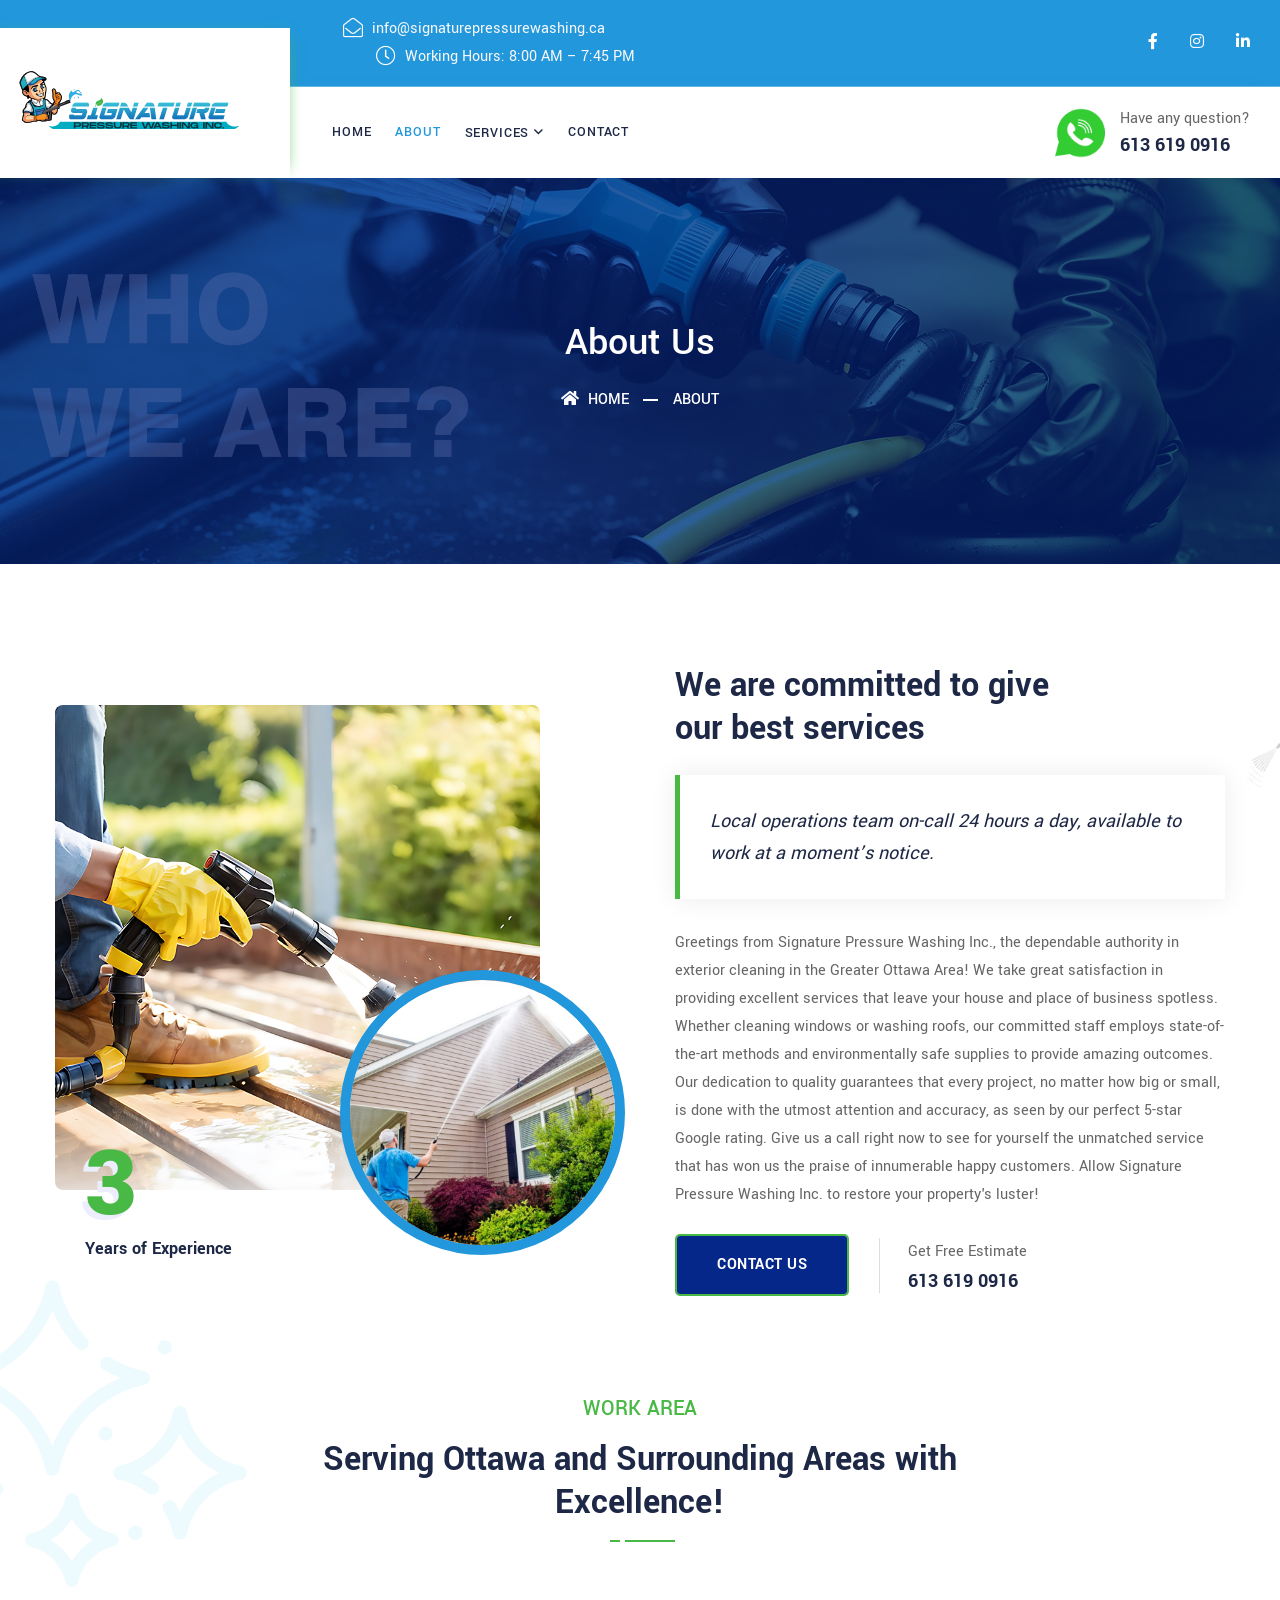
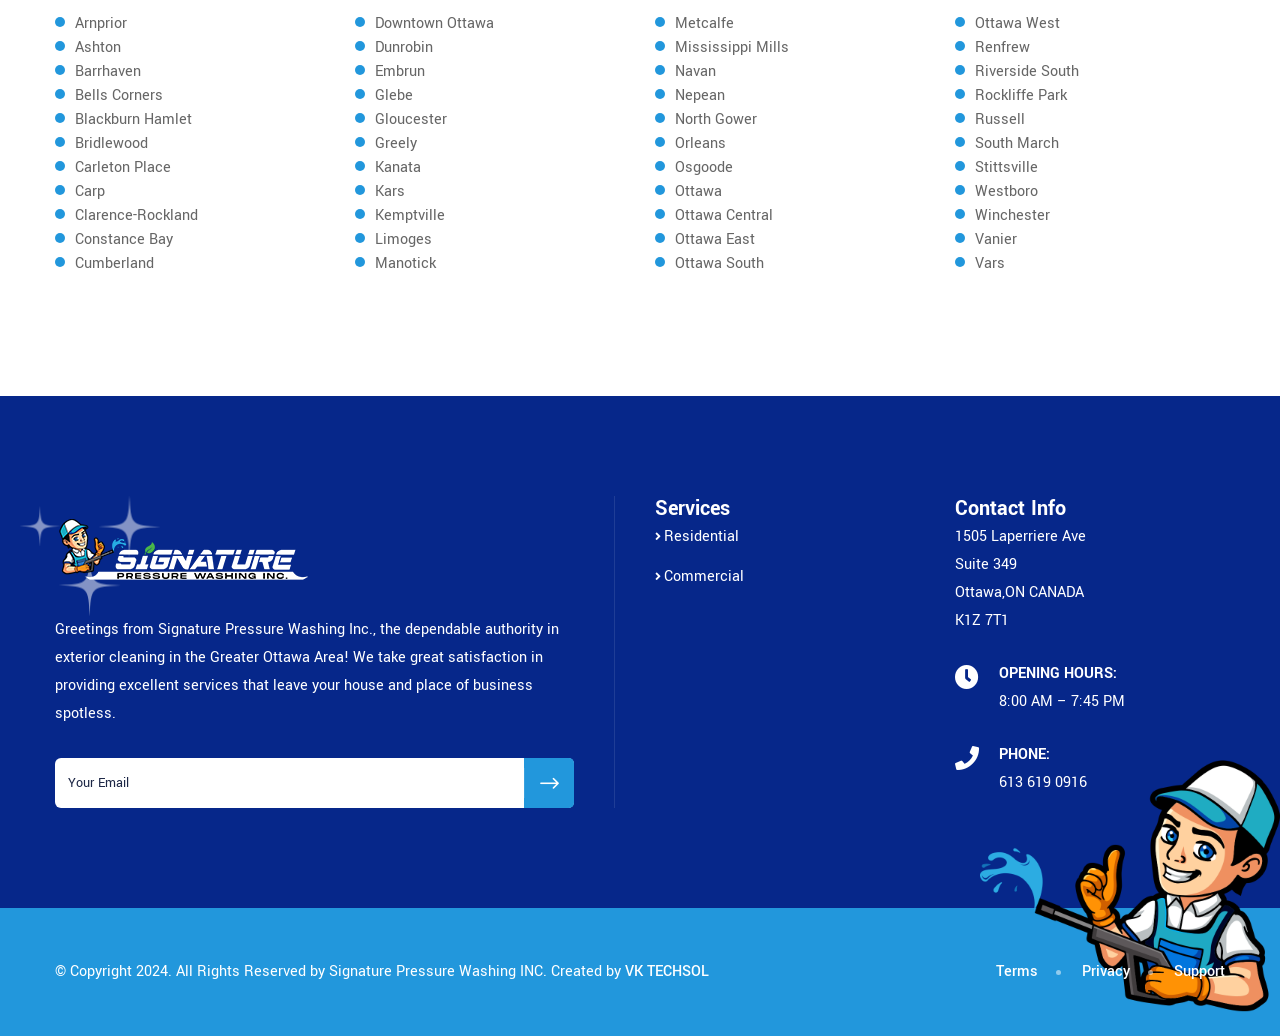
==== about.html @ e2ac9089 "commit message" ====
<!DOCTYPE html>
<html lang="en">

<head>
    <style>
        ulm {
            line-height: 1.5em;
            margin: 5px 0 15px;
            padding: 0;

            li {
                list-style: none;
                position: relative;
                padding: 0 0 0 20px;
            }
        }

        ulm.round {
            li {
                &::before {
                    content: "";
                    position: absolute;
                    left: 0;
                    top: 5px;
                    width: 10px;
                    height: 10px;
                    background-color: #2297DC;
                    border-radius: 50%;
                    -moz-border-radius: 50%;
                    -webkit-border-radius: 50%;
                }
            }
        }
    </style>
    <!-- ========== Meta Tags ========== -->
    <meta charset="utf-8">
    <meta http-equiv="X-UA-Compatible" content="IE=edge">
    <meta name="viewport" content="width=device-width, initial-scale=1">
    <meta name="description" content="Signature Pressure Washing INC.">

    <!-- ========== Page Title ========== -->
    <title>About | Signature Pressure Washing INC.</title>

    <!-- ========== Favicon Icon ========== -->
    <link rel="shortcut icon" href="assets/img/favicon.png" type="image/x-icon">

    <!-- ========== Start Stylesheet ========== -->
    <link href="assets/css/bootstrap.min.css" rel="stylesheet" />
    <link href="assets/css/font-awesome.min.css" rel="stylesheet" />
    <link href="assets/css/themify-icons.css" rel="stylesheet" />
    <link href="assets/css/elegant-icons.css" rel="stylesheet" />
    <link href="assets/css/flaticon-set.css" rel="stylesheet" />
    <link href="assets/css/magnific-popup.css" rel="stylesheet" />
    <link href="assets/css/owl.carousel.min.css" rel="stylesheet" />
    <link href="assets/css/owl.theme.default.min.css" rel="stylesheet" />
    <link href="assets/css/animate.css" rel="stylesheet" />
    <link href="assets/css/bootsnav.css" rel="stylesheet" />
    <link href="style.css" rel="stylesheet">
    <link href="assets/css/responsive.css" rel="stylesheet" />
    <!-- ========== End Stylesheet ========== -->

</head>

<body>

    <!-- Preloader Start -->
    <div class="se-pre-con"></div>
    <!-- Preloader Ends -->

    <!-- Start Header Top 
    ============================================= -->
    <div class="top-bar-area inc-pad bg-theme text-light">
        <div class="container-fill">
            <div class="row align-center">
                <div class="col-lg-5 offset-lg-3 info">
                    <ul>
                        <li>
                            <i class="fas fa-envelope-open"></i> info@signaturepressurewashing.ca
                        </li>
                        <li>
                            <i class="fas fa-clock"></i> Working Hours: 8:00 AM – 7:45 PM
                        </li>
                    </ul>
                </div>
                <div class="col-lg-4 text-right item-flex">
                    <div class="social">
                        <ul>
                            <li>
                                <a href="#">
                                    <i class="fab fa-facebook-f"></i>
                                </a>
                            </li>
                            <li>
                                <a href="#">
                                    <i class="fab fa-instagram"></i>
                                </a>
                            </li>
                            <li>
                                <a href="#">
                                    <i class="fab fa-linkedin-in"></i>
                                </a>
                            </li>
                        </ul>
                    </div>
                </div>
            </div>
        </div>
    </div>
    <!-- End Header Top -->

    <!-- Header 
    ============================================= -->
    <header id="home">

        <!-- Start Navigation -->
        <nav class="navbar navbar-default navbar-sticky nav-full-width dark bootsnav">

            <div class="container-fill">

                <div class="row align-center">


                    <!-- Start Header Navigation -->
                    <div class="col-lg-3 brand-item">
                        <div class="navbar-header">
                            <button type="button" class="navbar-toggle" data-toggle="collapse"
                                data-target="#navbar-menu">
                                <i class="fa fa-bars"></i>
                            </button>
                            <a class="navbar-brand" href="index.html">
                                <img src="assets/img/myimg/logo.svg" style="width: 80%" class="logo" alt="Logo">
                            </a>
                        </div>
                    </div>
                    <!-- End Header Navigation -->
                    <!-- Collect the nav links, forms, and other content for toggling -->
                    <div class="col-lg-6">
                        <div class="collapse navbar-collapse" id="navbar-menu">
                            <ul class="nav navbar-nav" data-in="#" data-out="#">
                                <li>
                                    <a href="index.html">Home</a>
                                </li>
                                <li>
                                    <a href="about.html" class="active">About</a>
                                </li>
                                <li class="dropdown">
                                    <a class="dropdown-toggle" data-toggle="dropdown">Services</a>
                                    <ul class="dropdown-menu" style="display: none; opacity: 1;">
                                        <li><a href="commercial.html">Commercial</a></li>
                                        <li><a href="residential.html">Residential</a></li>
                                    </ul>
                                </li>
                                <li>
                                    <a href="contact.html">contact</a>
                                </li>
                            </ul>
                        </div>
                    </div>
                    <!-- /.navbar-collapse -->
                    <!-- Start Atribute Navigation -->
                    <div class="col-lg-3">
                        <div class="attr-nav">
                            <div class="call">
                                <div class="icon">
                                    <img src="assets/img/myimg/home/call.png" alt="Phone">
                                </div>
                                <div class="info">
                                    <span>Have any question?</span>
                                    <h5>613 619 0916</h5>
                                </div>
                            </div>
                        </div>
                    </div>
                    <!-- End Atribute Navigation -->

                </div>

            </div>
        </nav>
        <!-- End Navigation -->

    </header>
    <!-- End Header -->

    <!-- Start Breadcrumb 
    ============================================= -->
    <div class="breadcrumb-area text-center shadow dark text-light bg-cover"
        style="background-image: url(assets/img/aboutus/ab1.jpg);">
        <div class="container">
            <div class="row">
                <div class="col-lg-8 offset-lg-2">
                    <h1>About Us</h1>
                    <ul class="breadcrumb">
                        <li><a href="index.html"><i class="fas fa-home"></i> Home</a></li>
                        <li class="active">About</li>
                    </ul>
                </div>
            </div>
        </div>
    </div>
    <!-- End Breadcrumb -->

    <!-- Start About 
    ============================================= -->
    <div class="about-us-area overflow-hidden default-padding">
        <div class="container">
            <div class="about-items">
                <!-- Shape -->
                <div class="shape">
                    <img src="assets/img/aboutus/ab1.png" alt="Shape">
                </div>
                <!-- End Shape -->
                <div class="row align-center">
                    <div class="col-lg-6">
                        <div class="thumb">
                            <img src="assets/img/aboutus/ab2.jpg" alt="Thumb">
                            <img src="assets/img/aboutus/6.jpg" alt="Thumb">
                            <div class="experience">
                                <h2>3</h2>
                                <h4>Years of Experience</h4>
                            </div>
                        </div>
                    </div>
                    <div class="col-lg-6 info">
                        <h2>We are committed to give <br> our best services</h2>
                        <blockquote>
                            Local operations team on-call 24 hours a day, available to work at a moment’s notice.
                        </blockquote>
                        <p>
                            Greetings from Signature Pressure Washing Inc., the dependable authority in exterior
                            cleaning in the Greater Ottawa Area! We take great satisfaction in providing excellent
                            services that leave your house and place of business spotless. Whether cleaning windows or
                            washing roofs, our committed staff employs state-of-the-art methods and environmentally safe
                            supplies to provide amazing outcomes. Our dedication to quality guarantees that every
                            project, no matter how big or small, is done with the utmost attention and accuracy, as seen
                            by our perfect 5-star Google rating. Give us a call right now to see for yourself the
                            unmatched service that has won us the praise of innumerable happy customers. Allow Signature
                            Pressure Washing Inc. to restore your property's luster!
                        </p>
                        <div class="bottom-info">
                            <div class="button">
                                <a data-animation="animated zoomInUp" class="btn btn-theme primary effect btn-md"
                                    href="contact.html">Contact Us</a>
                            </div>
                            <div class="contact">
                                <div class="content">
                                    <span>Get Free Estimate</span>
                                    <h5>613 619 0916</h5>
                                </div>
                            </div>
                        </div>
                    </div>
                </div>
            </div>
        </div>
    </div>
    <!-- End About Area -->

    <!-- Start Process Area
    ============================================= -->
    <div class="work-process-area text-center default-padding-bottom">
        <!-- Shape -->
        <div class="shape">
            <img src="assets/img/shape/13.png" alt="Shape">
        </div>
        <!-- End Shape -->
        <div class="container">
            <div class="row">
                <div class="col-lg-8 offset-lg-2">
                    <div class="site-heading text-center">
                        <h4>Work Area</h4>
                        <h2>Serving Ottawa and Surrounding Areas with Excellence!</h2>
                        <div class="devider"></div>
                    </div>
                </div>
            </div>
        </div>
        <div class="container">
            <div class="row">
                <div class="col-lg-3">
                    <ulm class="round" style="text-align: left;">
                        <li>Arnprior</li>
                        <li>Ashton</li>
                        <li>Barrhaven</li>
                        <li>Bells Corners</li>
                        <li>Blackburn Hamlet</li>
                        <li>Bridlewood</li>
                        <li>Carleton Place</li>
                        <li>Carp</li>
                        <li>Clarence-Rockland</li>
                        <li>Constance Bay</li>
                        <li>Cumberland</li>
                    </ulm>
                </div>
                <div class="col-lg-3">
                    <ulm class="round" style="text-align: left;">
                        <li>Downtown Ottawa</li>
                        <li>Dunrobin</li>
                        <li>Embrun</li>
                        <li>Glebe</li>
                        <li>Gloucester</li>
                        <li>Greely</li>
                        <li>Kanata</li>
                        <li>Kars</li>
                        <li>Kemptville</li>
                        <li>Limoges</li>
                        <li>Manotick</li>
                    </ulm>
                </div>
                <div class="col-lg-3">
                    <ulm class="round" style="text-align: left;">
                        <li>Metcalfe</li>
                        <li>Mississippi Mills</li>
                        <li>Navan</li>
                        <li>Nepean</li>
                        <li>North Gower</li>
                        <li>Orleans</li>
                        <li>Osgoode</li>
                        <li>Ottawa</li>
                        <li>Ottawa Central</li>
                        <li>Ottawa East</li>
                        <li>Ottawa South</li>
                    </ulm>
                </div>
                <div class="col-lg-3">
                    <ulm class="round" style="text-align: left;">
                        <li>Ottawa West</li>
                        <li>Renfrew</li>
                        <li>Riverside South </li>
                        <li>Rockliffe Park</li>
                        <li>Russell</li>
                        <li>South March</li>
                        <li>Stittsville</li>
                        <li>Westboro</li>
                        <li>Winchester</li>
                        <li>Vanier</li>
                        <li>Vars</li>
                    </ulm>
                </div>

            </div>
        </div>
    </div>
    <!-- End Process Area -->

    <!-- Start Footer 
    ============================================= -->
    <footer class="bg-theme text-light" style="background-color:#06278a">
        <!-- illustration -->
        <div class="animate-illustration">
            <img src="assets/img/illustration/2.png" alt="illustration">
        </div>
        <!-- End illustration -->
        <div class="container">
            <div class="f-items default-padding">
                <div class="row">
                    <div class="col-lg-6 col-md-6 item">
                        <div class="f-item about">
                            <img src="assets/img/logolight.png" alt="Logo">
                            <p style="color:#fff">
                                Greetings from Signature Pressure Washing Inc., the dependable authority in exterior
                                cleaning in the Greater Ottawa Area! We take great satisfaction in providing excellent
                                services that leave your house and place of business spotless.
                            </p>
                            <form action="#">
                                <input type="email" placeholder="Your Email" class="form-control" name="email">
                                <button type="submit"> <i class="arrow_right"></i></button>
                            </form>
                        </div>
                    </div>
                    <div class="col-lg-3 col-md-6 item">
                        <div class="f-item link">
                            <h4 class="widget-title">Services</h4>
                            <ul>
                                <li style="padding-left:0px">
                                    <a href="residential.html"><i class="fas fa-angle-right"></i>Residential</a>
                                </li>
                                <li style="padding-left:0px">
                                    <a href="commercial.html"><i class="fas fa-angle-right"></i>Commercial</a>
                                </li>
                            </ul>
                        </div>
                    </div>
                    <div class="col-lg-3 col-md-6 item">
                        <div class="f-item contact-widget">
                            <h4 class="widget-title">Contact Info</h4>
                            <div class="address">
                                <ul>
                                    <li style="color:#fff; padding-left:0px;">
                                        1505 Laperriere Ave<br>
                                        Suite 349<br>
                                        Ottawa,ON CANADA<br>
                                        K1Z 7T1
                                    </li>
                                    <li style="padding-left:0px">
                                        <div class="icon">
                                            <i class="fas fa-clock"></i>
                                        </div>
                                        <div class="content" style="color:#fff">
                                            <strong>Opening Hours:</strong>
                                            8:00 AM – 7:45 PM
                                        </div>
                                    </li>
                                    <li style="padding-left:0px">
                                        <div class="icon">
                                            <i class="fas fa-phone"></i>
                                        </div>
                                        <div class="content" style="color:#fff">
                                            <strong>Phone:</strong>
                                            <a href="tel:613 619 0916" style="color:#fff">613 619 0916</a>
                                        </div>
                                    </li>
                                </ul>
                            </div>
                        </div>
                    </div>
                </div>
            </div>
        </div>
        <!-- Start Footer Bottom -->
        <div class="footer-bottom" style="background-color:#2297DC">
            <div class="container">
                <div class="footer-bottom-box">
                    <div class="row">
                        <div class="col-lg-8">
                            <p style="color:#fff">&copy; Copyright 2024. All Rights Reserved by Signature Pressure
                                Washing INC. Created by <a href="https://vktechsol.com/" target="_blank">VK TECHSOL</a>
                            </p>
                        </div>
                        <div class="col-lg-4 text-right link">
                            <ul>
                                <li>
                                    <a href="#">Terms</a>
                                </li>
                                <li>
                                    <a href="#">Privacy</a>
                                </li>
                                <li>
                                    <a href="#">Support</a>
                                </li>
                            </ul>
                        </div>
                    </div>
                </div>
            </div>
        </div>
        <!-- End Footer Bottom -->
        <!-- Fixed Shape -->
        <div class="fixed-shape-left">
            <img src="assets/img/shape/5.png" alt="Shape">
        </div>
        <!-- End Fixed Shape -->
    </footer>
    <!-- End Footer -->

    <!-- jQuery Frameworks
    ============================================= -->
    <script src="assets/js/jquery-3.6.0.min.js"></script>
    <script src="assets/js/popper.min.js"></script>
    <script src="assets/js/bootstrap.min.js"></script>
    <script src="assets/js/jquery.appear.js"></script>
    <script src="assets/js/jquery.easing.min.js"></script>
    <script src="assets/js/jquery.magnific-popup.min.js"></script>
    <script src="assets/js/modernizr.custom.13711.js"></script>
    <script src="assets/js/owl.carousel.min.js"></script>
    <script src="assets/js/wow.min.js"></script>
    <script src="assets/js/progress-bar.min.js"></script>
    <script src="assets/js/isotope.pkgd.min.js"></script>
    <script src="assets/js/imagesloaded.pkgd.min.js"></script>
    <script src="assets/js/count-to.js"></script>
    <script src="assets/js/jquery.nice-select.min.js"></script>
    <script src="assets/js/YTPlayer.min.js"></script>
    <script src="assets/js/jquery.event.move.js"></script>
    <script src="assets/js/jquery.twentytwenty.js"></script>
    <script src="assets/js/bootsnav.js"></script>
    <script src="assets/js/main.js"></script>

</body>

</html>
---- assets/css/elegant-icons.css ----
@font-face {
	font-family: 'ElegantIcons';
	src:url('../fonts/ElegantIcons.eot');
	src:url('../fonts/ElegantIcons.eot?#iefix') format('embedded-opentype'),
		url('../fonts/ElegantIcons.woff') format('woff'),
		url('../fonts/ElegantIcons.ttf') format('truetype'),
		url('../fonts/ElegantIcons.svg#ElegantIcons') format('svg');
	font-weight: normal;
	font-style: normal;
}

@media screen and (-webkit-min-device-pixel-ratio:0) {
  @font-face {
    font-family: "ElegantIcons";
    src: url("./ElegantIcons.svg#ElegantIcons") format("svg");
  }
}

/* Use the following CSS code if you want to use data attributes for inserting your icons */
[data-icon]:before {
	font-family: 'ElegantIcons';
	content: attr(data-icon);
	speak: none;
	font-weight: normal;
	font-variant: normal;
	text-transform: none;
	line-height: 1;
	-webkit-font-smoothing: antialiased;
	-moz-osx-font-smoothing: grayscale;
}

/* Use the following CSS code if you want to have a class per icon */
/*
Instead of a list of all class selectors,
you can use the generic selector below, but it's slower:
[class*="your-class-prefix"] {
*/

.arrow_up, .arrow_down, .arrow_left, .arrow_right, .arrow_left-up, .arrow_right-up, .arrow_right-down, .arrow_left-down, .arrow-up-down, .arrow_up-down_alt, .arrow_left-right_alt, .arrow_left-right, .arrow_expand_alt2, .arrow_expand_alt, .arrow_condense, .arrow_expand, .arrow_move, .arrow_carrot-up, .arrow_carrot-down, .arrow_carrot-left, .arrow_carrot-right, .arrow_carrot-2up, .arrow_carrot-2down, .arrow_carrot-2left, .arrow_carrot-2right, .arrow_carrot-up_alt2, .arrow_carrot-down_alt2, .arrow_carrot-left_alt2, .arrow_carrot-right_alt2, .arrow_carrot-2up_alt2, .arrow_carrot-2down_alt2, .arrow_carrot-2left_alt2, .arrow_carrot-2right_alt2, .arrow_triangle-up, .arrow_triangle-down, .arrow_triangle-left, .arrow_triangle-right, .arrow_triangle-up_alt2, .arrow_triangle-down_alt2, .arrow_triangle-left_alt2, .arrow_triangle-right_alt2, .arrow_back, .icon_minus-06, .icon_plus, .icon_close, .icon_check, .icon_minus_alt2, .icon_plus_alt2, .icon_close_alt2, .icon_check_alt2, .icon_zoom-out_alt, .icon_zoom-in_alt, .icon_search, .icon_box-empty, .icon_box-selected, .icon_minus-box, .icon_plus-box, .icon_box-checked, .icon_circle-empty, .icon_circle-slelected, .icon_stop_alt2, .icon_stop, .icon_pause_alt2, .icon_pause, .icon_menu, .icon_menu-square_alt2, .icon_menu-circle_alt2, .icon_ul, .icon_ol, .icon_adjust-horiz, .icon_adjust-vert, .icon_document_alt, .icon_documents_alt, .icon_pencil, .icon_pencil-edit_alt, .icon_pencil-edit, .icon_folder-alt, .icon_folder-open_alt, .icon_folder-add_alt, .icon_info_alt, .icon_error-oct_alt, .icon_error-circle_alt, .icon_error-triangle_alt, .icon_question_alt2, .icon_question, .icon_comment_alt, .icon_chat_alt, .icon_vol-mute_alt, .icon_volume-low_alt, .icon_volume-high_alt, .icon_quotations, .icon_quotations_alt2, .icon_clock_alt, .icon_lock_alt, .icon_lock-open_alt, .icon_key_alt, .icon_cloud_alt, .icon_cloud-upload_alt, .icon_cloud-download_alt, .icon_image, .icon_images, .icon_lightbulb_alt, .icon_gift_alt, .icon_house_alt, .icon_genius, .icon_mobile, .icon_tablet, .icon_laptop, .icon_desktop, .icon_camera_alt, .icon_mail_alt, .icon_cone_alt, .icon_ribbon_alt, .icon_bag_alt, .icon_creditcard, .icon_cart_alt, .icon_paperclip, .icon_tag_alt, .icon_tags_alt, .icon_trash_alt, .icon_cursor_alt, .icon_mic_alt, .icon_compass_alt, .icon_pin_alt, .icon_pushpin_alt, .icon_map_alt, .icon_drawer_alt, .icon_toolbox_alt, .icon_book_alt, .icon_calendar, .icon_film, .icon_table, .icon_contacts_alt, .icon_headphones, .icon_lifesaver, .icon_piechart, .icon_refresh, .icon_link_alt, .icon_link, .icon_loading, .icon_blocked, .icon_archive_alt, .icon_heart_alt, .icon_star_alt, .icon_star-half_alt, .icon_star, .icon_star-half, .icon_tools, .icon_tool, .icon_cog, .icon_cogs, .arrow_up_alt, .arrow_down_alt, .arrow_left_alt, .arrow_right_alt, .arrow_left-up_alt, .arrow_right-up_alt, .arrow_right-down_alt, .arrow_left-down_alt, .arrow_condense_alt, .arrow_expand_alt3, .arrow_carrot_up_alt, .arrow_carrot-down_alt, .arrow_carrot-left_alt, .arrow_carrot-right_alt, .arrow_carrot-2up_alt, .arrow_carrot-2dwnn_alt, .arrow_carrot-2left_alt, .arrow_carrot-2right_alt, .arrow_triangle-up_alt, .arrow_triangle-down_alt, .arrow_triangle-left_alt, .arrow_triangle-right_alt, .icon_minus_alt, .icon_plus_alt, .icon_close_alt, .icon_check_alt, .icon_zoom-out, .icon_zoom-in, .icon_stop_alt, .icon_menu-square_alt, .icon_menu-circle_alt, .icon_document, .icon_documents, .icon_pencil_alt, .icon_folder, .icon_folder-open, .icon_folder-add, .icon_folder_upload, .icon_folder_download, .icon_info, .icon_error-circle, .icon_error-oct, .icon_error-triangle, .icon_question_alt, .icon_comment, .icon_chat, .icon_vol-mute, .icon_volume-low, .icon_volume-high, .icon_quotations_alt, .icon_clock, .icon_lock, .icon_lock-open, .icon_key, .icon_cloud, .icon_cloud-upload, .icon_cloud-download, .icon_lightbulb, .icon_gift, .icon_house, .icon_camera, .icon_mail, .icon_cone, .icon_ribbon, .icon_bag, .icon_cart, .icon_tag, .icon_tags, .icon_trash, .icon_cursor, .icon_mic, .icon_compass, .icon_pin, .icon_pushpin, .icon_map, .icon_drawer, .icon_toolbox, .icon_book, .icon_contacts, .icon_archive, .icon_heart, .icon_profile, .icon_group, .icon_grid-2x2, .icon_grid-3x3, .icon_music, .icon_pause_alt, .icon_phone, .icon_upload, .icon_download, .social_facebook, .social_twitter, .social_pinterest, .social_googleplus, .social_tumblr, .social_tumbleupon, .social_wordpress, .social_instagram, .social_dribbble, .social_vimeo, .social_linkedin, .social_rss, .social_deviantart, .social_share, .social_myspace, .social_skype, .social_youtube, .social_picassa, .social_googledrive, .social_flickr, .social_blogger, .social_spotify, .social_delicious, .social_facebook_circle, .social_twitter_circle, .social_pinterest_circle, .social_googleplus_circle, .social_tumblr_circle, .social_stumbleupon_circle, .social_wordpress_circle, .social_instagram_circle, .social_dribbble_circle, .social_vimeo_circle, .social_linkedin_circle, .social_rss_circle, .social_deviantart_circle, .social_share_circle, .social_myspace_circle, .social_skype_circle, .social_youtube_circle, .social_picassa_circle, .social_googledrive_alt2, .social_flickr_circle, .social_blogger_circle, .social_spotify_circle, .social_delicious_circle, .social_facebook_square, .social_twitter_square, .social_pinterest_square, .social_googleplus_square, .social_tumblr_square, .social_stumbleupon_square, .social_wordpress_square, .social_instagram_square, .social_dribbble_square, .social_vimeo_square, .social_linkedin_square, .social_rss_square, .social_deviantart_square, .social_share_square, .social_myspace_square, .social_skype_square, .social_youtube_square, .social_picassa_square, .social_googledrive_square, .social_flickr_square, .social_blogger_square, .social_spotify_square, .social_delicious_square, .icon_printer, .icon_calulator, .icon_building, .icon_floppy, .icon_drive, .icon_search-2, .icon_id, .icon_id-2, .icon_puzzle, .icon_like, .icon_dislike, .icon_mug, .icon_currency, .icon_wallet, .icon_pens, .icon_easel, .icon_flowchart, .icon_datareport, .icon_briefcase, .icon_shield, .icon_percent, .icon_globe, .icon_globe-2, .icon_target, .icon_hourglass, .icon_balance, .icon_rook, .icon_printer-alt, .icon_calculator_alt, .icon_building_alt, .icon_floppy_alt, .icon_drive_alt, .icon_search_alt, .icon_id_alt, .icon_id-2_alt, .icon_puzzle_alt, .icon_like_alt, .icon_dislike_alt, .icon_mug_alt, .icon_currency_alt, .icon_wallet_alt, .icon_pens_alt, .icon_easel_alt, .icon_flowchart_alt, .icon_datareport_alt, .icon_briefcase_alt, .icon_shield_alt, .icon_percent_alt, .icon_globe_alt, .icon_clipboard {
	font-family: 'ElegantIcons';
	speak: none;
	font-style: normal;
	font-weight: normal;
	font-variant: normal;
	text-transform: none;
	line-height: 1;
	-webkit-font-smoothing: antialiased;
}
.arrow_up:before {
	content: "\21";
}
.arrow_down:before {
	content: "\22";
}
.arrow_left:before {
	content: "\23";
}
.arrow_right:before {
	content: "\24";
}
.arrow_left-up:before {
	content: "\25";
}
.arrow_right-up:before {
	content: "\26";
}
.arrow_right-down:before {
	content: "\27";
}
.arrow_left-down:before {
	content: "\28";
}
.arrow-up-down:before {
	content: "\29";
}
.arrow_up-down_alt:before {
	content: "\2a";
}
.arrow_left-right_alt:before {
	content: "\2b";
}
.arrow_left-right:before {
	content: "\2c";
}
.arrow_expand_alt2:before {
	content: "\2d";
}
.arrow_expand_alt:before {
	content: "\2e";
}
.arrow_condense:before {
	content: "\2f";
}
.arrow_expand:before {
	content: "\30";
}
.arrow_move:before {
	content: "\31";
}
.arrow_carrot-up:before {
	content: "\32";
}
.arrow_carrot-down:before {
	content: "\33";
}
.arrow_carrot-left:before {
	content: "\34";
}
.arrow_carrot-right:before {
	content: "\35";
}
.arrow_carrot-2up:before {
	content: "\36";
}
.arrow_carrot-2down:before {
	content: "\37";
}
.arrow_carrot-2left:before {
	content: "\38";
}
.arrow_carrot-2right:before {
	content: "\39";
}
.arrow_carrot-up_alt2:before {
	content: "\3a";
}
.arrow_carrot-down_alt2:before {
	content: "\3b";
}
.arrow_carrot-left_alt2:before {
	content: "\3c";
}
.arrow_carrot-right_alt2:before {
	content: "\3d";
}
.arrow_carrot-2up_alt2:before {
	content: "\3e";
}
.arrow_carrot-2down_alt2:before {
	content: "\3f";
}
.arrow_carrot-2left_alt2:before {
	content: "\40";
}
.arrow_carrot-2right_alt2:before {
	content: "\41";
}
.arrow_triangle-up:before {
	content: "\42";
}
.arrow_triangle-down:before {
	content: "\43";
}
.arrow_triangle-left:before {
	content: "\44";
}
.arrow_triangle-right:before {
	content: "\45";
}
.arrow_triangle-up_alt2:before {
	content: "\46";
}
.arrow_triangle-down_alt2:before {
	content: "\47";
}
.arrow_triangle-left_alt2:before {
	content: "\48";
}
.arrow_triangle-right_alt2:before {
	content: "\49";
}
.arrow_back:before {
	content: "\4a";
}
.icon_minus-06:before {
	content: "\4b";
}
.icon_plus:before {
	content: "\4c";
}
.icon_close:before {
	content: "\4d";
}
.icon_check:before {
	content: "\4e";
}
.icon_minus_alt2:before {
	content: "\4f";
}
.icon_plus_alt2:before {
	content: "\50";
}
.icon_close_alt2:before {
	content: "\51";
}
.icon_check_alt2:before {
	content: "\52";
}
.icon_zoom-out_alt:before {
	content: "\53";
}
.icon_zoom-in_alt:before {
	content: "\54";
}
.icon_search:before {
	content: "\55";
}
.icon_box-empty:before {
	content: "\56";
}
.icon_box-selected:before {
	content: "\57";
}
.icon_minus-box:before {
	content: "\58";
}
.icon_plus-box:before {
	content: "\59";
}
.icon_box-checked:before {
	content: "\5a";
}
.icon_circle-empty:before {
	content: "\5b";
}
.icon_circle-slelected:before {
	content: "\5c";
}
.icon_stop_alt2:before {
	content: "\5d";
}
.icon_stop:before {
	content: "\5e";
}
.icon_pause_alt2:before {
	content: "\5f";
}
.icon_pause:before {
	content: "\60";
}
.icon_menu:before {
	content: "\61";
}
.icon_menu-square_alt2:before {
	content: "\62";
}
.icon_menu-circle_alt2:before {
	content: "\63";
}
.icon_ul:before {
	content: "\64";
}
.icon_ol:before {
	content: "\65";
}
.icon_adjust-horiz:before {
	content: "\66";
}
.icon_adjust-vert:before {
	content: "\67";
}
.icon_document_alt:before {
	content: "\68";
}
.icon_documents_alt:before {
	content: "\69";
}
.icon_pencil:before {
	content: "\6a";
}
.icon_pencil-edit_alt:before {
	content: "\6b";
}
.icon_pencil-edit:before {
	content: "\6c";
}
.icon_folder-alt:before {
	content: "\6d";
}
.icon_folder-open_alt:before {
	content: "\6e";
}
.icon_folder-add_alt:before {
	content: "\6f";
}
.icon_info_alt:before {
	content: "\70";
}
.icon_error-oct_alt:before {
	content: "\71";
}
.icon_error-circle_alt:before {
	content: "\72";
}
.icon_error-triangle_alt:before {
	content: "\73";
}
.icon_question_alt2:before {
	content: "\74";
}
.icon_question:before {
	content: "\75";
}
.icon_comment_alt:before {
	content: "\76";
}
.icon_chat_alt:before {
	content: "\77";
}
.icon_vol-mute_alt:before {
	content: "\78";
}
.icon_volume-low_alt:before {
	content: "\79";
}
.icon_volume-high_alt:before {
	content: "\7a";
}
.icon_quotations:before {
	content: "\7b";
}
.icon_quotations_alt2:before {
	content: "\7c";
}
.icon_clock_alt:before {
	content: "\7d";
}
.icon_lock_alt:before {
	content: "\7e";
}
.icon_lock-open_alt:before {
	content: "\e000";
}
.icon_key_alt:before {
	content: "\e001";
}
.icon_cloud_alt:before {
	content: "\e002";
}
.icon_cloud-upload_alt:before {
	content: "\e003";
}
.icon_cloud-download_alt:before {
	content: "\e004";
}
.icon_image:before {
	content: "\e005";
}
.icon_images:before {
	content: "\e006";
}
.icon_lightbulb_alt:before {
	content: "\e007";
}
.icon_gift_alt:before {
	content: "\e008";
}
.icon_house_alt:before {
	content: "\e009";
}
.icon_genius:before {
	content: "\e00a";
}
.icon_mobile:before {
	content: "\e00b";
}
.icon_tablet:before {
	content: "\e00c";
}
.icon_laptop:before {
	content: "\e00d";
}
.icon_desktop:before {
	content: "\e00e";
}
.icon_camera_alt:before {
	content: "\e00f";
}
.icon_mail_alt:before {
	content: "\e010";
}
.icon_cone_alt:before {
	content: "\e011";
}
.icon_ribbon_alt:before {
	content: "\e012";
}
.icon_bag_alt:before {
	content: "\e013";
}
.icon_creditcard:before {
	content: "\e014";
}
.icon_cart_alt:before {
	content: "\e015";
}
.icon_paperclip:before {
	content: "\e016";
}
.icon_tag_alt:before {
	content: "\e017";
}
.icon_tags_alt:before {
	content: "\e018";
}
.icon_trash_alt:before {
	content: "\e019";
}
.icon_cursor_alt:before {
	content: "\e01a";
}
.icon_mic_alt:before {
	content: "\e01b";
}
.icon_compass_alt:before {
	content: "\e01c";
}
.icon_pin_alt:before {
	content: "\e01d";
}
.icon_pushpin_alt:before {
	content: "\e01e";
}
.icon_map_alt:before {
	content: "\e01f";
}
.icon_drawer_alt:before {
	content: "\e020";
}
.icon_toolbox_alt:before {
	content: "\e021";
}
.icon_book_alt:before {
	content: "\e022";
}
.icon_calendar:before {
	content: "\e023";
}
.icon_film:before {
	content: "\e024";
}
.icon_table:before {
	content: "\e025";
}
.icon_contacts_alt:before {
	content: "\e026";
}
.icon_headphones:before {
	content: "\e027";
}
.icon_lifesaver:before {
	content: "\e028";
}
.icon_piechart:before {
	content: "\e029";
}
.icon_refresh:before {
	content: "\e02a";
}
.icon_link_alt:before {
	content: "\e02b";
}
.icon_link:before {
	content: "\e02c";
}
.icon_loading:before {
	content: "\e02d";
}
.icon_blocked:before {
	content: "\e02e";
}
.icon_archive_alt:before {
	content: "\e02f";
}
.icon_heart_alt:before {
	content: "\e030";
}
.icon_star_alt:before {
	content: "\e031";
}
.icon_star-half_alt:before {
	content: "\e032";
}
.icon_star:before {
	content: "\e033";
}
.icon_star-half:before {
	content: "\e034";
}
.icon_tools:before {
	content: "\e035";
}
.icon_tool:before {
	content: "\e036";
}
.icon_cog:before {
	content: "\e037";
}
.icon_cogs:before {
	content: "\e038";
}
.arrow_up_alt:before {
	content: "\e039";
}
.arrow_down_alt:before {
	content: "\e03a";
}
.arrow_left_alt:before {
	content: "\e03b";
}
.arrow_right_alt:before {
	content: "\e03c";
}
.arrow_left-up_alt:before {
	content: "\e03d";
}
.arrow_right-up_alt:before {
	content: "\e03e";
}
.arrow_right-down_alt:before {
	content: "\e03f";
}
.arrow_left-down_alt:before {
	content: "\e040";
}
.arrow_condense_alt:before {
	content: "\e041";
}
.arrow_expand_alt3:before {
	content: "\e042";
}
.arrow_carrot_up_alt:before {
	content: "\e043";
}
.arrow_carrot-down_alt:before {
	content: "\e044";
}
.arrow_carrot-left_alt:before {
	content: "\e045";
}
.arrow_carrot-right_alt:before {
	content: "\e046";
}
.arrow_carrot-2up_alt:before {
	content: "\e047";
}
.arrow_carrot-2dwnn_alt:before {
	content: "\e048";
}
.arrow_carrot-2left_alt:before {
	content: "\e049";
}
.arrow_carrot-2right_alt:before {
	content: "\e04a";
}
.arrow_triangle-up_alt:before {
	content: "\e04b";
}
.arrow_triangle-down_alt:before {
	content: "\e04c";
}
.arrow_triangle-left_alt:before {
	content: "\e04d";
}
.arrow_triangle-right_alt:before {
	content: "\e04e";
}
.icon_minus_alt:before {
	content: "\e04f";
}
.icon_plus_alt:before {
	content: "\e050";
}
.icon_close_alt:before {
	content: "\e051";
}
.icon_check_alt:before {
	content: "\e052";
}
.icon_zoom-out:before {
	content: "\e053";
}
.icon_zoom-in:before {
	content: "\e054";
}
.icon_stop_alt:before {
	content: "\e055";
}
.icon_menu-square_alt:before {
	content: "\e056";
}
.icon_menu-circle_alt:before {
	content: "\e057";
}
.icon_document:before {
	content: "\e058";
}
.icon_documents:before {
	content: "\e059";
}
.icon_pencil_alt:before {
	content: "\e05a";
}
.icon_folder:before {
	content: "\e05b";
}
.icon_folder-open:before {
	content: "\e05c";
}
.icon_folder-add:before {
	content: "\e05d";
}
.icon_folder_upload:before {
	content: "\e05e";
}
.icon_folder_download:before {
	content: "\e05f";
}
.icon_info:before {
	content: "\e060";
}
.icon_error-circle:before {
	content: "\e061";
}
.icon_error-oct:before {
	content: "\e062";
}
.icon_error-triangle:before {
	content: "\e063";
}
.icon_question_alt:before {
	content: "\e064";
}
.icon_comment:before {
	content: "\e065";
}
.icon_chat:before {
	content: "\e066";
}
.icon_vol-mute:before {
	content: "\e067";
}
.icon_volume-low:before {
	content: "\e068";
}
.icon_volume-high:before {
	content: "\e069";
}
.icon_quotations_alt:before {
	content: "\e06a";
}
.icon_clock:before {
	content: "\e06b";
}
.icon_lock:before {
	content: "\e06c";
}
.icon_lock-open:before {
	content: "\e06d";
}
.icon_key:before {
	content: "\e06e";
}
.icon_cloud:before {
	content: "\e06f";
}
.icon_cloud-upload:before {
	content: "\e070";
}
.icon_cloud-download:before {
	content: "\e071";
}
.icon_lightbulb:before {
	content: "\e072";
}
.icon_gift:before {
	content: "\e073";
}
.icon_house:before {
	content: "\e074";
}
.icon_camera:before {
	content: "\e075";
}
.icon_mail:before {
	content: "\e076";
}
.icon_cone:before {
	content: "\e077";
}
.icon_ribbon:before {
	content: "\e078";
}
.icon_bag:before {
	content: "\e079";
}
.icon_cart:before {
	content: "\e07a";
}
.icon_tag:before {
	content: "\e07b";
}
.icon_tags:before {
	content: "\e07c";
}
.icon_trash:before {
	content: "\e07d";
}
.icon_cursor:before {
	content: "\e07e";
}
.icon_mic:before {
	content: "\e07f";
}
.icon_compass:before {
	content: "\e080";
}
.icon_pin:before {
	content: "\e081";
}
.icon_pushpin:before {
	content: "\e082";
}
.icon_map:before {
	content: "\e083";
}
.icon_drawer:before {
	content: "\e084";
}
.icon_toolbox:before {
	content: "\e085";
}
.icon_book:before {
	content: "\e086";
}
.icon_contacts:before {
	content: "\e087";
}
.icon_archive:before {
	content: "\e088";
}
.icon_heart:before {
	content: "\e089";
}
.icon_profile:before {
	content: "\e08a";
}
.icon_group:before {
	content: "\e08b";
}
.icon_grid-2x2:before {
	content: "\e08c";
}
.icon_grid-3x3:before {
	content: "\e08d";
}
.icon_music:before {
	content: "\e08e";
}
.icon_pause_alt:before {
	content: "\e08f";
}
.icon_phone:before {
	content: "\e090";
}
.icon_upload:before {
	content: "\e091";
}
.icon_download:before {
	content: "\e092";
}
.social_facebook:before {
	content: "\e093";
}
.social_twitter:before {
	content: "\e094";
}
.social_pinterest:before {
	content: "\e095";
}
.social_googleplus:before {
	content: "\e096";
}
.social_tumblr:before {
	content: "\e097";
}
.social_tumbleupon:before {
	content: "\e098";
}
.social_wordpress:before {
	content: "\e099";
}
.social_instagram:before {
	content: "\e09a";
}
.social_dribbble:before {
	content: "\e09b";
}
.social_vimeo:before {
	content: "\e09c";
}
.social_linkedin:before {
	content: "\e09d";
}
.social_rss:before {
	content: "\e09e";
}
.social_deviantart:before {
	content: "\e09f";
}
.social_share:before {
	content: "\e0a0";
}
.social_myspace:before {
	content: "\e0a1";
}
.social_skype:before {
	content: "\e0a2";
}
.social_youtube:before {
	content: "\e0a3";
}
.social_picassa:before {
	content: "\e0a4";
}
.social_googledrive:before {
	content: "\e0a5";
}
.social_flickr:before {
	content: "\e0a6";
}
.social_blogger:before {
	content: "\e0a7";
}
.social_spotify:before {
	content: "\e0a8";
}
.social_delicious:before {
	content: "\e0a9";
}
.social_facebook_circle:before {
	content: "\e0aa";
}
.social_twitter_circle:before {
	content: "\e0ab";
}
.social_pinterest_circle:before {
	content: "\e0ac";
}
.social_googleplus_circle:before {
	content: "\e0ad";
}
.social_tumblr_circle:before {
	content: "\e0ae";
}
.social_stumbleupon_circle:before {
	content: "\e0af";
}
.social_wordpress_circle:before {
	content: "\e0b0";
}
.social_instagram_circle:before {
	content: "\e0b1";
}
.social_dribbble_circle:before {
	content: "\e0b2";
}
.social_vimeo_circle:before {
	content: "\e0b3";
}
.social_linkedin_circle:before {
	content: "\e0b4";
}
.social_rss_circle:before {
	content: "\e0b5";
}
.social_deviantart_circle:before {
	content: "\e0b6";
}
.social_share_circle:before {
	content: "\e0b7";
}
.social_myspace_circle:before {
	content: "\e0b8";
}
.social_skype_circle:before {
	content: "\e0b9";
}
.social_youtube_circle:before {
	content: "\e0ba";
}
.social_picassa_circle:before {
	content: "\e0bb";
}
.social_googledrive_alt2:before {
	content: "\e0bc";
}
.social_flickr_circle:before {
	content: "\e0bd";
}
.social_blogger_circle:before {
	content: "\e0be";
}
.social_spotify_circle:before {
	content: "\e0bf";
}
.social_delicious_circle:before {
	content: "\e0c0";
}
.social_facebook_square:before {
	content: "\e0c1";
}
.social_twitter_square:before {
	content: "\e0c2";
}
.social_pinterest_square:before {
	content: "\e0c3";
}
.social_googleplus_square:before {
	content: "\e0c4";
}
.social_tumblr_square:before {
	content: "\e0c5";
}
.social_stumbleupon_square:before {
	content: "\e0c6";
}
.social_wordpress_square:before {
	content: "\e0c7";
}
.social_instagram_square:before {
	content: "\e0c8";
}
.social_dribbble_square:before {
	content: "\e0c9";
}
.social_vimeo_square:before {
	content: "\e0ca";
}
.social_linkedin_square:before {
	content: "\e0cb";
}
.social_rss_square:before {
	content: "\e0cc";
}
.social_deviantart_square:before {
	content: "\e0cd";
}
.social_share_square:before {
	content: "\e0ce";
}
.social_myspace_square:before {
	content: "\e0cf";
}
.social_skype_square:before {
	content: "\e0d0";
}
.social_youtube_square:before {
	content: "\e0d1";
}
.social_picassa_square:before {
	content: "\e0d2";
}
.social_googledrive_square:before {
	content: "\e0d3";
}
.social_flickr_square:before {
	content: "\e0d4";
}
.social_blogger_square:before {
	content: "\e0d5";
}
.social_spotify_square:before {
	content: "\e0d6";
}
.social_delicious_square:before {
	content: "\e0d7";
}
.icon_printer:before {
	content: "\e103";
}
.icon_calulator:before {
	content: "\e0ee";
}
.icon_building:before {
	content: "\e0ef";
}
.icon_floppy:before {
	content: "\e0e8";
}
.icon_drive:before {
	content: "\e0ea";
}
.icon_search-2:before {
	content: "\e101";
}
.icon_id:before {
	content: "\e107";
}
.icon_id-2:before {
	content: "\e108";
}
.icon_puzzle:before {
	content: "\e102";
}
.icon_like:before {
	content: "\e106";
}
.icon_dislike:before {
	content: "\e0eb";
}
.icon_mug:before {
	content: "\e105";
}
.icon_currency:before {
	content: "\e0ed";
}
.icon_wallet:before {
	content: "\e100";
}
.icon_pens:before {
	content: "\e104";
}
.icon_easel:before {
	content: "\e0e9";
}
.icon_flowchart:before {
	content: "\e109";
}
.icon_datareport:before {
	content: "\e0ec";
}
.icon_briefcase:before {
	content: "\e0fe";
}
.icon_shield:before {
	content: "\e0f6";
}
.icon_percent:before {
	content: "\e0fb";
}
.icon_globe:before {
	content: "\e0e2";
}
.icon_globe-2:before {
	content: "\e0e3";
}
.icon_target:before {
	content: "\e0f5";
}
.icon_hourglass:before {
	content: "\e0e1";
}
.icon_balance:before {
	content: "\e0ff";
}
.icon_rook:before {
	content: "\e0f8";
}
.icon_printer-alt:before {
	content: "\e0fa";
}
.icon_calculator_alt:before {
	content: "\e0e7";
}
.icon_building_alt:before {
	content: "\e0fd";
}
.icon_floppy_alt:before {
	content: "\e0e4";
}
.icon_drive_alt:before {
	content: "\e0e5";
}
.icon_search_alt:before {
	content: "\e0f7";
}
.icon_id_alt:before {
	content: "\e0e0";
}
.icon_id-2_alt:before {
	content: "\e0fc";
}
.icon_puzzle_alt:before {
	content: "\e0f9";
}
.icon_like_alt:before {
	content: "\e0dd";
}
.icon_dislike_alt:before {
	content: "\e0f1";
}
.icon_mug_alt:before {
	content: "\e0dc";
}
.icon_currency_alt:before {
	content: "\e0f3";
}
.icon_wallet_alt:before {
	content: "\e0d8";
}
.icon_pens_alt:before {
	content: "\e0db";
}
.icon_easel_alt:before {
	content: "\e0f0";
}
.icon_flowchart_alt:before {
	content: "\e0df";
}
.icon_datareport_alt:before {
	content: "\e0f2";
}
.icon_briefcase_alt:before {
	content: "\e0f4";
}
.icon_shield_alt:before {
	content: "\e0d9";
}
.icon_percent_alt:before {
	content: "\e0da";
}
.icon_globe_alt:before {
	content: "\e0de";
}
.icon_clipboard:before {
	content: "\e0e6";
}


	.glyph {
		float: left;
		text-align: center;
		padding: .75em;
		margin: .4em 1.5em .75em 0;
		width: 6em;
text-shadow: none;
	}
        .glyph_big {
        font-size: 128px;
        color: #59c5dc;
        float: left;
        margin-right: 20px;
        }

        .glyph div { padding-bottom: 10px;}

	.glyph input {
		font-family: consolas, monospace;
		font-size: 12px;
		width: 100%;
		text-align: center;
		border: 0;
		box-shadow: 0 0 0 1px #ccc;
		padding: .2em;
                -moz-border-radius: 5px;
                -webkit-border-radius: 5px;
	}
	.centered {
		margin-left: auto;
		margin-right: auto;
	}
	.glyph .fs1 {
		font-size: 2em;
	}
---- assets/css/bootsnav.css ----
/* Varialbes */
:root {
	--font-default: 'Yantramanav', sans-serif;
	--fontawesome: "Font Awesome 5 Pro";
	--black: #000000;
	--dark: #004876;
	--white: #ffffff; 
	--color-primary: #1239ac; 
	--color-seconary: #ffb400; 
	--color-heading: #1d2746;
	--border-default: #e7e7e7;
	--box-shadow: 0 8px 25px 0 rgb(0 0 0 / 4%);
	--box-shadow-secondary: 0 15px 40px -5px rgba(0, 0, 0, 0.10);
	--box-shadow-extra: 0 5px 50px 0 rgba(0, 0, 0, 0.15);
	--box-shadow-dark: 0px 0px 0px;
}



/* Navbar Bootstrap */

@media (min-width: 768px) {
	.nav-box .container,
	.nav-box .container-lg,
	.nav-box .container-md,
	.nav-box .container-sm,
	.nav-box .container-xl {
		max-width: 720px;
		width: 720px;
	}
}

@media (min-width: 992px) {
	.nav-box .container,
	.nav-box .container-lg,
	.nav-box .container-md,
	.nav-box .container-sm,
	.nav-box .container-xl {
		max-width: 960px;
		width: 960px;
	}
}

@media (min-width: 1200px) {
	.nav-box .container,
	.nav-box .container-lg,
	.nav-box .container-md,
	.nav-box .container-sm,
	.nav-box .container-xl {
		max-width: 1200px;
		width: 1200px;
	}
}

.navbar .container,
.navbar .container-fluid,
.navbar .container-lg,
.navbar .container-md,
.navbar .container-sm,
.navbar .container-xl {
	display: block;
}

@media (min-width: 768px) {
	.navbar .navbar-right .dropdown-menu {
		right: 0;
		left: auto;
	}
	.navbar .navbar-right .dropdown-menu-left {
		right: auto;
		left: 0;
	}
}

.navbar {
	display: block;
	position: relative;
	min-height: 50px;
	margin-bottom: 20px;
	border: 1px solid transparent;
	padding: 0;
}

.navbar-nav .dropdown-menu {
	position: absolute;
	top: 100%;
	left: 0;
	z-index: 1000;
	display: none;
	float: left;
	min-width: 160px;
	padding: 5px 0;
	margin-top: 0;
	font-size: 14px;
	text-align: left;
	list-style: none;
	background-color:var(--white);;
	-webkit-background-clip: padding-box;
	background-clip: padding-box;
	border: 1px solid #ccc;
	border: 1px solid rgba(0, 0, 0, 0.15);
	border-radius: 4px;
	-webkit-box-shadow: 0 6px 12px rgba(0, 0, 0, 0.175);
	box-shadow: 0 6px 12px rgba(0, 0, 0, 0.175);
}

.navbar .navbar-collapse.collapse {
	display: block !important;
}

.dropdown-toggle::after {
	display: inline;
	margin: 0;
	border: none;
	vertical-align: inherit;
}

.nav {
	padding-left: 0;
	margin-bottom: 0;
	list-style: none;
	display: block;
}

.nav>li {
	position: relative;
	display: block;
}

.nav>li>a {
	position: relative;
	display: block;
	padding: 10px 15px;
}

.nav>li>a:hover,
.nav>li>a:focus {
	text-decoration: none;
	background-color: #eee;
}

.nav>li.disabled>a {
	color: #777;
}

.nav>li.disabled>a:hover,
.nav>li.disabled>a:focus {
	color: #777;
	text-decoration: none;
	cursor: not-allowed;
	background-color: transparent;
}

.nav .open>a,
.nav .open>a:hover,
.nav .open>a:focus {
	background-color: #eee;
	border-color: #337ab7;
}

.nav .nav-divider {
	height: 1px;
	margin: 9px 0;
	overflow: hidden;
	background-color: #e5e5e5;
}

.nav>li>a>img {
	max-width: none;
}

.nav-tabs .dropdown-menu {
	margin-top: -1px;
	border-top-left-radius: 0;
	border-top-right-radius: 0;
}

.navbar {
	position: relative;
	min-height: 50px;
	margin-bottom: 20px;
	border: 1px solid transparent;
}

@media (min-width: 768px) {
	.navbar {
		border-radius: 4px;
	}
}

.navbar-brand:hover,
.navbar-brand:focus {
	text-decoration: none;
}

.navbar-brand>img {
	display: block;
}

.navbar-toggle {
	position: relative;
	float: right;
	padding: 9px 10px;
	margin-top: 8px;
	margin-right: 15px;
	margin-bottom: 8px;
	background-color: transparent;
	background-image: none;
	border: 1px solid transparent;
	border-radius: 4px;
}

.navbar-toggle:focus {
	outline: 0;
}

.navbar-toggle .icon-bar {
	display: block;
	width: 22px;
	height: 2px;
	border-radius: 1px;
}

.navbar-toggle .icon-bar+.icon-bar {
	margin-top: 4px;
}

@media (min-width: 768px) {
	.navbar-toggle {
		display: none;
	}
}

.navbar-nav {
	margin: 7.5px -15px;
}

.navbar-nav>li>a {
	padding-top: 10px;
	padding-bottom: 10px;
	line-height: 20px;
}

@media (max-width: 767px) {
	.navbar-nav .open .dropdown-menu {
		position: static;
		float: none;
		width: auto;
		margin-top: 0;
		background-color: transparent;
		border: 0;
		-webkit-box-shadow: none;
		box-shadow: none;
	}
	.navbar-nav .open .dropdown-menu>li>a,
	.navbar-nav .open .dropdown-menu .dropdown-header {
		padding: 5px 15px 5px 25px;
	}
	.navbar-nav .open .dropdown-menu>li>a {
		line-height: 20px;
	}
	.navbar-nav .open .dropdown-menu>li>a:hover,
	.navbar-nav .open .dropdown-menu>li>a:focus {
		background-image: none;
	}
}

@media (min-width: 768px) {
	.navbar-nav {
		float: left;
		margin: 0;
	}
	.navbar-nav>li {
		float: left;
	}
	.navbar-nav>li>a {
		padding-top: 15px;
		padding-bottom: 15px;
	}
}

@media (min-width: 768px) {
	.navbar-left {
		float: left !important;
	}
	.navbar-right {
		float: right !important;
		margin-right: -15px;
	}
	.navbar-right~.navbar-right {
		margin-right: 0;
	}
}

.dropup .dropdown-menu,
.navbar-fixed-bottom .dropdown .dropdown-menu {
	top: auto;
	bottom: 100%;
	margin-bottom: 2px;
}

.nav:before,
.nav:after,
.navbar:before,
.navbar:after,
.navbar-header:before,
.navbar-header:after,
.navbar-collapse:before,
.navbar-collapse:after {
	display: table;
	content: " ";
}

.nav:after,
.navbar:after,
.navbar-header:after,
.navbar-collapse:after {
	clear: both;
}


/* * Navbar Main Css * v1.0 */

nav.bootsnav .dropdown.megamenu-fw {
	position: static;
}

nav.bootsnav .container {
	position: relative;
}

nav.bootsnav .megamenu-fw .dropdown-menu {
	left: auto;
}

nav.bootsnav .megamenu-content {
	padding: 15px;
	width: 100% !important;
}

nav.bootsnav .megamenu-content .title {
	color: var(--color-heading);
	font-weight: 700;
	margin-top: 0;
	text-transform: uppercase;
	margin-bottom: 10px;
	font-size: 14px;
}

nav.bootsnav .dropdown.megamenu-fw .dropdown-menu {
	left: 0;
	right: 0;
}

.navbar .side .widget>a {
	border-radius: 30px;
}

.navbar-collapse {
	padding: 0;
}

nav.navbar .quote-btn a {
	color: var(--color-heading);
	display: inline-block;
	font-size: 12px;
	font-weight: 700;
	border: 2px solid #1239ac;
	text-transform: uppercase;
	top: -2px;
	letter-spacing: 0.6px;
}

nav.navbar .quote-btn {
	margin-top: -4px;
}


/* Navbar Default */

nav.navbar.bootsnav.logo-less .navbar-brand {
	display: none;
}

nav.navbar.navbar-default.logo-less .navbar-collapse {
	margin-left: -15px;
}

.navbar-default.navbar.navbar-sidebar.bg-dark .social-share {
	padding: 0 30px;
}

nav.bootsnav.navbar-sidebar.bg-dark ul.nav li.dropdown ul.dropdown-menu li a,
nav.bootsnav.navbar-sidebar.bg-dark ul.nav li.dropdown a,
nav.bootsnav.navbar-sidebar.bg-dark ul.nav li.dropdown h6 {
	color: #cccccc;
}

.attr-nav ul.cart-list li.total a {
	background: var(--color-primary) none repeat scroll 0 0;
	display: inline-block;
	font-weight: 700 !important;
	padding: 12px 15px;
	color: var(--white) !important;
}

.attr-nav ul.cart-list li.total a:hover {
	background: var(--color-primary) none repeat scroll 0 0 !important;
	color: var(--white) !important;
}

nav.navbar.bootsnav {
	background-color:var(--white);;
	border-radius: 0;
	border: none;
	box-shadow: var(--box-shadow);
	-moz-box-shadow: var(--box-shadow);
	-webkit-box-shadow: var(--box-shadow);
	-o-box-shadow: var(--box-shadow);
	margin: 0;
}

nav.bg-dark.navbar.bootsnav {
	background-color: #1c1c1c;
	border: medium none !important;
	margin: 0;
}

nav.navbar.bootsnav ul.nav>li>a {
	color: var(--color-heading);
	background-color: transparent !important;
	font-size: 15px;
	letter-spacing: 0.06em;
	padding: 35px 15px;
	text-transform: uppercase;
	font-family:var(--font-default);
	font-weight: 500 !important;
}

nav.navbar.bootsnav.bg-dark ul.nav>li>a {
	color: var(--white);
}

nav.navbar.bootsnav ul.nav li.megamenu-fw>a:hover,
nav.navbar.bootsnav ul.nav li.megamenu-fw>a:focus,
nav.navbar.bootsnav ul.nav li.active>a:hover,
nav.navbar.bootsnav ul.nav li.active>a:focus,
nav.navbar.bootsnav ul.nav li.active>a {
	background-color: transparent;
}

nav.navbar.bootsnav .navbar-toggle {
	background-color: transparent !important;
	border: none;
	padding: 0;
	font-size: 18px;
	position: relative;
	top: 15px;
}

nav.navbar.bootsnav ul.nav .dropdown-menu .dropdown-menu {
	top: 0;
	left: 100%;
}

nav.navbar.bootsnav ul.nav ul.dropdown-menu>li>a {
	white-space: normal;
}

ul.menu-col {
	padding: 0;
	margin: 0;
	list-style: none;
}

ul.menu-col li a {
	color: var(--color-heading);
}

ul.menu-col li a:hover,
ul.menu-col li a:focus {
	text-decoration: none;
}

#navbar-menu {
	-webkit-animation-duration: 0.3s;
	animation-duration: 0.3s;
}

nav.bootsnav.navbar-full {
	padding-bottom: 10px;
	padding-top: 10px;
}

nav.bootsnav.navbar-full .navbar-header {
	display: block;
	width: 100%;
}

nav.bootsnav.navbar-full .navbar-toggle {
	display: inline-block;
	margin-right: 0;
	position: relative;
	top: 20px;
	font-size: 24px;
	-webkit-transition: all 1s ease-in-out;
	-moz-transition: all 1s ease-in-out;
	-o-transition: all 1s ease-in-out;
	-ms-transition: all 1s ease-in-out;
	transition: all 1s ease-in-out;
}

nav.bootsnav.navbar-full .navbar-collapse {
	position: fixed;
	width: 100%;
	height: 100% !important;
	top: 0;
	left: 0;
	padding: 0;
	display: none !important;
	z-index: 9;
}

nav.bootsnav.navbar-full .navbar-collapse.in,
nav.bootsnav.navbar-full .navbar-collapse.show {
	display: block !important;
}

nav.bootsnav.navbar-full .navbar-collapse .nav-full {
	overflow: auto;
}

nav.bootsnav.navbar-full .navbar-collapse .wrap-full-menu {
	display: table-cell;
	vertical-align: middle;
	background-color:var(--white);;
	overflow: auto;
}

nav.bootsnav.navbar-full .navbar-collapse .nav-full::-webkit-scrollbar {
	width: 0;
}

nav.bootsnav.navbar-full .navbar-collapse .nav-full::-moz-scrollbar {
	width: 0;
}

nav.bootsnav.navbar-full .navbar-collapse .nav-full::-ms-scrollbar {
	width: 0;
}

nav.bootsnav.navbar-full .navbar-collapse .nav-full::-o-scrollbar {
	width: 0;
}

nav.bootsnav.navbar-full .navbar-collapse ul.nav {
	display: block;
	width: 100%;
	overflow: auto;
}

nav.bootsnav.navbar-full .navbar-collapse ul.nav a:hover,
nav.bootsnav.navbar-full .navbar-collapse ul.nav a:focus,
nav.bootsnav.navbar-full .navbar-collapse ul.nav a {
	background-color: transparent;
}

nav.bootsnav.navbar-full .navbar-collapse ul.nav>li {
	float: none;
	display: block;
	text-align: center;
}

nav.bootsnav.navbar-full .navbar-collapse ul.nav>li>a {
	display: table;
	margin: auto;
	text-transform: uppercase;
	font-weight: bold;
	letter-spacing: normal;
	font-size: 14px;
	padding: 15px 15px;
}

nav.navbar.bootsnav li.dropdown ul.dropdown-menu>li>a .badge {
	padding: 3px 10px;
	font-weight: 700;
	margin-left: 4px;
	background: var(--color-primary);
	color: var(--white);
	border-radius: 5px;
}

nav.bootsnav.navbar-full .navbar-collapse ul.nav>li>a:hover {
	letter-spacing: 7px;
}

nav.bootsnav.navbar-full .navbar-collapse ul.nav>li.close-full-menu>a:hover {
	letter-spacing: normal;
}

li.close-full-menu>a {
	padding-top: 0px !important;
	padding-bottom: 0px !important;
}

li.close-full-menu>a i {
	font-size: 32px;
}

li.close-full-menu {
	padding-top: 30px !important;
	padding-bottom: 30px !important;
}

nav.navbar.attr-border .attr-nav {
	margin-left: 30px;
	padding-left: 15px;
	min-height: 90px;
}

.navbar .attr-nav .call {
	display: flex;
	align-items: center;
	justify-content: right;
}

.navbar.navbar-transparent .attr-nav .call,
.navbar.navbar-transparent .attr-nav .call h5 {
	color: var(--white);
}

.navbar .attr-nav .call i {
	font-size: 40px;
	margin-right: 20px;
	display: inline-block;
	background: linear-gradient(to right, #1239ac, #4ac4f3, #1239ac);
	-webkit-background-clip: text;
	-moz-background-clip: text;
	background-clip: text;
	-webkit-text-fill-color: transparent;
	position: relative;
	top: 5px;
}

.navbar .attr-nav .call .icon img {
	height: 50px;
	margin-right: 15px;
}

.navbar.navbar-transparent .attr-nav .call i {
	color: var(--white);
	-webkit-background-clip: inherit;
	-moz-background-clip: inherit;
	background-clip: inherit;
	-webkit-text-fill-color: inherit;
	background: transparent;
}

.navbar .attr-nav .call span {
	display: block;
	margin-top: -3px;
}

.navbar .attr-nav .call h5 {
	font-size: 20px;
	font-weight: 700;
	margin: 0;
}

.bootsnav .side .widget.social li.facebook a {
	background: #3b5998 none repeat scroll 0 0;
}

.bootsnav .side .widget.social li.twitter a {
	background: #1da1f2 none repeat scroll 0 0;
}

.bootsnav .side .widget.social li.pinterest a {
	background: #bd081c none repeat scroll 0 0;
}

.bootsnav .side .widget.social li.g-plus a {
	background: #db4437 none repeat scroll 0 0;
}

.bootsnav .side .widget.social li.linkedin a {
	background: #0077b5 none repeat scroll 0 0;
}

.bootsnav .side .widget.social li.dribbble a {
	background: #ea4c89 none repeat scroll 0 0;
}

nav.navbar.attr-border.bootsnav.sticked .attr-nav {
	min-height: 80px;
}

.attr-nav>ul {
	padding: 0;
	list-style: none;
	display: flex;
	align-items: center;
	justify-content: right;
}

nav.navbar.attr-border .attr-nav {
	margin-left: 15px;
	min-height: 90px;
	padding-left: 10px;
	position: relative;
	z-index: 1;
}

nav.navbar.attr-border .attr-nav::before {
	background: var(--dark);
	content: "";
	height: 30px;
	left: 0;
	margin-top: -15px;
	position: absolute;
	top: 50%;
	width: 1px;
}

.attr-nav>ul li.dropdown ul.dropdown-menu {
	margin-top: 0;
}

.attr-nav>ul>li {
	float: left;
	display: block;
}

.attr-nav>ul>li>a {
	color: var(--color-heading);
	display: block;
	padding: 32px 0 !important;
	position: relative;
}

.attr-nav>a {
	margin-top: 25px;
}

.attr-nav>ul>li>a span.badge {
	background-color:var(--color-primary);
	color: var(--white);
	height: 20px;
	line-height: 20px;
	margin-top: -5px;
	padding: 0;
	position: absolute;
	right: 0;
	text-align: center;
	top: 0;
	width: 20px;
}

.navbar .attr-nav.multi-item {
	display: flex;
	align-items: center;
}

.navbar .attr-nav .side-menu {
	position: relative;
	float: right;
	width: 40px;
	height: 100%;
	margin-left: 16px;
	padding: 38px 0;
}

.navbar .attr-nav .side-menu span {
	position: absolute;
	right: 0;
	top: 0;
	content: "";
	height: 2px;
	width: 40px;
	background: #1d2746;
	transition: all 0.35s ease-in-out;
}

.navbar .attr-nav .side-menu a:hover span {
	width: 30px;
}

.navbar .attr-nav .side-menu span:nth-child(2) {
	top: 8px;
	width: 35px;
}

.navbar .attr-nav .side-menu a:hover span:nth-child(2) {
	width: 35px;
}

.navbar .attr-nav .side-menu span:nth-child(3) {
	top: 16px;
	width: 30px;
}

.navbar .attr-nav .side-menu a:hover span:nth-child(3) {
	width: 40px;
}

.navbar.white.navbar-transparent .attr-nav .side-menu span,
.navbar.white.no-background .attr-nav .side-menu span {
	background: var(--white);
}

.color-yellow .attr-nav>ul>li>a span.badge {
	background-color: #ff9800;
}

.attr-nav>ul>li.dropdown ul.dropdown-menu {
	-moz-border-radius: 0px;
	-webkit-border-radius: 0px;
	-o-border-radius: 0px;
	border-radius: 0px;
	-moz-box-shadow: 0px 0px 0px;
	-webkit-box-shadow: 0px 0px 0px;
	-o-box-shadow: 0px 0px 0px;
	box-shadow: 0px 0px 0px;
	border: solid 1px #e0e0e0;
}

ul.cart-list {
	padding: 0 !important;
	width: 250px !important;
}

ul.cart-list>li {
	position: relative;
	border-bottom: solid 1px #efefef;
	padding: 15px 15px 23px 15px !important;
}

ul.cart-list>li>a.photo {
	padding: 0 !important;
	margin-right: 15px;
	float: left;
	display: block;
	width: 50px;
	height: 50px;
	left: 15px;
	top: 15px;
}

ul.cart-list>li img {
	border: 1px solid #e7e7e7;
	height: 50px;
	padding: 3px;
	width: 50px;
}

ul.cart-list>li>h6 {
	margin: 0;
	font-size: 14px;
}

ul.cart-list>li>h6>a.photo {
	padding: 0 !important;
	display: block;
}

ul.cart-list>li>p {
	margin-bottom: 0;
}

ul.cart-list>li.total {
	background-color: #f5f5f5;
	padding-bottom: 15px !important;
	font-family:var(--font-default);
}

ul.cart-list>li.total>.btn {
	display: inline-block;
	border: none !important;
	height: auto !important;
}

ul.cart-list>li .price {
	font-family:var(--font-default);
	font-weight: bold;
}

ul.cart-list>li .price:hover {
	box-shadow: inherit;
}

ul.cart-list>li.total>span {
	padding-top: 8px;
}

.top-search {
	padding: 10px 0;
	display: none;
	position: fixed;
	top: 0;
	width: 100%;
	left: 0;
	height: 100%;
	z-index: 1;
}

.top-search>.container {
	position: absolute;
	left: 0;
	top: 50%;
	transform: translateY(-50%);
	height: 50px;
}

.navbar .top-search .input-group {
	border-bottom: 2px solid rgba(255, 255, 255, 1);
	z-index: 9;
}

.navbar .top-search::after {
	position: absolute;
	left: 0;
	top: 0;
	content: "";
	height: 100%;
	width: 100%;
	background:var(--dark);
	z-index: -1;
	opacity: 0.9;
}

.top-search input.form-control {
	background-color: transparent;
	border: none;
	-moz-box-shadow: 0px 0px 0px;
	-webkit-box-shadow: 0px 0px 0px;
	-o-box-shadow: 0px 0px 0px;
	box-shadow: 0px 0px 0px;
	color:var(--white);;
	height: 40px;
	padding: 0 15px;
	border: none !important;
}

.top-search input.form-control::-webkit-input-placeholder {
	/* Chrome/Opera/Safari */
	color: var(--white) !important;
}

.top-search input.form-control::-moz-placeholder {
	/* Firefox 19+ */
	color: var(--white) !important;
}

.top-search input.form-control:-ms-input-placeholder {
	/* IE 10+ */
	color: var(--white) !important;
}

.top-search input.form-control:-moz-placeholder {
	/* Firefox 18- */
	color: var(--white) !important;
}

.top-search .input-group-addon {
	background-color: transparent;
	border: none;
	color:var(--white);;
	padding-left: 0;
	padding-right: 0;
	padding: 12px 0;
}

.top-search .input-group-addon.close-search {
	cursor: pointer;
}

.navbar .top-search .container {
	padding: 0 30px;
}

body {
	-webkit-transition: all 0.3s ease-in-out;
	-moz-transition: all 0.3s ease-in-out;
	-o-transition: all 0.3s ease-in-out;
	-ms-transition: all 0.3s ease-in-out;
	transition: all 0.3s ease-in-out;
}

.side {
	position: fixed;
	overflow-y: auto;
	top: 0;
	right: -500px;
	width: 500px;
	padding: 50px;
	padding-top: 120px;
	height: 100%;
	display: block;
	background-color: var(--white);
	-webkit-transition: all 0.3s ease-in-out;
	-moz-transition: all 0.3s ease-in-out;
	-o-transition: all 0.3s ease-in-out;
	-ms-transition: all 0.3s ease-in-out;
	transition: all 0.3s ease-in-out;
	z-index: 9;
	box-shadow: var(--box-shadow-secondary);
}

.side.on {
	right: -16px;
}

.body-overlay {
	background: rgba(0, 0, 0, 0.65) none repeat scroll 0 0;
	bottom: 0;
	height: 0;
	left: 0;
	opacity: 0;
	position: fixed;
	right: 0;
	transition: opacity 0.4s ease 0.8s, height 0s ease 1.2s;
	z-index: 490;
}

body.on-side .body-overlay {
	height: 100%;
	transition: height 0s ease 0s, opacity 0.4s ease 0s;
}

body.on-side .body-overlay {
	opacity: 1;
	top: 0;
}

.side .close-side {
	border-radius: 50%;
	color: var(--color-heading);
	float: right;
	font-size: 30px;
	font-weight: 400;
	height: 40px;
	line-height: 38px;
	position: relative;
	text-align: center;
	top: -85px;
	width: 40px;
	z-index: 2;
}

.color-yellow .side .close-side {
	color: #ff9800;
}

.side.barber .close-side {
	border-color: #bc9355;
	color: #bc9355;
}

.navbar .side .widget.social li {
	display: inline-block;
}

.navbar .side .widget li a {
	color: var(--color-heading);
}

.navbar .side .widget li a:hover {
	color:var(--color-primary);
}

nav.navbar.bootsnav ul.nav>li.dropdown>a.dropdown-toggle:hover::after {
	content: "\f106";
}

nav.navbar.bootsnav ul.nav>li.dropdown>a.dropdown-toggle::after {
	content: "\f107";
	font-family: "Font Awesome 5 Pro";
	margin-left: 5px;
	margin-top: 2px;
	border: none;
	font-weight: 500;
	transition: all 0.35s ease-in-out;
}

.attr-nav>ul>li.search i {
	font-weight: 400;
	font-size: 20px;
	position: relative;
	top: 4px;
}

.navbar .side .widget.social li a {
	color: var(--dark);
	display: inline-block;
	font-weight: 700;
	height: 45px;
	line-height: 45px;
	margin-right: 5px;
	margin-top: 5px;
	padding: 0;
	text-align: center;
	width: 45px;
	border-radius: 50%;
	border: 1px solid #e7e7e7;
}

.navbar .side .widget.social li a:hover {
	background: var(--dark);
	color: var(--white);
	border-color: var(--color-heading);
}

.navbar.color-yellow .side .widget.social li a:hover {
	background: #ff9800 none repeat scroll 0 0;
}

.navbar .side .widget li {
	display: block;
	font-size: 16px;
	margin-bottom: 15px;
}

.navbar .side .widget.opening-hours li {
	border-bottom: 1px solid #e7e7e7;
	font-size: 14px;
	font-weight: 700;
	margin-bottom: 10px;
	padding-bottom: 10px;
	text-transform: uppercase;
}

.navbar .side .widget.opening-hours li:last-child {
	border: medium none;
	margin: 0;
	padding: 0;
}

.navbar .side .widget li span {
	float: right;
}

.navbar .side.barber .widget li i {
	background: #bc9355 none repeat scroll 0 0;
}

.bootsnav .side .widget.search input {
	border: 1px solid #e7e7e7;
	box-shadow: inherit;
	width: 100%;
}

.navbar .side .widget li:last-child {
	margin: 0;
}

.navbar .side .widget h4 {
	display: block;
	font-weight: 700;
	position: relative;
	text-transform: capitalize;
	z-index: 1;
}

.side .widget.address ul li {
	display: flex;
	margin-bottom: 15px;
}

.side .widget.address ul li:last-child {
	margin-bottom: 0;
}

.side .widget.address ul li i {
	display: inline-block;
	font-size: 30px;
	margin-right: 15px;
	color:var(--color-primary);
}

.side .widget.address ul li p {
	text-transform: uppercase;
	font-weight: 900;
	margin-bottom: 0;
	color: var(--color-heading);
	font-family:var(--font-default);
}

.side .widget.address ul li strong {
	font-weight: 400;
}

.side .widget.newsletter form {
	position: relative;
	z-index: 1;
	width: 100%;
}

.side .widget.newsletter form .input-group.stylish-input-group {
	position: relative;
}

.side .widget.newsletter form input,
.side .widget.newsletter form input:focus {
	width: 100%;
	background: transparent;
	padding: 15px;
	color: var(--color-heading);
	border-radius: inherit;
	border: 1px solid #e7e7e7;
	min-height: 60px;
	border-radius: 5px;
}

.side .widget.newsletter form span.input-group-addon {
	width: 60px;
	position: absolute;
	right: 0;
	min-height: 60px;
	z-index: 9;
}

.side .widget.newsletter form span.input-group-addon button {
	position: absolute;
	height: 60px;
	top: 0;
	right: 0;
	width: 60px;
	border: none;
	background: var(--color-seconary);
	border-radius: 5px;
	color:var(--black);
	font-size: 30px;
}

.blue .side .widget.newsletter form span.input-group-addon button {
	color: #4628ba;
}

.navbar .side .widget .profile-thumb img {
	border: 2px solid #e7e7e7;
	height: 150px;
	margin-top: 10px;
	padding: 3px;
	width: 150px;
}

.side .widget {
	position: relative;
	z-index: 1;
	margin-bottom: 50px;
}

.side .widget:last-child {
	margin-bottom: 0;
}

.side img {
	margin-bottom: 20px;
	height: 60px;
}

.side .widget .title {
	margin-bottom: 15px;
}

.side .widget ul.link {
	padding: 0;
	margin: 0;
	list-style: none;
}

.side .widget ul.link li a {
	color:var(--color-primary);
	display: block;
	font-weight: bold;
	letter-spacing: 1px;
	padding: 5px 0;
	text-transform: uppercase;
}

.color-yellow .side .widget ul.link li a {
	color: #ff9800;
}

.side .widget ul.link li a:focus,
.side .widget ul.link li a:hover {
	color:var(--white);;
	text-decoration: none;
}

nav.navbar.bootsnav .share {
	padding: 0 30px;
	margin-bottom: 30px;
}

nav.navbar.bootsnav .share ul {
	display: inline-block;
	padding: 0;
	margin: 0 0 -7px 0;
	list-style: none;
}

nav.navbar.bootsnav .share ul>li {
	float: left;
	display: block;
	margin-right: 5px;
}

nav.navbar.bootsnav .share ul>li>a {
	border-radius: 3px;
	display: inline-block;
	margin-right: 20px;
	text-align: center;
	vertical-align: middle;
}

nav.navbar.bootsnav .share.dark ul>li>a {
	background-color:var(--color-primary);
	color: var(--white);
}

nav.navbar.bootsnav.color-yellow .share.dark ul>li>a {
	background-color: #ff9800;
}

nav.navbar.bootsnav .share ul>li>a:hover {
	color:var(--color-primary);
}

nav.navbar.bootsnav.color-yellow .share ul>li>a:hover {
	color: #ff9800;
}

nav.navbar.bootsnav.navbar-fixed {
	display: block;
	position: fixed;
	width: 100%;
	z-index: 100;
	box-shadow: var(--box-shadow);
	-moz-box-shadow: var(--box-shadow);
	-webkit-box-shadow: var(--box-shadow);
	-o-box-shadow: var(--box-shadow);
	top: 0;
}

nav.navbar.bootsnav.navbar-fixed.nav-box.no-background {
	background: var(--white) none repeat scroll 0 0;
	top: 115px;
	width: auto;
	left: auto;
}

nav.navbar.bootsnav.navbar-fixed.nav-box.no-background ul.nav>li>a,
nav.navbar.bootsnav.navbar-fixed.nav-box.no-background .attr-nav>ul>li>a {
	color: var(--color-heading);
}

nav.navbar.bootsnav.navbar-fixed.nav-box {
	left: 0;
	top: 0;
	width: 100%;
}

nav.navbar.bootsnav.navbar-fixed.no-background {
	display: block;
	position: absolute;
	width: 100%;
	z-index: 100;
	box-shadow: 0 0 0;
	-moz-box-shadow: 0 0 0;
	-webkit-box-shadow: 0 0 0;
	-o-box-shadow: 0 0 0;
}

nav.navbar.bootsnav {
	z-index: 100;
}

.wrap-sticky {
	position: relative;
	-webkit-transition: all 0.3s ease-in-out;
	-moz-transition: all 0.3s ease-in-out;
	-o-transition: all 0.3s ease-in-out;
	-ms-transition: all 0.3s ease-in-out;
	transition: all 0.3s ease-in-out;
}

.wrap-sticky nav.navbar.bootsnav {
	width: 100%;
	left: 0;
	top: 0;
	margin: 0;
}

.wrap-sticky nav.navbar.bootsnav.sticked {
	position: fixed;
	-webkit-transition: all 0.2s ease-in-out;
	-moz-transition: all 0.2s ease-in-out;
	-o-transition: all 0.2s ease-in-out;
	-ms-transition: all 0.2s ease-in-out;
	transition: all 0.2s ease-in-out;
	top: 0;
}

@media (min-width: 1024px) and (max-width: 1400px) {
	body.wrap-nav-sidebar .wrapper .container {
		width: 100%;
		padding-left: 30px;
		padding-right: 30px;
	}
}

@media (min-width: 1024px) and (max-width: 1200px) {
	nav.navbar.bootsnav ul.nav>li>a {
		padding: 35px 12px !important;
	}
	nav.navbar.bootsnav.sticked ul.nav>li>a {
		padding: 30px 12px !important;
	}
}

@media (min-width: 1024px) {
	.navbar-transparent.inc-top-bar {
		margin-top: 59px !important;
	}
	/* Custom */
	nav.navbar.navbar-default.bootsnav.navbar-fixed-light.no-background {
		background: var(--white);
		box-shadow: var(--box-shadow);
	}
	nav.navbar.bootsnav ul.nav .dropdown-menu .dropdown-menu {
		margin-top: -2px;
	}
	.nav-box.no-background .container.nav-container {
		box-shadow: 0 0 10px #cccccc;
		padding: 0 30px;
	}
	nav.navbar.bootsnav ul.nav.navbar-right .dropdown-left .dropdown-menu .dropdown-menu {
		left: -200px;
	}
	nav.navbar.bootsnav ul.nav.navbar-right .dropdown-menu {
		right: auto;
	}
	nav.navbar.bootsnav ul.nav.navbar-right .dropdown-left .dropdown-menu {
		right: 0;
		left: auto;
	}
	nav.navbar.bootsnav.navbar-default.navbar-fixed.navbar-transparent.inc-topbar {
		margin-top: 65px;
		transition: all 0.35s ease-in-out 0s;
		border-top: 1px solid rgba(255, 255, 255, 0.1);
	}
	nav.navbar.bootsnav.navbar-fixed.no-background.top-pad {
		margin-top: 65px;
	}
	.navbar.bootsnav .attr-nav.inc-bg ul {
		background: var(--white);
		padding: 4px 24px;
		position: relative;
		top: 20px;
		box-shadow: 0 0 10px #cccccc;
		border-radius: 30px;
	}
	.navbar.bootsnav .attr-nav.inc-bg ul li {
		padding: 0;
	}
	.navbar.bootsnav .attr-nav.inc-bg ul li.side-menu {
		text-align: right;
		margin-left: 5px;
	}
	.navbar.bootsnav .attr-nav.inc-bg ul li a {
		display: block;
	}
	nav.navbar.bootsnav.navbar-default.navbar-fixed.inc-topbar {
		margin-top: 0;
	}
	.navbar.logo-bg .navbar-brand {
		position: relative;
		z-index: 1;
		padding: 0 30px;
	}
	.navbar.logo-bg .navbar-brand::after {
		position: absolute;
		left: 0;
		bottom: -50px;
		content: "";
		height: 130px;
		width: 100%;
		background: var(--color-primary);
		z-index: -1;
		border-radius: 0 0 8px 8px;
		box-shadow: 1px 4px 20px -2px rgb(0 0 0 / 10%);
	}
	.navbar.logo-bg .navbar-brand img {
		position: relative;
		top: 12px;
	}
	nav.navbar.bootsnav ul.nav>li>a {
		font-size: 15px;
		letter-spacing: 0.06em;
		padding: 35px 12px;
		text-transform: uppercase;
		font-family:var(--font-default);
		font-weight: 500 !important;
	}
	nav.navbar.bootsnav ul.nav>li>a.active {
		color:var(--color-secondary);
	}
	.blue nav.navbar.bootsnav ul.nav>li>a.active {
		color: #4628ba;
	}
	nav.navbar.bootsnav.active-bg ul.nav>li>a.active {
		background: var(--color-secondary) !important;
	}
	nav.navbar.bootsnav.active-border ul.nav>li>a.active {
		position: relative;
		z-index: 1;
	}
	nav.navbar.bootsnav.active-border ul.nav>li>a.active::before {
		top: -2px;
		position: absolute;
		left: 10%;
		content: "";
		height: 0px;
		width: 80%;
		border-bottom: 3px solid #1239ac;
	}
	nav.navbar.bootsnav.small-pad ul.nav>li>a {
		padding: 35px 15px !important;
	}
	nav.navbar.bootsnav.small-pad.logo-less ul.nav>li>a {
		padding: 30px 15px !important;
	}
	nav.bootsnav.small-pad .attr-nav>ul>li {
		padding: 25px 0;
	}
	nav.bootsnav.small-pad.logo-less .attr-nav>ul>li {
		padding: 20px 0;
	}
	nav.navbar.small-pad .attr-nav {
		min-height: inherit;
	}
	nav.navbar.bootsnav ul.nav>li.active>a {
		color:var(--color-primary);
		border-radius: 30px;
	}
	nav.bootsnav.navbar-sidebar ul.nav>li>a i {
		display: inline-block;
		height: 40px;
		width: 40px;
		text-align: center;
		line-height: 40px;
		background: #ecf6fa;
		color: var(--color-heading);
		border-radius: 50%;
		margin-right: 5px;
	}
	nav.bootsnav.navbar-sidebar ul.nav>li.active>a i {
		background: var(--color-primary);
		color: var(--white);
	}
	nav.navbar.bootsnav.color-yellow ul.nav>li.active>a {
		color: #ff9800;
	}
	nav.navbar.bootsnav.barber ul.nav>li.active>a {
		color: #bc9355;
	}
	nav.navbar.bootsnav.active-full ul.nav>li>a.active,
	nav.navbar.bootsnav.active-full ul.nav>li>a:hover {
		background: var(--color-primary) none repeat scroll 0 0 !important;
		color: var(--white);
	}
	nav.navbar.bootsnav.active-full.color-yellow ul.nav>li>a.active,
	nav.navbar.bootsnav.active-full.color-yellow ul.nav>li>a:hover {
		background: #ff9800 none repeat scroll 0 0 !important;
	}
	nav.navbar.bootsnav.active-full ul.nav>li.active>a:hover {
		color: var(--white);
	}
	nav.navbar.bootsnav ul.nav>li>a:hover {
		color:var(--color-primary);
	}
	nav.navbar.bootsnav.color-yellow ul.nav>li>a:hover {
		color: #ff9800;
	}
	nav.navbar.bootsnav.barber ul.nav>li>a:hover {
		color: #bc9355;
	}
	nav.op-nav.bootsnav ul.nav.navbar-nav li a {
		text-transform: uppercase;
	}
	.social-links.sl-default a {
		border: 1px solid #ffffff;
		color: var(--white);
		display: inline-block;
		float: left;
		height: 30px;
		line-height: 30px;
		margin-bottom: 5px;
		margin-right: 5px;
		text-align: center;
		width: 30px;
	}
	nav.navbar.bootsnav li.dropdown ul.dropdown-menu {
		background: #fff none repeat scroll 0 0;
		border: 1px solid transparent;
		border-radius: 2px;
		box-shadow: var(--box-shadow-extra);
		padding: 0;
		width: 250px;
	}
	nav.navbar.bootsnav li.dropdown ul.dropdown-menu.cart-list {
		left: auto;
		min-width: 300px;
		right: 0;
		border: none !important;
		margin-top: -5px;
		box-shadow: var(--box-shadow-extra);
	}
	nav.navbar.bootsnav.navbar-sticky.sticked li.dropdown ul.dropdown-menu.cart-list {
		margin-top: -8px;
	}
	nav.navbar.bootsnav li.dropdown ul.dropdown-menu>li a:hover,
	nav.navbar.bootsnav li.dropdown ul.dropdown-menu>li a:hover {
		background-color: transparent;
	}
	nav.navbar.bootsnav li.dropdown ul.dropdown-menu>li>a {
		padding: 12px 15px;
		border-bottom: solid 1px #f5f5f5;
		color: var(--color-heading);
		font-weight: 500;
		font-size: 12px;
		text-transform: uppercase;
	}
	nav.navbar.bootsnav li.dropdown ul.dropdown-menu>li:last-child>a {
		border-bottom: none;
	}
	nav.navbar.bootsnav ul li.dropdown ul.dropdown-menu li a {
		color: var(--color-heading);
		display: block;
		font-size: 16px;
		margin-bottom: 0;
		padding: 10px 15px;
		text-align: left;
		text-transform: capitalize;
		width: 100%;
		font-family:var(--font-default);
		font-weight: 400 !important;
	}
	nav.navbar.bootsnav ul.navbar-right li.dropdown ul.dropdown-menu li a:hover {
		color:var(--color-primary);
	}
	nav.navbar.bootsnav.color-yellow ul.navbar-right li.dropdown ul.dropdown-menu li a:hover {
		color: #ff9800;
	}
	nav.navbar.bootsnav ul.navbar-left li.dropdown ul.dropdown-menu li a:hover {
		color:var(--color-primary);
	}
	nav.navbar.bootsnav.color-yellow ul.navbar-left li.dropdown ul.dropdown-menu li a:hover {
		color: #ff9800;
	}
	nav.navbar.bootsnav ul.navbar-right li.dropdown.dropdown-left ul.dropdown-menu li a {
		text-align: right;
	}
	nav.navbar.bootsnav li.dropdown ul.dropdown-menu li.dropdown>a.dropdown-toggle:before {
		font-family: "Font Awesome 5 Pro";
		font-weight: 900;
		float: right;
		content: "\f105";
		margin-top: 0;
	}
	nav.navbar.bootsnav ul.navbar-right li.dropdown ul.dropdown-menu li.dropdown>a.dropdown-toggle:before {
		font-family: "Font Awesome 5 Pro";
		font-weight: 900;
		float: right;
		content: "\f105";
		margin-top: 0;
	}
	nav.navbar.bootsnav ul.navbar-right li.dropdown.dropdown-left ul.dropdown-menu li.dropdown>a.dropdown-toggle:before {
		font-family: "Font Awesome 5 Pro";
		font-weight: 900;
		float: left;
		content: "\f104";
		margin-top: 0;
	}
	nav.navbar.bootsnav li.dropdown ul.dropdown-menu ul.dropdown-menu {
		top: -1px;
	}
	nav.navbar.bootsnav ul.dropdown-menu.megamenu-content {
		padding: 0 15px !important;
	}
	nav.navbar.bootsnav ul.dropdown-menu.megamenu-content>li {
		padding: 25px 0 20px;
	}
	nav.navbar.bootsnav ul.dropdown-menu.megamenu-content.tabbed {
		padding: 0;
	}
	nav.navbar.bootsnav ul.dropdown-menu.megamenu-content.tabbed>li {
		padding: 0;
	}
	nav.navbar.bootsnav ul.dropdown-menu.megamenu-content .col-menu {
		padding: 0 30px;
		margin: 0 -0.5px;
		border-left: solid 1px #f0f0f0;
		border-right: solid 1px #f0f0f0;
	}
	nav.navbar.bootsnav ul.dropdown-menu.megamenu-content .col-menu:first-child {
		border-left: none;
	}
	nav.navbar.bootsnav ul.dropdown-menu.megamenu-content .col-menu:last-child {
		border-right: none;
	}
	nav.navbar.bootsnav ul.dropdown-menu.megamenu-content .content {
		display: none;
	}
	nav.navbar.bootsnav ul.dropdown-menu.megamenu-content .content ul.menu-col li a {
		border-bottom: medium none;
		color: var(--color-heading);
		display: block;
		font-size: 14px;
		font-weight: 700;
		margin-bottom: 0;
		padding: 8px 0;
		text-align: left;
		text-transform: capitalize;
		width: 100%;
	}
	nav.navbar.bootsnav ul.dropdown-menu.megamenu-content .content ul.menu-col li a:hover {
		padding-left: 10px;
	}
	nav.navbar.bootsnav ul.dropdown-menu.megamenu-content .content ul.menu-col li a:hover {
		color:var(--color-primary);
	}
	nav.navbar.bootsnav.color-yellow ul.dropdown-menu.megamenu-content .content ul.menu-col li a:hover {
		color: #ff9800;
	}
	nav.navbar.bootsnav.on ul.dropdown-menu.megamenu-content .content {
		display: block !important;
		height: auto !important;
	}
	nav.navbar.bootsnav.no-background {
		background-color: transparent;
		border: none;
	}
	nav.navbar.bootsnav.navbar-transparent .attr-nav {
		padding-left: 15px;
		margin-left: 30px;
	}
	nav.navbar.bootsnav.navbar-transparent.white {
		background-color: rgba(255, 255, 255, 0.3);
		border-bottom: solid 1px #bbb;
	}
	nav.navbar.navbar-inverse.bootsnav.navbar-transparent.dark,
	nav.navbar.bootsnav.navbar-transparent.dark {
		background-color: rgba(0, 0, 0, 0.3);
		border-bottom: solid 1px #555;
	}
	nav.navbar.bootsnav.navbar-transparent.white .attr-nav {
		border-left: solid 1px #bbb;
	}
	nav.navbar.navbar-inverse.bootsnav.navbar-transparent.dark .attr-nav,
	nav.navbar.bootsnav.navbar-transparent.dark .attr-nav {
		border-left: solid 1px #555;
	}
	nav.navbar.bootsnav.no-background.white .attr-nav>ul>li>a,
	nav.navbar.bootsnav.navbar-transparent.white .attr-nav>ul>li>a,
	nav.navbar.bootsnav.navbar-transparent.white ul.nav>li>a,
	nav.navbar.bootsnav.no-background.white ul.nav>li>a {
		color:var(--white);;
	}
	nav.navbar.bootsnav.navbar-transparent.dark .attr-nav>ul>li>a,
	nav.navbar.bootsnav.navbar-transparent.dark ul.nav>li>a {
		color: #eee;
	}
	nav.navbar.bootsnav.navbar-fixed.navbar-transparent .logo-scrolled,
	nav.navbar.bootsnav.navbar-fixed.no-background .logo-scrolled {
		display: none;
	}
	nav.navbar.bootsnav.navbar-fixed.navbar-transparent .logo-display,
	nav.navbar.bootsnav.navbar-fixed.no-background .logo-display {
		display: block;
	}
	nav.navbar.bootsnav.navbar-fixed .logo-display {
		display: none;
	}
	nav.navbar.bootsnav.navbar-fixed .logo-scrolled {
		display: block;
	}
	.attr-nav>ul>li.dropdown ul.dropdown-menu {
		margin-top: 0;
		margin-left: 55px;
		width: 250px;
		left: -250px;
	}
	nav.navbar.bootsnav.menu-center .container {
		position: relative;
	}
	nav.navbar .container-full {
		width: 90%;
		margin: auto;
		position: relative;
	}
	nav.navbar.bootsnav.menu-center ul.nav.navbar-center {
		float: none;
		margin: 0 auto;
		display: table;
		table-layout: fixed;
	}
	nav.bootsnav.navbar-brand-top .navbar-header {
		display: block;
		width: 100%;
		text-align: center;
	}
	nav.bootsnav.navbar-brand-top ul.nav>li.dropdown>ul.dropdown-menu {
		margin-top: 0px;
	}
	nav.bootsnav.navbar-brand-top ul.nav>li.dropdown.megamenu-fw>ul.dropdown-menu {
		margin-top: 0;
	}
	nav.bootsnav.navbar-brand-top .navbar-header .navbar-brand {
		display: inline-block;
		float: none;
		margin: 0;
	}
	nav.bootsnav.navbar-brand-top .navbar-collapse {
		text-align: center;
	}
	nav.bootsnav.navbar-brand-top ul.nav {
		display: inline-block;
		float: none;
		margin: 0 0 -5px 0;
	}
	nav.bootsnav.brand-center .navbar-header {
		display: block;
		width: 100%;
		position: absolute;
		text-align: center;
		top: 0;
		left: 0;
	}
	nav.bootsnav.brand-center .navbar-brand {
		display: inline-block;
		float: none;
	}
	nav.bootsnav.brand-center.center-side .navbar-brand {
		display: inline-block;
		float: none;
		padding: 15px 0;
	}
	nav.bootsnav.brand-center .navbar-collapse {
		text-align: center;
		display: inline-block;
		padding-left: 0;
		padding-right: 0;
	}
	nav.bootsnav.brand-center ul.nav>li.dropdown>ul.dropdown-menu {
		margin-top: 0px;
	}
	nav.bootsnav.brand-center ul.nav>li.dropdown.megamenu-fw>ul.dropdown-menu {
		margin-top: 0;
	}
	nav.bootsnav.brand-center .navbar-collapse .col-half {
		width: 50%;
		float: left;
		display: block;
	}
	nav.bootsnav.brand-center .navbar-collapse .col-half.left {
		text-align: right;
		padding-right: 150px;
	}
	nav.bootsnav.brand-center .navbar-collapse .col-half.right {
		text-align: left;
		padding-left: 150px;
	}
	nav.bootsnav.brand-center ul.nav {
		float: none !important;
		margin-bottom: -5px !important;
		display: inline-block !important;
	}
	nav.bootsnav.brand-center ul.nav.navbar-right {
		margin: 0;
	}
	nav.bootsnav.brand-center.center-side .navbar-collapse .col-half.left {
		text-align: left;
		padding-right: 100px;
	}
	nav.bootsnav.brand-center.center-side .navbar-collapse .col-half.right {
		text-align: right;
		padding-left: 100px;
	}
	body.wrap-nav-sidebar .wrapper {
		padding-left: 260px;
		overflow-x: hidden;
	}
	nav.bootsnav.navbar-sidebar {
		position: fixed;
		width: 260px;
		overflow: hidden;
		left: 0;
		padding: 0 0 0 0 !important;
		background: #fff;
		-moz-box-shadow: 0 0 10px #cccccc;
		-webkit-box-shadow: 0 0 10px #cccccc;
		-o-box-shadow: 0 0 10px #cccccc;
		box-shadow: 0 0 10px #cccccc;
	}
	nav.bootsnav.navbar-sidebar.bg-dark {
		background: #fff none repeat scroll 0 0;
		-moz-box-shadow: 1px 0 6px 0 #040914;
		-webkit-box-shadow: 1px 0 6px 0 #040914;
		-o-box-shadow: 1px 0 6px 0 #040914;
		box-shadow: 1px 0 6px 0 #040914;
		left: 0;
		overflow: hidden;
		padding: 0 !important;
		position: fixed;
		width: 260px;
	}
	nav.bootsnav.navbar-sidebar.bg-dark {
		background-color: #1c1c1c;
	}
	nav.bootsnav.navbar-sidebar .scroller {
		width: 280px;
		overflow-y: auto;
		overflow-x: hidden;
	}
	nav.bootsnav.navbar-sidebar .container-fluid,
	nav.bootsnav.navbar-sidebar .container {
		padding: 0 !important;
	}
	nav.bootsnav.navbar-sidebar .navbar-header {
		float: none;
		display: block;
		width: 260px;
		padding: 10px 15px;
		margin: 10px 0 0 0 !important;
	}
	nav.bootsnav.navbar-sidebar .navbar-collapse {
		padding: 0 !important;
		width: 260px;
	}
	nav.bootsnav.navbar-sidebar ul.nav {
		float: none;
		display: block;
		width: 100%;
		padding: 0 15px !important;
		margin: 0 0 30px 0;
	}
	nav.bootsnav.navbar-sidebar ul.nav li {
		float: none !important;
		margin-bottom: 10px;
	}
	nav.bootsnav.navbar-sidebar.bg-dark ul.nav>li {
		border-bottom: 1px solid #0f1a20;
	}
	nav.bootsnav.navbar-sidebar ul.nav>li>a {
		padding: 8px 15px !important;
		text-transform: capitalize;
		font-weight: 700;
		font-size: 14px;
	}
	nav.bootsnav.navbar-sidebar.bg-dark ul.nav>li>a {
		color: var(--white);
	}
	nav.bootsnav.navbar-sidebar ul.nav>li>a:hover {
		color:var(--color-primary);
	}
	nav.bootsnav.navbar-sidebar.color-yellow ul.nav>li>a:hover {
		color: #ff9800;
	}
	nav.bootsnav.navbar-sidebar ul.nav>li.dropdown>a:after {
		float: right;
	}
	nav.bootsnav.navbar-sidebar ul.nav li.dropdown ul.dropdown-menu {
		left: 100%;
		top: 0;
		position: relative !important;
		left: 0 !important;
		width: 100% !important;
		height: auto !important;
		background-color: transparent;
		border: none !important;
		padding: 0;
		-moz-box-shadow: 0px 0px 0px;
		-webkit-box-shadow: 0px 0px 0px;
		-o-box-shadow: 0px 0px 0px;
		box-shadow: 0px 0px 0px;
	}
	nav.bootsnav.navbar-sidebar ul.nav .megamenu-content .col-menu {
		border: none !important;
	}
	nav.bootsnav.navbar-sidebar ul.nav>li.dropdown>ul.dropdown-menu {
		margin-bottom: 15px;
	}
	nav.bootsnav.navbar-sidebar ul.nav li.dropdown ul.dropdown-menu {
		padding-left: 15px;
		float: none;
		margin-bottom: 0;
	}
	nav.bootsnav.navbar-sidebar ul.nav li.dropdown ul.dropdown-menu li a {
		padding: 10px 15px;
		color: var(--color-heading);
		border: none;
	}
	nav.bootsnav.navbar-sidebar ul.nav li.dropdown ul.dropdown-menu ul.dropdown-menu {
		padding-left: 15px;
		margin-top: 0;
	}
	nav.bootsnav.navbar-sidebar ul.nav li.dropdown ul.dropdown-menu li.dropdown>a:before {
		font-family: "FontAwesome";
		content: "\f105";
		float: right;
	}
	nav.bootsnav.navbar-sidebar ul.nav li.dropdown.on ul.dropdown-menu li.dropdown.on>a:before {
		content: "\f107";
	}
	nav.bootsnav.navbar-sidebar ul.dropdown-menu.megamenu-content>li {
		padding: 0 !important;
	}
	nav.bootsnav.navbar-sidebar .dropdown .megamenu-content .col-menu {
		display: block;
		float: none !important;
		padding: 0;
		margin: 0;
		width: 100%;
	}
	nav.bootsnav.navbar-sidebar .dropdown .megamenu-content .col-menu .title {
		padding: 7px 0;
		text-transform: none;
		font-weight: 400;
		letter-spacing: 0px;
		margin-bottom: 0;
		cursor: pointer;
		color: var(--color-heading);
		text-transform: uppercase;
	}
	nav.bootsnav.navbar-sidebar .dropdown .megamenu-content .col-menu .title:before {
		font-family: "FontAwesome";
		content: "\f105";
		float: right;
	}
	nav.bootsnav.navbar-sidebar .dropdown .megamenu-content .col-menu.on .title:before {
		content: "\f107";
	}
	nav.bootsnav.navbar-sidebar .dropdown .megamenu-content .col-menu {
		border: none;
	}
	nav.bootsnav.navbar-sidebar .dropdown .megamenu-content .col-menu .content {
		padding: 0 0 0 15px;
	}
	nav.bootsnav.navbar-sidebar .dropdown .megamenu-content .col-menu ul.menu-col li a {
		padding: 3px 0 !important;
	}
	/* Center Menu */
	nav.bootsnav.brand-center .navbar-brand {
		position: relative;
		z-index: 1;
		padding: 10px 30px;
	}
	nav.bootsnav.brand-center .navbar-brand::after {
		position: absolute;
		left: 0;
		top: 0;
		content: "";
		height: 125px;
		width: 100%;
		background: var(--white);
		z-index: -1;
		box-shadow: 1px 4px 20px -2px rgb(0 0 0 / 10%);
		border-radius: 0 0 8px 8px;
	}
	nav.bootsnav.brand-center .navbar-brand img {
		position: relative;
		top: 25px;
	}
	nav.bootsnav.brand-center.bg-theme {
		background: var(--color-primary);
	}
	nav.bootsnav.brand-center.bg-theme::after {
		position: absolute;
		left: 5%;
		bottom: -9px;
		content: "";
		height: 14px;
		width: 90%;
		background: var(--color-primary);
		z-index: -1;
		opacity: 0.6;
	}
	nav.bootsnav.brand-center.bg-theme ul.nav>li>a {
		color: var(--white);
	}
	/* Nav box */
	nav.navbar.bootsnav.navbar-fixed.nav-box.no-background {
		background: var(--color-primary);
		top: 95px;
		width: auto;
		left: auto;
		border-radius: 5px;
	}
	.nav-box.no-background .container.nav-container {
		box-shadow: inherit;
		padding: 0 40px;
	}
	.nav-box.no-background .container.nav-container .attr-nav .side-menu {
		position: relative;
		float: right;
		width: 40px;
		height: 100%;
		margin-left: 16px;
		padding: 27px 0;
	}
	.nav-box.no-background .container.nav-container .attr-nav>ul>li {
		padding: 17px 0;
		font-size: 18px;
	}
	.nav-box.no-background .container.nav-container ul.nav>li>a {
		padding: 28px 15px;
		color: var(--white);
	}
	nav.navbar.bootsnav.navbar-fixed.nav-box.no-background ul.nav>li>a,
	nav.navbar.bootsnav.navbar-fixed.nav-box.no-background .attr-nav>ul>li>a {
		color: var(--white);
	}
}

@media only screen and (min-width: 768px) and (max-width: 991px) {
	nav.navbar.bootsnav.navbar-fixed.inc-top-bar.navbar-transparent {
		margin-top: 100px;
	}
}

@media (max-width: 1023px) {

	.wrap-sticky nav.navbar.bootsnav {
		position: absolute;
	}

	.attr-nav {
		margin-right: 0;
	}
	.navbar .attr-nav .call,
	.navbar .attr-nav .call h5 {
		color: var(--color-heading) !important;
	}
	.navbar .attr-nav .call i {
		font-size: 40px;
		margin-right: 20px;
		display: inline-block;
		background: linear-gradient(to right, #1239ac, #4ac4f3, #1239ac) !important;
		-webkit-background-clip: text !important;
		-moz-background-clip: text !important;
		background-clip: text !important;
		-webkit-text-fill-color: transparent !important;
	}
	nav.bootsnav.navbar-default.small-pad .top-search {
		top: 70px;
	}
	nav.navbar.bootsnav {
		box-shadow: var(--box-shadow) !important;
	}
	nav.navbar.bootsnav .navbar-brand {
		display: inline-block;
		float: none !important;
		margin: 0 !important;
	}
	nav.navbar.bootsnav .navbar-header {
		float: none;
		display: block;
		text-align: center;
		padding-left: 30px;
		padding-right: 30px;
		width: 100%;
	}
	nav.navbar.bootsnav .navbar-toggle {
		display: inline-block;
		float: left;
		margin-right: -200px;
		margin-top: 12px;
	}
	nav.navbar.bootsnav.navbar-fixed .navbar-toggle {
		margin-top: 17px;
	}
	nav.navbar.bootsnav.navbar-fixed img {
		position: relative;
		top: 5px;
	}
	nav.navbar.nav-box.bootsnav.navbar-fixed img {
		top: 5px;
	}
	nav.navbar.bootsnav.small-pad {
		min-height: 60px;
	}
	nav.navbar.bootsnav.attr-border .navbar-header {
		min-height: 60px;
	}
	nav.navbar.bootsnav.logo-less .navbar-brand {
		display: inline-block;
	}
	.navbar-brand>img {
		height: 70px !important;
		margin: 0 0;
	}
	nav.navbar.bootsnav.navbar-transparent.pad-top {
		background: var(--white) none repeat scroll 0 0 !important;
		border-bottom: none !important;
		margin-top: 0 !important;
	}
	nav.navbar.bootsnav.attr-border .navbar-header {
		border-bottom: 1px solid #e7e7e7;
	}
	nav.navbar.attr-border .attr-nav,
	nav.navbar.bootsnav.sticked.attr-border .attr-nav {
		height: 60px;
		min-height: 60px;
	}
	nav.navbar .quote-btn {
		margin-top: 0;
	}
	.top-search {
		top: 70px;
	}
	nav.bootsnav.navbar-default.small-pad.logo-less .top-search {
		top: 70px;
	}
	.navbar.navbar-fixed .top-search {
		top: 85px;
	}
	nav.navbar.bootsnav ul.nav>li.dropdown>a.dropdown-toggle::after {
		display: none;
	}
	.attr-nav>ul>li {
		padding: 19px 0 !important;
	}
	.navbar.navbar-fixed .attr-nav>ul>li {
		padding: 23px 0 !important;
	}
	header nav.navbar.border.bootsnav.navbar-fixed.no-background ul li a {
		margin-left: 0;
	}
	nav.bootsnav.navbar-default.info-topbar .navbar-header {
		display: block !important;
	}
	nav.bootsnav.navbar-default.info-topbar ul li a.active::after {
		display: none;
	}
	nav.bootsnav.navbar-default.info-topbar ul li a::after {
		display: none;
	}
	.attr-nav>ul>li>a {
		padding: 17px 0 !important;
	}
	.top-bar-area .logo {
		display: none;
	}
	.top-bar-area.shadow::after {
		display: none;
	}
	.top-bar-area .info {
		text-align: center;
	}
	nav.navbar.shadow.navbar-inverse.bootsnav.navbar-transparent.dark,
	nav.navbar.shadow.bootsnav.navbar-transparent.dark {
		background-color: var(--white) !important;
		border-bottom: medium none navy;
	}
	.navbar-default.bootsnav.navbar-sidebar.bg-dark .social-share {
		padding: 20px 0;
	}
	.attr-nav>ul li.dropdown ul.dropdown-menu {
		margin-top: -8px !important;
	}
	nav.navbar.bootsnav.no-background.wt-bar {
		background-color: var(--white);
		margin: 0;
		position: relative;
		top: 0 !important;
	}
	.topbar-area.com.bg-transparent {
		border-bottom: 1px solid #e7e7e7 !important;
		position: relative !important;
	}
	.topbar-area.com.bg-transparent.text-light a {
		color: var(--color-heading) !important;
	}
	nav.bg-dark.navbar.bootsnav .navbar-toggle {
		color: var(--white);
	}
	nav.bg-dark.navbar.bootsnav ul.nav>li>a {
		background-color: transparent;
		color: var(--color-heading) !important;
	}
	nav.navbar.bootsnav ul.nav li.dropdown>ul.dropdown-menu {
		box-shadow: inherit !important;
	}
	nav.navbar.bootsnav ul.nav li.dropdown>ul.dropdown-menu li>a {
		border-bottom: 1px solid #e7e7e7 !important;
		font-weight: 700;
	}
	nav.navbar.bootsnav ul.nav li.dropdown>ul.dropdown-menu li:hover>a {
		background-color: transparent !important;
		color:var(--color-primary) !important;
	}
	nav.navbar.bootsnav.color-yellow ul.nav li.dropdown>ul.dropdown-menu li:hover>a {
		color: #ff9800 !important;
	}
	nav.bg-dark.navbar.bootsnav ul.nav li.dropdown>ul.dropdown-menu li a {
		background: transparent none repeat scroll 0 0 !important;
		border-bottom: 1px solid #e7e7e7;
		color: var(--color-heading) !important;
	}
	nav.bg-dark.navbar.bootsnav ul.nav li.dropdown>ul.dropdown-menu li a:hover {
		color: #5cb85c !important;
	}
	nav.navbar.bootsnav .navbar-collapse.collapse.in,
	nav.navbar.bootsnav .navbar-collapse.collapse.show {
		background: var(--white) none repeat scroll 0 0;
		display: block;
		margin-bottom: 30px;
	}
	nav.bg-dark.navbar.bootsnav .dropdown .megamenu-content .col-menu .title {
		border-bottom: 1px solid #e0e0e0;
		font-size: 14px;
	}
	nav.navbar.bootsnav .navbar-collapse {
		border: none;
		margin-bottom: 0;
	}
	nav.navbar.bootsnav.no-full .navbar-collapse {
		max-height: 350px;
		overflow-y: auto !important;
	}
	nav.navbar.bootsnav .navbar-collapse.collapse {
		display: none !important;
	}
	nav.navbar.bootsnav .navbar-collapse.collapse.in,
	nav.navbar.bootsnav .navbar-collapse.collapse.show {
		display: block !important;
	}
	nav.navbar.bootsnav .navbar-nav {
		float: none !important;
		padding-left: 30px;
		padding-right: 30px;
		margin: 0px;
	}
	nav.navbar.bootsnav .navbar-nav>li {
		float: none;
	}
	nav.navbar.bootsnav li.dropdown a.dropdown-toggle:before {
		font-family: "Font Awesome 5 Pro";
		font-weight: 900;
		content: "\f105";
		float: right;
		font-size: 16px;
		margin-left: 10px;
	}
	nav.navbar.bootsnav li.dropdown.on>a.dropdown-toggle:before {
		content: "\f107";
	}
	nav.navbar.bootsnav .navbar-nav>li>a {
		display: block;
		width: 100%;
		border-bottom: solid 1px #e0e0e0;
		padding: 13px 0 !important;
		border-top: solid 1px #e0e0e0;
		margin-bottom: -1px;
	}
	nav.navbar.bootsnav .navbar-nav>li:first-child>a {
		border-top: none;
	}
	nav.navbar.bootsnav ul.navbar-nav.navbar-left>li:last-child>ul.dropdown-menu {
		border-bottom: solid 1px #e0e0e0;
	}
	nav.navbar.bootsnav ul.nav li.dropdown li a.dropdown-toggle {
		float: none !important;
		position: relative;
		display: block;
		width: 100%;
	}
	nav.navbar.bootsnav ul.nav li.dropdown ul.dropdown-menu {
		width: 100%;
		position: relative !important;
		background-color: transparent;
		float: none;
		border: none;
		padding: 0 0 0 15px !important;
		margin: 0 0 -1px 0 !important;
		-moz-box-shadow: 0px 0px 0px;
		-webkit-box-shadow: 0px 0px 0px;
		-o-box-shadow: 0px 0px 0px;
		box-shadow: 0px 0px 0px;
		-moz-border-radius: 0px 0px 0px;
		-webkit-border-radius: 0px 0px 0px;
		-o-border-radius: 0px 0px 0px;
		border-radius: 0px 0px 0px;
	}
	nav.navbar.bootsnav ul.nav li.dropdown ul.dropdown-menu>li>a {
		border-bottom: 1px solid #e0e0e0;
		color: var(--color-heading);
		display: block;
		font-size: 16px;
		padding: 10px 0;
		text-transform: capitalize;
		width: 100%;
		font-family:var(--font-default);
		font-weight: 500 !important;
	}
	nav.navbar.bootsnav ul.nav ul.dropdown-menu li a:hover,
	nav.navbar.bootsnav ul.nav ul.dropdown-menu li a:focus {
		background-color: transparent;
	}
	nav.navbar.bootsnav ul.nav ul.dropdown-menu ul.dropdown-menu {
		float: none !important;
		left: 0;
		padding: 0 0 0 15px;
		position: relative;
		background: transparent;
		width: 100%;
	}
	nav.navbar.bootsnav ul.nav ul.dropdown-menu li.dropdown.on>ul.dropdown-menu {
		display: inline-block;
		margin-top: -10px;
	}
	nav.navbar.bootsnav li.dropdown ul.dropdown-menu li.dropdown>a.dropdown-toggle:after {
		display: none;
	}
	nav.navbar.bootsnav .dropdown .megamenu-content .col-menu .title {
		padding: 13px 15px 13px 0;
		line-height: 24px;
		text-transform: none;
		font-weight: 400;
		letter-spacing: 0px;
		margin-bottom: 0;
		cursor: pointer;
		border-bottom: solid 1px #e0e0e0;
		color: var(--color-heading);
		font-size: 14px;
		font-weight: 700;
		text-transform: uppercase;
	}
	nav.navbar.bootsnav .dropdown .megamenu-content .col-menu ul>li>a {
		display: block;
		width: 100%;
		border-bottom: solid 1px #e0e0e0;
		padding: 10px 0;
	}
	nav.navbar.bootsnav .dropdown .megamenu-content .col-menu .title::before {
		content: "\f105";
		float: right;
		font-family: "Font Awesome 5 Pro";
		font-size: 16px;
		font-weight: 900;
		margin-left: 10px;
		position: relative;
		right: -15px;
	}
	nav.navbar.bootsnav .dropdown .megamenu-content .col-menu:last-child .title {
		border-bottom: none;
	}
	nav.navbar.bootsnav .dropdown .megamenu-content .col-menu.on:last-child .title {
		border-bottom: solid 1px #e0e0e0;
	}
	nav.navbar.bootsnav .dropdown .megamenu-content .col-menu:last-child ul.menu-col li:last-child a {
		border-bottom: none;
	}
	nav.navbar.bootsnav .dropdown .megamenu-content .col-menu.on .title:before {
		content: "\f107";
	}
	nav.navbar.bootsnav .dropdown .megamenu-content .col-menu .content {
		padding: 0 0 0 15px;
	}
	nav.bootsnav.brand-center .navbar-collapse {
		display: block;
	}
	nav.bootsnav.brand-center ul.nav {
		margin-bottom: 0px !important;
	}
	nav.bootsnav.brand-center .navbar-collapse .col-half {
		width: 100%;
		float: none;
		display: block;
	}
	nav.bootsnav.brand-center .navbar-collapse .col-half.left {
		margin-bottom: 0;
	}
	nav.bootsnav .megamenu-content {
		padding: 0;
	}
	nav.bootsnav .megamenu-content .col-menu {
		padding-bottom: 0;
	}
	nav.bootsnav .megamenu-content .title {
		cursor: pointer;
		display: block;
		padding: 10px 15px;
		margin-bottom: 0;
		font-weight: normal;
	}
	nav.bootsnav .megamenu-content .content {
		display: none;
	}
	.navbar .col-lg-3:last-child {
		position: absolute;
		top: 15px;
		right: 30px;
		width: auto;
	}
	.nav-box .col-lg-3:last-child {
		position: absolute;
		right: 0;
		top: 0;
	}
	.attr-nav>ul {
		padding: 0;
	}
	.attr-nav>ul>li>a {
		padding: 16px 15px 15px;
	}
	.attr-nav>ul>li.dropdown>a.dropdown-toggle:before {
		display: none;
	}
	.attr-nav>ul>li.dropdown ul.dropdown-menu {
		margin-top: 2px;
		margin-left: 55px;
		width: 250px;
		left: -250px;
		border-top: none;
		box-shadow: var(--box-shadow-extra);
	}
	.top-search .container {
		padding: 0 45px;
	}
	nav.bootsnav.navbar-full ul.nav {
		margin-left: 0;
	}
	nav.bootsnav.navbar-full ul.nav>li>a {
		border: none;
	}
	nav.bootsnav.navbar-full .navbar-brand {
		float: left !important;
		padding-left: 0;
	}
	nav.bootsnav.navbar-full .navbar-toggle {
		display: inline-block;
		float: right;
		margin-right: 0;
		margin-top: 10px;
		top: 0;
	}
	nav.bootsnav.navbar-full .navbar-header {
		padding-left: 15px;
		padding-right: 15px;
	}
	nav.navbar.bootsnav.navbar-sidebar .share {
		padding: 30px 15px;
		margin-bottom: 0;
	}
	nav.navbar.bootsnav .megamenu-content.tabbed {
		padding-left: 0 !important;
	}
	nav.navbar.bootsnav .tabbed>li {
		padding: 25px 0;
		margin-left: -15px !important;
	}
	body>.wrapper {
		-webkit-transition: all 0.3s ease-in-out;
		-moz-transition: all 0.3s ease-in-out;
		-o-transition: all 0.3s ease-in-out;
		-ms-transition: all 0.3s ease-in-out;
		transition: all 0.3s ease-in-out;
	}
	body.side-right>.wrapper {
		margin-left: 280px;
		margin-right: -280px !important;
	}
	nav.navbar.bootsnav.navbar-mobile .navbar-collapse {
		position: fixed;
		overflow-y: auto !important;
		overflow-x: hidden !important;
		display: block;
		background: #fff;
		z-index: 99;
		width: 280px;
		height: 100% !important;
		left: -280px;
		top: 0;
		padding: 0;
		-webkit-transition: all 0.3s ease-in-out;
		-moz-transition: all 0.3s ease-in-out;
		-o-transition: all 0.3s ease-in-out;
		-ms-transition: all 0.3s ease-in-out;
		transition: all 0.3s ease-in-out;
	}
	nav.navbar.bootsnav.navbar-mobile .navbar-collapse.in,
	nav.navbar.bootsnav.navbar-mobile .navbar-collapse.show {
		left: 0;
	}
	nav.navbar.bootsnav.navbar-mobile ul.nav {
		width: 293px;
		padding-right: 0;
		padding-left: 15px;
	}
	nav.navbar.bootsnav.navbar-mobile ul.nav>li>a {
		padding: 15px 15px;
	}
	nav.navbar.bootsnav.navbar-mobile ul.nav ul.dropdown-menu>li>a {
		padding-right: 15px !important;
		padding-top: 15px !important;
		padding-bottom: 15px !important;
	}
	nav.navbar.bootsnav.navbar-mobile ul.nav ul.dropdown-menu .col-menu .title {
		padding-right: 30px !important;
		padding-top: 13px !important;
		padding-bottom: 13px !important;
	}
	nav.navbar.bootsnav.navbar-mobile ul.nav ul.dropdown-menu .col-menu ul.menu-col li a {
		padding-top: 13px !important;
		padding-bottom: 13px !important;
	}
	nav.navbar.bootsnav.navbar-mobile .navbar-collapse [class*=" col-"] {
		width: 100%;
	}
	nav.navbar.bootsnav.navbar-fixed .logo-scrolled {
		display: block !important;
	}
	nav.navbar.bootsnav.navbar-fixed .logo {
		display: block !important;
	}
	nav.navbar.bootsnav.navbar-fixed .logo-display {
		display: none !important;
	}
	nav.navbar.bootsnav.navbar-mobile .tab-menu,
	nav.navbar.bootsnav.navbar-mobile .tab-content {
		width: 100%;
		display: block;
	}
}

@media (max-width: 767px) {
	nav.navbar.bootsnav .navbar-header {
		padding-left: 15px;
		padding-right: 15px;
	}
	nav.navbar.bootsnav .navbar-nav {
		padding-left: 15px;
		padding-right: 15px;
		margin: 0;
	}
	.attr-nav>ul>li>a {
		padding: 16px 10px 15px;
		padding-left: 0 !important;
	}
	.attr-nav>ul>li.dropdown ul.dropdown-menu {
		left: -275px;
		box-shadow: var(--box-shadow-extra);
	}
	.top-search .container {
		padding: 0 15px;
	}
	nav.bootsnav.navbar-full .navbar-collapse {
		left: 15px;
	}
	nav.bootsnav.navbar-full .navbar-header {
		padding-right: 0;
	}
	nav.bootsnav.navbar-full .navbar-toggle {
		margin-right: -15px;
	}
	nav.bootsnav.navbar-full ul.nav>li>a {
		font-size: 18px !important;
		line-height: 14px !important;
		padding: 10px 10px !important;
	}
	nav.navbar.bootsnav.navbar-sidebar .share {
		padding: 30px 15px !important;
	}
	nav.navbar.bootsnav.navbar-sidebar .share {
		padding: 30px 0 !important;
		margin-bottom: 0;
	}
	nav.navbar.bootsnav.navbar-mobile.navbar-sidebar .share {
		padding: 30px 15px !important;
		margin-bottom: 0;
	}
	body.side-right>.wrapper {
		margin-left: 280px;
		margin-right: -280px !important;
	}
	nav.navbar.bootsnav.navbar-mobile .navbar-collapse {
		margin-left: 0;
	}
	nav.navbar.bootsnav.navbar-mobile ul.nav {
		margin-left: -15px;
	}
	nav.navbar.bootsnav.navbar-mobile ul.nav {
		border-top: solid 1px #fff;
	}
	li.close-full-menu {
		padding-top: 15px !important;
		padding-bottom: 15px !important;
	}
}

@media (min-width: 480px) and (max-width: 640px) {
	nav.bootsnav.navbar-full ul.nav {
		padding-top: 30px;
		padding-bottom: 30px;
	}
}

.navbar-brand>img {
	display: initial;
	height: 60px;
}

.attr-nav>ul>li {
	padding: 25px 0;
	font-size: 18px;
}

nav .attr-nav>ul>li.contact {
	padding: 31px 0;
	margin-left: 30px;
}

nav.navbar-transparent .attr-nav>ul>li.contact {
	color: var(--white);
	margin-left: 0;
}

.attr-nav>ul>li.contact i {
	margin-right: 10px;
	font-size: 25px;
	position: relative;
	float: left;
	color:var(--color-primary);
	top: 3px;
}

nav.navbar-transparent .attr-nav>ul>li.contact i {
	color: var(--white);
}

.attr-nav>ul>li>a {
	font-size: 16px;
	padding: 8px 10px !important;
}

.attr-nav>ul.link>li>a {
	padding: 4px 0 4px 10px !important;
	font-size: 18px;
	text-transform: capitalize;
	color:var(--color-primary);
}

.attr-nav>ul.link>li>a i {
	margin-right: 3px;
}

.attr-nav>ul>li.side-menu>a {
	padding-right: 0 !important;
}

.attr-nav>ul>li.quote-btn>a {
	padding: 8px 35px !important;
	margin-left: 5px;
	border-radius: 30px;
}

.attr-nav.menu li a {
	font-size: 14px;
	font-weight: 700;
	text-transform: uppercase;
}

.attr-nav.menu li {
	margin-left: 10px;
}

.attr-nav.menu li:last-child a {
	background: var(--color-primary) none repeat scroll 0 0;
	border-radius: 30px;
	color: var(--white) !important;
	padding: 5px 20px !important;
}

.color-yellow .attr-nav.menu li:last-child a {
	background: #ff9800 none repeat scroll 0 0;
}

nav.bootsnav.navbar-default.info-topbar .attr-nav ul li a {
	font-size: 16px;
	margin-left: 25px;
	margin-right: 0;
}

nav.bootsnav.navbar-default.info-topbar.sticked .attr-nav ul li a {
	margin-right: 0;
}

nav.navbar.bootsnav.bg-dark .attr-nav>ul>li>a {
	color: var(--white);
}

ul.cart-list>li.total>.btn {
	color: var(--color-heading);
	padding: 10px 25px !important;
}

@media (min-width: 1024px) {
	nav.navbar .navbar-brand {
		padding: 22px 0;
	}

	.navbar.nav-full-width .navbar-header .navbar-brand {
		padding: 5px 0;
	}

	nav.navbar ul.nav>li>a {
		padding: 30px 15px;
		font-weight: 300;
	}
	nav.navbar .navbar-brand {
		margin-top: 0;
	}
	nav.navbar .navbar-brand {
		margin-top: 0;
	}
	nav.navbar li.dropdown ul.dropdown-menu {
		border-top: solid 5px;
	}
	nav.navbar-center .navbar-brand {
		margin: 0 !important;
	}
	nav.navbar-brand-top .navbar-brand {
		margin: 10px !important;
	}
	nav.navbar-full .navbar-brand {
		position: relative;
	}
	nav.navbar-sidebar ul.nav,
	nav.navbar-sidebar .navbar-brand {
		margin-bottom: 30px;
		margin-top: 20px;
	}
	nav.navbar-sidebar ul.nav>li>a {
		padding: 10px 15px;
		font-weight: bold;
	}
	nav.navbar.bootsnav.navbar-transparent.white {
		background: transparent none repeat scroll 0 0;
		border-bottom: 1px solid rgba(255, 255, 255, 0.1);
	}
	nav.navbar.bootsnav.navbar-transparent.border-box {
		border: none;
		box-shadow: inherit;
	}
	nav.navbar.bootsnav.navbar-transparent.border-box .container.nav-container {
		border: none;
		border-bottom: 1px solid rgba(255, 255, 255, 0.2);
		padding: 0;
	}
	nav.navbar.bootsnav.navbar-transparent.border-box .container.nav-container .attr-nav {
		border-left: 1px solid rgba(255, 255, 255, 0.2);
	}
	nav.navbar.bootsnav.navbar-transparent.white.barber {
		border-bottom: 1px solid rgba(255, 255, 255, 0.1);
		background-color: rgba(35, 35, 35, 0.3);
	}
	nav.navbar.navbar-inverse.bootsnav.navbar-transparent.dark,
	nav.navbar.bootsnav.navbar-transparent.dark {
		background-color: rgba(0, 0, 0, 0.3);
		border: none;
		box-shadow: 0 -1px 0 0 rgba(255, 255, 255, 0.1) inset;
	}
	nav.navbar.bootsnav.navbar-transparent.white .attr-nav {
		border-left: 1px solid rgba(255, 255, 255, 0.1);
		min-height: 90px;
		display: inline-block;
		float: right;
	}
	nav.navbar.navbar-inverse.bootsnav.navbar-transparent.dark .attr-nav,
	nav.navbar.bootsnav.navbar-transparent.dark .attr-nav {
		border-left: solid 1px rgba(255, 255, 255, 0.1);
		min-height: 90px;
	}
	nav.navbar.bootsnav.no-background.white .attr-nav>ul>li>a,
	nav.navbar.bootsnav.navbar-transparent.white .attr-nav>ul>li>a,
	nav.navbar.bootsnav.navbar-transparent.white ul.nav>li>a,
	nav.navbar.bootsnav.no-background.white ul.nav>li>a {
		color:var(--white);;
	}
	nav.navbar.bootsnav.navbar-transparent.dark .attr-nav>ul>li>a,
	nav.navbar.bootsnav.navbar-transparent.dark ul.nav>li>a {
		color: #eee;
	}
}

@media (max-width: 992px) {
	nav.navbar .navbar-brand {
		margin-top: 0;
		position: relative;
	}
	nav.navbar.navbar-sticky .navbar-brand {
		top: 0;
	}
	nav.navbar.navbar-sidebar .navbar-brand {
		top: 0;
	}
	nav.navbar .navbar-brand img.logo {
		height: 30px;
	}
	.attr-nav>ul>li>a {
		padding: 20px 15px 15px;
	}
	nav.navbar.navbar-mobile ul.nav>li>a {
		padding: 15px 15px;
	}
	nav.navbar.navbar-mobile ul.nav ul.dropdown-menu>li>a {
		padding-right: 15px !important;
		padding-top: 15px !important;
		padding-bottom: 15px !important;
	}
	nav.navbar.navbar-mobile ul.nav ul.dropdown-menu .col-menu .title {
		padding-right: 30px !important;
		padding-top: 13px !important;
		padding-bottom: 13px !important;
	}
	nav.navbar.navbar-mobile ul.nav ul.dropdown-menu .col-menu ul.menu-col li a {
		padding-top: 13px !important;
		padding-bottom: 13px !important;
	}
	nav.navbar-full .navbar-brand {
		top: 0;
		padding-top: 10px;
	}
}

nav.navbar.navbar-inverse {
	background-color: #222;
	border-bottom: solid 1px #303030;
}

nav.navbar.navbar-inverse ul.cart-list>li.total>.btn {
	border-bottom: solid 1px #222 !important;
}

nav.navbar.navbar-inverse ul.cart-list>li.total .pull-right {
	color:var(--white);;
}

nav.navbar.navbar-inverse.megamenu ul.dropdown-menu.megamenu-content .content ul.menu-col li a,
nav.navbar.navbar-inverse ul.nav>li>a {
	color: #eee;
}

nav.navbar.navbar-inverse ul.nav>li.dropdown>a {
	background-color: #222;
}

nav.navbar.navbar-inverse li.dropdown ul.dropdown-menu>li>a {
	color: #999;
}

nav.navbar.navbar-inverse ul.nav .dropdown-menu h1,
nav.navbar.navbar-inverse ul.nav .dropdown-menu h2,
nav.navbar.navbar-inverse ul.nav .dropdown-menu h3,
nav.navbar.navbar-inverse ul.nav .dropdown-menu h4,
nav.navbar.navbar-inverse ul.nav .dropdown-menu h5,
nav.navbar.navbar-inverse ul.nav .dropdown-menu h6 {
	color:var(--white);;
}

nav.navbar.navbar-inverse .form-control {
	background-color: #333;
	border-color: #303030;
	color:var(--white);;
}

nav.navbar.navbar-inverse .attr-nav>ul>li>a {
	color: #eee;
}

nav.navbar.navbar-inverse .attr-nav>ul>li.dropdown ul.dropdown-menu {
	background-color: #222;
	border-left: solid 1px #303030;
	border-bottom: solid 1px #303030;
	border-right: solid 1px #303030;
}

nav.navbar.navbar-inverse ul.cart-list>li {
	border-bottom: solid 1px #303030;
	color: #eee;
}

nav.navbar.navbar-inverse ul.cart-list>li img {
	border: solid 1px #303030;
}

nav.navbar.navbar-inverse ul.cart-list>li.total {
	background-color: #333;
}

nav.navbar.navbar-inverse .share ul>li>a {
	background-color: #555;
}

nav.navbar.navbar-inverse .dropdown-tabs .tab-menu {
	border-right: solid 1px #303030;
}

nav.navbar.navbar-inverse .dropdown-tabs .tab-menu>ul>li>a {
	border-bottom: solid 1px #303030;
}

nav.navbar.navbar-inverse .dropdown-tabs .tab-content {
	border-left: solid 1px #303030;
}

nav.navbar.navbar-inverse .dropdown-tabs .tab-menu>ul>li>a:hover,
nav.navbar.navbar-inverse .dropdown-tabs .tab-menu>ul>li>a:focus,
nav.navbar.navbar-inverse .dropdown-tabs .tab-menu>ul>li.active>a {
	background-color: #333 !important;
}

nav.navbar-inverse.navbar-full ul.nav>li>a {
	border: none;
}

nav.navbar-inverse.navbar-full .navbar-collapse .wrap-full-menu {
	background-color: #222;
}

nav.navbar-inverse.navbar-full .navbar-toggle {
	background-color: #222 !important;
	color: var(--color-heading);
}

@media (min-width: 1024px) {
	nav.navbar.navbar-inverse ul.nav .dropdown-menu {
		background-color: #222 !important;
		border-left: solid 1px #303030 !important;
		border-bottom: solid 1px #303030 !important;
		border-right: solid 1px #303030 !important;
	}
	nav.navbar.navbar-inverse li.dropdown ul.dropdown-menu>li>a {
		border-bottom: solid 1px #303030;
	}
	nav.navbar.navbar-inverse ul.dropdown-menu.megamenu-content .col-menu {
		border-left: solid 1px #303030;
		border-right: solid 1px #303030;
	}
	nav.navbar.navbar-inverse.navbar-transparent.dark {
		background-color: rgba(0, 0, 0, 0.3);
		border-bottom: solid 1px #999;
	}
	nav.navbar.navbar-inverse.navbar-transparent.dark .attr-nav {
		border-left: solid 1px #999;
	}
	nav.navbar.navbar-inverse.no-background.white .attr-nav>ul>li>a,
	nav.navbar.navbar-inverse.navbar-transparent.dark .attr-nav>ul>li>a,
	nav.navbar.navbar-inverse.navbar-transparent.dark ul.nav>li>a,
	nav.navbar.navbar-inverse.no-background.white ul.nav>li>a {
		color:var(--white);;
	}
	nav.navbar.navbar-inverse.no-background.dark .attr-nav>ul>li>a,
	nav.navbar.navbar-inverse.no-background.dark .attr-nav>ul>li>a,
	nav.navbar.navbar-inverse.no-background.dark ul.nav>li>a,
	nav.navbar.navbar-inverse.no-background.dark ul.nav>li>a {
		color: #3f3f3f;
	}
}

@media (max-width: 992px) {
	nav.navbar.navbar-inverse .navbar-toggle {
		color: #eee;
		background-color: #222 !important;
	}
	nav.navbar.navbar-inverse .navbar-nav>li>a {
		border-top: solid 1px #303030;
		border-bottom: solid 1px #303030;
	}
	nav.navbar.navbar-inverse ul.nav li.dropdown ul.dropdown-menu>li>a {
		color: #999;
		border-bottom: solid 1px #303030;
	}
	nav.navbar.navbar-inverse .dropdown .megamenu-content .col-menu .title {
		border-bottom: solid 1px #303030;
		color: #eee;
	}
	nav.navbar.navbar-inverse .dropdown .megamenu-content .col-menu ul>li>a {
		border-bottom: solid 1px #303030;
		color: #999 !important;
	}
	nav.navbar.navbar-inverse .dropdown .megamenu-content .col-menu.on:last-child .title {
		border-bottom: solid 1px #303030;
	}
	nav.navbar.navbar-inverse .dropdown-tabs .tab-menu>ul {
		border-top: solid 1px #303030;
	}
	nav.navbar.navbar-inverse.navbar-mobile .navbar-collapse {
		background-color: #222;
	}
}

@media (max-width: 767px) {
	nav.navbar.navbar-inverse.navbar-mobile ul.nav {
		border-top: solid 1px #222;
	}
}

@media (min-width: 1024px) {
	.bootsnav.navbar-full.no-background .navbar-toggle {
		color:var(--white);;
	}
}

nav.bootsnav.navbar-full .navbar-toggle i {
	font-size: 18px;
	color: #9a9a9a;
	font-weight: bold;
	transition: 0.3s ease;
}

.navbar-toggle-txt {
	font-size: 13px;
	position: relative;
	top: -3px;
	font-weight: bold;
	color: #9a9a9a;
	transition: 0.3s ease;
}

nav.bootsnav.navbar-full .navbar-toggle:hover i,
nav.bootsnav.navbar-full .navbar-toggle:hover span {
	color: #222;
	transition: 0.3s ease;
}

.top-search .input-group .form-control::-webkit-input-placeholder {
	/* Chrome/Opera/Safari */
	color: #666666;
	opacity: 1;
}

.top-search .input-group .form-control::-moz-placeholder {
	/* Firefox 19+ */
	color: #666666;
	opacity: 1;
}

.top-search .input-group .form-control::-ms-input-placeholder {
	/* IE 10+ */
	color: #666666;
	opacity: 1;
}

.top-search .input-group .form-control::-moz-placeholder {
	/* Firefox 18- */
	color: #666666;
	opacity: 1;
}

@media only screen and (max-width: 767px) {
	nav.navbar.bootsnav.navbar-fixed.nav-box.no-background {
		left: 0;
		top: 0;
		width: 100%;
	}
}

nav.bootsnav.navbar-sidebar ul.nav>li>a i.fas.fa-user,
nav.bootsnav.navbar-sidebar ul.nav>li>a i.fas.fa-file-alt {
	font-weight: 500;
}

@media (max-width: 1023px) {
	.navbar.white.navbar-transparent .attr-nav .side-menu span,
	.navbar.white.no-background .attr-nav .side-menu span {
		background: #1d2746;
	}
	.attr-nav ul.social {
		margin-right: 0;
	}
}

.navbar.nav-full-width .navbar-header .logo-light {
	display: none;
}

@media (min-width: 1200px) {
	.navbar.nav-full-width .container-fill {
		padding-right: 30px;
	}
	.navbar.nav-full-width .navbar-header {
		position: absolute;
		top: -105px;
		right: 15px;
		text-align: center;
		width: 100%;
		background: var(--white);
		padding: 5px 0;
		border: none;
		box-shadow: 5px 0px 15px -10px var(--color-primary);
	}
	.navbar.nav-full-width .navbar-header img {
		height: 130px;
	}
	.navbar.nav-full-width.sticked .brand-item {
		padding-left: 0;
	}
	.navbar.nav-full-width.sticked .navbar-header {
		position: inherit;
		top: 0;
		left: 0;
		background: var(--white);
		padding: 17px 0;
	}
	.navbar.nav-full-width.sticked .navbar-header img {
		height: 80px;
	}
	.navbar.nav-full-width .navbar-header .logo-regular {
		display: none;
	}
	.navbar.nav-full-width .navbar-header .logo-light {
		display: inline-block;
	}
}

@media only screen and (min-width: 992px) and (max-width: 1023px) {
	.col-lg-3.brand-item {
		width: 100%;
		max-width: 100%;
		flex: inherit;
	}
}

nav.navbar.nav-full-width .navbar-brand {
	margin: auto;
}

@media (min-width: 1024px) {
	.wrap-sticky {
		height: auto !important;
	}
}

@media only screen and (min-width: 1024px) and (max-width: 1301px) {
	nav.navbar.bootsnav ul.nav>li>a {
		font-size: 14px;
	}
}
---- style.css ----
/* ----------------------------------

Template Name: Cleanu - Cleaning Services Template
Author: validtheme
Description:
Version: 1.0

Main Font    : Yantramanav
Main Color   : #49B946

-------------------------------------

[Typography]

Body copy:    15px 'Yantramanav', sans-serif
Header:     36px 'Yantramanav', sans-serif
Input, textarea:  16px 'Yantramanav', sans-serif
Sidebar heading:  20px 'Yantramanav', sans-serif

>>> TABLE OF CONTENTS:
=======================
        
    01. Template default css
        - Animations
        - General
        - Section Title
        - Video Button
        - Typography
        - Tables
        - Forms
        - Buttons
        - Pagination
        - Colors
    02. Preloader
    03. Topbar
    04 Navbar
        - Navbar Default
        - Navbar Transparent
        - Navbar Sticky
        - Navbar Box
    05. Banner
        - Slide Effect
        - Fade Effect
    06. About Us
    07. Services
        - List Version
        - Grid Version
        - Carousel Version
        - Services Single
    08. Features
        - Grid Version
        - Carousel Version
    09. Work Process
    10. Why Choose Us
    11. Estimate Form
    12. Fun Factor
    13. Pricing Table
    14. Team
        - Grid Version
        - Team Carousel
    15. Testimonials
    16. Projects
    17. Project Details
    18. Search Service
    19. Blog
        - Standard
        - Left Sidebar
        - Right Sidebar
        - Single
    20. Error 404
    21. Footer
    22. PHP Contact Form
    23. Others

*/

@import url('https://fonts.googleapis.com/css2?family=Yantramanav:wght@100;300;400;500;700;900&display=swap');

/* Varialbes */
:root {
	--font-default: 'Yantramanav', sans-serif;
	--fontawesome: "Font Awesome 5 Pro";
	--black: #000000;
	--dark: #06278a;
	--dark-secondary: #06278a;
	--white: #ffffff; 
	--color-primary: #49B946; 
	--color-secondary: #2297DC; 
	--color-heading: #1d2746;
	--color-paragraph: #666666;
	--border-default: #e7e7e7;
	--box-shadow-primary: 0 0 25px rgb(0 0 0 / 8%);
	--box-shadow-secondary: 0 10px 30px 0 rgb(44 130 237 / 40%);
	--box-shadow-tertiary: 0px 2px 12px 0px #e7e7e7;
	--box-shadow-dark: 0px 0px 0px;
	--bg-gray: #eef0f6;
	--bg-gradient: linear-gradient(to right, #49B946, #00f3dd, #49B946);
}

/*
** General Styles for HTML tags
*/




* {
	padding: 0;
	margin: 0;
}

html {
	width: 100%;
	height: 100%;
	position: relative;
	overflow: visible;
}

body {
	font-family:var(--font-default);
	font-size: 16px;
	font-weight: 400;
	line-height: 28px;
	overflow-x: hidden;
	background-color:var(--white);
	color:var(--color-paragraph);
}

html,
body,
.wrapper {
	height: 100%;
}

h1,
h2,
h3,
h4,
h5,
h6 {
	color:var(--color-heading);
	font-weight: normal;
	line-height: 1.2;
	font-family:var(--font-default);
	letter-spacing: 0;
	margin: 0;
}

h1,
h2,
h3,
h4,
h5,
h6 {
	margin-bottom: 15px;
}

h1 {
	font-size: 40px;
}

h2 {
	font-size: 36px;
}

h3 {
	font-size: 30px;
}

h4 {
	font-size: 22px;
}

h5 {
	font-size: 20px;
}

h6 {
	font-size: 16px;
}

img {
	border: none;
	outline: none;
	max-width: 100%;
}

label {
	display: inline-block;
	font-weight: normal;
	margin-bottom: 5px;
	max-width: 100%;
}

a,
.btn,
button {
	transition: all 0.35s ease-in-out;
	-webkit-transition: all 0.35s ease-in-out;
	-moz-transition: all 0.35s ease-in-out;
	-ms-transition: all 0.35s ease-in-out;
	-o-transition: all 0.35s ease-in-out;
	outline: medium none;
	font-family:var(--font-default);
}

a img,
iframe {
	border: none;
}

p {
	color:var(--color-paragraph);
	margin: 0 0 15px;
	text-transform: none;
	font-weight: 400;
	font-family:var(--font-default);
}

hr {
	margin-top: 0;
	margin-bottom: 0;
	border: 0;
	border-top: 1px solid #eee;
}

pre {
	display: block;
	margin: 0 0 30px;
	padding: 9.5px;
	word-wrap: break-word;
	word-break: break-all;
	color: #333;
	border: 1px solid #ededed;
	border-radius: inherit;
	background-color: #f9f9f9;
	font-size: 13px;
	line-height: 1.42857143;
}

input:focus,
textarea:focus,
select:focus {
	outline: none;
	box-shadow: inherit;
}

ul {
	margin: 0;
	list-style-type: none;
}

a,
a:active,
a:focus,
a:hover {
	outline: none;
	text-decoration: none;
	color:var(--color-heading);
}

a:hover {
	color:var(--color-heading);
}

a {
	transition: all 0.35s ease-in-out;
	-webkit-transition: all 0.35s ease-in-out;
	-moz-transition: all 0.35s ease-in-out;
	-ms-transition: all 0.35s ease-in-out;
	-o-transition: all 0.35s ease-in-out;
	text-decoration: none;
	font-weight: 500;
}

b,
strong {
	font-weight: 900;
}

.btn.active,
.btn:active {
	background-image: inherit !important;
}

.btn.focus,
.btn:active:focus,
.btn:active:hover,
.btn:focus,
.btn:hover {
	outline: 0;
}

.btn.circle {
	-webkit-border-radius: 40px;
	-moz-border-radius: 40px;
	border-radius: 40px;
}

.btn.active,
.btn:active {
	outline: 0;
	-webkit-box-shadow: inherit;
	box-shadow: inherit;
}

input {
	border: 1px solid #e7e7e7;
	border-radius: inherit;
	box-shadow: inherit;
	min-height: 50px;
}


/* Default CSS */

.container-medium {
	padding: 0 15px;
	margin: auto;
	max-width: 1400px;
}

.container-full {
	padding: 0 15px;
	margin: auto;
}

.container-fill {
	position: relative;
	padding: 0 15px;
	margin: auto;
	max-width: 100%;
	padding: 0;
}

@media (min-width:576px) {
	.container-medium {
		max-width: 540px;
	}
}

@media (min-width:768px) {
	.container-medium {
		max-width: 720px;
	}
}

@media (min-width:992px) {
	.container-medium {
		max-width: 960px;
	}
}

@media (min-width:1200px) {
	.container-medium {
		max-width: 1400px;
		width: 80%;
	}
}

@media (min-width:576px) {
	.container-full {
		max-width: 540px;
	}
}

@media (min-width:768px) {
	.container-full {
		max-width: 720px;
	}
}

@media (min-width:992px) {
	.container-full {
		max-width: 960px;
	}
}

@media (min-width:1200px) {
	.container-full {
		max-width: 1400px;
		width: 90%;
	}
}

@media (min-width: 1400px) {
	.container-full {
		max-width: 84%;
	}
}

.container-fill {
	padding: 0 15px;
}

@media (min-width:576px) {
	.container-fill {
		max-width: 540px;
	}
}

@media (min-width:768px) {
	.container-fill {
		max-width: 720px;
	}
}

@media (min-width:992px) {
	.container-fill {
		max-width: 960px;
	}
}

@media (min-width:1200px) {
	.container-fill {
		width: 100%;
		max-width: 100%;
		padding: 0;
	}
}

@media (max-width:1199px) {
	.container-fill {
		padding: 0 15px;
	}
}

.fixed-bg {
	position: absolute;
	left: 0;
	bottom: 0;
	height: 100%;
	width: 100%;
}

.bg-cover {
	background-position: center center;
	background-size: cover;
}

.bg-fixed {
	background-attachment: fixed;
	background-position: center top;
	background-size: cover;
}

.bg-gray {
	background: var(--bg-gray);
}

.bg-light {
	background-color:var(--white);
}

.bg-dark {
	background-color:var(--dark) !important;
}

.bg-dark-secondary {
	background-color:var(--dark-secondary) !important;
}

.bg-theme {
	background-color:var(--color-secondary);
}

.bg-theme-secondary {
	background-color:var(--color-seconary);
}

.bg-gradient {
	background: linear-gradient(90deg, rgba(18, 115, 235, 1) 57%, rgba(0, 212, 255, 1) 100%);
}

.gradient-bg {
	background-image: linear-gradient(90deg, rgba(74, 196, 243, 1) 23%, rgba(9, 168, 228, 1) 100%);
	background-color:var(--color-primary);
}

.text-light h1,
.text-light h2,
.text-light h3,
.text-light h4,
.text-light h5,
.text-light h6,
.text-light p,
.text-light a {
	color: var(--white);
}

.shadow {
	position: relative;
	z-index: 1;
	box-shadow: inherit !important;
}

.shadow.dark::after {
	background: var(--dark);
	content: "";
	height: 100%;
	left: 0;
	opacity: 0.6;
	position: absolute;
	top: 0;
	width: 100%;
	z-index: -1;
}

.shadow.dark-hard::after {
	background: var(--dark);
	content: "";
	height: 100%;
	left: 0;
	opacity: 0.7;
	position: absolute;
	top: 0;
	width: 100%;
	z-index: -1;
}

.shadow.theme::after {
	background-color:var(--color-primary);
	content: "";
	height: 100%;
	left: 0;
	opacity: 0.5;
	position: absolute;
	top: 0;
	width: 100%;
	z-index: -1;
}

.shadow.theme-hard::after {
	background-color:var(--color-primary);
	content: "";
	height: 100%;
	left: 0;
	opacity: 0.7;
	position: absolute;
	top: 0;
	width: 100%;
	z-index: -1;
}

.shadow.gradient::after {
	background: linear-gradient(90deg, rgba(6, 39, 138, 0.846376) 20%, rgba(0, 0, 0, 0) 100%);
	content: "";
	height: 100%;
	left: 0;
	opacity: 0.7;
	position: absolute;
	top: 0;
	width: 100%;
	z-index: -1;
}

.default-padding,
.default-padding-top,
.default-padding-bottom,
.default-padding-mx {
	position: relative;
}

.default-padding {
	padding-top: 100px;
	padding-bottom: 100px;
}

.default-padding-top {
	padding-top: 120px;
}

.default-padding-bottom {
	padding-bottom: 120px;
}

.default-padding.bottom-less {
	padding-top: 120px;
	padding-bottom: 90px;
}

.default-padding-bottom.bottom-less {
	margin-bottom: -30px;
}

.default-padding-top.bottom-less {
	margin-bottom: -30px;
}

.top-border {
	border-top: 1px solid #e7e7e7;
}

.align-center {
	align-items: center;
}


/* Button */

.btn {
	display: inline-block;
	font-weight: 600;
	text-transform: capitalize;
	-webkit-transition: all 0.35s ease-in-out;
	-moz-transition: all 0.35s ease-in-out;
	-ms-transition: all 0.35s ease-in-out;
	-o-transition: all 0.35s ease-in-out;
	transition: all 0.35s ease-in-out;
	overflow: hidden;
	border-radius: 5px;
	font-size: 15px;
	text-transform: uppercase;
	letter-spacing: 0.5px;
}

.btn-md {
	padding: 17px 40px;
	font-size: 16px;
}

.btn-md i {
	font-size: 18px;
	position: relative;
	top: 3px;
	margin-left: 30px;
}

.btn-md i::after {
	position: absolute;
	left: -19px;
	top: 8px;
	content: "";
	border: 1px solid #ffffff;
	width: 30px;
	height: 1px;
}

.btn-sm {
	padding: 14px 40px;
	font-size: 14px;
}

a:hover,
a:active {
	opacity: 1;
	text-decoration: none;
}

.btn-gradient.btn-sm {
	padding: 16px 40px;
}

.btn.btn-gradient {
	position: relative;
	z-index: 1;
	color: var(--white);
}

.btn.btn-gradient::after {
	position: absolute;
	left: 0;
	top: 0;
	content: "";
	height: 100%;
	width: 100%;
	background-image:var(--bg-gradient);
	background-size: 200% auto;
	text-transform: uppercase;
	display: inline-block;
	color: var(--white) !important;
	background-color:var(--color-primary);
	z-index: -1;
	transition: all 0.35s ease-in-out;
}

.btn.btn-gradient:hover::after,
.btn.btn-gradient:active {
	background-position: -100% 0;
	color: var(--white);
}

.btn.btn-light.effect {
	color:var(--color-heading);
	border: 2px solid transparent;
	box-shadow: 0 10px 30px 0 rgb(44 130 237 / 40%);
	overflow: hidden;
	position: relative;
}

.btn.btn-light.effect::after {
	position: absolute;
	left: 0;
	bottom: 0;
	content: "";
	height: 100%;
	width: 100%;
	background: var(--white);
	z-index: -1;
	transition: all 0.35s ease-in-out;
}

.btn.btn-light.effect::before {
	position: absolute;
	left: 0;
	bottom: 0;
	content: "";
	height: 100%;
	width: 0;
	background:var(--color-primary);
	z-index: -1;
	transition: all 0.35s ease-in-out;
}

.btn.btn-light.effect:hover {
	border: 2px solid var(--color-primary);
	color: var(--white);
	background: transparent;
}

.btn.btn-light.effect:hover::after {
	width: 0;
}

.btn.btn-light.effect:hover::before {
	width: 100%;
}

.btn.btn-theme.effect {
	color: var(--white);
	border: 2px solid var(--color-primary);
	overflow: hidden;
	position: relative;
	z-index: 1;
}

.btn.btn-theme.effect.secondary {
	color: var(--color-heading);
	border: 2px solid var(--color-secondary);
}

.btn.btn-theme.effect::after {
	position: absolute;
	left: 0;
	bottom: 0;
	content: "";
	height: 100%;
	width: 100%;
	background:#06278a;
	z-index: -1;
	transition: all 0.35s ease-in-out;
}

.btn.btn-theme.effect.secondary::after {
	background:var(--color-secondary);
}

.btn.btn-theme.effect::before {
	position: absolute;
	left: 0;
	bottom: 0;
	content: "";
	height: 100%;
	width: 0;
	background: var(--dark);
	z-index: -1;
	transition: all 0.35s ease-in-out;
}

.btn.btn-theme.secondary.effect::before {
	background: var(--dark-secondary);
}

.shadow .btn.btn-theme.effect::before {
	position: absolute;
	left: 0;
	bottom: 0;
	content: "";
	height: 100%;
	width: 0;
	background: var(--color-secondary);
	z-index: -1;
	transition: all 0.35s ease-in-out;
}

.btn.btn-theme.effect:hover {
	border: 2px solid var(--dark);
	color: var(--white);
	background: transparent;
}

.btn.btn-theme.secondary.effect:hover {
	border: 2px solid var(--dark-secondary);
}

.shadow .btn.btn-theme.effect:hover {
	border: 2px solid var(--white);
	color:var(--color-heading);
	background: transparent;
}

.btn.btn-theme.effect:hover::after {
	width: 0;
}

.btn.btn-theme.effect:hover::before {
	width: 100%;
}

.btn.btn-dark.effect {
	color: var(--white);
	border: 2px solid var(--dark);
	box-shadow: 0 10px 30px 0 rgb(44 130 237 / 40%);
	overflow: hidden;
	position: relative;
	background: transparent;
	z-index: 1;
}

.btn.btn-dark.secondary.effect {
	border: 2px solid var(--dark-secondary);
}

.btn.btn-dark.effect::after {
	position: absolute;
	left: 0;
	bottom: 0;
	content: "";
	height: 100%;
	width: 100%;
	background: var(--dark);
	z-index: -1;
	transition: all 0.35s ease-in-out;
}

.btn.btn-dark.secondary.effect::after {
	background: var(--dark-secondary);
}

.btn.btn-dark.effect::before {
	position: absolute;
	left: 0;
	bottom: 0;
	content: "";
	height: 100%;
	width: 0;
	background:var(--color-primary);
	z-index: -1;
	transition: all 0.35s ease-in-out;
}

.btn.btn-dark.effect:hover {
	border: 2px solid var(--color-primary);
	color: var(--white);
}

.btn.btn-dark.effect:hover::after {
	width: 0;
}

.btn.btn-dark.effect:hover::before {
	width: 100%;
}

.btn-light.border {
	background: var(--white);
	border: 2px solid #e7e7e7 !important;
}

.btn-theme-border {
	border: 2px solid var(--color-primary);
	overflow: hidden;
	position: relative;
	z-index: 1;
}

.btn-theme-border::after {
	position: absolute;
	left: 0;
	top: 0;
	content: "";
	height: 100%;
	width: 0;
	background:var(--color-primary);
	z-index: -1;
	transition: all 0.25s ease-in-out;
}

.btn-theme-border.circle::after {
	border-radius: 30px;
}

.btn-theme-border:hover::after {
	width: 100%;
}

.btn-theme-border:hover {
	color: var(--white) !important;
}

.btn-dark-border {
	border: 2px solid var(--dark);
	overflow: hidden;
	position: relative;
	z-index: 1;
}

.btn-dark-border::after {
	position: absolute;
	left: 0;
	top: 0;
	content: "";
	height: 100%;
	width: 0;
	background: var(--dark);
	z-index: -1;
	transition: all 0.25s ease-in-out;
}

.btn-dark-border.circle::after {
	border-radius: 30px;
}

.btn-dark-border:hover::after {
	width: 100%;
}

.btn-dark-border:hover {
	color: var(--white) !important;
}

.btn-light-border {
	border: 2px solid var(--white);
	overflow: hidden;
	position: relative;
	z-index: 1;
	color: var(--white);
}

.btn-light-border::after {
	position: absolute;
	left: 0;
	top: 0;
	content: "";
	height: 100%;
	width: 0;
	background: var(--white);
	z-index: -1;
	transition: all 0.35s ease-in-out;
}

.btn-light-border.circle::after {
	border-radius: 30px;
}

.btn-light-border:hover::after {
	width: 100%;
}

.btn-light-border:hover {
	color:var(--color-heading);
}

.btn-theme-effect {
	border: 2px solid var(--color-primary);
	overflow: hidden;
	position: relative;
	z-index: 1;
	color: var(--white);
}

.btn-theme-effect::after {
	position: absolute;
	left: -10%;
	top: -10%;
	content: "";
	height: 120%;
	width: 120%;
	background:var(--color-primary);
	z-index: -1;
	transition: all 0.35s ease-in-out;
}

.btn-theme-effect.circle::after {
	border-radius: 30px;
}

.btn-theme-effect:hover::after {
	width: 0;
}

.btn-theme-effect:hover {
	color:var(--color-heading);
}


/* End Button */

.relative {
	position: relative;
	z-index: 1;
}

.bg-fixed {
	background-attachment: fixed !important;
	background-position: center center !important;
	background-size: cover !important;
}

.bg-cover {
	background-position: center center !important;
	background-size: cover !important;
}

.overflow-hidden {
	overflow: hidden;
}

.overflow-x-hidden {
	overflow-x: hidden;
}

button,
button:focus {
	border: none !important;
	box-shadow: inherit !important;
	outline: inherit !important;
}


/* Start Site Heading */

.site-heading h4 {
	text-transform: uppercase;
	font-weight: 500;
	color: var(--color-primary);
	position: relative;
	z-index: 1;
	display: inline-block;
}

.sub-heading {
	text-transform: uppercase;
	font-weight: 500;
	color:var(--color-primary);
	position: relative;
	z-index: 1;
	display: inline-block;
	font-size: 22px;
}

.heading {
	font-size: 36px;
	font-weight: 600;
	margin-bottom: 25px;
}

.heading strong {
	color: #27a5e2;
}

.mb-0 {
	margin-bottom: 0;
}

.site-heading p {
	margin: 0;
	margin-top: 10px;
}

.site-heading h2 {
	display: block;
	font-weight: 700;
	position: relative;
	margin-bottom: 0;
}

.site-heading .devider {
	display: inline-block;
	width: 50px;
	height: 2px;
	background:var(--color-primary);
	position: relative;
	z-index: 1;
	left: 10px;
}

.site-heading.light .devider {
	background: var(--white);
}

.site-heading .devider:before {
	position: absolute;
	left: -15px;
	top: 0;
	content: "";
	height: 2px;
	width: 10px;
	background:var(--color-primary);
}

.area-title {
	font-size: 40px;
	line-height: 1.2;
}

.site-heading {
	margin-bottom: 60px;
	overflow: hidden;
}

.heading-left {
	margin-bottom: 60px;
}

.heading-left h5 {
	text-transform: uppercase;
	font-weight: 500;
	color:var(--color-primary);
	position: relative;
	z-index: 1;
	display: inline-block;
}

.heading-left h2 {
	display: block;
	font-weight: 700;
	position: relative;
	margin-bottom: 0;
}

.heading-left p {
	margin-bottom: 0;
}

.carousel-shadow .owl-stage-outer {
	margin: -15px -15px;
	padding: 15px;
}

@media only screen and (min-width: 1380px) {
	.left-border::before {
		position: absolute;
		left: 0;
		top: 0;
		content: "";
		height: 100%;
		width: 70px;
		background: #edf5ff;
	}
	.bg-gray.left-border::before {
		background: var(--white);
	}
}


/* ============================================================== 
     # Top Bar 
=================================================================== */

.top-bar-area .container-full {
	padding: 0 30px;
}

.top-bar-area .container-fill {
	padding: 0 30px;
}

.top-bar-area {
	font-family:var(--font-default);
	font-weight: 400;
}

.top-bar-area.transparent {
	position: absolute;
	left: 0;
	top: 0;
	width: 100%;
	z-index: 9;
	border-bottom: 1px solid rgba(255, 255, 255, 0.3);
	overflow: hidden;
}

.top-bar-area .logo img {
    height: 120px;
}

@media (min-width: 1200px) {
	.top-bar-area .logo img {
		height: 130px;
	}
}

.top-bar-area.transparent i {
	color: var(--white) !important;
}

.top-bar-area.inc-border {
	border-bottom: 1px solid #e7e7e7;
}

.top-bar-area li {
	display: inline-block;
	margin-left: 15px;
	padding-left: 18px;
	position: relative;
	z-index: 1;
}

.top-bar-area li:first-child {
	margin: 0;
	padding: 0;
	border: none;
}

.top-bar-area p {
	margin: 0;
	font-weight: 500;
}

.top-bar-area p a {
	text-decoration: underline;
	font-weight: 700;
}

.top-bar-area.inc-border {
	border-bottom: 1px solid #e7e7e7;
}

.top-bar-area .button a {
	display: inline-block;
	padding: 6px 25px;
	color: var(--white);
	position: relative;
	z-index: 1;
	border: 1px solid rgba(255, 255, 255, 0.5);
}

.top-bar-area .item-flex {
	display: flex;
	align-items: center;
	justify-content: flex-end;
}

.top-bar-area .item-flex.space-between {
	justify-content: space-between;
}

.top-bar-area .social ul {
	margin-left: 30px;
}

.top-bar-area .social ul li::after {
	display: none;
}

.top-bar-area .social li {
	margin-left: 10px;
}

.top-bar-area.inc-pad {
	padding: 15px 0;
}

.top-bar-area.inc-padding {
	padding: 10px 0;
}

.top-bar-area .button i {
	margin-right: 5px;
}

.top-bar-area .info li i {
    margin-right: 5px;
    color: var(--color-primary);
    font-weight: 100;
    font-size: 20px;
    position: relative;
    top: 2px;
}

.top-bar-area.fixed {
	position: absolute;
	left: 0;
	top: 0;
	width: 100%;
	z-index: 9;
}

.top-bar-area.fixe .row {
	align-items: center;
}

.top-bar-area.fixed {
	padding: 20px 0;
}

.top-bar-area .address-info li {
	text-align: left;
}

.top-bar-area .address-info li .icon,
.top-bar-area .address-info li .info {
	display: inline-block;
}

.top-bar-area .address-info li .icon i {
	margin-right: 10px;
}

.top-bar-area .info a {
	margin-left: 20px;
}

.top-bar-area.fixed .container {
	padding-right: 30px;
}

.top-bar-area.bg-dark .info li i,
.top-bar-area.bg-theme .info li i,
.top-bar-area.bg-gradient .info li i {
	color: var(--white);
}

.top-bar-area.inc-logo {
	padding: 15px 0;
}

.top-bar-area .info-colums ul {
	display: flex;
	align-items: center;
	justify-content: flex-end;
}

.top-bar-area .info-colums ul .info span {
	display: block;
	font-weight: 700;
	text-transform: uppercase;
}

.top-bar-area .info-colums li i {
	font-size: 35px;
}

.top-bar-area .info-colums ul .info {
	font-size: 14px;
	text-align: left;
}

.top-bar-area .info-colums .info,
.top-bar-area .info-colums .icon {
	display: inline-block;
}

.top-bar-area .info-colums ul li {
	text-align: left;
}

.top-bar-area .info-colums ul li .info {
	line-height: 24px;
}

.top-bar-area .info-colums ul li .icon {
	margin-right: 15px;
}

.top-bar-area .info-colums ul li::after {
	height: 90%;
	top: 5%;
}

.top-bar-area.bg-theme .info-colums ul li::after {
	border-left: 1px solid rgba(255, 255, 255, 0.3);
}

.top-bar-area .info-colums ul li .icon i {
	color:var(--color-primary);
}

.top-bar-area.bg-theme .info-colums ul li .icon i {
	color: var(--white);
}

.top-bar-area.bg-theme {
	border-bottom: 1px solid rgba(255, 255, 255, 0.3);
}


/* Topbar Multi Content */

.top-bar-area.multi-content {
	position: relative;
	z-index: 1;
	overflow: hidden;
	padding: 20px 0;
	padding-bottom: 60px;
}

.top-bar-area.multi-content .fixed-content p {
	margin: 0;
	position: absolute;
	right: 0;
	z-index: 1;
	color:var(--color-heading);
	padding: 10px 20px;
	top: -20px;
	font-weight: 400;
	padding-left: 35px;
}

.top-bar-area.multi-content .fixed-content p::after {
	position: absolute;
	left: 0;
	top: 0;
	content: "";
	height: 100%;
	width: 400%;
	background: linear-gradient(90deg, rgba(237, 245, 255, 1) 0%, rgba(204, 223, 247, 1) 100%);
	z-index: -1;
	border-radius: 0 0 0 10px;
}

.top-bar-area.multi-content .social li {
	padding: 0;
	border: none;
}

.top-bar-area.multi-content .social li a {
	height: 40px;
	width: 40px;
	line-height: 44px;
	display: inline-block;
	border: 1px solid rgba(255, 255, 255, 0.3);
	text-align: center;
	border-radius: 50%;
	margin: 0;
	color: var(--white);
	font-size: 13px;
}

.top-bar-area.multi-content .social li a i {
	margin: 0;
	color: var(--white);
	font-size: 14px;
	top: 0;
}

@media (min-width: 1024px) {
	.top-bar-area.multi-content .logo a {
		position: relative;
		z-index: 1;
		padding-right: 40px;
	}
	.top-bar-area.multi-content .logo a::after {
		position: absolute;
		right: 0;
		top: -60px;
		content: "";
		height: 200px;
		width: 4000%;
		background: var(--white);
		z-index: -1;
		transform: skewX(-15deg);
	}
}


/* ============================================================== 
     # Bradcrumb 
=================================================================== */

.breadcrumb-area {
	padding: 150px 0;
	position: relative;
	z-index: 1;
	overflow: hidden;
}

.breadcrumb-area.top-pad-extra {
	padding-top: 240px;
}

.breadcrumb-area .row {
	position: relative;
	z-index: 1;
}

.breadcrumb-area .breadcrumb {
	background: transparent none repeat scroll 0 0;
	display: inline-block;
	margin: 0;
	padding: 0;
	position: relative;
	z-index: 1;
}

.breadcrumb-area h1 {
	display: block;
	font-weight: 500;
	text-transform: capitalize;
	font-size: 40px;
	margin-top: -10px;
	margin-bottom: 20px;
}

.breadcrumb>li+li::before {
	content: "\f105";
	font-family: "Font Awesome 5 Pro";
	font-weight: 700;
	padding: 0 5px;
	color: var(--white);
	display: none;
}

.breadcrumb-area .breadcrumb li i {
	margin-right: 5px;
}

.breadcrumb-area .breadcrumb li {
	padding: 0 20px;
	position: relative;
	z-index: 1;
	display: inline-block;
}

.breadcrumb-area .breadcrumb li::after {
	content: "";
	height: 2px;
	left: -10px;
	margin-top: -1px;
	position: absolute;
	top: 50%;
	background: var(--white);
	width: 15px;
}

.breadcrumb-area .breadcrumb li:first-child::after {
	display: none;
}

.breadcrumb-area .breadcrumb a,
.breadcrumb-area .breadcrumb li {
	font-weight: 500;
	text-transform: uppercase;
	color: var(--white);
	font-family:var(--font-default);
}


/* ============================================================== 
     # Banner 
=================================================================== */

body,
.banner-area,
.banner-area div {
	height: 100%;
}

.banner-area.auto-height,
.banner-area.auto-height div {
	height: auto;
}

.banner-area.auto-height .content {
	padding: 150px 0;
}

.banner-area .box-cell {
	display: table-cell;
	vertical-align: middle;
	width: 100%;
}

.banner-area .box-table {
	display: table;
	width: 100%;
}

.banner-area .box-cell,
.banner-area .box-cell div {
	height: auto;
}

.banner-area {
	position: relative;
	overflow: hidden;
	z-index: 1;
}

.banner-area .content {
	position: relative;
	z-index: 9;
	overflow: hidden;
	padding-bottom: 30px;
	padding-top: 30px;
}


/* Animation delays */

.banner-area .carousel-item h1:first-child,
.banner-area .carousel-item h2:first-child,
.banner-area .carousel-item h3:first-child,
.banner-area .carousel-item h4:first-child,
.banner-area .carousel-item h5:first-child,
.banner-area .carousel-item h6:first-child {
	animation-delay: .3s;
}

.banner-area .carousel-item h1:nth-child(2),
.banner-area .carousel-item h2:nth-child(2),
.banner-area .carousel-item h3:nth-child(2),
.banner-area .carousel-item h4:nth-child(2),
.banner-area .carousel-item h5:nth-child(2),
.banner-area .carousel-item h6:nth-child(2) {
	animation-delay: .9s;
}

.banner-area .carousel-item p {
	animation-delay: 1.1s;
}

.banner-area .carousel-item ul {
	animation-delay: 1s;
}

.banner-area .carousel-item a,
.banner-area .carousel-item .button,
.banner-area .carousel-item .bottom {
	animation-delay: 1.2s;
}

.banner-area .carousel-item .bottom {
	animation-delay: 1.2s;
	transition: all 0.35s ease-in-out;
}


/* Carousel Fade Effect */

.carousel-fade .carousel-inner .carousel-item {
	-webkit-transition-property: opacity;
	transition-property: opacity;
}

.carousel-fade .carousel-inner .carousel-item,
.carousel-fade .carousel-inner .active.left,
.carousel-fade .carousel-inner .active.right {
	opacity: 0;
}

.carousel-fade .carousel-inner .active,
.carousel-fade .carousel-inner .next.left,
.carousel-fade .carousel-inner .prev.right {
	opacity: 1;
}

.carousel-fade .carousel-inner .next,
.carousel-fade .carousel-inner .prev,
.carousel-fade .carousel-inner .active.left,
.carousel-fade .carousel-inner .active.right {
	left: 0;
	-webkit-transform: translate3d(0, 0, 0);
	-moz-transform: translate3d(0, 0, 0);
	-ms-transform: translate3d(0, 0, 0);
	-o-transform: translate3d(0, 0, 0);
}

.carousel-fade .carousel-control {
	z-index: 2;
}


/* Slider Zoom Effect */

@-webkit-keyframes zoom {
	from {
		-webkit-transform: scale(1, 1);
	}
	to {
		-webkit-transform: scale(1.2, 1.2);
	}
}

@-moz-keyframes zoom {
	from {
		-moz-transform: scale(1, 1);
	}
	to {
		-moz-transform: scale(1.2, 1.2);
	}
}

@-o-keyframes zoom {
	from {
		-o-transform: scale(1, 1);
	}
	to {
		-o-transform: scale(1.2, 1.2);
	}
}

@keyframes zoom {
	from {
		transform: scale(1, 1);
	}
	to {
		transform: scale(1.2, 1.2);
	}
}

.carousel-inner .carousel-item>.slider-thumb {
	-webkit-animation: zoom 20s;
	animation: zoom 20s;
}

.banner-area .carousel-zoom .slider-thumb {
	height: 100%;
	position: absolute;
	width: 100%;
}

.banner-area .carousel-control {
	background: transparent none repeat scroll 0 0;
	height: 60px;
	font-size: 16px;
	line-height: 60px;
	margin-top: -25px;
	opacity: 1;
	padding: 0;
	position: absolute;
	top: 50%;
	width: 60px;
	z-index: 9;
	display: inline-block;
	text-align: center;
	border: 2px solid #fff;
	border-radius: 50%;
	color: var(--white);
	opacity: 0;
}

.banner-area .carousel-control.shadow {
	background: transparent none repeat scroll 0 0;
	color: var(--white);
	font-size: 20px;
	height: 50px;
	line-height: 50px;
	margin-top: -25px;
	opacity: 1;
	padding: 0;
	position: absolute;
	text-shadow: inherit;
	top: 50%;
	width: 50px;
	z-index: 1;
}

.banner-area .carousel-control.shadow::after {
	background: #1e2726 none repeat scroll 0 0;
	-webkit-border-radius: 50%;
	-moz-border-radius: 50%;
	border-radius: 50%;
	content: "";
	height: 100%;
	left: 0;
	opacity: 0.5;
	position: absolute;
	top: 0;
	width: 100%;
	z-index: -1;
}

.banner-area .carousel-control.left {
	left: -80px;
}

.banner-area .carousel-control.left::after {
	position: absolute;
	left: 25px;
	top: 50%;
	content: "";
	height: 1px;
	width: 80px;
	background: var(--white);
}

.banner-area .carousel-control.left::before {
	position: absolute;
	left: 20px;
	top: 22px;
	content: "";
	border-top: 6px solid transparent;
	border-bottom: 6px solid transparent;
	border-right: 6px solid #ffffff;
}

.banner-area:hover .carousel-control.left {
	left: 50px;
	opacity: 1;
}

.banner-area:hover .carousel-control.shadow.left {
	left: 20px;
}

.banner-area .carousel-control.right {
	right: -80px;
}

.banner-area:hover .carousel-control.right {
	right: 50px;
	opacity: 1;
}

.banner-area .carousel-control.right::after {
	position: absolute;
	right: 25px;
	top: 50%;
	content: "";
	height: 1px;
	width: 80px;
	background: var(--white);
}

.banner-area .carousel-control.right::before {
	position: absolute;
	right: 20px;
	top: 23px;
	content: "";
	border-top: 6px solid transparent;
	border-bottom: 6px solid transparent;
	border-left: 6px solid #ffffff;
}

.banner-area:hover .carousel-control.shadow.right {
	right: 20px;
}


/* Carousel Contril Right Position */

.banner-area .carousel-control.position-right {
	position: absolute;
	right: -100px;
	left: auto !important;
	margin: 0;
	top: 50%;
	transform: translateX(-50%);
}

.banner-area .carousel-control.position-right.right {
	margin-top: -80px;
}

.banner-area:hover .carousel-control.position-right.left,
.banner-area:hover .carousel-control.position-right.right {
	right: 0;
	left: auto !important;
}


/* Carousel Indicators */

.banner-area .carousel-indicator {
	position: absolute;
	left: 10px;
	bottom: 0;
	width: 100%;
}

.banner-area .carousel-indicators {
	position: absolute;
	right: auto;
	left: 0;
	width: auto;
	height: auto;
	top: 50%;
	bottom: inherit;
	margin: 0;
	padding: 30px 0;
	display: block;
	transform: translateY(-50%);
}

.banner-area .carousel-indicators.right {
	left: auto;
	right: 50px;
	height: auto;
	bottom: auto;
}

.banner-area .carousel-indicators li {
	display: block;
	height: 20px;
	width: 20px;
	margin: 10px 5px;
	border: 6px solid var(--color-primary);
	-webkit-border-radius: 50%;
	-moz-border-radius: 50%;
	border-radius: 50%;
	background: transparent;
	position: relative;
	z-index: 1;
}

.banner-area .carousel-indicators.theme li {
	border: 2px solid #e7e7e7;
	opacity: 1;
}

.banner-area .carousel-indicators li.active {
	border: 6px solid var(--color-primary);
}

.banner-area .carousel-indicators.theme li.active {
	border: 6px solid var(--color-primary);
}

.banner-area .carousel-indicators li::after {
	position: absolute;
	left: 50%;
	top: 50%;
	content: "";
	height: 5px;
	width: 5px;
	transform: translate(-50%, -50%);
	-webkit-transform: translate(-50%, -50%);
	-moz-transform: translate(-50%, -50%);
	-ms-transform: translate(-50%, -50%);
	-o-transform: translate(-50%, -50%);
	background:var(--color-primary);
	-webkit-border-radius: 50%;
	-moz-border-radius: 50%;
	border-radius: 50%;
}

.banner-area .carousel-indicators.theme li::after {
	background:var(--color-primary);
}

.banner-area.video-bg-live .mbYTP_wrapper {
	z-index: 1 !important;
}

.double-items>.row div {
	height: auto;
}


/* Content */

.banner-area .animated-bubble {
	position: absolute;
	height: 100%;
	width: 100%;
}

.banner-area .animated-bubble img {
	position: absolute;
	z-index: 9;
}

.banner-area .animated-bubble img:first-child {
	top: 120px;
	left: 50px;
	animation: zoomUpDown 5s linear infinite;
}

.banner-area .animated-bubble img:nth-child(2) {
	top: 30%;
	left: 10%;
	animation: fadeLeftRight 10s linear infinite;
}

.banner-area .animated-bubble img:nth-child(3) {
	top: 17%;
	left: 20%;
	animation: moving 7s linear infinite;
}

.banner-area .animated-bubble img:nth-child(4) {
	bottom: 30%;
	right: 10%;
	animation: moving 10s linear infinite;
}

.banner-area .animated-bubble img:nth-child(5) {
	top: 30%;
	right: 10%;
	animation: fadeLeftRight 10s linear infinite;
}

.banner-area .animated-bubble img:nth-child(6) {
	bottom: 120px;
	right: 20%;
	animation: zoomUpDown 5s linear infinite;
}

.banner-area .animated-bubble img:nth-child(7) {
	bottom: 30%;
	right: 35%;
	animation: fadeLeftRight 5s linear infinite;
}

.banner-area p {
	padding-right: 20%;
}

.banner-area.text-center p,
.banner-area .text-center p {
	padding-right: 12%;
	padding-left: 12%;
}

.banner-area p {
	font-size: 18px;
	line-height: 32px;
}

.banner-area.text-regular .content h4 {
	font-weight: 400;
	text-transform: uppercase;
}

.banner-area.text-regular .content h2 {
	font-weight: 500;
	font-size: 70px;
	line-height: 1;
	margin-bottom: 30px;
}

.banner-area.content-less .content h2 {
	margin-bottom: 0;
}

.banner-area.text-regular .content a {
	margin-top: 20px;
}

.banner-area.content-less .content a {
	margin-top: 40px;
}

.banner-area.text-regular .content .video-play-button {
	margin-top: 0;
	margin-left: 30px;
}

.banner-area .bottom {
	display: flex;
	align-items: center;
	margin-top: 10px;
}

.banner-area.inc-shape .box-cell {
	position: relative;
	z-index: 1;
}

.banner-area.inc-shape .box-cell::after {
	position: absolute;
	left: 0;
	bottom: 0;
	content: "";
	height: 45%;
	width: 45%;
	background: url(assets/img/shape/4.png);
	background-size: contain;
	background-repeat: no-repeat;
	z-index: -1;
	background-position: left bottom;
}

.banner-area.text-multi-weight .content h2 {
	font-size: 80px;
	font-weight: 900;
	line-height: 1;
	margin-bottom: 30px;
}

.banner-area.text-multi-weight .content h2 span {
	display: block;
	font-weight: 200;
}

.banner-area.text-multi-weight .btn {
	box-shadow: inherit;
}

.banner-area.text-multi-weight .content a {
	margin-top: 20px;
}

.banner-area.text-multi-weight .content p {
	padding-right: 30%;
	color:var(--color-heading);
}

.banner-area.bg-theme.text-multi-weight .content p,
.banner-area.shadow.text-multi-weight .content p {
	color: var(--white);
	opacity: 0.9;
}

.banner-area.inc-shape .box-cell::before {
	position: absolute;
	left: 0;
	top: 0;
	content: "";
	height: 100%;
	width: 60%;
	background: rgba(0, 0, 0, 0) linear-gradient(to left, rgba(0, 0, 0, 0) 0%, rgba(255, 255, 255, 1) 96%) repeat scroll 0 0;
	z-index: -1;
}

.banner-area a.video-text span {
	position: relative;
	left: 130px;
	top: -75px;
	font-size: 16px;
	text-transform: uppercase;
	font-weight: 500;
	border-bottom: 1px solid;
	text-align: left;
	display: inline-block;
	line-height: 1;
	padding-bottom: 2px;
}

.banner-area.text-regular .content .video-play-button.video-text {
	margin: 0;
	left: 0;
	width: auto;
}


/* ============================================================== 
     # Infinite Shape Animation  
=================================================================== */

@keyframes fadeLeftRight {
	0%,
	100% {
		transform: translateX(0px);
	}
	50% {
		transform: translateX(100px);
	}
}

@-webkit-keyframes fadeLeftRight {
	0%,
	100% {
		transform: translateX(0px);
	}
	50% {
		transform: translateX(100px);
	}
}

@keyframes fadeRightLeft {
	0%,
	100% {
		transform: translateX(0px);
	}
	50% {
		transform: translateX(-50px);
	}
}

@-webkit-keyframes fadeRightLeft {
	0%,
	100% {
		transform: translateX(0px);
	}
	50% {
		transform: translateX(-50px);
	}
}

@keyframes zoomUpDown {
	0%,
	100% {
		transform: scale(0.5);
	}
	50% {
		transform: scale(0.7);
	}
}

@-webkit-keyframes zoomUpDown {
	0%,
	100% {
		transform: scale(0.5);
	}
	50% {
		transform: scale(0.8);
	}
}


/* Mooving Animation */

@-webkit-keyframes moving {
	0% {
		-webkit-transform: translate(0px, 0px);
		transform: translate(0px, 0px);
	}
	20% {
		-webkit-transform: translate(0px, -30px);
		transform: translate(0px, -30px);
	}
	50% {
		-webkit-transform: translate(-100px, -30px);
		transform: translate(-100px, -30px);
	}
	70% {
		-webkit-transform: translate(-100px, 0px);
		transform: translate(-100px, 0px);
	}
	100% {
		-webkit-transform: translate(0px, 0px);
		transform: translate(0px, 0px);
	}
}

@keyframes moving {
	0% {
		-webkit-transform: translate(0px, 0px);
		transform: translate(0px, 0px);
	}
	20% {
		-webkit-transform: translate(0px, -30px);
		transform: translate(0px, -30px);
	}
	50% {
		-webkit-transform: translate(-100px, -30px);
		transform: translate(-100px, -30px);
	}
	70% {
		-webkit-transform: translate(-100px, 0px);
		transform: translate(-100px, 0px);
	}
	100% {
		-webkit-transform: translate(0px, 0px);
		transform: translate(0px, 0px);
	}
}


/* ============================================================== 
     # Video Button Play
=================================================================== */

.video-play-button {
	color:var(--color-secondary);
	font-size: 30px;
	left: 50%;
	padding-left: 7px;
	position: absolute;
	top: 50%;
	transform: translateX(-50%) translateY(-50%);
	-webkit-transform: translateX(-50%) translateY(-50%);
	-moz-transform: translateX(-50%) translateY(-50%);
	-ms-transform: translateX(-50%) translateY(-50%);
	-o-transform: translateX(-50%) translateY(-50%);
	z-index: 1;
}

.video-play-button:before {
	content: "";
	position: absolute;
	z-index: 0;
	left: 50%;
	top: 50%;
	-webkit-transform: translateX(-50%) translateY(-50%);
	transform: translateX(-50%) translateY(-50%);
	display: block;
	width: 80px;
	height: 80px;
	background: var(--white) repeat scroll 0 0;
	-webkit-border-radius: 50%;
	-moz-border-radius: 50%;
	border-radius: 50%;
	-webkit-animation: pulse-border 1500ms ease-out infinite;
	animation: pulse-border 1500ms ease-out infinite;
}

.video-play-button.theme:before,
.video-play-button.theme:after {
	background:var(--color-primary) repeat scroll 0 0;
}

.video-play-button.theme.secondary:before,
.video-play-button.theme.secondary:after {
	background:var(--color-secondary) repeat scroll 0 0;
}

.video-play-button:after {
	content: "";
	position: absolute;
	z-index: 1;
	left: 50%;
	top: 50%;
	-webkit-transform: translateX(-50%) translateY(-50%);
	transform: translateX(-50%) translateY(-50%);
	display: block;
	width: 80px;
	height: 80px;
	background: var(--white) repeat scroll 0 0;
	-webkit-border-radius: 50%;
	-moz-border-radius: 50%;
	border-radius: 50%;
	transition: all 200ms;
	-webkit-transition: all 200ms;
	-moz-transition: all 200ms;
	-ms-transition: all 200ms;
	-o-transition: all 200ms;
}

@-webkit-keyframes pulse-border {
	0% {
		-webkit-transform: translateX(-50%) translateY(-50%) translateZ(0) scale(1);
		transform: translateX(-50%) translateY(-50%) translateZ(0) scale(1);
		opacity: 1;
	}
	100% {
		-webkit-transform: translateX(-50%) translateY(-50%) translateZ(0) scale(1.5);
		transform: translateX(-50%) translateY(-50%) translateZ(0) scale(1.5);
		opacity: 0;
	}
}

@keyframes pulse-border {
	0% {
		-webkit-transform: translateX(-50%) translateY(-50%) translateZ(0) scale(1);
		transform: translateX(-50%) translateY(-50%) translateZ(0) scale(1);
		opacity: 1;
	}
	100% {
		-webkit-transform: translateX(-50%) translateY(-50%) translateZ(0) scale(1.5);
		transform: translateX(-50%) translateY(-50%) translateZ(0) scale(1.5);
		opacity: 0;
	}
}

.video-play-button i {
	display: block;
	position: relative;
	z-index: 3;
	color:var(--color-primary);
}

.video-play-button.theme i {
	color: var(--white);
}

.video-play-button.theme.secondary i {
	color: var(--white);
}

.video-play-button.relative {
	position: relative;
	display: inline-block;
	left: 30px;
	height: 64px;
	width: 64px;
	line-height: 64px;
	text-align: center;
	margin-top: 0 !important;
	top: 55px;
	margin-left: 10px;
}

.video-play-button.relative::before,
.video-play-button.relative::after {
	height: 64px;
	width: 64px;
	line-height: 64px;
}

.video-play-button.relative i {
	line-height: 66px;
	font-size: 20px;
}


/* Nice Select CSS */

.nice-select {
	-webkit-tap-highlight-color: transparent;
	background-color: #fff;
	border: solid 1px #e8e8e8;
	box-sizing: border-box;
	clear: both;
	cursor: pointer;
	display: block;
	float: left;
	font-family: inherit;
	font-size: 16px;
	font-weight: normal;
	height: 50px;
	line-height: 50px;
	outline: none;
	padding-left: 18px;
	padding-right: 30px;
	position: relative;
	text-align: left !important;
	-webkit-transition: all 0.2s ease-in-out;
	transition: all 0.2s ease-in-out;
	-webkit-user-select: none;
	-moz-user-select: none;
	-ms-user-select: none;
	user-select: none;
	white-space: nowrap;
	width: 100%;
	margin-bottom: 15px;
}

.nice-select:hover {
	border-color: #dbdbdb;
}

.nice-select:active,
.nice-select.open,
.nice-select:focus {
	border-color: #999;
}

.nice-select:after {
	border-bottom: 2px solid #999;
	border-right: 2px solid #999;
	content: '';
	display: block;
	height: 5px;
	margin-top: -6px;
	pointer-events: none;
	position: absolute;
	right: 12px;
	top: 50%;
	-webkit-transform-origin: 66% 66%;
	-ms-transform-origin: 66% 66%;
	transform-origin: 66% 66%;
	-webkit-transform: rotate(45deg);
	-ms-transform: rotate(45deg);
	transform: rotate(45deg);
	-webkit-transition: all 0.15s ease-in-out;
	transition: all 0.15s ease-in-out;
	width: 5px;
}

.nice-select.open:after {
	-webkit-transform: rotate(-135deg);
	-ms-transform: rotate(-135deg);
	transform: rotate(-135deg);
}

.nice-select.open .list {
	opacity: 1;
	pointer-events: auto;
	-webkit-transform: scale(1) translateY(0);
	-ms-transform: scale(1) translateY(0);
	transform: scale(1) translateY(0);
	overflow-y: auto !important;
	height: auto;
}

.nice-select.disabled {
	border-color: #ededed;
	color: #999;
	pointer-events: none;
}

.nice-select.disabled:after {
	border-color: #96aac1;
}

.nice-select.wide {
	width: 100%;
}

.nice-select.wide .list {
	left: 0 !important;
	right: 0 !important;
}

.nice-select.right {
	float: right;
}

.nice-select.right .list {
	left: auto;
	right: 0;
}

.nice-select.small {
	font-size: 12px;
	height: 36px;
	line-height: 34px;
}

.nice-select.small:after {
	height: 4px;
	width: 4px;
}

.nice-select.small .option {
	line-height: 34px;
	min-height: 34px;
}

.nice-select .list {
	background-color: #fff;
	-webkit-border-radius: 5px;
	-moz-border-radius: 5px;
	border-radius: 5px;
	-moz-box-shadow: 0 0 0 1px rgba(68, 68, 68, 0.11);
	-webkit-box-shadow: 0 0 0 1px rgba(68, 68, 68, 0.11);
	-o-box-shadow: 0 0 0 1px rgba(68, 68, 68, 0.11);
	box-shadow: 0 0 0 1px rgba(68, 68, 68, 0.11);
	box-sizing: border-box;
	margin-top: 4px;
	opacity: 0;
	overflow: hidden;
	padding: 0;
	pointer-events: none;
	position: absolute;
	top: 100%;
	left: 0;
	-webkit-transform-origin: 50% 0;
	-ms-transform-origin: 50% 0;
	transform-origin: 50% 0;
	-webkit-transform: scale(0.75) translateY(-21px);
	-ms-transform: scale(0.75) translateY(-21px);
	transform: scale(0.75) translateY(-21px);
	-webkit-transition: all 0.2s cubic-bezier(0.5, 0, 0, 1.25), opacity 0.15s ease-out;
	transition: all 0.2s cubic-bezier(0.5, 0, 0, 1.25), opacity 0.15s ease-out;
	z-index: 9;
	width: 100%;
}

.nice-select .list:hover .option:not(:hover) {
	background-color: transparent !important;
}

.nice-select .option {
	cursor: pointer;
	font-weight: 400;
	line-height: 40px;
	list-style: none;
	min-height: 40px;
	outline: none;
	padding-left: 18px;
	padding-right: 29px;
	text-align: left;
	-webkit-transition: all 0.2s;
	transition: all 0.2s;
}

.nice-select .option:hover,
.nice-select .option.focus,
.nice-select .option.selected.focus {
	background-color: #f6f6f6;
}

.nice-select .option.selected {
	font-weight: bold;
}

.nice-select .option.disabled {
	background-color: transparent;
	color: #999;
	cursor: default;
}

.no-csspointerevents .nice-select .list {
	display: none;
}

.no-csspointerevents .nice-select.open .list {
	display: block;
}


/* ============================================================== 
     # About
=================================================================== */

.about-us-area .thumb {
	position: relative;
	z-index: 1;
	margin-bottom: 65px;
}

.about-us-area .thumb::before {
    position: absolute;
    left: 0;
    bottom: 0;
    content: "";
    height: 100px;
    width: 100%;
    background: rgba(0, 0, 0, 0) linear-gradient(to bottom, rgba(0, 0, 0, 0) 0%, rgba(255, 255, 255, 1) 130%) repeat scroll 0 0;
}

.about-us-area .thumb img {
	border-radius: 8px;
}

.about-us-area .thumb img:first-child {
	width: 85%;
}

.about-us-area .thumb img:nth-child(2) {
	position: absolute;
	right: 0;
	bottom: -65px;
	width: 50%;
	border-radius: 50%;
	border: 10px solid var(--color-secondary);
	box-shadow: none;
}

.about-us-area .thumb .experience {
	position: absolute;
	bottom: -70px;
	left: 30px;
}

.about-us-area .thumb h2 {
	font-size: 100px;
	font-weight: 900;
	margin: 0;
	line-height: 105px;
	text-shadow: -5px 5px 0px #eceefe;
	color: var(--color-primary)
}

.about-us-area .thumb h4 {
	margin: 0;
	font-weight: 600;
	font-size: 18px;
}

.about-us-area .about-items {
	position: relative;
}

.about-us-area .about-items .shape {
	position: absolute;
	right: -120px;
	top: 0;
	z-index: -1;
}

.about-us-area .about-items .shape img {
	height: 150px;
	transform: rotate(16deg);
	opacity: 0.2;
}

.about-us-area .info {
	padding-left: 35px;
}

.about-us-area .info h2 {
	font-weight: 600;
	margin-bottom: 25px;
}

.about-us-area .info .bottom-info {
	display: flex;
	align-items: center;
	margin-top: 25px;
}

.about-us-area .info .bottom-info .button {
	margin-right: 30px;
}

.about-us-area .info .bottom-info .contact {
	display: flex;
	align-items: center;
}

.about-us-area .info .bottom-info .contact i {
	display: inline-block;
	font-size: 40px;
	margin-right: 15px;
	color:var(--color-primary);
}

.about-us-area .info .bottom-info .contact .content {
	border-left: 1px solid #dddddd;
	padding-left: 28px;
}

.about-us-area .info .bottom-info .contact .content span {
	display: block;
	margin-bottom: 3px;
}

.about-us-area .info .bottom-info .contact .content h5 {
	margin: 0;
	font-weight: 600;
}

.about-us-area .about-items blockquote {
	background: var(--white);
	box-shadow: 0 0 25px rgb(0 0 0 / 8%);
	padding: 30px;
	border-left: 5px solid var(--color-primary);
	margin-bottom: 30px;
	font-size: 20px;
	line-height: 32px;
	color:var(--color-heading);
	font-weight: 400;
	font-style: italic;
}


/* ============================================================== 
     # Services Types
=================================================================== */

.services-types-area {
	position: relative;
	z-index: 1;
}

.services-types-area .fixed-shape {
	position: absolute;
	right: 0;
	bottom: 0;
	width: 50%;
	text-align: right;
}

.services-types-area .buble-shape {
	position: absolute;
	left: -100px;
	top: -50px;
}

.services-types-area .container>.row {
	position: relative;
}

.services-types-area .buble-shape img {
	height: 80px;
}

.services-types-area .item img {
	box-shadow: 0 0 25px rgb(0 0 0 / 8%);
}

.services-types-area .item h2,
.services-types-area .item h3,
.services-types-area .item h4 {
	font-weight: 600;
}

.services-types-area .item h2 {
	margin-bottom: 25px;
}

.services-types-area .item h5 {
	text-transform: uppercase;
	display: inline-block;
	color:var(--white);
	font-weight: 500;
	position: relative;
	z-index: 1;
	opacity: 0.8;
}

.services-types-area .item p {
	opacity: 0.8;
}

.services-types-area .item ul {
	display: inline-block;
	text-align: left;
	margin-top: 10px;
}

.services-types-area .item ul li {
    float: left;
    width: 33%;
    padding: 0 15px;
    position: relative;
    z-index: 1;
    padding-left: 26px;
    color: var(--white);
    font-weight: 500;
    line-height: 40px;
}

/*.services-types-area .item ul li::after {
    position: absolute;
    left: 0;
    top: 50%;
    content: "\f00c";
    font-family: "Font Awesome 5 Pro";
    font-size: 16px;
    background-image: url(assets/img/service icon/test1.png);
    transform: translateY(-50%);
	font-weight: 400;
}*/

.callback-form .form-items {
	background: var(--white);
	padding: 80px 50px;
	box-shadow: 0 0 25px rgb(0 0 0 / 8%);
	border-radius: 8px;
}

.services-type-items .content {
	position: relative;
	z-index: 1;
}

.services-type-items .content i {
	display: inline-block;
	color:var(--color-primary);
}

.services-type-items.services-type-carousel .owl-dots {
	margin: 0;
	position: absolute;
	right: -100px;
	top: 50%;
	transform: translateY(-50%);
}

.services-type-items.services-type-carousel .owl-dots .owl-dot {
	display: block;
	margin: 15px 0;
}

.services-type-items.services-type-carousel .owl-dots .owl-dot span {
	background: transparent;
	border: 5px solid var(--white);
	height: 30px;
	width: 30px;
	opacity: 0.4;
	position: relative;
	z-index: 1;
}

.services-type-items.services-type-carousel .owl-dots .owl-dot.active span {
	opacity: 1;
}

.services-type-items.services-type-carousel .owl-dots .owl-dot span::after {
	position: absolute;
	left: 50%;
	top: 50%;
	content: "";
	height: 5px;
	width: 5px;
	background:var(--white);
	z-index: -1;
	transform: translate(-50%, -50%);
	border-radius: 50%;
}

.services-type-items .thumb {
	position: relative;
	z-index: 1;
	margin-left: 70px;
}

.services-type-items .thumb h4 {
    position: absolute;
    left: -70px;
    top: 80px;
    display: inline-block;
    padding: 20px 30px;
    margin: 0;
    font-weight: 400;
    font-size: 15px;
    z-index: 1;
    border-radius: 5px;
}

.services-type-items .thumb h4::before {
    position: absolute;
    left: 0;
    top: 0;
    content: "";
    height: 100%;
    width: 100%;
    background: var(--dark);
    z-index: -1;
    transform: skewX(-10deg);
    box-shadow: 0 0 25px rgb(0 0 0 / 8%);
    border-left: 3px solid var(--color-secondary);
    border-radius: 8px;
}

.services-type-items .thumb h4 strong {
	display: block;
	font-size: 40px;
	font-weight: 600;
	margin-bottom: 2px;
	text-align: right;
	position: relative;
	letter-spacing: -1px;
}

.services-type-items .thumb h4 strong span {
    color:var(--color-secondary);
}

.services-type-items .thumb h4::after {
    position: absolute;
    left: 20px;
    bottom: -17px;
    content: "";
    border-left: 27px solid transparent;
    border-right: 2px solid transparent;
    border-top: 20px solid var(--dark);
}

.services-types-area .item a {
	margin-top: 25px;
}


/* ============================================================== 
     # Services Details Area
=================================================================== */

.services-details-items h2,
.services-details-items h3,
.services-details-items h4,
.services-details-items h5,
.services-details-items h6 {
	font-weight: 600;
}

.services-details-items .services-sidebar .single-widget {
	margin-top: 50px;
}

.services-details-items .services-sidebar .single-widget:first-child {
	margin-top: 0;
}

.services-details-items .services-sidebar .widget-title {
	font-weight: 500;
	margin-bottom: 20px;
	margin-top: -5px;
	position: relative;
	text-transform: capitalize;
	z-index: 1;
	font-size: 22px;
	display: inline-block;
	padding-bottom: 15px;
}

.services-details-items .services-sidebar .widget-title::after {
	position: absolute;
	left: 0;
	bottom: 0;
	content: "";
	height: 2px;
	width: 50px;
	border-bottom: 2px solid var(--color-primary);
}

.services-details-items .services-sidebar .services-list a {
	display: block;
	padding: 18px 25px;
	background: rgba(237, 245, 255, 1);
	margin-top: 15px;
	position: relative;
	z-index: 1;
	font-weight: 500;
	overflow: hidden;
	border-radius: 5px;
}

.services-details-items .services-sidebar .services-list a::after {
	position: absolute;
	right: 50px;
	top: 50%;
	content: "\f105";
	transform: translateY(-50%);
	transition: all 0.25s ease-in-out;
	font-family: "Font Awesome 5 Pro";
	height: 30px;
	width: 50px;
	text-align: right;
	opacity: 0;
	visibility: hidden;
	font-size: 26px;
	margin-top: 1px;
	font-weight: 100;
}

.services-details-items .services-sidebar .services-list .current-item a::after,
.services-details-items .services-sidebar .services-list a:hover::after {
	right: 20px;
	opacity: 1;
	visibility: visible;
	color: var(--white);
}

.services-details-items .services-sidebar .services-list a::before {
	position: absolute;
	left: 0;
	top: 0;
	content: "";
	height: 100%;
	width: 60%;
	background:var(--color-primary);
	z-index: -1;
	transition: all 0.35s ease-in-out;
	opacity: 0;
	visibility: hidden;
}

.services-details-items .services-sidebar .services-list li.current-item a::before {
	width: 100%;
}

.services-details-items .services-sidebar .services-list li.current-item a,
.services-details-items .services-sidebar .services-list li a:hover {
	color: var(--white);
}

.services-details-items .services-sidebar .services-list a:hover::before,
.services-details-items .services-sidebar .services-list li.current-item a::before {
	width: 100%;
	opacity: 1;
	visibility: visible;
}

.services-details-items .services-sidebar {
	padding-left: 35px;
}

.services-details-items .services-sidebar .single-widget.quick-contact {
	position: relative;
	z-index: 1;
	background-size: cover;
	background-position: center;
}

.services-details-items .services-sidebar .single-widget.quick-contact::after {
	position: absolute;
	left: 0;
	top: 0;
	content: "";
	height: 100%;
	width: 100%;
	background: #1d2746;
	opacity: 0.7;
}

.services-details-items .services-sidebar .single-widget.quick-contact .content {
	padding: 50px 30px;
	position: relative;
	z-index: 1;
}

.services-details-items .services-sidebar .single-widget.quick-contact .content i {
	display: inline-block;
	font-size: 25px;
	color: var(--white);
	margin-bottom: 35px;
	height: 70px;
	width: 70px;
	line-height: 70px;
	background:var(--color-primary);
	border-radius: 50%;
	position: relative;
	z-index: 1;
	text-align: center;
	font-weight: 100;
}

.services-details-items .services-sidebar .single-widget.quick-contact .content i.fas.fa-phone {
	transform: rotate(90deg);
}

.services-details-items .services-sidebar .single-widget.quick-contact .content i::after {
	position: absolute;
	left: -10%;
	top: -10%;
	content: "";
	height: 120%;
	width: 120%;
	background:var(--color-primary);
	z-index: -1;
	border-radius: 50%;
	opacity: 0.3;
}

.services-details-items .services-sidebar .single-widget.quick-contact .content p {
	color: var(--white)D1;
}

.services-details-items .services-sidebar .single-widget.quick-contact .content h2 {
	font-size: 16px;
	font-weight: 600;
	color: var(--white);
	margin: 0;
	margin-top: 25px;
}

.services-details-items .services-sidebar .single-widget.brochure ul {
	margin-top: 15px;
}

.services-details-items .services-sidebar .single-widget.brochure a {
	display: flex;
	align-items: center;
	margin-top: 15px;
	background: var(--white);
	padding: 18px 25px;
	border-radius: 5px;
	border: 2px solid rgb(205 223 247);
}

.services-details-items .services-sidebar .single-widget.brochure a i {
	font-size: 30px;
	font-weight: 100;
	margin-right: 16px;
}

.services-details-items .services-sidebar .single-widget.brochure li:first-child a {
	margin-top: 0;
}

.services-details-items .services-sidebar .single-widget.brochure a:hover {
	color:var(--color-primary);
}

.services-details-items .services-single-content h2 {
	font-weight: 600;
	margin-bottom: 20px;
}

.services-details-items .services-single-content>.row {
	margin-top: 35px;
	margin-bottom: 35px;
}

.services-details-area .features .col-lg-6 {
	display: flex;
}

.services-details-area .thumb {
	margin-bottom: 30px;
}

.services-details-area .features i {
	display: inline-block;
	font-size: 50px;
	color:var(--color-primary);
	margin-right: 25px;
}

.services-details-area .features h4 {
	font-weight: 600;
}

.services-details-area .features p {
	margin: 0;
}

.services-details-area .features {
	margin: 25px 0;
}

.services-details-area .services-single-content ul {
	list-style: disc;
	margin-left: 20px;
}

.services-details-area .services-single-content ul li {
	line-height: 32px;
}

.services-details-items .services-single-content .list-item h2 {
	margin-bottom: 20px;
}

.services-details-items .services-single-content .list-item {
	margin-top: 20px;
}

.services-more .item {
	padding: 30px;
	box-shadow: 0 0 25px rgb(0 0 0 / 8%);
	background: var(--white);
	margin-top: 30px;
}

.services-more .item i {
	display: inline-block;
	font-size: 50px;
	color:var(--color-primary);
	margin-bottom: 30px;
}

.services-more .item p {
	margin: 0;
}

.services-more .item h4 {
	font-size: 20px;
}

.services-more .item a {
	font-weight: 500;
}

.services-more h2 {
	margin: 0 !important;
	margin-top: 25px !important;
}


/* ============================================================== 
     # Process Area
=================================================================== */

.work-process-area {
	position: relative;
}

.work-process-area.shadow-less::after {
	display: none;
}

.work-process-area .shape {
	position: absolute;
	height: 300px;
	width: 300px;
	left: -50px;
	top: -120px;
	opacity: 0.07;
}

.work-process-area .process-items .item span {
	display: inline-block;
	height: 60px;
	width: 60px;
	line-height: 60px;
	background:var(--color-primary);
	color: var(--white);
	font-weight: 900;
	border-radius: 50%;
	font-size: 20px;
	position: absolute;
	z-index: 1;
	margin-bottom: 19px;
	transition: all 0.35s ease-in-out;
	bottom: 20px;
	right: -5px;
	-wekit-clip-path: polygon(45% 1.33975%, 46.5798% 0.60307%, 48.26352% 0.15192%, 50% 0%, 51.73648% 0.15192%, 53.4202% 0.60307%, 55% 1.33975%, 89.64102% 21.33975%, 91.06889% 22.33956%, 92.30146% 23.57212%, 93.30127% 25%, 94.03794% 26.5798%, 94.48909% 28.26352%, 94.64102% 30%, 94.64102% 70%, 94.48909% 71.73648%, 94.03794% 73.4202%, 93.30127% 75%, 92.30146% 76.42788%, 91.06889% 77.66044%, 89.64102% 78.66025%, 55% 98.66025%, 53.4202% 99.39693%, 51.73648% 99.84808%, 50% 100%, 48.26352% 99.84808%, 46.5798% 99.39693%, 45% 98.66025%, 10.35898% 78.66025%, 8.93111% 77.66044%, 7.69854% 76.42788%, 6.69873% 75%, 5.96206% 73.4202%, 5.51091% 71.73648%, 5.35898% 70%, 5.35898% 30%, 5.51091% 28.26352%, 5.96206% 26.5798%, 6.69873% 25%, 7.69854% 23.57212%, 8.93111% 22.33956%, 10.35898% 21.33975%);
	clip-path: polygon(45% 1.33975%, 46.5798% 0.60307%, 48.26352% 0.15192%, 50% 0%, 51.73648% 0.15192%, 53.4202% 0.60307%, 55% 1.33975%, 89.64102% 21.33975%, 91.06889% 22.33956%, 92.30146% 23.57212%, 93.30127% 25%, 94.03794% 26.5798%, 94.48909% 28.26352%, 94.64102% 30%, 94.64102% 70%, 94.48909% 71.73648%, 94.03794% 73.4202%, 93.30127% 75%, 92.30146% 76.42788%, 91.06889% 77.66044%, 89.64102% 78.66025%, 55% 98.66025%, 53.4202% 99.39693%, 51.73648% 99.84808%, 50% 100%, 48.26352% 99.84808%, 46.5798% 99.39693%, 45% 98.66025%, 10.35898% 78.66025%, 8.93111% 77.66044%, 7.69854% 76.42788%, 6.69873% 75%, 5.96206% 73.4202%, 5.51091% 71.73648%, 5.35898% 70%, 5.35898% 30%, 5.51091% 28.26352%, 5.96206% 26.5798%, 6.69873% 25%, 7.69854% 23.57212%, 8.93111% 22.33956%, 10.35898% 21.33975%);
}


.work-process-area .process-items .single-item:nth-child(2) .item span {
	bottom: auto;
}

.work-process-area .process-items .item h5 {
	margin: 0;
	font-weight: 600;
	text-transform: capitalize;
}

.work-process-area .process-items .item .thumb {
	position: relative;
	display: inline-block;
}

.work-process-area .process-items .item img {
	height: 170px;
	width: 170px;
	border-radius: 50%;
	border: 1px solid #ffffff;
	box-shadow: 0 0 25px rgb(0 0 0 / 8%);
	margin-bottom: 25px;
	transition: all 0.35s ease-in-out;
}

.process-items {
	position: relative;
	z-index: 1;
	margin-top: 33px;
}

.process-items::after {
	position: absolute;
	left: 0;
	top: 25px;
	content: "";
	height: 100%;
	width: 100%;
	/*background: url(assets/img/shape/12.png);*/
	background-repeat: no-repeat;
	z-index: -1;
	background-size: contain;
	transform: rotate(-3deg);
}

.work-process-area .process-items .item:hover span, .work-process-area .process-items .single-item:nth-child(2n) .item span {
	transform: scale(1.2);
	background: var(--color-secondary);
	color: var(--white);
	right: -45px;
}

.work-process-area .process-items .single-item:nth-child(2n) .item img, 
.work-process-area .process-items .single-item .item:hover img {
    transform: scale(1.4);
    margin-bottom: 60px;
}

/* Animation Rotation */

@keyframes infinite-rotate {
	0% {
		transform: rotate(0deg);
	}
	50% {
		transform: rotate(180deg);
	}
	100% {
		transform: rotate(360deg);
	}
}

@-webkit-keyframes infinite-rotate {
	0% {
		transform: rotate(0deg);
	}
	50% {
		transform: rotate(180deg);
	}
	100% {
		transform: rotate(360deg);
	}
}



/* ============================================================== 
     # Appoinment
=================================================================== */

.appoinment-area {
	overflow: hidden;
	position: relative;
	z-index: 1;
	width: 92%;
	margin: auto;
	border-radius: 8px;
}

.appoinment-area .fixed-shape {
	position: absolute;
	left: 0;
	top: 0;
	content: "";
	height: 100%;
	width: 100%;
	background-size: cover;
	background-position: center;
}

.appoinment-area .thumb {
	text-align: center;
	margin-top: 120px;
	position: relative;
	z-index: 1;
}

.appoinment-area .thumb::after {
	position: absolute;
	left: 50%;
	top: 50%;
	content: "";
	height: 100%;
	width: 100%;
	background: url(assets/img/shape/16.png);
	background-size: contain;
	background-repeat: no-repeat;
	z-index: -1;
	transform: translate(-50%, -50%);
}

.appoinment-area img {
	margin: auto;
}

.appoinment-area .form-items {
	padding: 60px 50px;
	background: var(--white);
	border-radius: 8px;
	position: relative;
}

.appoinment-area .form-items::after {
	position: absolute;
	left: 5%;
	bottom: -15px;
	content: "";
	height: 100%;
	width: 90%;
	background: var(--white);
	z-index: -1;
	border-radius: 8px;
	opacity: 0.5;
}

.appoinment-area .form-items h2 {
	font-weight: 600;
	margin-bottom: 3px;
}

.appoinment-area .form-items p {
	margin-bottom: 30px;
}

.appoinment-area .form-items form input,
.appoinment-area .form-items form textarea,
.appoinment-area .form-items .nice-select {
	background: rgba(237, 245, 255, 1);
	border: 1px dashed rgba(255, 255, 255, 0.7);
	font-size: 16px;
	padding: 25px;
	min-height: 55px;
}

.appoinment-area .form-items form textarea {
	height: 180px;
}

.appoinment-area .form-items form button {
	padding: 13px 40px;
	font-size: 16px;
	transition: all 0.35s ease-in-out;
	overflow: hidden;
	border-radius: 5px;
	text-transform: uppercase;
	letter-spacing: 0.5px;
	display: block;
	font-weight: 600;
	position: relative;
	border: none !important;
	color: var(--black);
	width: 100%;
}

.appoinment-area .form-items form button::after {
	position: absolute;
	left: 0;
	top: 0;
	content: "";
	height: 100%;
	width: 100%;
	background-size: 200% auto;
	text-transform: uppercase;
	display: inline-block;
	background-color:var(--color-secondary);
	transition: all 0.35s ease-in-out;
}

.appoinment-area .form-items form button:hover::after {
	background-position: -100% 0;
	color: var(--white);
}

.appoinment-area .form-items form button span {
	position: relative;
	z-index: 1;
}

.appoinment-area .form-items .nice-select {
	padding: 0 25px;
	padding-top: 4px;
}


/* ============================================================== 
     # Fun Factor Area
=================================================================== */

.fun-factor-area {
    position: relative;
	z-index: 1;
}

.fun-factor-area .shape {
    position: absolute;
    left: 0;
    bottom: -120px;
}

.fun-factor-area .shape img {
    height: 600px;
	animation: fadeRightLeft 10s linear infinite;
}

.fun-factor-area .fun-fact-items {
	position: relative;
}

.fun-factor-area .fun-fact-items .fixed-bg {
	background-size: contain;
	background-repeat: no-repeat;
	background-position: center;
}

.fun-factor-area .fixed-bg {
    background-size: cover;
    z-index: -1;
    height: 50%;
}

.bg-dark.fun-factor-area .fun-fact-items .fixed-bg {
	opacity: 0.5;
}

.fun-factor-area .counter {
	position: relative;
}

.fun-factor-area .counter {
	position: relative;
	display: flex;
	align-items: center;
	font-size: 68px;
	font-weight: 700;
	color:var(--color-heading);
	line-height: 1;
	margin-bottom: 5px;
	justify-content: center;
}

.bg-theme.fun-factor-area .counter,
.bg-dark.fun-factor-area .counter {
	color: var(--white);
}

.bg-dark.fun-factor-area .counter {
	color: var(--white);
}

.fun-factor-area .counter .operator {
	font-size: 35px;
	margin-left: 2px;
	position: relative;
	top: -20px;
	color:var(--color-primary);
}

.fun-factor-area.bg-dark .counter .operator,
.fun-factor-area.bg-theme .counter .operator {
	color:var(--color-secondary);
}

.fun-factor-area .medium {
	font-weight: 600;
}


/* ============================================================== 
     # Pricing Area
=================================================================== */

.pricing-area {
	z-index: inherit;
}

.pricing-area .fixed-sahpe-bottom {
	position: absolute;
	left: 0;
	bottom: 0;
	height: 40%;
	width: 100%;
	z-index: -1;
}

.pricing-area .single-item {
	margin-bottom: 30px;
	margin-top: 15px;
}

.pricing-area .single-item .pricing-item::after {
	position: absolute;
	right: 0;
	top: 0;
	content: "";
	height: 140px;
	width: 140px;
	background: url(assets/img/shape/bubble-right.png);
	background-size: contain;
	background-repeat: no-repeat;
	z-index: -1;
}

.pricing-item {
	background: var(--white);
	padding: 50px;
	box-shadow: 0 0 25px rgb(0 0 0 / 8%);
	position: relative;
	z-index: 1;
}

.pricing-header h4 {
	font-weight: 700;
	text-transform: capitalize;
	margin-bottom: 3px;
}

.pricing-header p {
    margin: 0;
    text-transform: uppercase;
    font-size: 15px;
    letter-spacing: 0.6px;
    font-weight: 500;
}

.pricing-header i {
	display: inline-block;
	font-size: 45px;
	margin-bottom: 20px;
	display: inline-block;
	height: 100px;
	width: 100px;
	line-height: 100px;
	border-radius: 50%;
	position: relative;
	z-index: 1;
}

.pricing-area .btn {
	margin-top: 40px;
}

.pricing-header {
	text-align: center;
}

.pricing-item.active .pricing-header {
	border-color: rgba(255, 255, 255, 0.3);
}

.pricing-area .single-item ul {
	text-align: left;
}

.pricing-item .footer {
	margin-top: 20px;
}

.pricing-item li {
	text-transform: capitalize;
	padding: 6px 25px;
	display: flex;
	align-items: center;
	justify-content: space-between;
}

.pricing-area .pricing-item li i {
	margin-left: 25px;
	color: var(--dark);
	font-size: 12px;
}

.pricing-area .pricing-item li i.fa-times-circle {
	color:var(--color-secondary);
}

.pricing-area .pricing-item li i.fa-times {
	color: red;
}

.pricing-item li:nth-child(odd) {
	background: #f9f9f9;
}

.pricing-item .price {
	text-align: center;
	margin-bottom: 30px;
}

.pricing-item .price sup {
	font-weight: 500;
	font-size: 22px;
	top: -15px;
}

.pricing-item .price h2 {
    margin: 0;
    font-weight: 600;
    display: inline-block;
    position: relative;
    font-size: 80px;
    line-height: 1;
    margin-top: 10px;
}

.pricing-item .price h2 sub {
	display: block;
	font-size: 15px;
	letter-spacing: 0;
	text-transform: uppercase;
	font-weight: 500;
	right: 0;
	left: auto;
}

.pricing-item.active {
    background: var(--color-primary);
}

.pricing-item.active h4, 
.pricing-item.active h2 {
    color: var(--white);
}

.pricing-item.active p {
    color: var(--white);
    text-transform: uppercase;
    font-weight: 500;
}

.pricing-item.active li {
    color: var(--white);
	opacity: 0.8;
}

.pricing-item.active li:nth-child(odd) {
    background: rgba(255, 255, 255, 0.06);
}

.pricing-area .pricing-item.active li i {
    color: var(--white);
}

.pricing-area .pricing-item.active li i.fa-times-circle {
    color:var(--color-secondary);
}

.pricing-item .price p {
    text-transform: uppercase;
    font-weight: 500;
}




/* ============================================================== 
     # Projects Area
=================================================================== */

.project-area .fixed-sahpe-bottom {
    position: absolute;
    left: 0;
    top: -220px;
    z-index: -1;
}

.project-area .fixed-sahpe-bottom img {
    width: 80%;
}

.project-area #portfolio-grid {
	margin: -15px;
}

.project-area .gallery-items.colums-3 .pf-item {
	float: left;
	padding: 15px;
	width: 33.3333%;
}

.project-area .gallery-items.colums-2 .pf-item {
	float: left;
	padding: 15px;
	width: 50%;
}

.project-area .gallery-items.colums-4 .pf-item {
	float: left;
	padding: 15px;
	width: 25%;
}

.project-area .gallery-items.colums-6 .pf-item {
	float: left;
	padding: 15px;
	width: 16.6666%;
}

.project-area .gallery-items .pf-item.wide {
	width: 66.6667%;
}

.project-area .shape {
	position: absolute;
	left: 0;
	top: 0;
	height: 60%;
	width: 100%;
	background-size: cover;
	background-position: bottom;
}

@media only screen and (min-width: 1200px) {
	.project-area .container-fill {
		padding: 0;
	}
}

.project-area .fixed-shape {
	position: absolute;
	left: 0;
	top: -120px;
	height: 100%;
	width: 100%;
	background-size: cover;
	background-repeat: no-repeat;
	z-index: -1;
}

.projects-area {
	position: relative;
	z-index: 1;
}

.project-style-one {
	position: relative;
}

.project-style-one .info {
	position: absolute;
	left: 50%;
	bottom: 0;
	z-index: 1;
	padding: 30px 60px;
	transition: all 0.35s ease-in-out;
	opacity: 0;
	transform: translateX(-50%);
}

.project-style-one .info::after {
    position: absolute;
    left: 0;
    top: -5%;
    content: "";
    height: 110%;
    width: 100%;
    background: url(assets/img/shape/26.png);
    background-size: contain;
    background-repeat: no-repeat;
    background-position: center;
    z-index: -1;
}

.owl-item.center .project-style-one .info {
    bottom: 45px;
    opacity: 1;
}

.project-style-one .info h4,
.project-style-one .info a {
	color: var(--color-heading);
	font-weight: 500;
	margin-bottom: 0;
}

.project-style-one .info span {
	transition: all 0.35s ease-in-out;
	position: relative;
	font-size: 14px;
	text-transform: uppercase;
	font-weight: 600;
	display: inline-block;
	color: var(--color-heading);
}

.projects-area .project-items .owl-nav {
	margin: 0;
}

.projects-area .project-items .owl-nav .owl-prev,
.projects-area .project-items .owl-nav .owl-next {
	background: transparent none repeat scroll 0 0;
	color:var(--color-primary);
	font-size: 25px;
	height: 50px;
	left: 100px;
	line-height: 60px;
	margin: -20px 0 0;
	padding: 0;
	position: absolute;
	top: 50%;
	width: 50px;
	transition: all 0.35s ease-in-out;
	display: inline-block;
	text-align: center;
	background: var(--white);
	border-radius: 50%;
	box-shadow: 0 0 1px 1px rgb(20 23 28 / 10%), 0 3px 1px 0 rgb(20 23 28 / 10%);
	opacity: 0;
}

.projects-area .project-items .owl-nav .owl-next {
	left: auto;
	right: 100px;
}

.projects-area .project-items:hover .owl-nav .owl-prev {
	left: 30px;
	opacity: 1;
}

.projects-area .project-items:hover .owl-nav .owl-next {
	right: 30px;
	opacity: 1;
}

.project-style-two {
    position: relative;
    z-index: 1;
	overflow: hidden;
}

.project-style-two img {
	-webkit-transform: scale(1);
    transform: scale(1);
    transition: all 500ms ease;
}

.project-style-two:hover img {
    -webkit-transform: scale(1.05);
    transform: scale(1.05) rotate(1deg);
}

.project-style-two .info {
    position: absolute;
    left: 0;
    right: 0;
    top: 50%;
    transform: translateY(-50%);
    padding: 30px;
    text-align: center;
    z-index: 1;
    transition: all 0.35s ease-in-out;
	transition-delay: 0.5s;
}

.project-style-two .info h4 {
    margin: 0;
	margin-bottom: 3px;
	transition: all 0.35s ease-in-out;
	opacity: 0;
	transition-delay: 200ms;
	margin-left: -50px;
}

.project-style-two:hover .info h4 {
	margin-left: 0;
	opacity: 1;
}

.project-style-two .info span {
    text-transform: uppercase;
    font-weight: 600;
	transition: all 0.35s ease-in-out;
	opacity: 0;
	transition-delay: 300ms;
	margin-right: -50px;
}

.project-style-two:hover .info span {
	margin: 0;
	opacity: 1;
}

.project-style-two::after {
    position: absolute;
    left: 0;
    bottom: 0;
    content: "";
    height: 100%;
    width: 100%;
    background: var(--dark);
    transition: all 0.35s ease-in-out;
    opacity: 0;
	transform: perspective(400px) rotateY(90deg) scaleX(0.5);
}

.project-style-two .info a {
    color: var(--white);
	position: relative;
}

.project-style-two .info span {
   	color: var(--color-secondary);
    font-size: 16px;
}

.project-style-two:hover::after {
    height: 100%;
    opacity: 0.8;
	-webkit-transform: perspective(400px) rotateY(0deg) scaleX(1.0);
    -ms-transform: perspective(400px) rotateY(0deg) scaleX(1.0);
    transform: perspective(400px) rotateY(0deg) scaleX(1.0);
}

.project-style-two .info a::after {
    position: absolute;
    left: 0;
    bottom: 0;
    content: "";
    height: 2px;
    width: 0;
    background: var(--white);
    transition: width .3s;
	transition-delay: 400ms;
}

.project-style-two:hover .info a::after {
    width: 100%;
}


/* ============================================================== 
     # Project Details
=================================================================== */

.project-details-area .top-info {
	position: relative;
	margin-top: 50px;
}

.project-details-area .top-info .left-info {
	padding-right: 35px;
}

.project-details-area .top-info p:last-child {
	margin-bottom: 0;
}

.project-details-area .project-info {
	padding-left: 50px;
	border-left: 1px solid #dfd8d8;
}

.project-details-area .project-info h2,
.project-details-area .project-info h3,
.project-details-area .project-info h4,
.project-details-area .project-info h5 {
	font-weight: 600;
	margin-bottom: 25px;
}

.project-details-area .project-info>ul li {
	font-weight: 600;
	font-size: 16px;
	color:var(--color-heading);
}

.project-details-area .project-info>ul li i {
	display: inline-block;
	margin-right: 14px;
	color: #086AD8;
	font-size: 16px;
}

.project-details-area .project-info>ul {
	display: inline-block;
	grid-template-columns: repeat(2, 1fr);
	display: grid;
	grid-gap: 30px 30px;
}

.project-details-area .project-info>ul li span {
	font-weight: 400;
	position: relative;
	display: block;
	color:var(--color-paragraph);
}

.project-details-area .project-info a {
	margin-top: 30px;
}

.project-details-area .main-content {
	margin-top: 30px;
}

.project-details-area .main-content h2,
.project-details-area .main-content h3,
.project-details-area .main-content h4,
.project-details-area .main-content h5 {
	font-weight: 600;
	margin-bottom: 25px;
}

.project-details-area .main-content .row img {
	margin-top: 30px;
}

.project-details-area .top-info h2 {
	font-weight: 600;
	margin-bottom: 20px;
}

@media (max-width: 1199px) {

	.project-style-one {
		overflow: hidden;
	}

	.project-style-one .info {
		left: -50px;
		transform: inherit;
		padding: 0;
		bottom: 30px;
	}

	.project-style-one .info h4 {
		background-color:var(--dark);
		padding: 10px 25px;
	}

	.project-style-one .info h4 a {
		display: inline-block;
		color:var(--white);
	}

	.project-style-one .info span {
		display: inline-block;
		padding: 6px 15px;
		background-color:var(--color-secondary);
		color: var(--black);
	}

	.project-style-one .info::after {
		display: none;
	}

	.project-style-one:hover .info {
		left: 30px;
		opacity: 1;
	}

	.projects-area .project-items .owl-nav {
		display: none;
	}

}

/* ============================================================== 
     # Testimonials
=================================================================== */

.testimonials-area.half-bg {
	position: relative;
	z-index: 1;
}

.testimonials-area.half-bg::after {
	position: absolute;
	left: 0;
	bottom: -100px;
	content: "";
	height: 250px;
	width: 100%;
	background: var(--bg-gray);
	z-index: -1;
	transform: skewY(-5deg);
}

.testimonial-carousel img {
	height: 150px;
	width: 150px;
}

.testimonial-carousel {
	position: relative;
	z-index: 1;
}

.testimonial-carousel .item {
	display: flex;
	align-items: center;
}

.testimonial-carousel .item>i {
	display: inline-block;
	font-size: 80px;
	margin-right: 30px;
}

.testimonial-carousel .item .content img {
	height: 120px;
	width: auto;
	clip-path: inherit;
	border-radius: inherit;
	position: absolute;
	left: 30px;
	top: 70px;
	opacity: 0.05;
}

.testimonial-carousel .item img {
	height: 200px;
	width: 200px;
	z-index: 9;
	clip-path: polygon(45% 1.33975%, 46.5798% 0.60307%, 48.26352% 0.15192%, 50% 0%, 51.73648% 0.15192%, 53.4202% 0.60307%, 55% 1.33975%, 89.64102% 21.33975%, 91.06889% 22.33956%, 92.30146% 23.57212%, 93.30127% 25%, 94.03794% 26.5798%, 94.48909% 28.26352%, 94.64102% 30%, 94.64102% 70%, 94.48909% 71.73648%, 94.03794% 73.4202%, 93.30127% 75%, 92.30146% 76.42788%, 91.06889% 77.66044%, 89.64102% 78.66025%, 55% 98.66025%, 53.4202% 99.39693%, 51.73648% 99.84808%, 50% 100%, 48.26352% 99.84808%, 46.5798% 99.39693%, 45% 98.66025%, 10.35898% 78.66025%, 8.93111% 77.66044%, 7.69854% 76.42788%, 6.69873% 75%, 5.96206% 73.4202%, 5.51091% 71.73648%, 5.35898% 70%, 5.35898% 30%, 5.51091% 28.26352%, 5.96206% 26.5798%, 6.69873% 25%, 7.69854% 23.57212%, 8.93111% 22.33956%, 10.35898% 21.33975%);
}

.testimonial-carousel .item .provider {
	display: flex;
	align-items: center;
	margin-top: 30px;
}

.testimonial-carousel .item .provider h5 {
	margin: 0;
	font-weight: 600;
	margin-left: 25px;
	position: relative;
	z-index: 1;
	padding-left: 40px;
}

.testimonial-carousel .item .provider h5::after {
	position: absolute;
	left: 0;
	top: 50%;
	content: "";
	height: 2px;
	width: 30px;
	background: #1d2746;
	margin-top: -1px;
}

.testimonial-carousel .item .provider .rating i {
	color: #ffc000;
}

.testimonial-carousel .item .content {
	padding: 120px 80px;
	padding-right: 130px;
	border-radius: 10px;
	position: relative;
	z-index: 1;
}

.testimonial-carousel .item .content::after {
	position: absolute;
	right: 0;
	top: 0;
	content: "";
	height: 100%;
	width: 114%;
	background: var(--white);
	z-index: -1;
	border-radius: 10px;
	box-shadow: 0px 2px 12px 0px #e7e7e7;
}

.testimonial-carousel .item .content::before {
	content: "";
	position: absolute;
	left: 20px;
	bottom: -20px;
	width: calc(100% - 40px);
	height: 20px;
	-webkit-box-shadow: 0px 6px 12px 0px #00497628;
	box-shadow: 0px 6px 12px 0px #00497628;
	z-index: -1;
	border-radius: 0px 0px 15px 15px;
}

.testimonial-carousel .item .content>i {
	display: inline-block;
	font-size: 90px;
	margin-bottom: 30px;
	position: absolute;
	z-index: 1;
	opacity: 0.06;
	top: 70px;
	left: 50px;
}

.testimonials-area .testimonial-carousel.owl-carousel .owl-dots {
	display: inline-block;
	position: absolute;
	right: 30px;
	top: 50%;
	transform: translateY(-50%);
	margin: 0;
}

.testimonials-area .testimonial-carousel.owl-carousel .owl-dots .owl-dot {
	display: block;
	margin: 16px 0;
}

.testimonials-area .testimonial-carousel.owl-carousel .owl-dots .owl-dot span {
	background:var(--color-primary);
	height: 10px;
	width: 10px;
	padding: 0;
	margin: 0;
	opacity: 0.3;
	transition: all 0.35s ease-in-out;
}

.testimonials-area .testimonial-carousel.owl-carousel .owl-dots .owl-dot.active span {
	opacity: 1;
	transform: scale(1.5);
}


/* ============================================================== 
     # Estimate Form Area 
=================================================================== */

.estimate-area .estimate-form .shape {
	position: absolute;
	right: -80px;
	bottom: -90px;
	animation: rotate-animation 30s infinite linear;
	display: none;
}

@media (min-width: 1400px) {
	.estimate-area .estimate-form .shape {
		display: inline-block;
	}
}

.estimate-area .estimate-form {
	position: relative;
	z-index: 1;
	top: -80px;
	margin-bottom: -80px
}

.estimate-area .estimate-form::after {
	position: absolute;
	right: 0;
	top: 0;
	content: "";
	height: 100%;
	width: 300%;
	background: var(--color-secondary);
	z-index: -1;
}

.estimate-area .estimate-form h2 {
	font-weight: 600;
	text-transform: capitalize;
	margin: 0;
	font-size: 30px;
}

.estimate-area .estimate-form>.row {
	align-items: center;
}

.estimate-area .estimate-form input,
.estimate-area .estimate-form .nice-select {
	min-height: 60px;
	padding: 20px;
	background: var(--white);
	color:var(--color-heading);
	border-radius: 5px;
	font-size: 16px;
	margin: 0;
	border: none;
}

.estimate-area .estimate-form input::-webkit-input-placeholder {
	/* Chrome/Opera/Safari */
	color:var(--color-heading);
}

.estimate-area .estimate-form input::-moz-placeholder {
	/* Firefox 19+ */
	color:var(--color-heading);
}

.estimate-area .estimate-form input:-ms-input-placeholder {
	/* IE 10+ */
	color:var(--color-heading);
}

.estimate-area .estimate-form input:-moz-placeholder {
	/* Firefox 18- */
	color:var(--color-heading);
}

.estimate-area .estimate-form .nice-select {
	padding: 0 20px;
	line-height: 60px;
}

.estimate-area .estimate-form button {
	display: inline-block;
	padding: 15px 30px;
	min-height: 60px;
	position: relative;
	z-index: 1;
	color: var(--white);
	border: none !important;
	font-weight: 600;
	text-transform: uppercase;
	background: transparent;
	border-radius: 5px;
}

.estimate-area .estimate-form button i {
    font-weight: 400;
    position: relative;
    top: 1px;
    margin-left: 3px;
}

.estimate-area .estimate-form button::after {
	position: absolute;
	left: 0;
	top: 0;
	content: "";
	height: 100%;
	width: 100%;
	background-size: 200% auto;
	text-transform: uppercase;
	display: inline-block;
	background-color: var(--color-primary);
	z-index: -1;
	transition: all 0.35s ease-in-out;
	border-radius: 5px;
}

.estimate-area .estimate-form .form-group {
	margin: 0;
}

.estimate-area .estimate-form .nice-select::after {
	border-color:var(--color-heading);
}


/* Animation Rotation */

@keyframes rotate-animation {
	0% {
		transform: rotate(0deg);
	}
	50% {
		transform: rotate(180deg);
	}
	100% {
		transform: rotate(360deg);
	}
}

.estimate-area .estimate-form .fixed-shape-left {
	position: absolute;
	left: -200px;
	bottom: -80px;
}

.estimate-area .estimate-form .fixed-shape-left img {
	width: 180px;
}


/* ============================================================== 
     # Features Area 
=================================================================== */

.feature-style-three {
	margin-bottom: 40px;
}

.feature-style-three .top h4 {
	font-weight: 600;
}

.feature-style-three p {
	margin: 0;
}

.feature-style-three .top i {
	display: inline-block;
	font-size: 60px;
	margin-bottom: 25px;
	color:var(--color-primary);
	position: relative;
	z-index: 1;
}

.feature-style-three .top i::after {
	position: absolute;
	left: -10px;
	top: -20px;
	content: "";
	height: 60px;
	width: 60px;
	background: linear-gradient(-62.5deg, transparent, rgba(237, 245, 255, 0.9));
	z-index: -1;
	border-radius: 50%;
}

.feature-style-three .item {
    margin-top: 30px;
    padding: 80px 45px;
    padding-bottom: 50px;
    box-shadow: 0 0 25px rgb(0 0 0 / 8%);
    border-radius: 8px;
}

.feature-style-three .item:first-child {
	margin-top: 0;
}

.feature-style-three img {
	margin-bottom: 25px;
	height: 90px;
	width: 90px;
	padding: 20px;
	background: var(--white);
	box-shadow: 0 10px 30px 0 rgb(44 130 237 / 40%);
	border-radius: 5px;
}



/* ============================================================== 
     # Features Area 
=================================================================== */

.experience .year {
	display: flex;
	align-items: flex-end;
	margin-bottom: 30px;
	position: relative;
	z-index: 1;
}

.experience .year h2 {
	-webkit-background-clip: text;
	-webkit-text-fill-color: transparent;
	background-size: cover;
	background-position: left;
	font-size: 200px;
	font-weight: 900;
	-webkit-text-stroke: 1px #f9f9f9;
	margin: 0;
	line-height: 150px;
	margin-bottom: -10px;
}

.experience .year h4 {
	font-weight: 600;
	margin-left: 10px;
	margin-bottom: 0;
	position: relative;
	top: -33px;
}

.features-style-two .thumb {
	position: relative;
	z-index: 1;
}

.features-style-two .thumb::after {
	position: absolute;
	right: -50px;
	bottom: -50px;
	content: "";
	height: 100%;
	width: 100%;
	background: url(assets/img/shape/17.png);
	background-size: contain;
	background-repeat: no-repeat;
	z-index: -1;
	background-position: right;
}

.features-style-two .experience {
	padding-right: 20%;
}

.features-style-two-box {
	background: #1d2746;
	z-index: 9;
	position: relative;
}

.features-style-two img {
	max-width: 120%;
	margin-left: -20%;
}

.features-style-two-box {
	background: var(--color-secondary);
	z-index: 9;
	position: relative;
	padding: 80px 50px;
	margin-top: 35px;
}

.features-style-two-box .item-carousel .item {
	display: flex;
}

.features-style-two-box .item-carousel .icon i {
	font-weight: 100;
	font-size: 100px;
	margin-right: 30px;
}

.features-style-two-box .item-carousel h4 {
	font-weight: 600;
	font-size: 24px;
}

.features-style-two-box .item-carousel p {
	margin: 0;
	color: var(--white);
}

.item-carousel.feature-service-carousel.owl-carousel.owl-theme .owl-dots {
	margin: 0;
	position: absolute;
	right: 0;
}

.item-carousel.feature-service-carousel.owl-carousel.owl-theme .owl-dots .owl-dot span {
	margin: 0 7px;
	background: rgba(255, 255, 255, 0.4);
}

.item-carousel.feature-service-carousel.owl-carousel.owl-theme .owl-dots .owl-dot.active span {
	background: var(--color-secondary);
	height: 15px;
	width: 15px;
	position: relative;
	top: 2px;
}

a.btn-regular {
	text-transform: uppercase;
	font-size: 16px;
	margin-top: 15px;
	display: inline-block;
	font-weight: 600;
	color:var(--white);
}

a.btn-regular i {
	margin-left: 30px;
	position: relative;
	top: 3px;
	font-size: 21px;
	font-weight: 400;
}

a.btn-regular i::after {
	position: absolute;
	right: 3px;
	top: 9px;
	content: "";
	height: 2px;
	width: 30px;
	background:var(--white);
	opacity: 1;
	transition: all 0.35s ease-in-out;
}

a.btn-regular:hover {
	color: var(--white);
}

a.btn-regular:hover i::after {
	background: var(--white);
}


/* ============================================================== 
     # Choose Us Style Three
=================================================================== */

.choseus-style-one-area {
    overflow: hidden;
    position: relative;
    z-index: 1;
    background-size: 50% !important;
    padding-bottom: 170px;
    background-position: top left !important;
    background-repeat: no-repeat;
}

.choseus-style-one-area::after {
    background: linear-gradient(90deg, rgba(0, 0, 0, 0) 17%, #eef0f6 38%);
    content: "";
    height: 100%;
    right: 0;
    position: absolute;
    top: 0;
    width: 87%;
    z-index: -1;
}

.choseus-style-one-area::before {
	position: absolute;
	right: 0;
	bottom: 0;
	content: "";
	height: 50px;
	width: 54%;
	background: var(--white);
}

.choseus-style-one-area .angle-shape {
	position: absolute;
	right: 54%;
	top: -50px;
	bottom: 0;
	content: "";
	border-left: 30px solid transparent;
	border-bottom: 50px solid #ffffff;
}

.choose-style-one .heading {
	margin-bottom: 40px;
}

.choose-style-one ul li h4 {
	font-weight: 600;
	font-size: 20px;
	position: relative;
	z-index: 1;
}

.choose-style-one ul li p {
	margin: 0;
}

.choose-style-one ul li {
	margin-top: 30px;
	display: flex;
}

.choose-style-one ul li i {
    display: inline-block;
    text-align: center;
    border-radius: 5px;
    margin-right: 25px;
    color:var(--color-secondary);
    font-size: 65px;
    position: relative;
    z-index: 1;
}

.choose-style-one ul li:first-child {
	margin-top: 0;
}


/* ============================================================== 
     # Services Area
=================================================================== */

.services-style-two-area .heading-left {
	position: relative;
	z-index: 1;
}

ul.achivement li {
	display: inline-block;
	margin-right: 40px;
	padding-right: 40px;
	float: left;
}

.text-light ul.achivement li {
	border-right: 1px solid rgba(255, 255, 255, 0.6);
}

ul.achivement li:last-child {
	padding: 0;
	margin: 0;
	border: none;
}

ul.achivement li .counter {
	position: relative;
}

ul.achivement li .counter {
	position: relative;
	display: flex;
	align-items: center;
	font-size: 100px;
	font-weight: 500;
	color:var(--color-heading);
	line-height: 1;
	margin-bottom: 5px;
}

.text-light ul.achivement li .counter {
	color: var(--white);
}

ul.achivement li .counter .operator {
	font-size: 90px;
	margin-left: 2px;
}

ul.achivement li h4 {
	font-weight: 500;
	margin-bottom: 10px;
}

ul.achivement li .medium {
	font-weight: 600;
	color:var(--color-heading);
	text-align: right;
	float: right;
}

.text-light ul.achivement li .medium {
	color: var(--white);
}

ul.achivement li .counter .timer {
	letter-spacing: -6px;
}

@media only screen and (min-width: 1367px) {
	.services-style-two-area .container-full {
		margin-left: calc((100% - 1200px)/ 2);
		width: auto;
		min-width: auto;
		max-width: inherit;
	}
}

@media only screen and (min-width: 1367px) {
	.services-style-two-area .services-4-col-carousel.owl-carousel .owl-stage {
		left: -100px;
	}
}

.services-style-two-area .services-4-col-carousel.owl-carousel .owl-item {
	opacity: .4;
	-webkit-transition: opacity 0.3s;
	transition: opacity 0.3s;
}

.services-style-two-area .services-4-col-carousel.owl-carousel .owl-item.active {
	opacity: 1;
}

.services-tyle-two-box {
	border-left: 1px solid #e7e7e7;
}

.services-style-two-area .services-4-col-carousel.owl-carousel .owl-item .single-item {
	padding: 67px 37px;
	box-sizing: border-box;
	border: 1px solid #e7e7e7;
	border-left: 1px solid transparent;
	overflow: hidden;
	position: relative;
	z-index: 1;
	background: var(--white);
}

.services-style-two-area .services-4-col-carousel.owl-carousel .owl-item .single-item .thumb {
	position: absolute;
	left: 0;
	top: 0;
	height: 100%;
	width: 70%;
	background-size: cover;
	background-position: center;
	transition: all 0.35s ease-in-out;
	z-index: -1;
	visibility: hidden;
	opacity: 0;
}

.services-style-two-area .services-4-col-carousel.owl-carousel .owl-item .single-item .thumb::after {
	position: absolute;
	left: 0;
	top: 0;
	content: "";
	height: 100%;
	width: 100%;
	background: var(--dark);
	z-index: -1;
	transition: all 0.35s ease-in-out;
	opacity: 0;
	visibility: hidden;
}

.services-style-two-area .services-4-col-carousel.owl-carousel .owl-item.center .single-item .thumb::after {
	opacity: 0.7;
	visibility: visible;
}

.services-style-two-area .services-4-col-carousel.owl-carousel .owl-item.center .single-item .thumb {
	opacity: 1;
	width: 100%;
	visibility: visible;
}

.services-style-two-area .services-4-col-carousel.owl-carousel .owl-item .single-item h4 {
	font-weight: 500;
	margin-bottom: 30px;
}

.services-style-two-area .services-4-col-carousel.owl-carousel .owl-item .single-item i {
	display: inline-block;
	font-size: 70px;
	text-align: center;
	border-radius: 50%;
	margin-bottom: 30px;
	color:var(--color-primary);
}

.services-style-two-area .services-4-col-carousel.owl-carousel .owl-item .single-item p {
	margin: 0;
}

.services-style-two-area .services-4-col-carousel.owl-carousel .owl-item .single-item h4 a {
	font-weight: 500;
}

.services-style-two-area .services-4-col-carousel.owl-carousel .owl-item .single-item h4,
.services-style-two-area .services-4-col-carousel.owl-carousel .owl-item .single-item i,
.services-style-two-area .services-4-col-carousel.owl-carousel .owl-item .single-item p {
	transition: all 0.35s ease-in-out;
}

.services-style-two-area .services-4-col-carousel.owl-carousel .owl-item.center .single-item h4,
.services-style-two-area .services-4-col-carousel.owl-carousel .owl-item.center .single-item i,
.services-style-two-area .services-4-col-carousel.owl-carousel .owl-item.center .single-item p,
.services-style-two-area .services-4-col-carousel.owl-carousel .owl-item.center .single-item a {
	color: var(--white);
}

.services-style-two-area .services-4-col-carousel.owl-carousel .owl-item.center .single-item i {
    color: var(--color-secondary);
}

.services-style-two-area .services-4-col-carousel .owl-nav {
	margin: 0;
}

.services-style-two-area .services-4-col-carousel .owl-nav .owl-prev,
.services-style-two-area .services-4-col-carousel .owl-nav .owl-next {
	background: transparent none repeat scroll 0 0;
	font-size: 25px;
	height: 50px;
	left: 100px;
	line-height: 60px;
	margin: -20px 0 0;
	padding: 0;
	position: absolute;
	top: 50%;
	width: 50px;
	transition: all 0.35s ease-in-out;
	display: inline-block;
	text-align: center;
	background: var(--color-secondary);
	border-radius: 50%;
	box-shadow: 0 0 1px 1px rgb(20 23 28 / 10%), 0 3px 1px 0 rgb(20 23 28 / 10%);
	opacity: 0;
	color: var(--black);
}

.services-style-two-area .services-4-col-carousel .owl-nav .owl-next {
	left: auto;
	right: 100px;
}

.services-style-two-area .services-4-col-carousel:hover .owl-nav .owl-prev {
	left: 30px;
	opacity: 1;
}

.services-style-two-area .services-4-col-carousel:hover .owl-nav .owl-next {
	right: 30px;
	opacity: 1;
}

@media only screen and (min-width: 850px) and (max-width: 991px) {
	.services-style-two-area .services-4-col-carousel .owl-nav .owl-prev,
	.services-style-two-area .services-4-col-carousel .owl-nav .owl-next {
		left: 0;
	}

	.services-style-two-area .services-4-col-carousel .owl-nav .owl-next {
		left: auto;
		right: 0;
	}

	.services-style-two-area .services-4-col-carousel:hover .owl-nav .owl-prev {
		left: -80px;
		opacity: 1;
	}

	.services-style-two-area .services-4-col-carousel:hover .owl-nav .owl-next {
		right: -80px;
		opacity: 1;
	}
}

@media only screen and (max-width: 849px) {
	.services-style-two-area .services-4-col-carousel .owl-nav .owl-prev,
	.services-style-two-area .services-4-col-carousel .owl-nav .owl-next {
		display: none;
	}
}

/* ============================================================== 
     # Team Area 
=================================================================== */

.team-area.shape {
	position: relative;
}

.team-area.shape::after {
	position: absolute;
	left: 50%;
	top: 50%;
	content: "";
	height: 700px;
	width: 700px;
	background: linear-gradient(90deg, rgba(237, 245, 255, 1) 0%, rgba(204, 223, 247, 1) 100%);
	z-index: -1;
	transform: translate(-50%, -50%);
	border-radius: 50%;
	margin-top: -200px;
	filter: blur(80px);
}

.bg-gray.team-area.shape::after,
.shadow-less.team-area.shape::after {
	display: none;
}

.team-area .fixed-sahpe-bottom {
    position: absolute;
    left: 0;
    bottom: -200px;
}

.team-area .fixed-sahpe-bottom img {
    width: 80%;
}

.team-style-one .item .thumb {
	z-index: 1;
	position: relative;
}

.team-style-one .item .thumb::before {
	position: absolute;
	left: 0;
	top: 0;
	content: "";
	height: 60%;
	width: 100%;
	transition: all 0.35s ease-in-out;
	background:var(--color-primary);
	opacity: 0;
	visibility: hidden;
}

.team-style-one .item:hover .thumb::before {
	visibility: visible;
	opacity: 0.3;
	height: 100%;
}

.team-style-one .item {
	overflow: hidden;
	background-color:var(--white);
	box-shadow: 0 0 25px rgb(0 0 0 / 8%);
	border-radius: 8px;
}

.team-style-one .item .thumb::after {
	position: absolute;
	left: 50%;
	bottom: -1px;
	content: "";
	height: 500px;
	width: 1200px;
	background: url(assets/img/shape/22.png);
	background-size: contain;
	background-repeat: no-repeat;
	background-position: bottom;
	margin-top: -88px;
	transform: translateX(-50%);
}

.team-style-one .item .info {
	display: block;
	z-index: 1;
	position: relative;
	padding: 20px;
	overflow: hidden;
	padding-top: 0;
}

.team-style-one .item .info h4 {
	font-weight: 500;
	margin-bottom: 0;
}

.team-style-one .item .info p {
	margin: 0;
	font-size: 15px;
}

.team-style-one {
	margin-bottom: 30px;
}

.team-style-one .social {
	position: absolute;
	right: 30px;
	bottom: -15px;
	z-index: 9;
	transition: all 0.35s ease-in-out;
	visibility: hidden;
	opacity: 0;
}

.team-style-one .item:hover .social,
.team-style-one:first-child .item .social {
	visibility: visible;
	opacity: 1;
	bottom: 0;
}

.team-style-one .social label i {
	transform: rotate(45deg);
}

.share-button i {
	transition: .3s ease;
	font-size: 15px;
	font-weight: 900;
}

.share-toggle:checked~.share-button i {
	transform: rotate(-180deg) !important;
}

.share-toggle:checked~.share-icon:nth-child(3) {
	transform: translateY(-70px) rotate(0);
}

.share-toggle:checked~.share-icon:nth-child(4) {
	transform: translateY(-125px) rotate(0);
}

.share-toggle:checked~.share-icon:nth-child(5) {
	transform: translateY(-180px) rotate(0);
}

.share-toggle:checked~.share-icon:nth-child(6) {
	transform: translateY(-235px) rotate(0);
}

.share-button {
    position: relative;
    z-index: 2;
    display: flex;
    justify-content: center;
    align-items: center;
    width: 45px;
    height: 45px;
    color: var(--white);
    background-color: var(--color-primary);
    border-radius: 10px;
    box-shadow: 0px 0px 0px 2px #ffffff;
    cursor: pointer;
    transition: .3s ease;
    transform: rotate(45deg);
}

.share-icon {
	position: absolute;
	top: 0;
	display: flex;
	justify-content: center;
	align-items: center;
	width: 40px;
	height: 40px;
	border-radius: 40px;
	transform: translateX(0) rotate(180deg);
	cursor: pointer;
	transition: .3s ease-in-out;
}

.team-style-one .social a {
	color: var(--white);
}

.team-style-one .social a.facebook {
	background: -webkit-linear-gradient(top, #3b5998, #2b4170);
}

.team-style-one .social a.twitter {
	background: #1DA1F2 none repeat scroll 0 0;
}

.team-style-one .social a.pinterest {
	background: #BD081C none repeat scroll 0 0;
}

.team-style-one .social a.g-plus {
	background: #DB4437 none repeat scroll 0 0;
}

.team-style-one .social a.linkedin {
	background: #0077B5 none repeat scroll 0 0;
}

.team-style-one .social a.instagram {
	background: radial-gradient(circle at 30% 107%, #fdf497 0%, #fdf497 5%, #fd5949 45%, #d6249f 60%, #285AEB 90%);
}


/* ============================================================== 
     # Team Single  
=================================================================== */

.team-single-area .team-content-top {
	bottom: -50px;
	margin-top: -50px;
	position: relative;
	z-index: 1;
}

.team-single-area .team-content-top .right-info {
	padding-left: 35px;
	padding-right: 50px;
	margin-bottom: 50px;
}

.team-single-area .team-content-top .right-info h2 {
	font-weight: 500;
}

.team-single-area .team-content-top .right-info span {
	display: block;
	text-transform: uppercase;
	color:var(--color-primary);
	font-weight: 500;
	margin-bottom: 25px;
}

.team-single-area .right-info ul {
	margin-top: 25px;
	border-top: 1px solid #e7e7e7;
	padding-top: 17px;
}

.team-single-area .right-info ul li {
	margin-top: 10px;
	color:var(--color-heading);
}

.team-single-area .right-info ul li strong {
	font-weight: 600;
}

.team-single-area .right-info ul li a {
	font-weight: 400;
}

.team-single-area .right-info ul li a:hover {
	color:var(--color-primary);
}

.team-single-area .right-info .social {
	display: flex;
	margin-top: 25px;
	font-weight: 600;
	align-items: center;
}

.team-single-area .right-info .social h4 {
	font-weight: 600;
	margin-bottom: 0;
	margin-right: 25px;
}

.team-single-area .right-info .social ul {
	margin: 0;
	padding: 0;
	border: none;
}

.team-single-area .right-info .social .share-link {
	position: relative;
	z-index: 1;
	margin-left: 15px;
	padding-right: 20px;
}

.team-single-area .right-info .social .share-link>i {
	display: inline-block;
	height: 45px;
	background: var(--white);
	box-shadow: 0 0 10px #cccccc;
	line-height: 45px;
	width: 45px;
	text-align: center;
	border-radius: 50%;
	cursor: pointer;
	color:var(--color-primary);
}

.team-single-area .right-info .social ul {
	display: flex;
	list-style-type: none;
	grid-gap: 10px;
	padding: 0;
	margin: 0;
	position: absolute;
	left: 0;
	top: 0;
	z-index: 0;
	opacity: 0;
	pointer-events: none;
	transition: all 0.3s ease-in-out 0s;
}

.team-single-area .right-info .social .share-link:hover ul {
	left: 58px;
	opacity: 1;
	pointer-events: auto;
}

.team-single-area .right-info .social ul li {
	display: inline-block;
	margin: 0;
}

.team-single-area .right-info .social ul li a {
	display: inline-block;
	height: 45px;
	width: 45px;
	line-height: 47px;
	background: #f1f1f1;
	text-align: center;
	border-radius: 50%;
}

.team-single-area .bottom-info h2 {
	font-weight: 600;
	margin-bottom: 25px;
}

.team-single-area .bottom-info p:last-child {
	margin-bottom: 0;
}

.team-single-area .bottom-info .skill-items {
	padding-left: 35px;
}

.skill-items .progress-box {
	margin-bottom: 40px;
}

.team-single-area .team-content-top img {
    border-radius: 30px;
}

.skill-items .progress-box:last-child {
	margin-bottom: 0;
}

.skill-items .progress-box h5 {
	text-transform: capitalize;
	font-weight: 500;
	margin-bottom: 5px;
	text-align: left;
	position: relative;
	z-index: 1;
	font-size: 18px;
}

.skill-items .progress-box h5 span {
	position: absolute;
	font-size: 50px;
	line-height: 1;
	top: -21px;
	left: 0;
	z-index: -1;
	opacity: 0.05;
	font-weight: 900;
}

.skill-items .skill-items {
	margin-top: 40px;
}

.skill-items .progress-box .progress {
	background: transparent;
	border-bottom: none;
	box-shadow: inherit;
	border-radius: inherit;
	overflow: inherit;
}

.skill-items .progress-box .progress .progress-bar {
	height: 6px;
	border-radius: 30px;
	background: var(--bg-gradient);
	top: 12px;
	position: relative;
	overflow: inherit;
	background-size: 289% auto;
}

.skill-items .progress-box .progress .progress-bar span {
	position: absolute;
	right: 0;
	top: -40px;
	display: block;
	font-size: 17px;
	color:var(--color-heading);
	font-weight: 600;
}


/* ============================================================== 
     # Search Availability
=================================================================== */

.search-service-box {
	position: relative;
	z-index: 1;
	padding: 120px 0;
	padding-right: 50px;
}

.search-service-box::after {
	position: absolute;
	right: 0;
	top: 0;
	content: "";
	height: 100%;
	width: 200%;
	background: var(--color-primary);
	z-index: -1;
}

.search-service-area {
	position: relative;
	z-index: 1;
}

.search-service-box .text-left ul li {
	display: block;
	position: relative;
	z-index: 1;
	padding-left: 25px;
	line-height: 35px;
}

.search-service-box .text-left ul li::after {
	position: absolute;
	left: 0;
	top: 50%;
	transform: translateY(-50%);
	content: "\f00c";
	font-family: "Font Awesome 5 Pro";
	font-size: 15px;
	font-weight: 100;
}

.search-service-box h2 {
	font-weight: 600;
	font-size: 30px;
}

.search-service-box .input-box .nice-select::after {
	border-color:var(--color-primary);
	height: 10px;
	width: 10px;
}

.search-service-area .illustration {
	position: absolute;
	left: 0;
	top: -80px;
	z-index: 9;
}

.search-service-area .illustration img {
	width: 250px;
}

.input-button .button {
	display: inline-block;
	margin-right: 20px;
}

.input-button .button [type="radio"]:checked,
.input-button .button [type="radio"]:not(:checked) {
	left: -9999px;
	position: absolute;
}

.input-button .button [type="radio"]:checked+label,
.input-button .button [type="radio"]:not(:checked)+label {
	color: #fff;
	cursor: pointer;
	font-size: 18px;
	font-weight: 500;
	line-height: 20px;
}

.input-button .button [type=radio]:checked+label,
.input-button .button [type=radio]:not(:checked)+label {
	color: #fff;
	cursor: pointer;
	display: inline-block;
	font-size: 18px;
	font-weight: 500;
	line-height: 20px;
	padding-left: 28px;
	position: relative;
}

.input-button .button [type="radio"]:checked+label::before,
.input-button .button [type="radio"]:not(:checked)+label::before {
	background: transparent;
	border: 2px solid #fff;
	border-radius: 100%;
	content: "";
	height: 18px;
	left: 1px;
	position: absolute;
	top: 1px;
	width: 18px;
}

.input-button .button [type="radio"]:checked+label::after,
.input-button .button [type="radio"]:not(:checked)+label::after {
	background: #fff;
	border-radius: 100%;
	content: "";
	height: 8px;
	left: 6px;
	position: absolute;
	top: 6px;
	transition: all .2s ease;
	width: 8px;
}

.input-button .button [type="radio"]:not(:checked)+label::after {
	opacity: 0;
	-webkit-transform: scale(0);
	transform: scale(0);
}

.search-service-box .input-box {
	background: var(--white);
	display: inline-block;
	width: 100%;
	margin-top: 20px;
}

.search-service-box .input-box input,
.search-service-box .input-box .nice-select {
	background: transparent;
	border: none;
	min-height: 65px;
	margin: 0;
	padding: 20px;
	border-radius: inherit;
}

.search-service-box .input-box .form-group {
	margin: 0;
	float: left;
	width: 36%;
}

.search-service-box .input-box button {
	float: right;
	line-height: 60px;
	min-height: 65px;
	padding: 0 30px;
	background:var(--color-secondary);
	color: var(--black);
	text-transform: uppercase;
	font-weight: 600;
}

.search-service-box .input-box button i {
	font-weight: 400;
	position: relative;
	top: 1px;
	margin-left: 5px;
}

.search-service-box .input-box .nice-select span.current {
	position: relative;
	top: -11px;
	font-size: 16px;
}

.search-service-box .input-box input {
	border-right: 1px solid #cccccc;
}


/* ============================================================== 
     # Blog Area 
=================================================================== */

.blog-area .single-item {
	margin-bottom: 30px;
}

.blog-area .info {
	overflow: hidden;
	padding: 30px;
	position: relative;
	z-index: 1;
}

.blog-area h1,
.blog-area h2,
.blog-area h3,
.blog-area h4,
.blog-area h5,
.blog-area h6 {
	font-weight: 500;
}

.btn-simple {
	text-transform: uppercase;
	font-weight: 600;
	display: inline-block;
	position: relative;
	z-index: 1;
	padding: 10px 35px;
	margin-top: 10px;
	font-size: 13px;
}

.btn-simple i {
	display: inline-block;
	font-size: 11px;
	margin-right: 4px;
}

.btn-simple::after {
	position: absolute;
	left: 0;
	top: 0;
	content: "";
	height: 100%;
	width: 48px;
	background: var(--color-primary);
	z-index: -1;
	opacity: 0.1;
	border-radius: 50%;
	transition: all 0.35s ease-in-out;
}

.btn-simple:hover::after {
	width: 100%;
	border-radius: 30px;
	opacity: 1;
}

.blog-area.grid-colum .info p:last-child {
	margin: 0;
}

.btn-simple:hover {
	color: var(--white) !important;
}

.blog-area .item {
	background: var(--white);
	box-shadow: 0 0 25px rgb(0 0 0 / 8%);
}

.blog-area .item .thumb {
	position: relative;
	z-index: 1;
}

.blog-area .item .thumb .date {
	position: absolute;
	left: 30px;
	bottom: 0;
	background:var(--color-secondary);
	color: var(--black);
	padding: 10px 24px;
	text-align: center;
	text-transform: uppercase;
	font-size: 16px;
	font-weight: 600;
}

.blog-area .item .thumb .date {
	background:var(--color-primary);
	color: var(--white);
	font-weight: 600;
}

.blog-area .item .thumb .date strong {
	display: block;
	font-size: 30px;
	font-weight: 700;
}

.blog-area .item .thumb .date::after {
	position: absolute;
	left: 0;
	bottom: -10px;
	content: "";
	border-left: 0 solid transparent;
	border-right: 15px solid transparent;
	border-top: 15px solid var(--color-secondary);
}

.blog-area .item .thumb .date::after {
	border-top: 15px solid var(--color-primary);
}

.blog-area .meta {
	display: block;
	margin-bottom: 15px;
}

.blog-area .meta ul li {
	position: relative;
	z-index: 1;
	font-size: 13px;
	text-transform: uppercase;
	padding-right: 60px;
	display: flex;
	align-items: center;
}

.blog-area .meta ul li img {
	height: 35px;
	width: 35px !important;
	border-radius: 50%;
	margin-right: 10px;
}

.blog-area .meta ul li:last-child {
	padding-right: 0;
}

.blog-area .meta ul {
	display: flex;
	align-items: center;
}

.blog-area .meta ul li::after {
	position: absolute;
	right: 15px;
	top: 50%;
	content: "";
	height: 1px;
	width: 30px;
	background: #dddddd;
}

.blog-area .meta ul li:last-child::after {
	display: none;
}

.blog-area .meta ul li a {
	margin-left: 3px;
	display: inline-block;
	line-height: 1.4;
	letter-spacing: 0.4px;
}

.blog-area .meta ul li:first-child a {
	color:var(--color-secondary);
}

.blog-area .meta ul li a:hover {
	color:var(--color-primary);
}

.blog-area .info a:hover {
	color:var(--color-primary);
}


/* Sidebar */

.blog-area.left-sidebar .blog-content {
	float: right;
}

.blog-area.left-sidebar .sidebar {
	padding-right: 35px;
}

.blog-area.right-sidebar .sidebar {
	padding-left: 35px;
}

.blog-area .sidebar .title {
	display: block;
}

.blog-area .sidebar .title h4 {
	font-weight: 500;
	margin-bottom: 30px;
	margin-top: -5px;
	position: relative;
	text-transform: capitalize;
	z-index: 1;
	font-size: 22px;
	display: inline-block;
	padding-bottom: 15px;
}

.blog-area .sidebar .title h4::after {
	position: absolute;
	left: 0;
	bottom: 0;
	content: "";
	height: 2px;
	width: 50px;
	border-bottom: 2px solid var(--color-primary);
}

.blog-area .sidebar input[type="text"] {
	border: 1px solid #dddddd;
	box-shadow: inherit;
	min-height: 60px;
	background: #f9f9f9;
	border-radius: 5px;
}

.blog-area .sidebar form {
	position: relative;
}

.blog-area .sidebar button[type="submit"] {
	background: transparent;
	border: medium none;
	color:var(--color-heading);
	font-weight: 600;
	letter-spacing: 1px;
	min-height: 50px;
	width: 50px;
	position: absolute;
	right: 5px;
	text-transform: uppercase;
	top: 5px;
	-webkit-transition: all 0.35s ease-in-out;
	-moz-transition: all 0.35s ease-in-out;
	-ms-transition: all 0.35s ease-in-out;
	-o-transition: all 0.35s ease-in-out;
	transition: all 0.35s ease-in-out;
	border-radius: inherit;
	font-size: 18px;
	border-left: 1px solid #dddddd !important;
}

.blog-area .sidebar button[type="submit"] i {
	font-weight: 500;
	color:var(--color-heading);
}

.blog-area .sidebar input[type="submit"]:hover {
	background-color:var(--color-primary);
}

.blog-area .sidebar .sidebar-item {
	float: left;
	margin-bottom: 50px;
	width: 100%;
}

.blog-area .sidebar .sidebar-item:last-child {
	margin-bottom: 0;
}

.blog-area .sidebar .sidebar-item.category .sidebar-info,
.blog-area .sidebar .sidebar-item.archives .sidebar-info {
	margin-top: -5px;
}

.blog-area .sidebar .sidebar-item.category li {
	display: block;
	position: relative;
	margin-top: 13px;
}

.blog-area .sidebar .sidebar-item.category li a {
	display: flex;
	text-transform: capitalize;
	font-weight: 500;
	color:var(--color-paragraph);
	align-items: center;
	justify-content: space-between;
}

.blog-area .sidebar .sidebar-item li a:hover {
	color:var(--color-primary);
}

.blog-area .sidebar .sidebar-item.category li a span {
	font-size: 13px;
	margin-left: 5px;
	background: #f1f1f1;
	min-width: 40px;
	padding: 3px;
	text-align: center;
	color:var(--color-heading);
	border-radius: 30px;
}

.blog-area .sidebar .sidebar-item.category li:first-child a span {
	top: 0;
}

.blog-area .sidebar .sidebar-item.category li:first-child {
	margin-top: 0;
	padding-top: 0;
}

.blog-area .sidebar .sidebar-item.category li:first-child a::after {
	top: 0;
}

.blog-area .sidebar .sidebar-item.category li:last-child {
	border: medium none;
	margin-bottom: 0;
	padding-bottom: 0;
}

.sidebar-item.recent-post li a {
	color:var(--color-heading);
	display: block;
	font-weight: 700;
}

.sidebar-item.recent-post li a:last-child {
	display: inline-block;
}

.sidebar-item.recent-post .meta-title {
	margin-bottom: 8px;
	font-weight: 700;
	text-transform: capitalize;
	font-size: 13px;
}

.sidebar-item.recent-post .meta-title i {
	margin-right: 3px;
	font-weight: 600;
}

.sidebar-item.recent-post li a:hover {
	color:var(--color-primary);
}

.sidebar-item.recent-post li a span {
	display: inline-block;
	color: #002359;
}

.sidebar-item.recent-post li span {
	display: inline-block;
	font-size: 15px;
	color: #888888;
	font-weight: 400;
	text-transform: capitalize;
}

.sidebar-item.recent-post .meta-title a {
	color: #888888;
}

.sidebar-item.recent-post li {
	color: #cdd0d3;
}

.sidebar-item.recent-post li {
	border-bottom: 1px solid #e7e7e7;
	margin-bottom: 15px;
	padding-bottom: 15px;
}

.sidebar-item.recent-post li:last-child {
	border: medium none;
	margin: 0;
	padding: 0;
}

.sidebar-item.recent-post li:last-child {
	margin: 0;
}

.sidebar-item.recent-post li .thumb {
	display: table-cell;
	padding: 0;
	padding-top: 5px;
	vertical-align: top;
	width: 80px;
}

.sidebar-item.recent-post .thumb img {
	width: 100%;
	border-radius: inherit;
}

.sidebar-item.recent-post li .info {
	box-shadow: inherit;
	color: #837f7e;
	display: table-cell;
	line-height: 26px;
	padding: 0;
	padding-left: 25px;
	vertical-align: top;
	padding-top: 0 !important;
}

.sidebar-item.recent-post li .info a {
	text-decoration: inherit;
	font-weight: 500;
	font-size: 18px;
	margin-top: 0;
}

.blog-area .sidebar-item.gallery ul {
	margin: -7px;
	overflow: hidden;
}

.sidebar-item.gallery ul li {
	box-sizing: border-box;
	float: left;
	padding: 7px;
	width: 33.333%;
}

.sidebar-item.gallery ul li img {
	min-height: 70px;
	width: 100%;
}

.sidebar-item.archives ul li {
	display: block;
	margin-bottom: 20px;
	position: relative;
}

.sidebar-item.archives ul li:last-child {
	margin-bottom: 0;
}

.sidebar-item.archives ul li a {
	display: inline-block;
	font-weight: 500;
	text-transform: capitalize;
	z-index: 1;
	padding-left: 25px;
	color:var(--color-paragraph);
}

.sidebar-item.archives ul li a::after {
	-webkit-border-radius: 50%;
	-moz-border-radius: 50%;
	border-radius: 50%;
	content: "\f07b";
	font-family: "Font Awesome 5 Pro";
	height: 8px;
	left: 0;
	position: absolute;
	width: 8px;
	font-weight: 300;
}

.sidebar-item.social-sidebar ul {
	margin-bottom: -10px;
	overflow: hidden;
}

.sidebar-item.social-sidebar li {
	display: inline-block;
	float: left;
	margin-right: 10px;
	margin-bottom: 10px;
}

.sidebar-item.social-sidebar li a {
	background: #002359 none repeat scroll 0 0;
	border: medium none;
	color: var(--white);
	display: inline-block;
	height: 50px;
	line-height: 54px;
	margin-bottom: 5px;
	text-align: center;
	width: 50px;
	font-size: 14px;
}

.sidebar-item.social-sidebar li a:hover {
	color: var(--white) !important;
}

.sidebar-item.social-sidebar li.facebook a {
	background: #3B5998 none repeat scroll 0 0;
}

.sidebar-item.social-sidebar li.twitter a {
	background: #1DA1F2 none repeat scroll 0 0;
}

.sidebar-item.social-sidebar li.pinterest a {
	background: #BD081C none repeat scroll 0 0;
}

.sidebar-item.social-sidebar li.g-plus a {
	background: #DB4437 none repeat scroll 0 0;
}

.sidebar-item.social-sidebar li.linkedin a {
	background: #0077B5 none repeat scroll 0 0;
}

.sidebar-item.tags ul {
	margin-top: -8px;
}

.sidebar-item.tags ul li {
	display: inline-block;
}

.sidebar-item.tags ul li a {
	border: 1px solid #e7e7e7;
	display: inline-block;
	font-weight: 500;
	margin-top: 8px;
	margin-right: 5px;
	padding: 6px 22px;
	text-transform: capitalize;
	font-size: 13px;
	border-radius: 30px;
	color:var(--color-paragraph);
	background: #fafafa;
}

.sidebar-item.tags ul li a:hover {
	color:var(--color-primary);
}

.blog-area .sidebar .sidebar-item.add-banner .sidebar-info {
	background-size: cover;
	background-repeat: no-repeat;
	background-position: center;
	padding: 80px 50px;
	text-align: center;
	position: relative;
	z-index: 1;
}

.blog-area .sidebar .sidebar-item.add-banner .sidebar-info::after {
	position: absolute;
	left: 0;
	top: 0;
	content: "";
	height: 100%;
	width: 100%;
	background:var(--color-primary);
	z-index: -1;
	opacity: 0.7;
}

.blog-area .sidebar .sidebar-item.add-banner .sidebar-info h4 {
	color: var(--white);
	font-weight: 700;
}

.blog-area .sidebar .sidebar-item.add-banner .sidebar-info p {
	color: var(--white);
}

.blog-area .sidebar .sidebar-item.add-banner .sidebar-info a {
	display: inline-block;
	color: var(--white);
	border: 1px dashed rgba(255, 255, 255, 0.7);
	padding: 10px 25px;
	margin-top: 9px;
}

.blog-area .blog-items.content-less .item .info>a {
	margin-top: 10px;
}


/* Blog Single */

.blog-area.single .item .content-box span {
	background-color:var(--color-primary);
	color: var(--white);
	display: inline-block;
	font-weight: 700;
	letter-spacing: 1px;
	padding: 3px 20px;
	text-transform: uppercase;
}

.blog-area.single .item .content-box h2,
.blog-area.single .item .content-box h3,
.blog-area.single .item .content-box h4 {
	font-weight: 600;
}

.blog-area.single .content-box .cats {
	float: left;
	margin-right: 5px;
}

.blog-area.single .content-box .meta .date {
	float: right;
	letter-spacing: 1px;
	text-transform: uppercase;
}

.blog-area.single .content-box .meta {
	overflow: hidden;
	width: 100%;
	border: none;
	margin: 0;
	padding: 0;
}

.blog-area .blog-items .info>ul li {
	margin-bottom: 5px;
	position: relative;
	z-index: 1;
}

.blog-area .blog-items .info>ul {
	margin-bottom: 25px;
	margin-top: 25px;
	list-style-type: disc;
	padding-left: 20px;
}

.blog-area.single .item {
	margin-bottom: 0;
}

.blog-area .item blockquote {
	position: relative;
	z-index: 1;
	border: none;
	font-size: 20px;
	margin-top: 30px;
	margin-bottom: 30px;
	color:var(--color-heading);
	font-weight: 400;
	line-height: 32px;
	background: var(--bg-gray);
	padding: 50px;
	font-style: italic;
}

.blog-area .item blockquote cite {
	display: block;
	margin-top: 15px;
	color: #999999;
	font-weight: 600;
	font-style: normal;
}

.blog-area .item blockquote::before {
	position: absolute;
	left: 0;
	top: 5%;
	content: "";
	height: 90%;
	width: 3px;
	background:var(--color-primary);
}

.blog-area .item blockquote::after {
	position: absolute;
	right: 50px;
	content: "\f10d";
	font-family: "Font Awesome 5 Pro";
	color:var(--color-paragraph);
	bottom: 50px;
	font-weight: 100;
	opacity: 0.1;
	font-size: 80px;
	font-style: normal;
}

.blog-area .item blockquote p {
	margin: 0;
	position: relative;
	z-index: 1;
	line-height: 34px;
	font-size: 16px;
	font-style: italic;
	font-weight: 600;
}

.blog-area .blog-content .post-tags,
.blog-area .blog-content .share {
	margin-top: 40px;
	display: flex;
	align-items: center;
	justify-content: space-between;
	border-top: 1px solid #e7e7e7;
	border-bottom: 1px solid #e7e7e7;
	padding: 10px 0;
	padding-bottom: 6px;
}

.blog-area .blog-content .share li {
	display: inline-block;
	margin-left: 15px;
}

.blog-area .blog-content .share li a {
	display: inline-block;
	color:var(--color-primary);
}

.blog-area .blog-content .share li.facebook a {
	color: #3B5998;
}

.blog-area .blog-content .share li.twitter a {
	color: #1DA1F2;
}

.blog-area .blog-content .share li.pinterest a {
	color: #BD081C;
}

.blog-area .blog-content .share li.g-plus a {
	color: #DB4437;
}

.blog-area .blog-content .share li.linkedin a {
	color: #0077B5;
}

.blog-area .blog-content .post-tags .tags a {
	background: var(--bg-gray);
	padding: 10px 15px;
	font-size: 14px;
	margin-right: 3px;
	margin-bottom: 5px;
	display: inline-block;
}

.blog-area .blog-content .post-tags .tags a:hover {
	color:var(--color-primary);
}

.blog-area.single .post-pagi-area {
	margin-top: 50px;
	overflow: hidden;
}

.blog-area.single .post-pagi-area a {
	display: inline-block;
	font-weight: 400;
	text-transform: uppercase;
	color:var(--color-paragraph);
	border-radius: 30px;
	font-size: 15px;
}

.blog-area.single .post-pagi-area a i {
	font-weight: 500;
}

.blog-area.single .post-pagi-area h5 {
	margin: 0;
	margin-top: 5px;
	font-weight: 500;
	transition: all 0.35s ease-in-out;
	font-size: 20px;
	text-transform: none;
}

.blog-area.single .post-pagi-area h5:hover {
	color:var(--color-primary);
}

.blog-area.single.color-yellow .post-pagi-area a:hover {
	color: #ff9800;
}

.blog-area.single .post-pagi-area a:last-child {
	float: right;
}

.blog-area.single .post-pagi-area a:first-child i {
	margin-right: 3px;
}

.blog-area.single .post-pagi-area a:last-child i {
	margin-left: 3px;
}

.comments-area .commen-item .comments-info p {
	display: block;
	margin: 0;
}

.blog-area .contact-comments .submit {
	margin-bottom: 0;
}

.responsive-video {
	position: relative;
	padding-bottom: 56.25%;
	/* 16:9 */
	padding-top: 25px;
	height: 0;
}

.responsive-video iframe {
	position: absolute;
	top: 0;
	left: 0;
	width: 100%;
	height: 100%;
}


/* Comments */

.blog-area .comments-form {
	margin-top: 50px;
}

.blog-area .blog-comments .comments-list {
	margin-bottom: 50px;
	background: var(--bg-gray);
	padding: 50px;
}

.blog-area .blog-comments .comments-list:last-child {
	margin-bottom: 0;
}

.comments-list .commen-item .avatar {
	height: 120px;
	width: 120px;
	min-width: 120px;
}

.comments-list .commen-item .content {
	position: relative;
}

.comments-list .commen-item .avatar img {
	height: 90px;
	width: 90px;
	border-radius: 5px;
}

.comments-list .commen-item {
	margin-top: 30px;
	display: flex;
	border-top: 1px solid #dddddd;
	padding-top: 30px;
}

.comments-list .commen-item:first-child {
	border: none;
	margin: 0;
	padding: 0;
}

.comments-list .commen-item:last-child {
	margin-bottom: 0;
}

.comments-list .commen-item.reply {
	margin-left: 80px;
}

.comments-area {
	margin-top: 40px;
}

.comments-area .comments-title h2,
.comments-area .comments-title h3,
.comments-area .comments-title h4 {
	font-weight: 500;
	margin-bottom: 30px;
	text-transform: capitalize;
}

.comments-list .commen-item .content h3,
.comments-list .commen-item .content h4,
.comments-list .commen-item .content h5 {
	font-size: 18px;
	font-weight: 500;
	text-transform: capitalize;
	margin-bottom: 0;
	display: flex;
	align-items: center;
	justify-content: space-between;
}

.comments-list .commen-item .content .reply a {
	font-size: 14px;
	background: var(--dark);
	color: var(--white);
	display: inline-block;
	padding: 8px;
	font-weight: 500;
}

.comments-list .commen-item .content .reply a:hover {
	background:var(--color-primary);
}

.comments-list .commen-item .content .reply i {
	font-size: 12px;
}

.comments-list .commen-item .content p:last-child {
	margin-bottom: 0;
}

.comments-list .commen-item .content .title {
	align-items: center;
	margin-bottom: 15px;
	font-weight: 600;
}

.comments-list .commen-item .content .title span {
	font-weight: 400;
	color:var(--color-primary);
	display: block;
	margin-top: 0;
	font-size: 15px;
}

.comments-list .commen-item .content .title span i {
	font-weight: 600;
	margin-right: 5px;
}

.comments-list .commen-item .content .title span i.fa-reply {
	font-weight: 700;
	margin-right: 3px;
}

.comments-list .commen-item .content .title span a {
	margin-left: 10px;
}

.comments-info a {
	border: 1px solid #e7e7e7;
	color: #002359;
	display: inline-block;
	font-size: 12px;
	margin-top: 5px;
	padding: 1px 20px;
	background: var(--white);
	text-transform: uppercase;
	font-weight: 700;
	border-radius: 30px;
}

.comments-info a:hover {
	color:var(--color-primary);
}

.comments-info a i {
	margin-right: 10px;
}

.comments-form input,
.comments-form textarea {
	box-shadow: inherit;
	padding: 15px;
	background: transparent;
	font-size: 14px;
	min-height: 60px;
	border: 2px solid #e7e7e7;
}

.comments-form textarea {
	min-height: 180px;
	padding: 15px;
}

.blog-area.full-blog.single-blog .form-group.submit {
	margin-bottom: 0;
}

.comments-form button,
.comments-form button:focus {
	background: transparent;
	margin-top: 15px;
	border: 2px solid var(--color-primary) !important;
	overflow: hidden;
	position: relative;
	z-index: 1;
	color: var(--white);
	transition: all 0.35s ease-in-out;
	padding: 12px 40px;
	padding-top: 14px;
	font-size: 16px;
	border-radius: 30px;
	font-weight: 500;
	text-transform: uppercase;
}

.comments-form button::after {
	position: absolute;
	left: -10%;
	top: -10%;
	content: "";
	height: 120%;
	width: 120%;
	background:var(--color-primary);
	z-index: -1;
	transition: all 0.35s ease-in-out;
}

.comments-form button:hover::after {
	width: 0;
}

.comments-form button:hover {
	color:var(--color-heading);
}

.comments-form .title h2,
.comments-form .title h3,
.comments-form .title h4 {
	font-weight: 500;
	margin-bottom: 30px;
	text-transform: capitalize;
}

.blog-area .contact-comments .comments {
	margin-top: 20px;
}

.blog-area.single .blog-items .item .contact-comments .col-md-6 {
	float: left;
	padding: 0 15px;
}


/* Pagination */

.pagination li {
	display: inline-block;
	margin-top: 7px;
}

ul.pagination {
	display: block;
	margin-top: 30px;
}

.pagination li a {
	display: inline-block;
	padding: 15px 20px;
	border-radius: 5px;
	margin: 0 2px;
	color:var(--color-heading);
	font-weight: 800;
	line-height: 19px;
}

.pagination li.page-item.active a {
	background:var(--color-primary);
	border-color:var(--color-primary);
}

.pagination i {
	position: relative;
	top: 1px;
}


/* ============================================================== 
     # Error Page
=================================================================== */

.error-box h1 {
	font-size: 200px;
	font-weight: 600;
	line-height: 140px;
}

.error-box h1 img {
	height: 140px;
	position: relative;
	top: -15px;
}

.error-box h1 span {
	line-height: 0;
}

.error-box h2 {
	font-weight: 500;
}

.error-box p {
	padding: 0 10%;
}

.error-box .search {
	text-align: center;
}

.error-box .search .input-group {
	display: block;
	width: auto;
	max-width: initial;
}

.error-box .search .input-group form {
	max-width: 70%;
	margin: 30px auto auto;
	position: relative;
}

.error-box .search .input-group form input {
	border: 1px solid #e7e7e7;
	background: transparent;
	box-shadow: inherit;
	padding: 20px;
}

.error-box .search .input-group form button {
	position: absolute;
	right: 0;
	top: 0;
	background: transparent;
	height: 50px;
	padding: 0 20px;
	border-left: 1px solid #e7e7e7 !important;
}

.error-box .search .input-group form button i {
	font-weight: 400;
}


/* ============================================================== 
     # Contact
=================================================================== */

.contact-content form input,
.contact-content form textarea {
    min-height: 60px;
	padding: 20px;
	background-color: #fff;
    border: 1px solid #eee;
	color:var(--color-heading);
}

.bg-theme .contact-content form input, 
.bg-theme .contact-content form textarea {
    background: rgba(255, 255, 255, 0.1);
    border: 1px solid rgba(255, 255, 255, 0.2);
	color: var(--white);
}

.bg-theme .contact-content form input::-webkit-input-placeholder,
.bg-theme .contact-content form textarea::-webkit-input-placeholder { /* Chrome/Opera/Safari */
	color: #ffffff	;
	opacity: 0.8;
  }
  .bg-theme .contact-content form input::-moz-placeholder,
  .bg-theme .contact-content form textarea::-moz-placeholder { /* Firefox 19+ */
	color:  #ffffff;
	opacity: 0.8;
  }
  .bg-theme .contact-content form input:-ms-input-placeholder,
  .bg-theme .contact-content form textarea:-ms-input-placeholder { /* IE 10+ */
	color: #ffffff;
	opacity: 0.8;
  }
  .bg-theme .contact-content form input:-moz-placeholder,
  .bg-theme .contact-content form textarea:-moz-placeholder { /* Firefox 18- */
	color: #ffffff;
	opacity: 0.8;
  }

.contact-content form textarea {
	min-height: 238px;
}

.contact-content form button {
	padding: 15px 42px;
	font-weight: 600;
	font-size: 16px;
	border-radius: 5px;
	background: transparent;
	position: relative;
	z-index: 1;
	transition: all 0.35s ease-in-out;
	color: var(--black);
	text-transform: uppercase;
}

.contact-content form button:focus {
	color: var(--black);
}

.contact-content form img.loader {
	margin-left: 15px;
}

.contact-content form button::after {
	position: absolute;
	left: 0;
	top: 0;
	content: "";
	height: 100%;
	width: 100%;
	background-size: 220% 150%;
	text-transform: uppercase;
	display: inline-block;
	color: var(--black) !important;
	background-color:var(--color-secondary);
	z-index: -1;
	transition: all 0.35s ease-in-out;
	border-radius: 5px;
}

.bg-theme .contact-content form button::after {
	background-color: var(--white);
}

.contact-content form button:hover::after,
.contact-content form button:active {
	background-position: -70% 0;
	color: var(--white);
	background-color: var(--dark);
}

.contact-content form button:hover {
	color: var(--white);
}

.contact-content .content {
	position: relative;
	padding: 50px;
	border-radius: 10px;
	background: #06278a;
}

.bg-theme .contact-content .content {
	padding: 0;
}

.contact-content .form-box h2 {
	font-weight: 600;
}

.contact-content .form-box p {
	margin-bottom: 30px;
	padding-right: 30%;
}

.contact-content .content img {
	padding: 0 30px;
	padding-top: 0;
	margin-bottom: 30px;
}

.contact-form-box {
	padding-left: 35px;
}

.contact-content .content i {
	display: inline-block;
	font-size: 45px;
	margin-bottom: 15px;
	color:var(--color-secondary);
	font-weight: 600;
}

.bg-theme .contact-content .content i {
    height: 70px;
    width: 70px;
    line-height: 70px;
    background: var(--dark);
    border-radius: 50%;
    font-size: 30px;
}

.contact-content .content li {
	margin-top: 30px;
}

.contact-content .content li:first-child {
	margin-top: 0;
}

@media (min-width: 1350px) {

	.contact-area.bg-theme {
		width: 92%;
		margin: auto;
		border-radius: 30px;
	}

}

/* Google maps */

.maps-area iframe {
	width: 100%;
	min-height: 600px;
	margin-bottom: -10px;
	border-radius: 5px;
	border: 2px solid rgba(18, 57, 172, 0.2);
}

.maps-area {
	position: relative;
	z-index: 1;
	overflow: hidden;
	padding: 30px;
	margin: -30px;
}

.maps-area::after {
	position: absolute;
	left: 0;
	bottom: -300px;
	content: "";
	height: 80%;
	width: 100%;
	/*background: var(--color-primary);*/
	z-index: -1;
	transform: skewY(-5deg);
}


/* ============================================================== 
     # Footer
=================================================================== */

footer {
	position: relative;
	z-index: 1;
	overflow: hidden;
}

footer .f-items {
	margin-top: -50px;
}

footer .f-items .item {
	margin-top: 50px;
}

footer .animate-illustration {
	position: absolute;
	right: 0;
	bottom: 0;
}

footer .animate-illustration img {
	height: 300px;
	animation: fadeRightLeft 10s linear infinite;
}

footer .fixed-shape-left {
	position: absolute;
	left: 20px;
	top: 100px;
	opacity: 0.5;
	z-index: -1;
}

footer .fixed-shape-left img {
	animation: zoomUpDown 5s linear infinite;
}

footer .widget-title,
footer img {
	margin-bottom: 0px;
	font-weight: 700;
}

footer img {
    height: 120px;
}

footer .f-items .f-item.about {
	border-right: 1px solid #e7e7e7;
	padding-right: 40px;
	margin-right: 10px;
}

footer.bg-dark .f-items .f-item.about,
footer.bg-theme .f-items .f-item.about {
	border-right: 1px solid rgba(255, 255, 255, 0.1);
}

footer .f-items .f-item form {
	position: relative;
	margin-top: 30px;
}

footer .f-items .f-item form input {
	background: #dae9fb;
	color:var(--color-heading);
	border: 1px dashed rgba(255, 255, 255, 0.1);
	font-size: 14px;
	border-radius: 6px;
}

footer.bg-dark .f-items .f-item form input,
footer.bg-theme .f-items .f-item form input {
	background: var(--white);
	border: 1px dashed rgba(255, 255, 255, 0.1);
}

footer .f-items .f-item form input::-webkit-input-placeholder {
	/* Chrome/Opera/Safari */
	color:var(--color-heading);
}

footer .f-items .f-item form input::-moz-placeholder {
	/* Firefox 19+ */
	color:var(--color-heading);
}

footer .f-items .f-item form input:-ms-input-placeholder {
	/* IE 10+ */
	color:var(--color-heading);
}

footer .f-items .f-item form input:-moz-placeholder {
	/* Firefox 18- */
	color:var(--color-heading);
}

footer .f-items .f-item form button {
	position: absolute;
	right: 0;
	top: 0;
	height: 50px;
	width: 50px;
	background:var(--color-secondary);
	color:var(--color-primary);
	font-size: 25px;
	border-radius: 0 5px 5px 0;
}

footer .f-items .f-item form button::after {
	position: absolute;
	left: 0;
	top: 50%;
	content: "";
	height: 30px;
	width: 1px;
	margin-top: -15px;
	opacity: 0.1;
	border-left: 1px solid #ffffff;
}

footer .f-items .f-item form button i {
	position: relative;
	top: 4px;
	color: var(--white);
}

footer.bg-dark p,
footer.bg-theme p {
	color: #b1c2f5;
}

footer a {
	font-weight: 500;
}

footer .f-items .f-item.link li {
	margin-bottom: 12px;
}

footer .f-items .f-item.link li:last-child {
	margin-bottom: 0;
}

footer .f-items .f-item.link li a:hover {
	color:var(--color-primary);
	margin-left: 10px;
}

footer.bg-dark .f-items .f-item.link li a:hover,
footer.bg-theme .f-items .f-item.link li a:hover {
	color: var(--white);
}

footer .f-items .f-item.link li a {
	font-weight: 400;
	color:var(--color-paragraph);
}

footer.bg-dark .f-items .f-item.link li a,
footer.bg-theme .f-items .f-item.link li a {
	color: #fff;
}

footer .f-items .f-item.link li a i {
	font-size: 12px;
	margin-right: 3px;
}

footer .f-items .f-item .address li {
	display: flex;
	margin-bottom: 25px;
}

footer.bg-dark .f-items .f-item .address li,
footer.bg-theme .f-items .f-item .address li {
	color: #b1c2f5;
}

footer .f-items .f-item .address li .content,
footer .f-items .f-item .address li .content a {
	color:var(--color-paragraph);
	font-weight: 400;
}

footer.bg-dark .f-items .f-item .address li .content,
footer.bg-dark .f-items .f-item .address li .content a,
footer.bg-theme .f-items .f-item .address li .content,
footer.bg-theme .f-items .f-item .address li .content a {
	color: #b1c2f5;
}

footer .f-items .f-item .address li i {
	display: inline-block;
	margin-right: 20px;
	color: var(--color-secondary);
	font-size: 24px;
	position: relative;
	top: 5px;
}

footer.bg-dark .f-items .f-item .address li i,
footer.bg-theme .f-items .f-item .address li i {
	color: var(--white);
}

footer .f-items .f-item .address li:last-child {
	margin-bottom: -8px;
}

footer .f-items .f-item .address li strong {
	display: block;
	font-family:var(--font-default);
	font-weight: 700;
	text-transform: uppercase;
	color:var(--color-heading);
}

footer.bg-dark .f-items .f-item .address li strong,
footer.bg-theme .f-items .f-item .address li strong {
	color: var(--white);
}


/* Footer Bottom */

footer .footer-bottom {
	overflow: hidden;
	background: linear-gradient(90deg, rgba(237, 245, 255, 1) 0%, rgba(204, 223, 247, 1) 100%);
}

footer .footer-bottom p {
	margin-bottom: 0;
}

footer .footer-bottom li {
	display: inline-block;
	margin-left: 15px;
	position: relative;
	z-index: 1;
	padding-left: 25px;
}

footer .footer-bottom li::before {
	position: absolute;
	left: -1px;
	top: 50%;
	content: "";
	height: 5px;
	width: 5px;
	background: #1d2746;
	border-radius: 50%;
	margin-top: -2px;
	opacity: 0.5;
}

footer.bg-dark .footer-bottom li::before,
footer.bg-theme .footer-bottom li::before {
	background: var(--white);
}

footer .footer-bottom li:first-child::before {
	display: none;
}

footer .footer-bottom-box {
	padding: 50px 0;
	position: relative;
	z-index: 1;
}

footer.bg-dark .footer-bottom,
footer.bg-theme .footer-bottom {
	background: var(--dark);
}


/* ============================================================== 
     # Preloader 
=================================================================== */

.no-js #loader {
	display: none;
}

.js #loader {
	display: block;
	position: absolute;
	left: 100px;
	top: 0;
}

.se-pre-con {
	position: fixed;
	left: 0px;
	top: 0px;
	width: 100%;
	height: 100%;
	z-index: 999999;
	background: url(assets/img/preloader.gif) center no-repeat #fff;
	text-align: center;
}

/* Home Three */
.shape-bottom-center {
    background-size: cover;
    background-position: center bottom;
    height: 100% !important;
    width: 100%;
    position: absolute;
    left: 0;
    bottom: 0;
    background-repeat: no-repeat;
}

.appinment-forms {
	position: relative;
	z-index: 9;
	background: #ffffff;
	padding: 50px;
	box-shadow: 0 0 25px rgb(0 0 0 / 8%);
	border-radius: 30px;
	margin-left: 35px;
}

.appinment-forms h2 {
	color: var(--color-heading);
	font-weight: 600;
	margin-bottom: 5px;
}

.appinment-forms p {
	color: var(--color-paragraph);
	padding: 0;
	margin-bottom: 30px;
}

.appinment-forms input,
.appinment-forms .nice-select {
	border: none;
	background: #f9f9f9;
	color: #232323;
	border-radius: 5px;
}

.appinment-forms .nice-select .current {
    color: #666666;
}

.appinment-forms button {
	width: 100%;
	background: var(--color-primary);
	color: var(--white);
	font-weight: 600;
	border: none !important;
	padding: 13px 15px;
	border-radius: 5px;
}

.video-btn {
    text-transform: uppercase;
    font-size: 18px;
	margin-left: 15px;
}

.video-button {
	margin-top: 35px;
}

.video-btn i {
    display: inline-block;
    height: 55px;
    width: 55px;
    text-align: center;
    line-height: 55px;
    background: var(--color-primary);
    border-radius: 50%;
    position: relative;
    z-index: 1;
    margin-right: 20px;
    color: var(--white);
    font-weight: 500;
}

.video-btn.theme i {
	color: var(--color-primary);
	background: var(--white);
}

.video-btn i::after {
    content: "";
    position: absolute;
    z-index: 0;
    left: 50%;
    top: 50%;
    -webkit-transform: translateX(-50%) translateY(-50%);
    transform: translateX(-50%) translateY(-50%);
    display: block;
    width: 60px;
    height: 60px;
    background: var(--color-primary);
    -webkit-border-radius: 50%;
    -moz-border-radius: 50%;
    border-radius: 50%;
    -webkit-animation: pulse-border 1500ms ease-out infinite;
    animation: pulse-border 1500ms ease-out infinite;
    z-index: -1;
}

.video-btn.theme i::after {
	background: var(--white);
}


/* Services */
.services-style-three .thumb {
    margin-bottom: 30px;
    background: #f9f9f9;
    padding: 25px;
    display: inline-block;
    border-radius: 50%;
    transition: all 0.35s ease-in-out;
}

.services-style-three img {
	height: 60px;
}

.services-style-three .item {
    padding: 60px 30px;
    border-radius: 20px;
	position: relative;
	z-index: 1;
	background: var(--white);
	border-radius: 10px;
	transition: all 0.35s ease-in-out;
}

.services-style-three .item .shape {
    position: absolute;
    right: 0;
    bottom: 0;
    height: 60%;
    width: 100%;
    background-size: contain;
    background-position: right bottom;
    background-repeat: no-repeat;
	opacity: 0.5;
}

.services-style-three .item::after {
	position: absolute;
	left: 0;
	top: 0;
	content: "";
	height: 0;
	width: 100%;
	background: var(--color-primary);
	z-index: -1;
	transition: all 0.55s ease-in-out;
	border-radius: 10px;
}

.services-style-three:last-child {
	border: none;
}

.services-style-three .item:hover::after,
.services-style-three .item.active::after {
    height: 100%;
}

.services-style-three .item p {
	transition: all 0.35s ease-in-out;
	margin: 0;
}

.services-style-three .item a {
	z-index: 1;
	position: relative;
}

.services-style-three .item:hover p,
.services-style-three .item:hover a,
.services-style-three .item.active p,
.services-style-three .item.active a {
	color: var(--white);
}

.services-style-three .item:hover p {
	opacity: 0.8;
}

.services-style-three {
	margin-top: 60px;
}

.services-style-three:nth-child(2) {
	margin-top: 0;
}

.services-style-three-area .shape-bottom {
    position: absolute;
    left: 0;
    bottom: 0;
    height: 100%;
    width: 100%;
    z-index: -1;
    background-size: contain;
    background-position: center bottom;
    background-repeat: no-repeat;
}

/* About */

.about-style-two .thumb {
	position: relative;
	padding: 0 50px;
	margin-right: 35px;
	max-width: 110%;
	margin-left: -10%;
}

.about-style-two .thumb img {
	border-radius: 50%;
}

.about-style-two .thumb img:nth-child(2) {
    position: absolute;
    height: 200px;
    right: 0;
    bottom: 30px;
    border: 5px solid var(--white);
    box-shadow: 0 0 25px rgb(0 0 0 / 8%);
}

.about-style-two .thumb .fun-fact {
	background: var(--color-secondary);
	display: inline-block;
	color: var(--color-heading);
	padding: 30px;
	position: absolute;
	left: 30px;
	top: 20px;
	height: 160px;
	width: 160px;
	text-align: center;
	border-radius: 50%;
	font-weight: 700;
	padding-top: 60px;
}

.about-style-two .thumb .fun-fact .counter {
	position: relative;
	display: flex;
	align-items: center;
	justify-content: center;
	font-size: 30px;
	font-weight: 900;
}

.about-style-three ul li {
	float: left;
	width: 50%;
	color: var(--color-heading);
	font-weight: 500;
	font-size: 18px;
	line-height: 36px;
	position: relative;
	padding-left: 25px;
}

.about-style-three ul {
	margin-top: 10px;
	margin-bottom: 30px;
	float: left;
	width: 100%;
}

.about-style-three ul li::after {
	position: absolute;
	left: 0;
	top: 50%;
	content: "\f00c";
	font-family: "Font Awesome 5 Pro";
	transform: translateY(-50%);
	color: var(--color-secondary);
	font-size: 16px;
}

/* Faq */

.faq-area .thumb img {
	margin-left: -20%;
	max-width: 120%;
  }
  .accordion .card-header h4:after {
	font-family: "Font Awesome 5 Pro";
	content: "\f107";
	position: absolute;
	right: 15px;
	top: 20px;
	font-weight: 700;
  }
  
  .accordion .card-header h4.collapsed:after {
	content: "\f105";
	font-weight: 700;
	color: #999999;
  }
  
  .faq-area .faq-content .card {
	border: none;
	margin-bottom: 31px;
	overflow: inherit;
	background: transparent;
	border-radius: 5px;
	padding: 0;
  }
  
  .faq-area .faq-content .card:last-child {
	margin-bottom: 0;
  }
  
  .faq-area .faq-content .card .card-header {
	border: none;
	background: transparent;
	padding: 0;
  }
  
  .faq-area .faq-content .card .card-header h4 {
	margin: 0;
	font-size: 16px;
	font-weight: 700;
	padding: 0;
	padding-right: 45px;
	cursor: pointer;
	position: relative;
	z-index: 1;
	display: flex;
	align-items: center;
	border-radius: 0 0 10px 0;
  }
  
  .blue .faq-area .faq-content .card .card-header h4 {
	background: var(--color-primary);
  }
  
  .faq-area .faq-content .card .card-body {
	background: var(--white);
	margin-top: 15px;
	border-radius: 0 10px 0 0;
	padding: 30px;
  }
  
  .faq-area .faq-content .card .card-body p:last-child {
	margin-bottom: 0;
  }
  
  .faq-area .faq-content .card .card-header h4 strong {
	display: inline-block;
	height: 40px;
	width: 40px;
	text-align: center;
	line-height: 40px;
	background: var(--color-primary);
	color: var(--white);
	border-radius: 50%;
	margin-right: 20px;
	position: relative;
	min-width: 40px;
  }
  
  .faq-area .faq-content .card .card-header h4 strong::after {
	position: absolute;
	left: -10%;
	top: -10%;
	content: "";
	height: 120%;
	width: 120%;
	background: var(--color-primary);
	z-index: -1;
	border-radius: 50%;
	opacity: 0.3;
  }
  
  .faq-area .faq-content .card .card-header h4 {
	background: var(--color-primary);
	color: var(--white);
	padding: 20px;
	padding-right: 45px;
	border-radius: 0 0 15px 0;
  }
  
  .faq-area .faq-content .card .card-header h4.collapsed {
	background: transparent;
	color: var(--color-heading);
	padding-right: 45px;
	border: 1px solid #e7e7e7;
	background-color: var(--white);
  }
  
  .faq-area.bg-gray .faq-content .card .card-header h4.collapsed {
	border: 1px solid #dddddd;
  }
  
  .faq-style-one ol {
	padding-left: 20px;
}

.faq-style-one h5 {
	font-weight: 600;
}


/* Pricing */

.pricing-style-two {
	margin-bottom: 30px;
}

.pricing-style-two .pricing-item {
	border-radius: 10px;
}

.pricing-style-two .pricing-item ul {
    overflow: hidden;
}

.pricing-style-two .pricing-item li {
    float: left;
    width: 50%;
	display: block;
	padding-left: 0;
}

.pricing-style-two .pricing-item li:nth-child(odd) {
	background: transparent;
}

.pricing-style-two .pricing-item li i {
	margin-right: 5px;
	margin-left: 0;
}

.pricing-style-two .pricing-header,
.pricing-style-two .pricing-item .price {
	text-align: left;
}

.pricing-style-two .pricing-item>i {
	display: inline-block;
	position: absolute;
	right: 50px;
	font-size: 60px;
	height: 100px;
	width: 100px;
	line-height: 120px;
	background: #f9f9f9;
	text-align: center;
	border-radius: 50%;
	color: var(--color-primary);
}

.pricing-style-two .pricing-item.active>i {
	background: var(--color-secondary);
	color: var(--white);
}

/* ============================================================== 
     # Home Style Four 
=================================================================== */
nav.navbar.bootsnav.navbar-transparent.white .attr-nav {
	border-left: none;
	min-height: auto;
	display: inline-block;
	float: right;
}

.banner-area.auto-height.banner-style-four .content {
    padding: 0;
	padding-bottom: 20px;
}

.banner-area.auto-height.banner-style-four .banner-items {
    padding-top: 250px;
	padding-bottom: 120px;
	position: relative;
}

.banner-area.auto-height.banner-style-four .banner-items .shape {
    position: absolute;
    left: 0;
    top: 200px;
    z-index: -1;
    opacity: 0.4;
}

.banner-area.auto-height.banner-style-four .banner-items .shape img {
	height: 200px;
}

.banner-area.banner-style-four .banner-items .thumb img {
    border-radius: 50%;
    background: #ffffff;
    padding: 10px;
}

.banner-area.banner-style-four .banner-items .thumb {
	position: relative;
}

.banner-area.banner-style-four .banner-items .thumb i {
	display: inline-block;
	position: absolute;
	height: 100px;
	width: 100px;
	line-height: 120px;
	background: #ffffff;
	text-align: center;
	font-size: 50px;
	border-radius: 50%;
	color: #49B946;
}

.banner-area.banner-style-four .banner-items .thumb i:nth-child(2) {
	left: 31px;
	top: 50px;
}

.banner-area.banner-style-four .banner-items .thumb i:nth-child(3) {
	left: -60px;
	top: 50%;
	transform: translateY(-50%);
	height: 150px;
	width: 150px;
	line-height: 185px;
	font-size: 80px;
	margin-top: 38px;
	background: #2297DC;
	color: #000000;
}

.banner-area.banner-style-four .banner-items .thumb i:nth-child(4) {
	left: 73px;
	bottom: 0;
}

.banner-area.auto-height.banner-style-four .content li {
	font-size: 20px;
	line-height: 40px;
	padding-left: 35px;
	position: relative;
	z-index: 1;
}

.banner-area.auto-height.banner-style-four .content li::after {
	position: absolute;
	left: 0;
	top: 50%;
	content: "\f00c";
	font-family: "Font Awesome 5 Pro";
	font-weight: 400;
	height: 26px;
	width: 26px;
	line-height: 26px;
	background: #2297DC;
	text-align: center;
	font-size: 14px;
	border-radius: 50%;
	transform: translateY(-50%);
	color: #000000;
}

.banner-area.auto-height.banner-style-four .banner-items .shape-right-bottom {
    position: absolute;
    right: 0;
    bottom: 0;
    height: 100%;
    width: 60%;
    background-size: contain;
    background-position: right bottom;
	background-repeat: no-repeat;
}

/* ============================================================== 
     # Features
=================================================================== */

.award .item {
    padding: 140px 50px;
    position: relative;
    z-index: 9;
    overflow: hidden;
    border: 1px solid #e7e7e7;
    border-radius: 30px;
    padding-bottom: 50px;
}

.award .item h4 {
    font-weight: 600;
    color: var(--white);
    display: block;
    padding: 10px 30px;
    background: var(--color-primary);
    border: 2px solid var(--white);
    border-radius: 10px;
    position: relative;
}

.award .item h4::after {
    height: 150px;
    width: 150px;
    left: 50%;
    top: 50%;
    transform: translate(-50%, -50%);
    background: var(--color-primary);
    content: "";
    position: absolute;
    z-index: -1;
    border-radius: 50%;
    border: 2px solid #ffffff;
}

.award .item h2 {
    font-size: 50px;
    font-weight: 600;
    line-height: 1;
    margin-top: 80px;
}

.award .item h2 strong {
    display: block;
    text-transform: uppercase;
    margin-bottom: 5px;
    text-shadow: -1px 1px 0px #eceefe;
}

.award .item i {
	display: inline-block;
	font-size: 80px;
	margin-bottom: 25px;
	color: var(--white);
}

.award .item::before {
	position: absolute;
	right: 0;
	bottom: 0;
	content: "";
	height: 100%;
	width: 100%;
	background: url(assets/img/shape/bg.svg);
	background-size: cover;
	background-repeat: no-repeat;
	background-position: center;
	z-index: -1;
}

.features-area .item .top h4 {
	font-weight: 600;
}

.features-area .item p {
	margin: 0;
}

.features-area .item .top i {
	display: inline-block;
	font-size: 60px;
	margin-bottom: 25px;
	color:var(--color-primary);
	position: relative;
	z-index: 1;
}

.features-area .item .top i::after {
	position: absolute;
	left: -10px;
	top: -20px;
	content: "";
	height: 60px;
	width: 60px;
	background: linear-gradient(-62.5deg, transparent, rgba(237, 245, 255, 0.9));
	z-index: -1;
	border-radius: 50%;
}

.features-area .single-item:first-child {
	padding-right: 35px;
}

.features-area .single-item:last-child {
	padding-left: 35px;
}

.features-area .single-item .item {
	margin-top: 50px;
}

.features-area .single-item .item:first-child {
	margin-top: 0;
}

.features-area .single-item .item img {
	margin-bottom: 25px;
	height: 90px;
	width: 90px;
	padding: 20px;
	background: var(--white);
	box-shadow: 0 10px 30px 0 rgb(44 130 237 / 40%);
	border-radius: 5px;
}

/* Twenty Twenty Plugin */
.twentytwenty-handle:before,
.twentytwenty-handle:after {
	content: " ";
	display: block;
	width: 3px;
	background: white;
	height: 9999px;
	position: absolute;
	left: 50%;
	margin-left: -1.5px;
	z-index: 30;
	-webkit-box-shadow: 0px 0px 12px rgba(51, 51, 51, 0.5);
	-moz-box-shadow: 0px 0px 12px rgba(51, 51, 51, 0.5);
	box-shadow: 0px 0px 12px rgba(51, 51, 51, 0.5);
}

.twentytwenty-before-label,
.twentytwenty-after-label,
.twentytwenty-overlay {
	position: absolute;
	top: 0;
	width: 100%;
	height: 100%;
}

.twentytwenty-before-label,
.twentytwenty-after-label,
.twentytwenty-overlay {
	-webkit-transition-duration: 0.5s;
	-moz-transition-duration: 0.5s;
	transition-duration: 0.5s;
}

.twentytwenty-before-label,
.twentytwenty-after-label {
	-webkit-transition-property: opacity;
	-moz-transition-property: opacity;
	transition-property: opacity;
}

.twentytwenty-before-label:before,
.twentytwenty-after-label:before {
	color: white;
	font-size: 13px;
	letter-spacing: 0.1em;
}

.twentytwenty-before-label:before,
.twentytwenty-after-label:before {
	background: rgba(255, 255, 255, 0.2);
	position: absolute;
	top: 50%;
	margin-top: -19px;
	line-height: 38px;
	padding: 0 20px;
	-webkit-border-radius: 2px;
	-moz-border-radius: 2px;
	border-radius: 2px;
}

.twentytwenty-left-arrow,
.twentytwenty-right-arrow {
	width: 0;
	height: 0;
	border: 6px inset transparent;
	position: absolute;
	top: 50%;
	margin-top: -6px;
}

.twentytwenty-container {
	-webkit-box-sizing: content-box;
	-moz-box-sizing: content-box;
	box-sizing: content-box;
	overflow: hidden;
	position: relative;
	-webkit-user-select: none;
	-moz-user-select: none;
}

.twentytwenty-container img {
	position: absolute;
	top: 0;
	display: block;
}

.twentytwenty-container.active .twentytwenty-overlay,
.twentytwenty-container.active :hover.twentytwenty-overlay {
	background: rgba(0, 0, 0, 0);
}

.twentytwenty-container.active .twentytwenty-overlay .twentytwenty-before-label,
.twentytwenty-container.active .twentytwenty-overlay .twentytwenty-after-label,
.twentytwenty-container.active :hover.twentytwenty-overlay .twentytwenty-before-label,
.twentytwenty-container.active :hover.twentytwenty-overlay .twentytwenty-after-label {
	opacity: 0;
}

.twentytwenty-container * {
	-webkit-box-sizing: content-box;
	-moz-box-sizing: content-box;
	box-sizing: content-box;
}

.twentytwenty-before-label {
	opacity: 0;
}

.twentytwenty-before-label:before {
	content: "Before";
	left: 10px;
}

.twentytwenty-after-label {
	opacity: 0;
}

.twentytwenty-after-label:before {
	content: "After";
	right: 10px;
}

.twentytwenty-overlay {
	-webkit-transition-property: background;
	-moz-transition-property: background;
	transition-property: background;
	background: rgba(0, 0, 0, 0);
	z-index: 25;
}

.twentytwenty-overlay:hover {
	background: rgba(0, 0, 0, 0.5);
}

.twentytwenty-overlay:hover .twentytwenty-after-label {
	opacity: 1;
}

.twentytwenty-overlay:hover .twentytwenty-before-label {
	opacity: 1;
}

.twentytwenty-before {
	z-index: 20;
}

.twentytwenty-after {
	z-index: 10;
}

.twentytwenty-handle {
	height: 38px;
	width: 38px;
	position: absolute;
	left: 50%;
	top: 50%;
	margin-left: -22px;
	margin-top: -22px;
	border: 3px solid white;
	-webkit-border-radius: 1000px;
	-moz-border-radius: 1000px;
	border-radius: 1000px;
	-webkit-box-shadow: 0px 0px 12px rgba(51, 51, 51, 0.5);
	-moz-box-shadow: 0px 0px 12px rgba(51, 51, 51, 0.5);
	box-shadow: 0px 0px 12px rgba(51, 51, 51, 0.5);
	z-index: 40;
}

.twentytwenty-handle:before {
	bottom: 50%;
	margin-bottom: 22px;
	-webkit-box-shadow: 0 3px 0 white, 0px 0px 12px rgba(51, 51, 51, 0.5);
	-moz-box-shadow: 0 3px 0 white, 0px 0px 12px rgba(51, 51, 51, 0.5);
	box-shadow: 0 3px 0 white, 0px 0px 12px rgba(51, 51, 51, 0.5);
}

.twentytwenty-handle:after {
	top: 50%;
	margin-top: 22px;
	-webkit-box-shadow: 0 -3px 0 white, 0px 0px 12px rgba(51, 51, 51, 0.5);
	-moz-box-shadow: 0 -3px 0 white, 0px 0px 12px rgba(51, 51, 51, 0.5);
	box-shadow: 0 -3px 0 white, 0px 0px 12px rgba(51, 51, 51, 0.5);
}

.twentytwenty-left-arrow {
	border-right: 6px solid white;
	left: 50%;
	margin-left: -17px;
}

.twentytwenty-right-arrow {
	border-left: 6px solid white;
	right: 50%;
	margin-right: -17px;
}

/* About */
.about-style-four .thumb {
	margin-right: 20px;
}

/* Tablet Layout: 768px.*/

@media only screen and (min-width: 768px) and (max-width: 991px) {

	.banner-area.banner-style-four .banner-items .thumb {
		max-width: 80%;
		margin: auto;
		margin-top: 50px;
	}

	.about-style-four .thumb {
		margin-right: 0;
		margin-bottom: 50px;
	}

	.banner-area.auto-height.banner-style-four .banner-items {
		padding-top: 200px;
	}
	
}

/* Mobile Layout: 320px. */

@media only screen and (max-width: 767px) {

	.banner-area.auto-height.banner-style-four .banner-items {
		padding-top: 150px;
		text-align: left;
		padding-bottom: 60px;
	}
	
	.banner-area.banner-style-four .banner-items .thumb i {
		display: none;
	}
	
	.banner-area.banner-style-four .banner-items .thumb img {
		max-width: 80%;
		margin: auto;
	}
	
	.banner-area.banner-style-four .banner-items .thumb {
		text-align: center;
		display: none;
	}

	.about-style-four .thumb {
		margin-right: 0;
		margin-bottom: 30px;
	}
}

/* ============================================================== 
     # Home Plumber
=================================================================== */

@media (min-width: 1024px) {
	nav.navbar.bootsnav.navbar-fixed.nav-box.navbar-default.bg-white ul.nav>li>a, 
	nav.navbar.bootsnav.navbar-fixed.nav-box.navbar-default.bg-white .attr-nav>ul>li>a {
		color: var(--color-heading);
	}

	nav.navbar.bootsnav.navbar-fixed.nav-box.navbar-default.bg-white.no-background {
		top: 80px
	}

}

@media (max-width: 1023px) {
	nav.navbar.bootsnav.navbar-fixed.nav-box.navbar-default.bg-white .right-bar {
		position: absolute;
		right: 30px;
		top: 10px;
		left: auto;
		width: auto;
	}

	nav.navbar.bootsnav.navbar-fixed.nav-box.navbar-default.bg-white .right-bar .search {
		display: none;
	}

}

.shape-top-right {
    position: absolute;
    right: 0;
    top: 0;
    height: 70% !important;
    width: 70%;
    background-size: contain;
    background-repeat: no-repeat;
    background-position: right top;
	z-index: -1;
}

.top-bar-area.fixed {
	position: absolute;
	width: 100%;
	z-index: 9;
}

.banner-style-five {
    padding-top: 250px;
}

.banner-style-five.auto-height .content {
    padding-top: 60px;
}

.banner-area.banner-style-five.text-multi-weight .content p {
	color: var(--white);
	opacity: 0.8;
	padding-right: 10%;
}

.banner-style-five h4 {
    text-transform: uppercase;
    font-size: 22px;
    color: var(--color-secondary);
    font-weight: 600;
}

.top-bar-area.multi-content.fixed .social li a {
    background: var(--dark);
    border: 1px solid rgba(255, 255, 255, 0.2);
    line-height: 44px;
}

.top-bar-area.fixed .info li i {
    color: var(--white);
}


.about-style-four .appinment-forms {
    margin: 0;
    position: relative;
    top: -80px;
    z-index: 9;
    margin-bottom: -80px;
}

.appinment-forms.standard {
    padding: 0;
}

.appinment-forms.standard .top-heading {
    background: var(--color-secondary);
    border-radius: 10px 10px 0 0;
    padding: 40px 50px;
	position: relative;
}

.appinment-forms.standard .top-heading p {
    margin: 0;
    color: var(--color-heading);
}

.appinment-forms.standard form {
    padding: 50px;
}

.about-list-item {
    display: flex;
    margin-top: 70px;
}

.about-list-item .info {
    padding-left: 50px;
}

.about-list-item .services-list li {
    display: block;
    position: relative;
    padding-left: 40px;
    font-size: 18px;
    font-weight: 500;
    margin-bottom: 12px;
	transition: all 0.35s ease-in-out;
}

.about-list-item .services-list li::after {
    position: absolute;
    left: 0;
    top: 0;
    content: "\f00c";
    font-family: "Font Awesome 5 Pro";
    font-size: 12px;
    color: var(--color-primary);
    font-weight: 4;
    height: 26px;
    width: 26px;
    line-height: 23px;
    border: 2px solid #e7e7e7;
    text-align: center;
    border-radius: 50%;
    background: #f9f9f9;
    transition: all 0.35s ease-in-out;
}

.about-list-item .services-list {
    min-width: 280px;
    padding-left: 30px;
}

.about-list-item .services-list li:first-child::after,
.about-list-item .services-list li:hover::after {
    background: var(--color-primary);
    color: var(--white);
    border-color: transparent;
    font-weight: 500;
}

.about-list-item .services-list li:first-child,
.about-list-item .services-list li:hover {
    color: var(--color-primary);
}

.call-us {
    display: flex;
    border-top: 1px solid #e7e7e7;
    margin-top: 20px;
    padding-top: 25px;
}

.call-us i {
    display: inline-block;
    font-size: 25px;
    margin-right: 15px;
    height: 55px;
    width: 55px;
    line-height: 55px;
    text-align: center;
    background: var(--color-primary);
    color: var(--white);
    border-radius: 50%;
}

.call-us h5 {
    text-transform: uppercase;
    font-weight: 500;
    font-size: 16px;
    margin-bottom: 5px;
}

.call-us span {
    font-size: 24px;
    font-weight: 700;
    color: var(--color-secondary);
}

.about-list-item h2 {
    font-weight: 600;
    margin-bottom: 20px;
	margin-top: -8px;
}

.about-list-item .services-list h4 {
    font-weight: 600;
    font-size: 24px;
    margin-bottom: 25px;
    border-bottom: 1px solid;
	padding-bottom: 5px;
}

.process-style-four {
    width: 220px;
    height: 220px;
    margin: auto;
    background: #ffffff;
    box-shadow: 0 0 25px rgb(0 0 0 / 8%);
    border-radius: 50%;
}

.process-style-four .content {
    position: relative;
    top: 60px;
}

.process-style-four i {
    display: inline-block;
    font-size: 60px;
    margin-bottom: 15px;
    color: var(--color-primary);
}

.process-style-four h3 {
    font-size: 20px;
    font-weight: 600;
    margin: 0;
}

.process-style-four-box .single-item:nth-child(2) {
    margin-top: 180px;
    position: relative;
    z-index: 1;
}

.process-style-four-box {
    position: relative;
    z-index: 1;
}

.process-style-four-box .shape {
    position: absolute;
    left: 18%;
    top: 95px;
    height: 100%;
    width: 67%;
    background-size: contain;
    background-repeat: no-repeat;
}

.process-style-four-box .single-item:nth-child(2) .process-style-four {
    background: var(--color-secondary);
}

.process-style-four-box .single-item:nth-child(3) .process-style-four {
    background: var(--color-primary);
}

.process-style-four-box .single-item:nth-child(3) .process-style-four i, .process-style-four-box .single-item:nth-child(3) .process-style-four h3 {
    color: var(--white);
}

.services-style-four .thumb {
    position: relative;
    z-index: 1;
    padding: 5px;
}

.services-style-four .thumb i {
    display: inline-block;
    position: absolute;
    left: 40px;
    bottom: -20px;
    height: 80px;
    width: 80px;
    background: var(--color-primary);
    text-align: center;
    line-height: 80px;
    border-radius: 50%;
    color: var(--white);
    font-size: 35px;
    z-index: 1;
    box-shadow: 0 5px 30px 0 rgb(214 215 216 / 57%);
    font-weight: 100;
}

.services-style-four .content {
    background: var(--white);
    padding: 40px;
    padding-top: 50px;
    border-radius: 0 0 10px 10px;
}

.services-style-four p {
    margin: 0;
}

.services-style-four h4 a {
	font-weight: 700;
}

.services-style-four {
    border-radius: 20px;
    background: var(--white);
}

.services-style-four .thumb .shape {
    position: absolute;
    left: 0;
    bottom: 0;
    height: 100%;
    width: 100%;
    background-repeat: no-repeat;
    background-position: bottom center;
}

.services-style-four .thumb img {
	border-radius: 20px;
}

a.btn-common {
    border-bottom: 1px solid #cec7c7;
    color: var(--color-paragraph);
    margin-top: 20px;
    display: block;
    text-transform: uppercase;
    font-size: 14px;
    font-weight: 700;
    padding-bottom: 3px;
	position: relative;
	z-index: 1;
}

a.btn-common::after {
	position: absolute;
	right: 0;
	bottom: 0;
	content: "";
	height: 1px;
	width: 0;
	background: var(--color-primary);
	transition: all 0.35s ease-in-out;
}

.services-style-four:hover a.btn-common::after {
	width: 100%;
}

a.btn-common:hover {
    color: var(--color-primary)
}

/* Tablet Layout: 768px.*/
@media only screen and (min-width: 768px) and (max-width: 991px) {
	.banner-style-five {
		padding-top: 220px;
	}

	.banner-style-five .thumb {
		display: none;
	}
	
	.banner-style-five.auto-height .content {
		padding-bottom: 120px;
	}
	
	.about-style-four .appinment-forms {
		top: 0;
		margin: 0;
		margin-top: 120px;
	}
	
	.about-list-item {
		display: block;
	}
	
	.about-list-item .services-list {
		padding-left: 0;
	}
	
	.about-list-item {
		margin-top: 50px;
	}
	
	.about-list-item .info {
		padding: 0;
		margin-top: 40px;
	}
	
	.process-style-four-box .shape {
		display: none;
	}
	
	.process-style-four-box .single-item:nth-child(2) {
		margin-top: 50px;
	}
	
	.process-style-four-box .single-item {
		margin-top: 50px;
	}
	
	.process-style-four-box  {
		margin-top: -50px;
	}
}


/* Mobile Layout: 320px. */
@media only screen and (max-width: 767px) {
	.banner-style-five {
		padding-top: 90px;
	}
	
	.banner-style-five.auto-height .content {
		padding-bottom: 50px;
	}
	
	.about-style-four .appinment-forms {
		top: 0;
		margin: 0;
		margin-top: 50px;
	}
	
	.about-list-item {
		display: block;
	}
	
	.about-list-item .services-list {
		padding-left: 0;
	}
	
	.about-list-item {
		margin-top: 50px;
	}
	
	.about-list-item .info {
		padding: 0;
		margin-top: 40px;
	}
	
	.process-style-four-box .shape {
		display: none;
	}
	
	.process-style-four-box .single-item:nth-child(2) {
		margin-top: 30px;
	}
	
	.process-style-four-box .single-item {
		margin-top: 30px;
	}
	
	.process-style-four-box .single-item:first-child {
		margin-top: 0;
	}
}
---- assets/css/responsive.css ----
/*================================ 
    #RESPONSIVE CSS 
====================================*/


/* Tablet Layout: 768px.*/

@media only screen and (min-width: 768px) and (max-width: 991px) {
	.heading-left p {
		margin-top: 15px;
	}
	/* Topbar */
	.top-bar-area .item-flex {
		display: none;
	}
	.top-bar-area .item-flex {
		justify-content: center;
		margin-top: 15px;
	}
	.top-bar-area.multi-content .item-flex {
		display: flex;
		justify-content: space-between;
	}
	.top-bar-area .social li {
		margin: 0 10px;
	}
	/* Banner */
	body,
	.banner-area,
	.banner-area div {
		height: auto;
	}
	.banner-area .content {
		padding: 120px 0;
	}
	.banner-area .carousel-indicator {
		height: 100%;
	}
	.shadow.gradient::after {
		background: #000000;
		opacity: 0.6;
	}
	.banner-area.inc-shape .box-cell::before {
		width: 100%;
		background: rgba(0, 0, 0, 0) linear-gradient(to left, rgba(0, 0, 0, 0) 0%, rgba(255, 255, 255, 1) 70%) repeat scroll 0 0;
	}
	.banner-area.bg-cover.shadow.theme-hard.text-light.text-multi-weight {
        padding-bottom: 30px;
        margin-bottom: -30px;
    }
    .banner-area .appinment-forms {
        margin-left: 0;
    }
	/* About */
	.about-us-area .thumb .experience {
		left: 0;
		bottom: 0;
		margin: 0;
		position: inherit;
		margin-top: 30px;
	}
	.about-us-area .info {
		padding-left: 15px;
	}
	.about-us-area .thumb {
		margin-bottom: 30px;
	}
	.about-us-area .thumb img:first-child {
		width: 100%;
	}
	.about-us-area .thumb img:nth-child(2) {
		width: 250px;
		bottom: 20px;
		right: 50px;
	}
	.about-us-area .thumb::after {
		display: none;
	}
	.about-us-area .thumb .experience {
		left: 0;
		bottom: 0;
		margin: 0;
		position: inherit;
		margin-top: 30px;
	}
	.about-style-two .thumb {
        margin-right: 0;
        margin-bottom: 50px;
    }
	/* Features */
	.features-style-two-box {
		padding: 50px 30px;
	}
	.features-style-two img {
		margin: 0;
		max-width: 100%;
		margin-top: 30px;
	}
	.award .item::after {
		display: none;
	}
	.features-area .single-item:first-child {
		padding-right: 15px;
	}
	.features-area .single-item:last-child {
		padding-left: 15px;
	}
	.features-area .single-item.award {
		margin: 50px 0;
	}
	.features-area .single-item .item {
		float: left;
		width: 50%;
		margin: 0;
		padding: 0 15px;
	}
	.features-area .single-item.award .item {
		width: 100%;
		padding: 140px 50px;
		padding-bottom: 50px;
	}
	/* Appoinment */
	.appoinment-area .thumb {
		display: none;
	}
	.appoinment-area .form-items::before {
		display: none;
	}
	.appoinment-area .form-items {
		margin: 120px 0;
		margin-bottom: 135px;
	}
	.appoinment-area {
		width: 100%;
		border-radius: inherit;
		overflow: inherit;
	}
	/* Work Process */
	.process-items {
		margin-top: -50px;
	}
	.work-process-area::after {
		height: 100%;
		width: 100%;
	}
	.process-items .single-item {
		margin-top: 50px !important;
	}
	.process-items .single-item:first-child {
		margin-top: 0;
	}
	.process-items::after {
		display: none;
	}
	.work-process-area .process-items .single-item:nth-child(2) .item span {
		bottom: 20px;
	}
	.work-process-area .process-items .single-item .item span {
		left: 50% !important;
		bottom: -15px !important;
		top: auto !important;
		transform: translateX(-50%) !important;
	}
	.work-process-area .process-items .item h5 {
		margin-top: 10px;
	}
	.work-process-area .process-items .single-item:nth-child(2n) .item img, 
	.work-process-area .process-items .single-item .item:hover img {
		transform: inherit;
		margin-bottom: 25px;
	}

	.work-process-area .process-items .item:hover span, 
	.work-process-area .process-items .single-item:nth-child(2n) .item span {
		right: inherit;
	}

	.process-items {
		margin-top: 0;
	}
	/* Fun Fact */
	.fun-fact-items .item .fun-fact {
		border: 1px solid #e7e7e7;
		padding: 30px;
		background: rgba(255, 255, 255, 0.9);
	}
	.bg-dark .fun-fact-items .item .fun-fact,
	.bg-theme .fun-fact-items .item .fun-fact {
		border-color: rgba(255, 255, 255, 0.3);
		background: transparent;
	}
	.fun-fact-items .item {
		margin-top: 30px;
	}
	.fun-fact-items .item:first-child,
	.fun-fact-items .item:nth-child(2) {
		margin-top: 0;
	}
	.fun-factor-area .medium {
		color: var(--black);
	}

	.fun-factor-area.bg-dark .medium,
	.fun-factor-area.bg-theme .medium {
		color: var(--white);
	}
	/* Pricing */
	.pricing-area .fixed-sahpe-bottom {
		width: 100%;
	}
	.pricing-style-two .pricing-item ul {
		overflow: hidden;
		display: inline-block;
		text-align: left;
	}

	.pricing-style-two .pricing-item>i {
		position: inherit;
		right: auto;
		margin-bottom: 30px;
	}
	
	.pricing-style-two .pricing-header,
	.pricing-style-two .pricing-item .price {
		text-align: center;
	}
	
	.pricing-style-two .pricing-item li {
		float: none;
		display: block;
		width: auto;
	}
	
	.pricing-style-two .pricing-item {
		text-align: center;
	}
	/* Portfolio */
	.gallery-items.colums-2 .pf-item,
	.gallery-items.colums-3 .pf-item,
	.gallery-items.colums-4 .pf-item {
		width: 50% !important;
	}
	.project-details-area .project-info {
		border: none;
		margin-top: 40px;
		margin-bottom: 10px;
		background: #f7f7f7;
		padding: 50px;
	}
	.project-style-one .info h4 {
		transform: translateY(0);
		transform: translateX(10px);
	}
	.project-style-one .info span {
		transform: translateX(10px);
		opacity: 1;
	}
	.project-items-area .project-style-one .info span {
		opacity: 0;
	}
	.project-items-area .project-style-one:hover .info span {
		opacity: 1;
	}
	/* Search Service */
	.search-service-box .input-button {
		margin-top: 20px;
		margin-bottom: 10px;
	}
	/* Team Single */
	.team-single-area .team-content-top {
		bottom: 0;
		margin-top: 0;
	}
	.team-single-area .team-content-top .right-info {
		padding-left: 15px;
		padding-right: 15px;
		margin-top: 30px;
		margin-bottom: 120px;
	}
	.team-single-area .bottom-info .skill-items {
		padding-left: 0;
		margin-top: 30px;
	}
	/* Estimate */
	.estimate-area .estimate-form .shape {
		display: none;
	}
	.estimate-area .estimate-form {
		top: 0;
		margin: 0;
	}
	.estimate-area .estimate-form::after {
		right: -30px;
		display: none;
	}
	.estimate-area {
		background: #ffb400;
	}
	.estimate-area .estimate-form .fixed-shape-left {
		display: none;
	}
	.estimate-area .estimate-form h2 {
		margin-bottom: 15px;
	}
	.estimate-area .estimate-form .form-group {
		margin-bottom: 15px;
	}
	.estimate-area .estimate-form button {
		margin-top: 15px;
	}

	.search-service-area {
		background: #1239ac;
	}

	/* Services */
	.services-style-two-area .services-4-col-carousel.owl-carousel .owl-item .single-item {
		background: #ffffff;
		border: 1px solid #e7e7e7 !important;
	}
	.services-type-items.services-type-carousel .owl-dots {
		right: 30px;
		display: none;
	}
	.services-tyle-two-box {
		border: none;
	}
	.services-types-area::after {
		display: none;
	}
	.services-type-items .thumb {
		margin-left: 0;
		margin-top: 50px;
	}
	.services-type-items .thumb h4 {
		left: auto;
		right: 50px;
		display: none;
	}
	.services-details-items .services-sidebar {
		padding-left: 15px;
		margin-top: 50px;
	}
	.services-style-two-area .services-4-col-carousel.owl-carousel .owl-item .single-item:hover .thumb::after {
		opacity: 0.7;
		visibility: visible;
	}
	.services-style-two-area .services-4-col-carousel.owl-carousel .owl-item .single-item:hover .thumb {
		opacity: 1;
		width: 100%;
		visibility: visible;
	}
	.services-style-two-area .services-4-col-carousel.owl-carousel .owl-item:hover .single-item h4,
	.services-style-two-area .services-4-col-carousel.owl-carousel .owl-item:hover .single-item i,
	.services-style-two-area .services-4-col-carousel.owl-carousel .owl-item:hover .single-item p,
	.services-style-two-area .services-4-col-carousel.owl-carousel .owl-item:hover .single-item a {
		color: #ffffff;
	}
	.services-style-three .item {
    	border: 1px solid #e7e7e7;
    }
    
    .services-style-three {
    	margin-top: 30px;
    }
    
    .services-style-three:first-child,
    .services-style-three:nth-child(2) {
    	margin-top: 0;
    }
	/* Testimonials */
	.carousel-shadow .owl-stage-outer {
		margin-bottom: -30px;
	}
	.testimonial-carousel .item {
		display: block;
		padding: 50px 30px;
		padding-bottom: 70px;
		background: #ffffff;
		box-shadow: 0px 2px 12px 0px #e7e7e7;
		text-align: center;
		border-radius: 6px;
	}
	.testimonial-carousel .item .provider {
		justify-content: center;
	}
	.testimonial-carousel .item .content {
		padding: 0;
		background: transparent;
	}
	.testimonial-carousel .item img {
		margin: auto auto 50px;
	}
	.testimonial-carousel .item .content img {
		top: -36px;
		left: 50%;
		transform: translateX(-50%);
	}
	.testimonial-carousel .item .content::after,
	.testimonial-carousel .item .content::before {
		display: none;
	}
	.testimonial-carousel .item .content img {
		top: -36px;
		left: 50%;
		transform: translateX(-50%);
	}
	.testimonials-area .testimonial-carousel.owl-carousel .owl-dots {
		position: inherit;
		top: auto;
		bottom: 35px;
		right: auto;
		left: 50%;
		transform: translateX(-50%);
	}
	.testimonials-area .testimonial-carousel.owl-carousel .owl-dots .owl-dot {
		display: inline-block;
		margin: 0 10px;
	}
	/* Choose us */
	.choose-style-one .video {
		display: none;
	}
	.choseus-style-one-area::before {
		display: none;
	}
	.choseus-style-one-area .angle-shape {
		display: none;
	}
	.choose-style-one ul {
		padding-left: 0;
		margin-top: 30px;
	}
	.choose-style-one ul li {
		margin-top: 30px;
	}
	.choseus-style-one-area {
		padding-bottom: 120px;
	}
	/* Achivement */
	ul.achivement li {
		margin: 0;
		padding: 30px !important;
		width: 50%;
		border: 1px solid #e7e7e7 !important;
	}
	ul.achivement li:first-child {
		border-right: none !important;
	}
	ul.achivement {
		margin-top: 50px;
	}
	.services-style-two-area .heading-left {
		text-align: center;
	}
	ul.achivement li .counter {
		justify-content: center;
	}
	/* Features */
	.features-style-two .experience {
		padding: 0;
	}
	.features-style-two img {
		max-width: 100%;
		margin: 0;
		margin-top: 30px;
	}
	.features-style-two .thumb::after {
		display: none;
	}
	/* Blog */
	.blog-area.left-sidebar .blog-content {
		float: none;
	}
	.blog-area .thumb .date {
		left: 30px;
		right: auto;
	}
	.blog-area .item .info {
		padding: 30px;
	}
	.blog-area .blog-thin-colums .thumb {
		margin-bottom: 30px;
	}
	.blog-area.left-sidebar .sidebar,
	.blog-area.right-sidebar .sidebar {
		margin-top: 50px;
	}
	.blog-area .blog-items .blog-thin-colums .item {
		padding: 0;
		border: none;
	}
	.blog-area.right-sidebar .sidebar {
		padding-left: 15px;
	}
	.blog-area.left-sidebar .sidebar {
		padding-right: 15px;
	}
	.blog-area .item .thumb img {
		width: 100%;
	}
	.sidebar-item.recent-post li .thumb {
		padding-top: 0;
	}
	/* Contact Area */
	.maps-area {
		margin: 0;
		padding: 0;
	}
	.maps-area iframe {
		min-height: 450px;
	}
	.contact-form-box {
		padding-left: 15px;
		margin-top: 50px;
	}
	.contact-content .content {
		overflow: hidden;
	}
	.bg-theme .contact-content .content {
		padding: 50px;
		background: var(--white);
	}
	.bg-theme .contact-content .content li,
	.bg-theme .contact-content .content li p {
		color: var(--color-heading);
	}
	.contact-content .content img {
		width: 80%;
	}
	.contact-content .content li {
		margin-top: 30px !important;
		float: left;
		width: 50%;
		padding: 0 15px;
	}
	/* Footer */
	footer .fixed-shape-left {
		display: none;
	}
	footer .footer-bottom-box {
		padding: 30px 0;
	}
	footer .footer-bottom-box {
		text-align: center;
	}
	footer .footer-bottom-box .text-right {
		text-align: center !important;
		margin-top: 15px;
	}
	footer .footer-bottom li {
		margin: 0 7px !important;
		padding: 0 10px;
	}
	footer .footer-bottom li::before {
		left: -9px;
	}
}


/* Mobile Layout: 320px. */

@media only screen and (max-width: 767px) {
	.default-padding {
		padding-top: 50px;
		padding-bottom: 50px;
	}
	.default-padding.bottom-less {
		padding-bottom: 20px;
		padding-top: 50px;
	}
	.default-padding-bottom {
		padding-bottom: 50px;
	}
	.default-padding-top {
		padding-top: 50px;
	}
	.site-heading {
		margin-bottom: 40px;
	}
	.heading-left {
		margin-bottom: 40px;
	}
	.heading-left p {
		margin-top: 15px;
	}
	.site-heading h2 {
		font-size: 36px;
	}
	.breadcrumb-area h1 {
		font-size: 36px;
	}
	.owl-carousel.owl-theme .owl-nav {
		display: none;
	}
	.breadcrumb-area {
		padding: 80px 0;
		position: relative;
	}
	/* Topbar */
	.top-bar-area {
		display: none;
	}
	.navbar .attr-nav .call {
		display: none;
	}
	nav.navbar .quote-btn {
		display: none;
	}
	.attr-nav {
		display: none;
	}
	.navbar.navbar-fixed.transparent .attr-nav>ul>li.contact,
	.navbar .attr-nav.button {
		display: none;
	}
	.side {
		padding: 50px 50px 50px 35px;
		width: 320px;
	}
	.side .close-side {
		top: -25px;
	}
	/* Banner Area */
	body,
	.banner-area,
	.banner-area div {
		height: auto;
	}
	.banner-area .content,
	.banner-area .double-items {
		overflow: hidden;
		padding: 50px 0;
	}
	.banner-area {
		text-align: center;
		opacity: inherit;
	}
	.banner-area.theme-hard {
		overflow: inherit;
	}
	.banner-area p {
		padding: 0 !important;
	}
	.banner-area .content-box h2,
	.banner-area h2 {
		font-size: 36px !important;
	}
	.banner-area .carousel-indicators li {
		display: inline-block;
	}
	.banner-area .carousel-indicators.right {
		right: auto;
		left: 50%;
		transform: translate(-50%, 0);
		margin-bottom: 30px;
		top: auto;
		bottom: -50px;
	}
	.banner-area.inc-shape .content {
		padding-bottom: 90px;
	}
	.banner-area .carousel-control {
		display: none;
	}
	.banner-area.top-pad-extra .content {
		padding-top: 140px;
	}
	.banner-area .carousel-item .bottom {
		justify-content: center;
	}
	.shadow.gradient::after {
		background: #000000;
		opacity: 0.6;
	}
	.banner-area.inc-shape .box-cell::before {
		width: 100%;
		background: rgba(0, 0, 0, 0) linear-gradient(to left, rgba(0, 0, 0, 0) 0%, rgba(255, 255, 255, 1) 50%) repeat scroll 0 0;
	}
	.appinment-forms {
		margin-left: 0;
	}
	/* About */
	.about-us-area {
		text-align: center;
	}
	.about-us-area .thumb img:nth-child(2) {
		display: none;
	}
	.about-us-area .thumb::after {
		display: none;
	}
	.about-us-area .thumb .experience {
		left: 0;
		bottom: 0;
		margin: 0;
		position: inherit;
		margin-top: 30px;
	}
	.about-us-area .info {
		padding-left: 15px;
	}
	.about-us-area .thumb {
		margin-bottom: 30px;
	}
	.about-us-area .thumb img:first-child {
		width: 100%;
	}
	.about-us-area .thumb::after {
		display: none;
	}
	.about-us-area .thumb .experience {
		left: 0;
		bottom: 0;
		margin: 0;
		position: inherit;
		margin-top: 30px;
	}
	.about-us-area .info {
		padding-left: 15px;
	}
	.about-us-area .thumb {
		margin-bottom: 30px;
	}
	.about-us-area .thumb img:first-child {
		width: 100%;
	}
	.about-us-area .info .bottom-info {
		margin-right: 0;
		justify-content: center;
	}
	.about-us-area .info .bottom-info .contact .content {
		border: none;
		padding-left: 0;
		margin-top: 30px;
		display: none;
	}
	.about-style-two .thumb img:nth-child(2) {
		display: none;
	}
	.about-style-two .thumb {
		padding: 0 50px;
		padding-left: 80px;
		margin: auto auto 40px;
	}
	.about-style-three ul li {
		width: 100%;
	}
	
	/* Estimate */
	.estimate-area .estimate-form .shape {
		display: none;
	}
	.estimate-area .estimate-form {
		top: 0;
		margin: 0;
	}
	.estimate-area .estimate-form::after {
		right: -30px;
		display: none;
	}
	.estimate-area {
		background: var(--color-secondary);
	}
	.estimate-area .estimate-form .fixed-shape-left {
		display: none;
	}
	.estimate-area .estimate-form h2 {
		margin-bottom: 15px;
	}
	.estimate-area .estimate-form .form-group {
		margin-bottom: 15px;
	}
	.estimate-area .estimate-form button {
		margin-top: 15px;
	}
	/* Feature */
	.features-style-two .thumb::after {
		display: none;
	}
	.experience .year {
		display: block;
	}
	.features-style-two .experience {
		padding: 0;
	}
	.experience .year h4 {
		margin: 0;
		top: 0;
	}
	.features-area {
		text-align: center;
	}
	.experience .year h2 {
		margin: 0;
	}
	.features-style-two-box .item-carousel .item {
		display: block;
	}
	.features-style-two-box .item-carousel .icon i {
		margin-right: 0;
		margin-bottom: 30px;
		font-size: 80px;
	}
	.item-carousel.feature-service-carousel.owl-carousel.owl-theme .owl-dots {
		position: relative;
		margin-top: 30px;
	}
	.features-style-two-box {
		padding: 50px 30px;
	}
	.features-style-two img {
		margin: 0;
		max-width: 100%;
		margin-top: 30px;
	}
	.award .item::after {
		display: none;
	}
	.features-area .single-item:first-child {
		padding-right: 15px;
	}
	.features-area .single-item:last-child {
		padding-left: 15px;
	}
	.features-area .single-item.award {
		margin: 30px 0;
	}
	/* Choose us */
	.choseus-style-one-area::after {
		background: #eef1f6;
		width: 100%;
	}
	.choseus-style-one-area::before {
		display: none;
	}
	.choseus-style-one-area .angle-shape {
		display: none;
	}
	.choseus-style-one-area .video {
		display: none;
	}
	.choose-style-one ul {
		padding-left: 0;
		margin-top: 30px;
	}
	/* Portfolio */
	.gallery-items.colums-2 .pf-item,
	.gallery-items.colums-3 .pf-item,
	.gallery-items.colums-4 .pf-item {
		width: 100% !important;
	}
	.project-details-area .project-info {
		border: none;
		margin-top: 40px;
		margin-bottom: 10px;
		background: #f7f7f7;
		padding: 30px;
	}
	.project-style-one .info h4 {
		transform: translateY(0);
		transform: translateX(10px);
	}
	.project-style-one .info span {
		transform: translateX(10px);
		opacity: 1;
	}
	.project-items-area .project-style-one .info span {
		opacity: 0;
	}
	.project-items-area .project-style-one:hover .info span {
		opacity: 1;
	}
	.project-details-area .project-info>ul {
		display: block;
	}
	.project-details-area .project-info>ul li {
		border-top: 1px solid #cccccc;
		padding-top: 10px;
		margin-top: 10px;
	}
	.project-details-area .project-info>ul li:first-child {
		margin-top: 0;
		padding-top: 0;
		border: none;
	}
	/* Work Process */
	.work-process-area::after {
		height: 100%;
		width: 100%;
	}
	.process-items .single-item {
		margin-top: 50px;
	}
	.process-items .single-item:first-child {
		margin-top: 0;
	}
	.process-items::after {
		display: none;
	}
	.work-process-area .process-items .single-item .item span {
		left: 50% !important;
		bottom: -15px !important;
		top: auto !important;
		transform: translateX(-50%) !important;
	}
	.work-process-area .process-items .item h5 {
		margin-top: 10px;
	}
	.work-process-area .process-items .single-item:nth-child(2n) .item img, 
	.work-process-area .process-items .single-item .item:hover img {
		transform: inherit;
		margin-bottom: 25px;
	}

	.work-process-area .process-items .item:hover span, 
	.work-process-area .process-items .single-item:nth-child(2n) .item span {
		right: inherit;
	}

	.process-items {
		margin-top: 0;
	}

	/* Fun Fact */
	.fun-fact-items .fun-fact {
		display: block;
		border: 1px solid #e7e7e7;
		padding: 30px;
		background: rgba(255, 255, 255, 0.9);
	}
	.bg-dark .fun-fact-items .item .fun-fact,
	.bg-theme .fun-fact-items .item .fun-fact {
		border-color: rgba(255, 255, 255, 0.3);
		background: transparent;
	}
	.fun-fact-items .item {
		margin-top: 30px;
	}
	.fun-fact-items .item:first-child {
		margin-top: 0;
	}
	.fun-factor-area .fun-fact-items .fixed-bg {
		display: none;
	}
	.fun-factor-area .shape {
		bottom: -30px;
	}
	.fun-factor-area .medium {
		color: var(--color-heading);
	}

	.fun-factor-area.bg-dark .medium,
	.fun-factor-area.bg-theme .medium {
		color: var(--white);
	}
	/* Appoinment */
	.appoinment-area .thumb {
		display: none;
	}
	.appoinment-area .form-items::before {
		display: none;
	}
	.appoinment-area .form-items {
		padding: 50px 30px;
		margin: 50px 0;
		margin-bottom: 65px;
	}
	.appoinment-area {
		width: 100%;
		border-radius: inherit;
		overflow: inherit;
	}
	/* Team */
	.team-area.shape::after {
		height: 100%;
		width: 100%;
	}
	.team-single-area .team-content-top {
		bottom: 0;
		margin-top: 0;
	}
	.team-single-area .team-content-top .right-info {
		padding-left: 15px;
		padding-right: 15px;
		margin-top: 30px;
	}
	.team-single-area .right-info .social .share-link {
		display: none;
	}
	.team-single-area .right-info .social {
		display: block;
	}
	.team-single-area .bottom-info .skill-items {
		padding-left: 0;
		margin-top: 30px;
	}
	/* Services */
	.services-style-two-area {
		text-align: center;
	}
	ul.achivement li {
		padding: 0;
		float: none;
		margin: 0;
		display: block;
		margin-top: 30px !important;
	}
	ul.achivement {
		margin-top: 30px;
	}
	ul.achivement li .counter {
		justify-content: center;
	}
	ul.achivement li .fun-fact {
		display: block;
		border: 1px solid #e7e7e7;
		padding: 30px;
	}
	.services-style-two-area .services-4-col-carousel.owl-carousel .owl-item .single-item:hover .thumb::after {
		opacity: 0.7;
		visibility: visible;
	}
	.services-style-two-area .services-4-col-carousel.owl-carousel .owl-item .single-item:hover .thumb {
		opacity: 1;
		width: 100%;
		visibility: visible;
	}
	.services-style-two-area .services-4-col-carousel.owl-carousel .owl-item:hover .single-item h4,
	.services-style-two-area .services-4-col-carousel.owl-carousel .owl-item:hover .single-item i,
	.services-style-two-area .services-4-col-carousel.owl-carousel .owl-item:hover .single-item p,
	.services-style-two-area .services-4-col-carousel.owl-carousel .owl-item:hover .single-item a {
		color: #ffffff;
	}
	.services-type-items.services-type-carousel .owl-dots {
		right: auto;
		left: 30px;
		top: auto;
		transform: inherit;
		bottom: 30px;
		display: none;
	}
	.services-type-items.services-type-carousel .owl-dots .owl-dot {
		display: inline-block;
		margin: 0;
	}
	.services-types-area::after {
		display: none;
	}
	.services-type-items .thumb {
		margin-left: 0;
		margin-top: 30px;
	}
	.services-type-items .thumb h4 {
		left: auto;
		right: 50px;
		display: none;
	}
	.services-details-items .services-sidebar {
		padding-left: 15px;
		margin-top: 50px;
	}
	.services-details-area .features {
		margin-bottom: 0;
	}
	.services-details-area .features .content {
		margin-bottom: 30px;
	}
	.services-more .item {
		text-align: center;
		padding: 50px 37px;
	}
	/* Search Service */
	.search-service-area .illustration {
		display: none;
	}
	.search-service-box {
		padding: 50px 0;
	}
	.search-service-box::after {
		display: none;
	}
	.search-service-area {
		background: #004876;
	}
	.search-service-box .input-button {
		margin-top: 20px;
	}
	.search-service-box .input-box button {
		display: block;
		width: 100%;
		border-radius: 5px;
	}
	.search-service-box .input-box {
		background: transparent;
		margin-top: 30px;
	}
	.search-service-box .input-box input,
	.search-service-box .input-box .nice-select {
		background: #ffffff;
	}
	.search-service-box .input-box .form-group {
		width: 50%;
		margin-bottom: 15px;
	}
	.search-service-box .input-box .nice-select::after {
		right: 20px;
	}
	.search-service-box .input-box input {
		border-radius: 5px 0 0 5px;
	}
	.search-service-box .input-box .nice-select {
		border-radius: 0 5px 5px 0;
	}
	.services-style-three .item {
		border: 1px solid #e7e7e7;
	}
	.services-style-three {
		margin-top: 30px;
	}
	.services-style-three:first-child {
		margin-top: 0;
	}
	.services-style-three:nth-child(2) {
		margin-top: 30px;
	}
	/* Testimonials */
	.carousel-shadow .owl-stage-outer {
		margin-bottom: -30px;
	}
	.testimonial-carousel .item {
		display: block;
		padding: 50px 30px;
		padding-bottom: 70px;
		background: #ffffff;
		box-shadow: 0px 2px 12px 0px #e7e7e7;
		text-align: center;
		border-radius: 6px;
	}
	.testimonial-carousel .item .provider {
		justify-content: center;
	}
	.testimonial-carousel .item .content {
		padding: 0;
		background: transparent;
	}
	.testimonial-carousel .item img {
		margin: auto auto 50px;
	}
	.testimonial-carousel .item .content img {
		top: -36px;
		left: 50%;
		transform: translateX(-50%);
	}
	.testimonial-carousel .item .content::after,
	.testimonial-carousel .item .content::before {
		display: none;
	}
	.testimonial-carousel .item .content img {
		top: -36px;
		left: 50%;
		transform: translateX(-50%);
	}
	.testimonials-area .testimonial-carousel.owl-carousel .owl-dots {
		position: inherit;
		top: auto;
		bottom: 35px;
		right: auto;
		left: 50%;
		transform: translateX(-50%);
	}
	.testimonials-area .testimonial-carousel.owl-carousel .owl-dots .owl-dot {
		display: inline-block;
		margin: 0 10px;
	}
	/* Pricing */
	.pricing-style-two .pricing-item ul {
		overflow: hidden;
		display: inline-block;
		text-align: left;
	}

	.pricing-style-two .pricing-item>i {
		position: inherit;
		right: auto;
		margin-bottom: 30px;
	}
	
	.pricing-style-two .pricing-header,
	.pricing-style-two .pricing-item .price {
		text-align: center;
	}
	
	.pricing-style-two .pricing-item li {
		float: none;
		display: block;
		width: auto;
	}
	
	.pricing-style-two .pricing-item {
		text-align: center;
	}
	/* Blog */
	.blog-area .blog-thin-colums .thumb {
		margin-bottom: 30px;
	}
	.blog-area .blog-items .thumb .date {
		left: 30px;
		right: auto;
	}
	.blog-area .blog-items .meta ul {
		border-top: none;
		padding-top: 0;
	}
	.blog-area .blog-items .meta ul li:last-child {
		display: none;
	}
	.blog-area .meta ul li::after {
		display: none;
	}
	.blog-area .pagi-area .pagination {
		display: block;
	}
	.blog-area .pagi-area .pagination li {
		display: inline-block;
		margin-top: 5px;
	}
	.blog-area .blog-content .post-tags,
	.blog-area .blog-content .share {
		display: block;
		text-align: center;
		padding: 20px 0;
		padding-bottom: 15px;
	}
	.blog-area .blog-content .share .social {
		margin-top: 10px;
	}
	.blog-area.left-sidebar .blog-content {
		float: none;
	}
	.blog-area .sidebar .sidebar-item.add-banner .sidebar-info {
		padding: 50px 30px;
	}
	.blog-area.left-sidebar .sidebar,
	.blog-area.right-sidebar .sidebar {
		margin-top: 50px;
		overflow: hidden;
	}
	.blog-area.right-sidebar .sidebar {
		padding-left: 15px;
	}
	.blog-area.left-sidebar .sidebar {
		padding-right: 15px;
	}
	.blog-area.single .post-pagi-area {
		text-align: center;
	}
	.blog-area.single .post-pagi-area a {
		margin: 5px;
	}
	.blog-area.single .post-pagi-area a:last-child {
		float: none;
	}
	.comments-list .commen-item.reply {
		margin-left: 0;
	}
	.comments-list .commen-item .content,
	.comments-list .commen-item .avatar {
		display: block;
		text-align: center;
	}
	.comments-list .commen-item .avatar {
		min-width: 100px;
		margin: auto;
		height: auto;
	}
	.comments-list .commen-item .content {
		width: 100%;
		margin-top: 15px;
		padding-bottom: 50px;
	}
	.comments-list .commen-item .content h3,
	.comments-list .commen-item .content h4,
	.comments-list .commen-item .content h5 {
		display: block;
	}
	.comments-list .commen-item .content .reply {
		margin-top: 15px;
	}
	.comments-list .commen-item .content .title span a {
		margin: 0;
		position: absolute;
		bottom: 0;
		left: 50%;
		transform: translateX(-50%);
	}
	.blog-area .comments-area {
		text-align: center;
	}
	.comments-list .commen-item .content .title {
		display: block;
		margin-top: 20px;
		margin-bottom: 10px;
	}
	.comments-list .commen-item {
		margin-bottom: 50px;
		display: block;
	}
	.blog-area .contact-comments .comments {
		margin: 0;
	}
	.blog-area .comments-form {
		margin-top: 50px;
	}
	.sidebar-item.recent-post li .thumb {
		padding-top: 0;
	}
	/* Contact Area */
	.maps-area {
		margin: 0;
		padding: 0;
		margin-bottom: 50px;
	}
	.maps-area iframe {
		min-height: 300px;
	}
	.contact-form-box {
		padding-left: 15px;
		margin-top: 30px;
	}
	.bg-theme .contact-content .content {
		padding: 50px;
		background: var(--white);
	}
	.bg-theme .contact-content .content li,
	.bg-theme .contact-content .content li p {
		color: var(--color-heading);
	}
	.contact-content .form-box p {
		padding-right: 0;
	}
	/* Footer */
	footer .f-items .f-item.about {
		border: none !important;
		padding: 0;
		margin: 0;
	}
	footer .fixed-shape-left {
		display: none;
	}
	footer .animate-illustration {
		display: none;
	}
	footer .footer-bottom-box {
		padding: 30px 0;
	}
	footer .footer-bottom-box {
		text-align: center;
	}
	footer .footer-bottom-box .text-right {
		text-align: center !important;
		margin-top: 15px;
	}
	footer .footer-bottom li {
		margin: 0 7px !important;
		padding: 0 10px;
	}
	footer .footer-bottom li::before {
		left: -9px;
	}
}


/* Wide Mobile Layout: 480px. */

@media only screen and (min-width: 480px) and (max-width: 767px) {
	.side {
		padding: 50px;
		width: 400px;
	}
	.attr-nav {
		display: inline-block;
	}
	/* Blog */
	.comments-list .commen-item .content {
		padding-bottom: 0;
	}
	.comments-list .commen-item .avatar {
		margin: 0;
	}
	.comments-list .commen-item .content .title span a {
		margin-left: 30px;
		position: inherit;
		left: inherit;
		transform: inherit;
	}
	.blog-area .blog-items .meta ul li:last-child {
		display: inline-block;
	}
	.blog-area .meta ul li::after {
		display: inline-block;
	}
	.blog-area .comments-area {
		text-align: left;
	}
	.comments-list .commen-item {
		display: flex;
	}
	.comments-list .commen-item .content {
		width: auto;
		margin-top: 0;
		margin-left: 25px;
		text-align: left;
	}
	.comments-list .commen-item .content .title {
		margin-top: 0;
	}
	.comments-list .commen-item .content .title {
		margin-top: 0;
	}
	.comments-list .commen-item .content h3,
	.comments-list .commen-item .content h4,
	.comments-list .commen-item .content h5 {
		display: flex;
	}
	.comments-list .commen-item .content .reply {
		margin-top: 0;
	}
	.blog-area.single .post-pagi-area {
		text-align: inherit;
	}
	.blog-area.single .post-pagi-area a:last-child {
		float: right;
	}
}

@media screen and (max-width: 991px) {
	/* global reset - start */
	.order-last {
		order: 0;
	}
}


/* Custom layout. */

@media only screen and (max-width: 400px) {
	.error-box h1 {
		font-size: 170px;
	}
	.banner-area .carousel-item .bottom .video-play-button {
		display: none;
	}
	/* Pricing */
	.pricing-item .price {
		right: 30px;
	}
	.pricing-item {
		padding: 50px 30px;
	}
	/* Testimonials */
	.testimonial-carousel .item .provider {
		display: block;
	}
	.testimonial-carousel .item .provider h5::after {
		display: none;
	}
	.testimonial-carousel .item .provider h5 {
		padding: 0;
		margin: 0;
		margin-top: 5px;
	}
}

@media only screen and (min-width: 1024px) and (max-width: 1200px) {
	.top-bar-area .col-lg-5.offset-lg-3.info {
		margin-left: 0;
		max-width: 66.666667%;
		flex: 0 0 66.666667%;
	}
}


/* Custom layout. */

@media only screen and (min-width: 768px) and (max-width: 1023px) {
	.top-bar-area.multi-content .item-flex {
		display: flex;
		justify-content: space-between;
		max-width: 100%;
		flex: 100%;
		margin-top: 0;
	}
	nav.navbar.bootsnav.navbar-fixed.nav-box.no-background {
		top: 82px;
	}
}


/* Custom layout. */

@media only screen and (max-width: 450px) {
	.services-types-area .item ul li {
		width: 100%;
	}
}
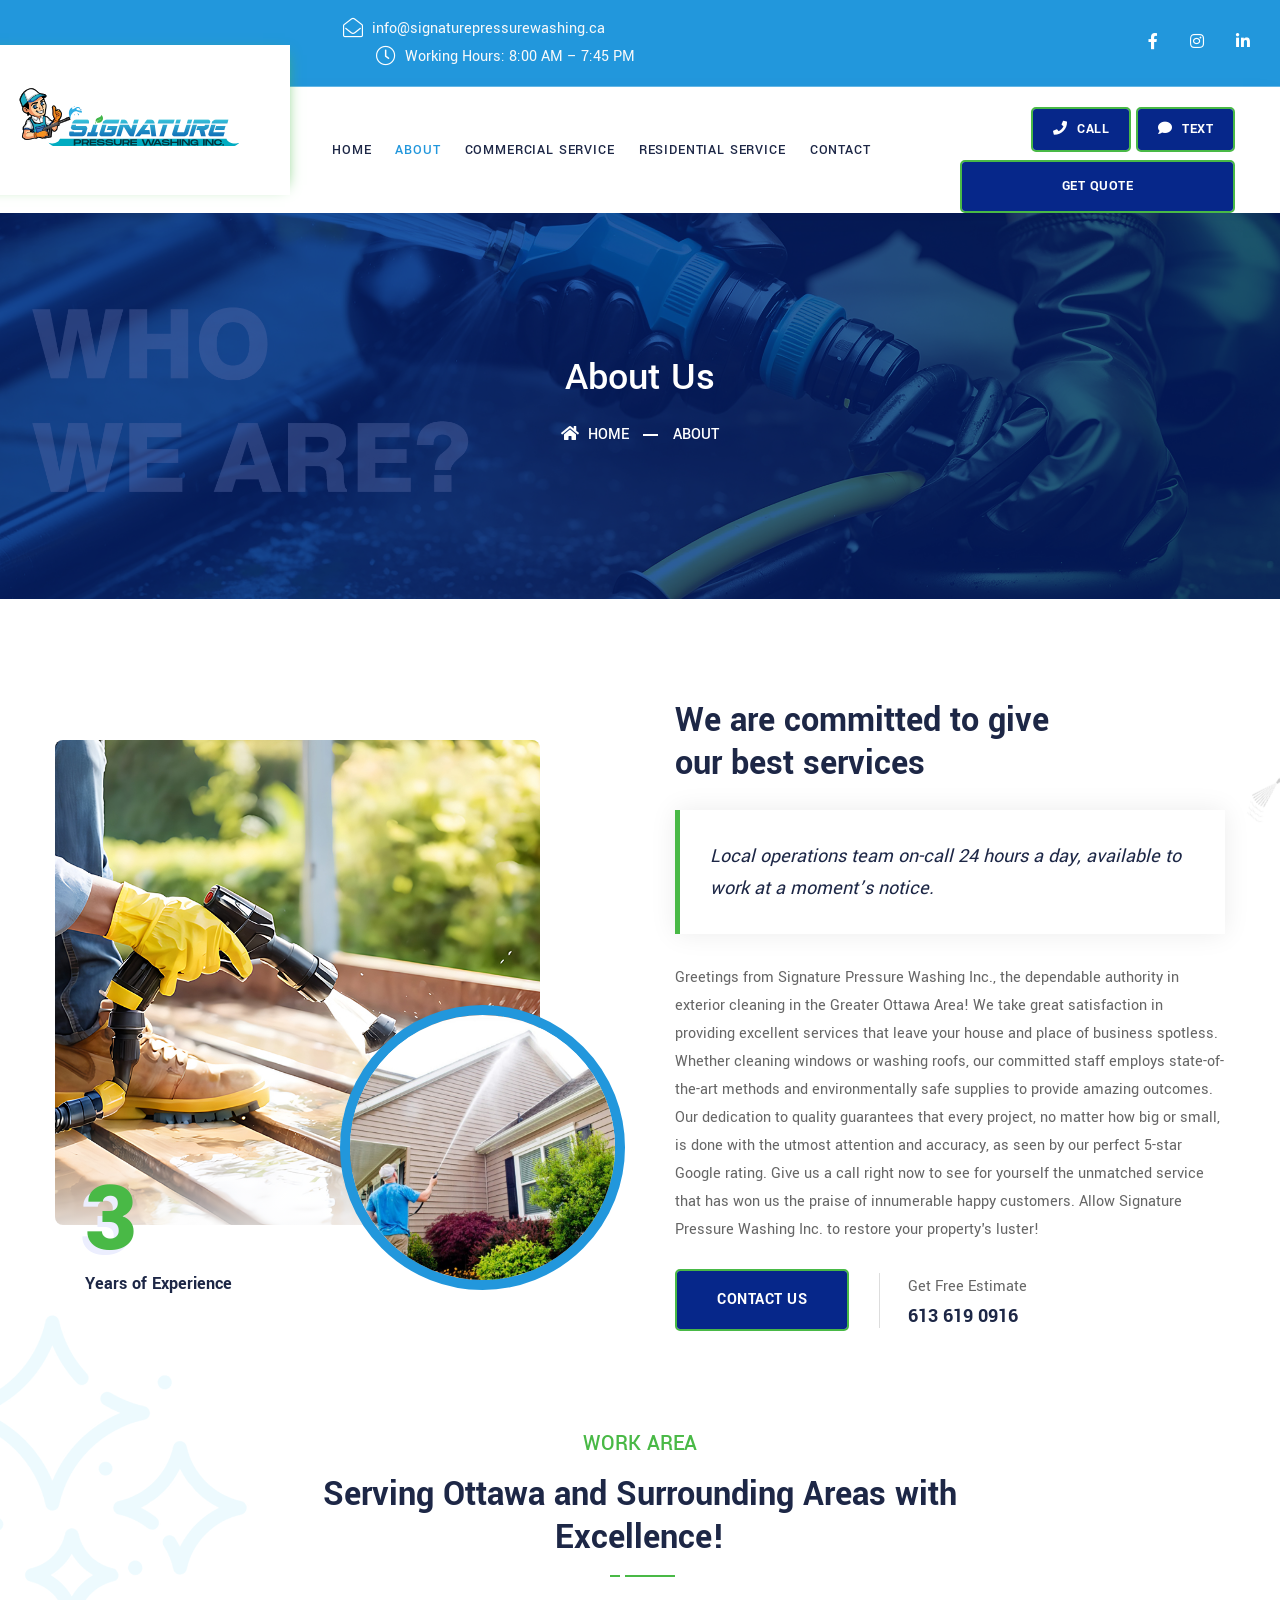
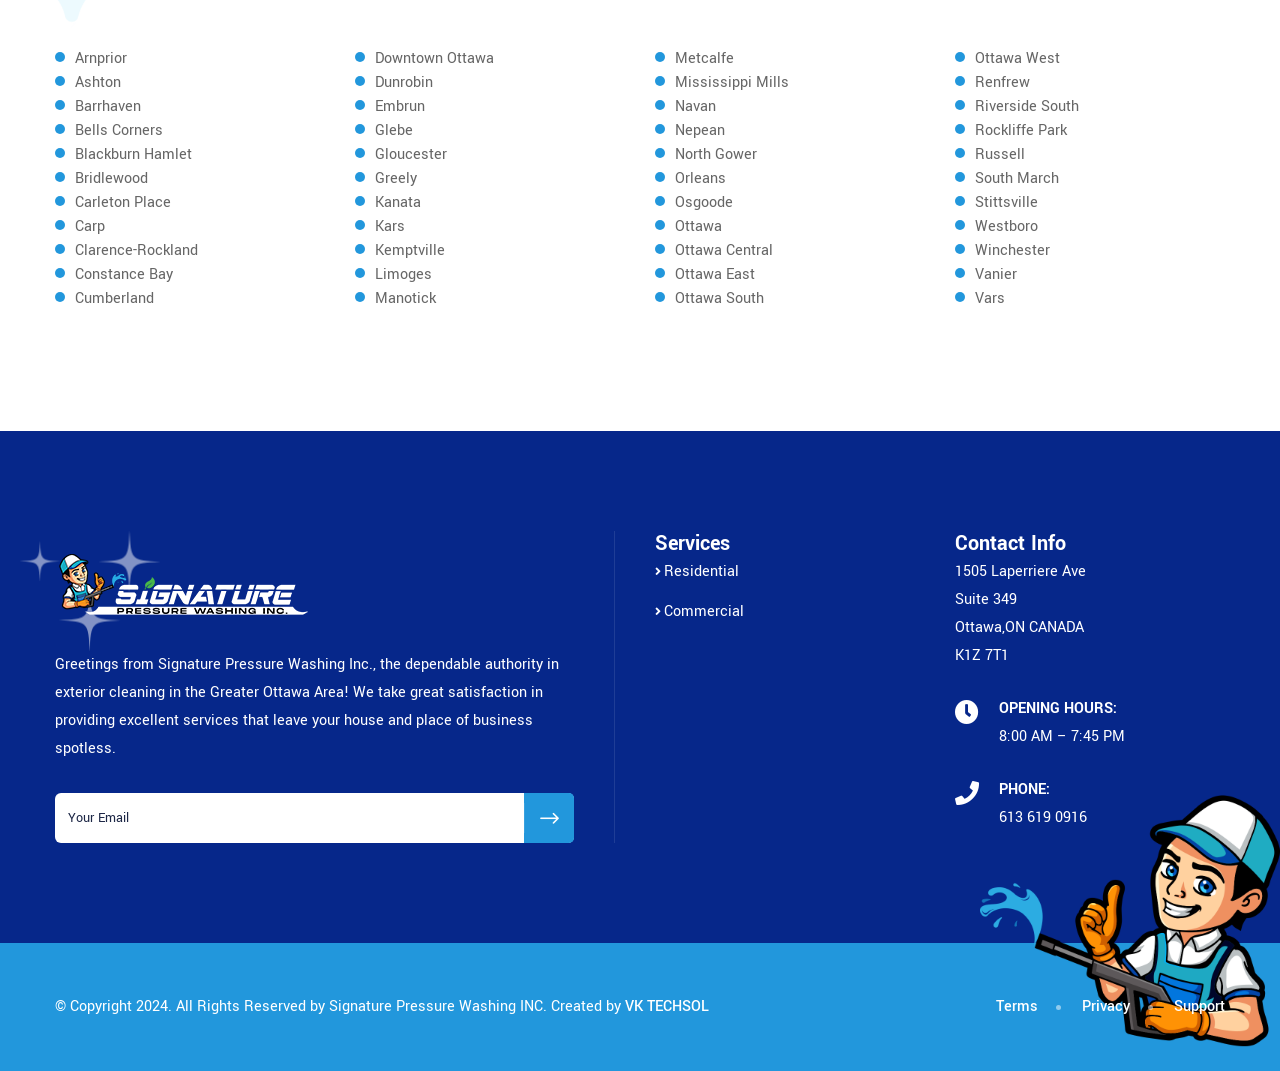
==== commit a748e8c6: "update-01" ====
--- a/about.html
+++ b/about.html
@@ -143,12 +143,11 @@
                                 <li>
                                     <a href="about.html" class="active">About</a>
                                 </li>
-                                <li class="dropdown">
-                                    <a class="dropdown-toggle" data-toggle="dropdown">Services</a>
-                                    <ul class="dropdown-menu" style="display: none; opacity: 1;">
-                                        <li><a href="commercial.html">Commercial</a></li>
-                                        <li><a href="residential.html">Residential</a></li>
-                                    </ul>
+                                <li>
+                                    <a href="commercial.html">Commercial Service</a>
+                                </li>
+                                <li>
+                                    <a href="residential.html">Residential Service</a>
                                 </li>
                                 <li>
                                     <a href="contact.html">contact</a>
@@ -158,16 +157,14 @@
                     </div>
                     <!-- /.navbar-collapse -->
                     <!-- Start Atribute Navigation -->
-                    <div class="col-lg-3">
-                        <div class="attr-nav">
-                            <div class="call">
-                                <div class="icon">
-                                    <img src="assets/img/myimg/home/call.png" alt="Phone">
-                                </div>
-                                <div class="info">
-                                    <span>Have any question?</span>
-                                    <h5>613 619 0916</h5>
-                                </div>
+                    <div class="col-lg-3 d-none d-lg-block">
+                        <div class="attr-nav contact-actions" style="margin-top: 20px; padding-right: 15px;">
+                            <div class="action-buttons mb-2 d-flex justify-content-end">
+                                <a href="tel:6136190916" class="btn btn-theme effect btn-sm" style="margin-right: 5px; padding: 10px 20px;"><i class="fa fa-phone" style="margin-right: 5px;"></i> Call</a>
+                                <a href="sms:6136190916" class="btn btn-theme effect btn-sm" style="padding: 10px 20px;"><i class="fa fa-comment" style="margin-right: 5px;"></i> Text</a>
+                            </div>
+                            <div class="action-quote d-flex justify-content-end">
+                                <a href="contact.html" class="btn btn-theme primary effect btn-sm" style="width: 100%; text-align: center;">Get Quote</a>
                             </div>
                         </div>
                     </div>
@@ -475,6 +472,11 @@
     <script src="assets/js/bootsnav.js"></script>
     <script src="assets/js/main.js"></script>
 
+    <!-- Mobile Bottom Bar -->
+    <div id="mobile-bottom-bar" class="d-lg-none" style="position: fixed; bottom: 0; left: 0; width: 100%; display: flex; z-index: 99999;">
+        <a href="tel:6136190916" class="btn btn-theme effect" style="width: 50%; border-radius: 0; padding: 15px 0; font-size: 16px;"><i class="fa fa-phone" style="margin-right: 5px;"></i> Call Us</a>
+        <a href="sms:6136190916" class="btn btn-theme primary effect" style="width: 50%; border-radius: 0; padding: 15px 0; font-size: 16px;"><i class="fa fa-comment" style="margin-right: 5px;"></i> Text Us</a>
+    </div>
+
 </body>
-
 </html>
--- a/assets/css/bootsnav.css
+++ b/assets/css/bootsnav.css
@@ -4,9 +4,9 @@
 	--fontawesome: "Font Awesome 5 Pro";
 	--black: #000000;
 	--dark: #004876;
-	--white: #ffffff; 
-	--color-primary: #1239ac; 
-	--color-seconary: #ffb400; 
+	--white: #ffffff;
+	--color-primary: #1239ac;
+	--color-seconary: #ffb400;
 	--color-heading: #1d2746;
 	--border-default: #e7e7e7;
 	--box-shadow: 0 8px 25px 0 rgb(0 0 0 / 4%);
@@ -20,6 +20,7 @@
 /* Navbar Bootstrap */
 
 @media (min-width: 768px) {
+
 	.nav-box .container,
 	.nav-box .container-lg,
 	.nav-box .container-md,
@@ -31,6 +32,7 @@
 }
 
 @media (min-width: 992px) {
+
 	.nav-box .container,
 	.nav-box .container-lg,
 	.nav-box .container-md,
@@ -42,6 +44,7 @@
 }
 
 @media (min-width: 1200px) {
+
 	.nav-box .container,
 	.nav-box .container-lg,
 	.nav-box .container-md,
@@ -66,6 +69,7 @@
 		right: 0;
 		left: auto;
 	}
+
 	.navbar .navbar-right .dropdown-menu-left {
 		right: auto;
 		left: 0;
@@ -94,7 +98,8 @@
 	font-size: 14px;
 	text-align: left;
 	list-style: none;
-	background-color:var(--white);;
+	background-color: var(--white);
+	;
 	-webkit-background-clip: padding-box;
 	background-clip: padding-box;
 	border: 1px solid #ccc;
@@ -252,13 +257,16 @@
 		-webkit-box-shadow: none;
 		box-shadow: none;
 	}
+
 	.navbar-nav .open .dropdown-menu>li>a,
 	.navbar-nav .open .dropdown-menu .dropdown-header {
 		padding: 5px 15px 5px 25px;
 	}
+
 	.navbar-nav .open .dropdown-menu>li>a {
 		line-height: 20px;
 	}
+
 	.navbar-nav .open .dropdown-menu>li>a:hover,
 	.navbar-nav .open .dropdown-menu>li>a:focus {
 		background-image: none;
@@ -270,9 +278,11 @@
 		float: left;
 		margin: 0;
 	}
+
 	.navbar-nav>li {
 		float: left;
 	}
+
 	.navbar-nav>li>a {
 		padding-top: 15px;
 		padding-bottom: 15px;
@@ -283,10 +293,12 @@
 	.navbar-left {
 		float: left !important;
 	}
+
 	.navbar-right {
 		float: right !important;
 		margin-right: -15px;
 	}
+
 	.navbar-right~.navbar-right {
 		margin-right: 0;
 	}
@@ -410,7 +422,8 @@
 }
 
 nav.navbar.bootsnav {
-	background-color:var(--white);;
+	background-color: var(--white);
+	;
 	border-radius: 0;
 	border: none;
 	box-shadow: var(--box-shadow);
@@ -433,7 +446,7 @@
 	letter-spacing: 0.06em;
 	padding: 35px 15px;
 	text-transform: uppercase;
-	font-family:var(--font-default);
+	font-family: var(--font-default);
 	font-weight: 500 !important;
 }
 
@@ -533,7 +546,8 @@
 nav.bootsnav.navbar-full .navbar-collapse .wrap-full-menu {
 	display: table-cell;
 	vertical-align: middle;
-	background-color:var(--white);;
+	background-color: var(--white);
+	;
 	overflow: auto;
 }
 
@@ -743,7 +757,7 @@
 }
 
 .attr-nav>ul>li>a span.badge {
-	background-color:var(--color-primary);
+	background-color: var(--color-primary);
 	color: var(--white);
 	height: 20px;
 	line-height: 20px;
@@ -870,7 +884,7 @@
 ul.cart-list>li.total {
 	background-color: #f5f5f5;
 	padding-bottom: 15px !important;
-	font-family:var(--font-default);
+	font-family: var(--font-default);
 }
 
 ul.cart-list>li.total>.btn {
@@ -880,7 +894,7 @@
 }
 
 ul.cart-list>li .price {
-	font-family:var(--font-default);
+	font-family: var(--font-default);
 	font-weight: bold;
 }
 
@@ -923,7 +937,7 @@
 	content: "";
 	height: 100%;
 	width: 100%;
-	background:var(--dark);
+	background: var(--dark);
 	z-index: -1;
 	opacity: 0.9;
 }
@@ -935,7 +949,8 @@
 	-webkit-box-shadow: 0px 0px 0px;
 	-o-box-shadow: 0px 0px 0px;
 	box-shadow: 0px 0px 0px;
-	color:var(--white);;
+	color: var(--white);
+	;
 	height: 40px;
 	padding: 0 15px;
 	border: none !important;
@@ -964,7 +979,8 @@
 .top-search .input-group-addon {
 	background-color: transparent;
 	border: none;
-	color:var(--white);;
+	color: var(--white);
+	;
 	padding-left: 0;
 	padding-right: 0;
 	padding: 12px 0;
@@ -1065,7 +1081,7 @@
 }
 
 .navbar .side .widget li a:hover {
-	color:var(--color-primary);
+	color: var(--color-primary);
 }
 
 nav.navbar.bootsnav ul.nav>li.dropdown>a.dropdown-toggle:hover::after {
@@ -1174,7 +1190,7 @@
 	display: inline-block;
 	font-size: 30px;
 	margin-right: 15px;
-	color:var(--color-primary);
+	color: var(--color-primary);
 }
 
 .side .widget.address ul li p {
@@ -1182,7 +1198,7 @@
 	font-weight: 900;
 	margin-bottom: 0;
 	color: var(--color-heading);
-	font-family:var(--font-default);
+	font-family: var(--font-default);
 }
 
 .side .widget.address ul li strong {
@@ -1228,7 +1244,7 @@
 	border: none;
 	background: var(--color-seconary);
 	border-radius: 5px;
-	color:var(--black);
+	color: var(--black);
 	font-size: 30px;
 }
 
@@ -1270,7 +1286,7 @@
 }
 
 .side .widget ul.link li a {
-	color:var(--color-primary);
+	color: var(--color-primary);
 	display: block;
 	font-weight: bold;
 	letter-spacing: 1px;
@@ -1284,7 +1300,8 @@
 
 .side .widget ul.link li a:focus,
 .side .widget ul.link li a:hover {
-	color:var(--white);;
+	color: var(--white);
+	;
 	text-decoration: none;
 }
 
@@ -1315,7 +1332,7 @@
 }
 
 nav.navbar.bootsnav .share.dark ul>li>a {
-	background-color:var(--color-primary);
+	background-color: var(--color-primary);
 	color: var(--white);
 }
 
@@ -1324,7 +1341,7 @@
 }
 
 nav.navbar.bootsnav .share ul>li>a:hover {
-	color:var(--color-primary);
+	color: var(--color-primary);
 }
 
 nav.navbar.bootsnav.color-yellow .share ul>li>a:hover {
@@ -1414,8 +1431,9 @@
 	nav.navbar.bootsnav ul.nav>li>a {
 		padding: 35px 12px !important;
 	}
+
 	nav.navbar.bootsnav.sticked ul.nav>li>a {
-		padding: 30px 12px !important;
+		padding: 35px 12px !important;
 	}
 }
 
@@ -1423,36 +1441,45 @@
 	.navbar-transparent.inc-top-bar {
 		margin-top: 59px !important;
 	}
+
 	/* Custom */
 	nav.navbar.navbar-default.bootsnav.navbar-fixed-light.no-background {
 		background: var(--white);
 		box-shadow: var(--box-shadow);
 	}
+
 	nav.navbar.bootsnav ul.nav .dropdown-menu .dropdown-menu {
 		margin-top: -2px;
 	}
+
 	.nav-box.no-background .container.nav-container {
 		box-shadow: 0 0 10px #cccccc;
 		padding: 0 30px;
 	}
+
 	nav.navbar.bootsnav ul.nav.navbar-right .dropdown-left .dropdown-menu .dropdown-menu {
 		left: -200px;
 	}
+
 	nav.navbar.bootsnav ul.nav.navbar-right .dropdown-menu {
 		right: auto;
 	}
+
 	nav.navbar.bootsnav ul.nav.navbar-right .dropdown-left .dropdown-menu {
 		right: 0;
 		left: auto;
 	}
+
 	nav.navbar.bootsnav.navbar-default.navbar-fixed.navbar-transparent.inc-topbar {
 		margin-top: 65px;
 		transition: all 0.35s ease-in-out 0s;
 		border-top: 1px solid rgba(255, 255, 255, 0.1);
 	}
+
 	nav.navbar.bootsnav.navbar-fixed.no-background.top-pad {
 		margin-top: 65px;
 	}
+
 	.navbar.bootsnav .attr-nav.inc-bg ul {
 		background: var(--white);
 		padding: 4px 24px;
@@ -1461,24 +1488,30 @@
 		box-shadow: 0 0 10px #cccccc;
 		border-radius: 30px;
 	}
+
 	.navbar.bootsnav .attr-nav.inc-bg ul li {
 		padding: 0;
 	}
+
 	.navbar.bootsnav .attr-nav.inc-bg ul li.side-menu {
 		text-align: right;
 		margin-left: 5px;
 	}
+
 	.navbar.bootsnav .attr-nav.inc-bg ul li a {
 		display: block;
 	}
+
 	nav.navbar.bootsnav.navbar-default.navbar-fixed.inc-topbar {
 		margin-top: 0;
 	}
+
 	.navbar.logo-bg .navbar-brand {
 		position: relative;
 		z-index: 1;
 		padding: 0 30px;
 	}
+
 	.navbar.logo-bg .navbar-brand::after {
 		position: absolute;
 		left: 0;
@@ -1491,31 +1524,38 @@
 		border-radius: 0 0 8px 8px;
 		box-shadow: 1px 4px 20px -2px rgb(0 0 0 / 10%);
 	}
+
 	.navbar.logo-bg .navbar-brand img {
 		position: relative;
 		top: 12px;
 	}
+
 	nav.navbar.bootsnav ul.nav>li>a {
 		font-size: 15px;
 		letter-spacing: 0.06em;
 		padding: 35px 12px;
 		text-transform: uppercase;
-		font-family:var(--font-default);
+		font-family: var(--font-default);
 		font-weight: 500 !important;
 	}
+
 	nav.navbar.bootsnav ul.nav>li>a.active {
-		color:var(--color-secondary);
-	}
+		color: var(--color-secondary);
+	}
+
 	.blue nav.navbar.bootsnav ul.nav>li>a.active {
 		color: #4628ba;
 	}
+
 	nav.navbar.bootsnav.active-bg ul.nav>li>a.active {
 		background: var(--color-secondary) !important;
 	}
+
 	nav.navbar.bootsnav.active-border ul.nav>li>a.active {
 		position: relative;
 		z-index: 1;
 	}
+
 	nav.navbar.bootsnav.active-border ul.nav>li>a.active::before {
 		top: -2px;
 		position: absolute;
@@ -1525,25 +1565,32 @@
 		width: 80%;
 		border-bottom: 3px solid #1239ac;
 	}
+
 	nav.navbar.bootsnav.small-pad ul.nav>li>a {
 		padding: 35px 15px !important;
 	}
+
 	nav.navbar.bootsnav.small-pad.logo-less ul.nav>li>a {
 		padding: 30px 15px !important;
 	}
+
 	nav.bootsnav.small-pad .attr-nav>ul>li {
 		padding: 25px 0;
 	}
+
 	nav.bootsnav.small-pad.logo-less .attr-nav>ul>li {
 		padding: 20px 0;
 	}
+
 	nav.navbar.small-pad .attr-nav {
 		min-height: inherit;
 	}
+
 	nav.navbar.bootsnav ul.nav>li.active>a {
-		color:var(--color-primary);
+		color: var(--color-primary);
 		border-radius: 30px;
 	}
+
 	nav.bootsnav.navbar-sidebar ul.nav>li>a i {
 		display: inline-block;
 		height: 40px;
@@ -1555,40 +1602,51 @@
 		border-radius: 50%;
 		margin-right: 5px;
 	}
+
 	nav.bootsnav.navbar-sidebar ul.nav>li.active>a i {
 		background: var(--color-primary);
 		color: var(--white);
 	}
+
 	nav.navbar.bootsnav.color-yellow ul.nav>li.active>a {
 		color: #ff9800;
 	}
+
 	nav.navbar.bootsnav.barber ul.nav>li.active>a {
 		color: #bc9355;
 	}
+
 	nav.navbar.bootsnav.active-full ul.nav>li>a.active,
 	nav.navbar.bootsnav.active-full ul.nav>li>a:hover {
 		background: var(--color-primary) none repeat scroll 0 0 !important;
 		color: var(--white);
 	}
+
 	nav.navbar.bootsnav.active-full.color-yellow ul.nav>li>a.active,
 	nav.navbar.bootsnav.active-full.color-yellow ul.nav>li>a:hover {
 		background: #ff9800 none repeat scroll 0 0 !important;
 	}
+
 	nav.navbar.bootsnav.active-full ul.nav>li.active>a:hover {
 		color: var(--white);
 	}
+
 	nav.navbar.bootsnav ul.nav>li>a:hover {
-		color:var(--color-primary);
-	}
+		color: var(--color-primary);
+	}
+
 	nav.navbar.bootsnav.color-yellow ul.nav>li>a:hover {
 		color: #ff9800;
 	}
+
 	nav.navbar.bootsnav.barber ul.nav>li>a:hover {
 		color: #bc9355;
 	}
+
 	nav.op-nav.bootsnav ul.nav.navbar-nav li a {
 		text-transform: uppercase;
 	}
+
 	.social-links.sl-default a {
 		border: 1px solid #ffffff;
 		color: var(--white);
@@ -1601,6 +1659,7 @@
 		text-align: center;
 		width: 30px;
 	}
+
 	nav.navbar.bootsnav li.dropdown ul.dropdown-menu {
 		background: #fff none repeat scroll 0 0;
 		border: 1px solid transparent;
@@ -1609,6 +1668,7 @@
 		padding: 0;
 		width: 250px;
 	}
+
 	nav.navbar.bootsnav li.dropdown ul.dropdown-menu.cart-list {
 		left: auto;
 		min-width: 300px;
@@ -1617,13 +1677,16 @@
 		margin-top: -5px;
 		box-shadow: var(--box-shadow-extra);
 	}
+
 	nav.navbar.bootsnav.navbar-sticky.sticked li.dropdown ul.dropdown-menu.cart-list {
 		margin-top: -8px;
 	}
+
 	nav.navbar.bootsnav li.dropdown ul.dropdown-menu>li a:hover,
 	nav.navbar.bootsnav li.dropdown ul.dropdown-menu>li a:hover {
 		background-color: transparent;
 	}
+
 	nav.navbar.bootsnav li.dropdown ul.dropdown-menu>li>a {
 		padding: 12px 15px;
 		border-bottom: solid 1px #f5f5f5;
@@ -1632,9 +1695,11 @@
 		font-size: 12px;
 		text-transform: uppercase;
 	}
+
 	nav.navbar.bootsnav li.dropdown ul.dropdown-menu>li:last-child>a {
 		border-bottom: none;
 	}
+
 	nav.navbar.bootsnav ul li.dropdown ul.dropdown-menu li a {
 		color: var(--color-heading);
 		display: block;
@@ -1644,24 +1709,30 @@
 		text-align: left;
 		text-transform: capitalize;
 		width: 100%;
-		font-family:var(--font-default);
+		font-family: var(--font-default);
 		font-weight: 400 !important;
 	}
+
 	nav.navbar.bootsnav ul.navbar-right li.dropdown ul.dropdown-menu li a:hover {
-		color:var(--color-primary);
-	}
+		color: var(--color-primary);
+	}
+
 	nav.navbar.bootsnav.color-yellow ul.navbar-right li.dropdown ul.dropdown-menu li a:hover {
 		color: #ff9800;
 	}
+
 	nav.navbar.bootsnav ul.navbar-left li.dropdown ul.dropdown-menu li a:hover {
-		color:var(--color-primary);
-	}
+		color: var(--color-primary);
+	}
+
 	nav.navbar.bootsnav.color-yellow ul.navbar-left li.dropdown ul.dropdown-menu li a:hover {
 		color: #ff9800;
 	}
+
 	nav.navbar.bootsnav ul.navbar-right li.dropdown.dropdown-left ul.dropdown-menu li a {
 		text-align: right;
 	}
+
 	nav.navbar.bootsnav li.dropdown ul.dropdown-menu li.dropdown>a.dropdown-toggle:before {
 		font-family: "Font Awesome 5 Pro";
 		font-weight: 900;
@@ -1669,6 +1740,7 @@
 		content: "\f105";
 		margin-top: 0;
 	}
+
 	nav.navbar.bootsnav ul.navbar-right li.dropdown ul.dropdown-menu li.dropdown>a.dropdown-toggle:before {
 		font-family: "Font Awesome 5 Pro";
 		font-weight: 900;
@@ -1676,6 +1748,7 @@
 		content: "\f105";
 		margin-top: 0;
 	}
+
 	nav.navbar.bootsnav ul.navbar-right li.dropdown.dropdown-left ul.dropdown-menu li.dropdown>a.dropdown-toggle:before {
 		font-family: "Font Awesome 5 Pro";
 		font-weight: 900;
@@ -1683,36 +1756,46 @@
 		content: "\f104";
 		margin-top: 0;
 	}
+
 	nav.navbar.bootsnav li.dropdown ul.dropdown-menu ul.dropdown-menu {
 		top: -1px;
 	}
+
 	nav.navbar.bootsnav ul.dropdown-menu.megamenu-content {
 		padding: 0 15px !important;
 	}
+
 	nav.navbar.bootsnav ul.dropdown-menu.megamenu-content>li {
 		padding: 25px 0 20px;
 	}
+
 	nav.navbar.bootsnav ul.dropdown-menu.megamenu-content.tabbed {
 		padding: 0;
 	}
+
 	nav.navbar.bootsnav ul.dropdown-menu.megamenu-content.tabbed>li {
 		padding: 0;
 	}
+
 	nav.navbar.bootsnav ul.dropdown-menu.megamenu-content .col-menu {
 		padding: 0 30px;
 		margin: 0 -0.5px;
 		border-left: solid 1px #f0f0f0;
 		border-right: solid 1px #f0f0f0;
 	}
+
 	nav.navbar.bootsnav ul.dropdown-menu.megamenu-content .col-menu:first-child {
 		border-left: none;
 	}
+
 	nav.navbar.bootsnav ul.dropdown-menu.megamenu-content .col-menu:last-child {
 		border-right: none;
 	}
+
 	nav.navbar.bootsnav ul.dropdown-menu.megamenu-content .content {
 		display: none;
 	}
+
 	nav.navbar.bootsnav ul.dropdown-menu.megamenu-content .content ul.menu-col li a {
 		border-bottom: medium none;
 		color: var(--color-heading);
@@ -1725,111 +1808,139 @@
 		text-transform: capitalize;
 		width: 100%;
 	}
+
 	nav.navbar.bootsnav ul.dropdown-menu.megamenu-content .content ul.menu-col li a:hover {
 		padding-left: 10px;
 	}
+
 	nav.navbar.bootsnav ul.dropdown-menu.megamenu-content .content ul.menu-col li a:hover {
-		color:var(--color-primary);
-	}
+		color: var(--color-primary);
+	}
+
 	nav.navbar.bootsnav.color-yellow ul.dropdown-menu.megamenu-content .content ul.menu-col li a:hover {
 		color: #ff9800;
 	}
+
 	nav.navbar.bootsnav.on ul.dropdown-menu.megamenu-content .content {
 		display: block !important;
 		height: auto !important;
 	}
+
 	nav.navbar.bootsnav.no-background {
 		background-color: transparent;
 		border: none;
 	}
+
 	nav.navbar.bootsnav.navbar-transparent .attr-nav {
 		padding-left: 15px;
 		margin-left: 30px;
 	}
+
 	nav.navbar.bootsnav.navbar-transparent.white {
 		background-color: rgba(255, 255, 255, 0.3);
 		border-bottom: solid 1px #bbb;
 	}
+
 	nav.navbar.navbar-inverse.bootsnav.navbar-transparent.dark,
 	nav.navbar.bootsnav.navbar-transparent.dark {
 		background-color: rgba(0, 0, 0, 0.3);
 		border-bottom: solid 1px #555;
 	}
+
 	nav.navbar.bootsnav.navbar-transparent.white .attr-nav {
 		border-left: solid 1px #bbb;
 	}
+
 	nav.navbar.navbar-inverse.bootsnav.navbar-transparent.dark .attr-nav,
 	nav.navbar.bootsnav.navbar-transparent.dark .attr-nav {
 		border-left: solid 1px #555;
 	}
+
 	nav.navbar.bootsnav.no-background.white .attr-nav>ul>li>a,
 	nav.navbar.bootsnav.navbar-transparent.white .attr-nav>ul>li>a,
 	nav.navbar.bootsnav.navbar-transparent.white ul.nav>li>a,
 	nav.navbar.bootsnav.no-background.white ul.nav>li>a {
-		color:var(--white);;
-	}
+		color: var(--white);
+		;
+	}
+
 	nav.navbar.bootsnav.navbar-transparent.dark .attr-nav>ul>li>a,
 	nav.navbar.bootsnav.navbar-transparent.dark ul.nav>li>a {
 		color: #eee;
 	}
+
 	nav.navbar.bootsnav.navbar-fixed.navbar-transparent .logo-scrolled,
 	nav.navbar.bootsnav.navbar-fixed.no-background .logo-scrolled {
 		display: none;
 	}
+
 	nav.navbar.bootsnav.navbar-fixed.navbar-transparent .logo-display,
 	nav.navbar.bootsnav.navbar-fixed.no-background .logo-display {
 		display: block;
 	}
+
 	nav.navbar.bootsnav.navbar-fixed .logo-display {
 		display: none;
 	}
+
 	nav.navbar.bootsnav.navbar-fixed .logo-scrolled {
 		display: block;
 	}
+
 	.attr-nav>ul>li.dropdown ul.dropdown-menu {
 		margin-top: 0;
 		margin-left: 55px;
 		width: 250px;
 		left: -250px;
 	}
+
 	nav.navbar.bootsnav.menu-center .container {
 		position: relative;
 	}
+
 	nav.navbar .container-full {
 		width: 90%;
 		margin: auto;
 		position: relative;
 	}
+
 	nav.navbar.bootsnav.menu-center ul.nav.navbar-center {
 		float: none;
 		margin: 0 auto;
 		display: table;
 		table-layout: fixed;
 	}
+
 	nav.bootsnav.navbar-brand-top .navbar-header {
 		display: block;
 		width: 100%;
 		text-align: center;
 	}
+
 	nav.bootsnav.navbar-brand-top ul.nav>li.dropdown>ul.dropdown-menu {
 		margin-top: 0px;
 	}
+
 	nav.bootsnav.navbar-brand-top ul.nav>li.dropdown.megamenu-fw>ul.dropdown-menu {
 		margin-top: 0;
 	}
+
 	nav.bootsnav.navbar-brand-top .navbar-header .navbar-brand {
 		display: inline-block;
 		float: none;
 		margin: 0;
 	}
+
 	nav.bootsnav.navbar-brand-top .navbar-collapse {
 		text-align: center;
 	}
+
 	nav.bootsnav.navbar-brand-top ul.nav {
 		display: inline-block;
 		float: none;
 		margin: 0 0 -5px 0;
 	}
+
 	nav.bootsnav.brand-center .navbar-header {
 		display: block;
 		width: 100%;
@@ -1838,60 +1949,74 @@
 		top: 0;
 		left: 0;
 	}
+
 	nav.bootsnav.brand-center .navbar-brand {
 		display: inline-block;
 		float: none;
 	}
+
 	nav.bootsnav.brand-center.center-side .navbar-brand {
 		display: inline-block;
 		float: none;
 		padding: 15px 0;
 	}
+
 	nav.bootsnav.brand-center .navbar-collapse {
 		text-align: center;
 		display: inline-block;
 		padding-left: 0;
 		padding-right: 0;
 	}
+
 	nav.bootsnav.brand-center ul.nav>li.dropdown>ul.dropdown-menu {
 		margin-top: 0px;
 	}
+
 	nav.bootsnav.brand-center ul.nav>li.dropdown.megamenu-fw>ul.dropdown-menu {
 		margin-top: 0;
 	}
+
 	nav.bootsnav.brand-center .navbar-collapse .col-half {
 		width: 50%;
 		float: left;
 		display: block;
 	}
+
 	nav.bootsnav.brand-center .navbar-collapse .col-half.left {
 		text-align: right;
 		padding-right: 150px;
 	}
+
 	nav.bootsnav.brand-center .navbar-collapse .col-half.right {
 		text-align: left;
 		padding-left: 150px;
 	}
+
 	nav.bootsnav.brand-center ul.nav {
 		float: none !important;
 		margin-bottom: -5px !important;
 		display: inline-block !important;
 	}
+
 	nav.bootsnav.brand-center ul.nav.navbar-right {
 		margin: 0;
 	}
+
 	nav.bootsnav.brand-center.center-side .navbar-collapse .col-half.left {
 		text-align: left;
 		padding-right: 100px;
 	}
+
 	nav.bootsnav.brand-center.center-side .navbar-collapse .col-half.right {
 		text-align: right;
 		padding-left: 100px;
 	}
+
 	body.wrap-nav-sidebar .wrapper {
 		padding-left: 260px;
 		overflow-x: hidden;
 	}
+
 	nav.bootsnav.navbar-sidebar {
 		position: fixed;
 		width: 260px;
@@ -1904,6 +2029,7 @@
 		-o-box-shadow: 0 0 10px #cccccc;
 		box-shadow: 0 0 10px #cccccc;
 	}
+
 	nav.bootsnav.navbar-sidebar.bg-dark {
 		background: #fff none repeat scroll 0 0;
 		-moz-box-shadow: 1px 0 6px 0 #040914;
@@ -1916,18 +2042,22 @@
 		position: fixed;
 		width: 260px;
 	}
+
 	nav.bootsnav.navbar-sidebar.bg-dark {
 		background-color: #1c1c1c;
 	}
+
 	nav.bootsnav.navbar-sidebar .scroller {
 		width: 280px;
 		overflow-y: auto;
 		overflow-x: hidden;
 	}
+
 	nav.bootsnav.navbar-sidebar .container-fluid,
 	nav.bootsnav.navbar-sidebar .container {
 		padding: 0 !important;
 	}
+
 	nav.bootsnav.navbar-sidebar .navbar-header {
 		float: none;
 		display: block;
@@ -1935,10 +2065,12 @@
 		padding: 10px 15px;
 		margin: 10px 0 0 0 !important;
 	}
+
 	nav.bootsnav.navbar-sidebar .navbar-collapse {
 		padding: 0 !important;
 		width: 260px;
 	}
+
 	nav.bootsnav.navbar-sidebar ul.nav {
 		float: none;
 		display: block;
@@ -1946,31 +2078,39 @@
 		padding: 0 15px !important;
 		margin: 0 0 30px 0;
 	}
+
 	nav.bootsnav.navbar-sidebar ul.nav li {
 		float: none !important;
 		margin-bottom: 10px;
 	}
+
 	nav.bootsnav.navbar-sidebar.bg-dark ul.nav>li {
 		border-bottom: 1px solid #0f1a20;
 	}
+
 	nav.bootsnav.navbar-sidebar ul.nav>li>a {
 		padding: 8px 15px !important;
 		text-transform: capitalize;
 		font-weight: 700;
 		font-size: 14px;
 	}
+
 	nav.bootsnav.navbar-sidebar.bg-dark ul.nav>li>a {
 		color: var(--white);
 	}
+
 	nav.bootsnav.navbar-sidebar ul.nav>li>a:hover {
-		color:var(--color-primary);
-	}
+		color: var(--color-primary);
+	}
+
 	nav.bootsnav.navbar-sidebar.color-yellow ul.nav>li>a:hover {
 		color: #ff9800;
 	}
+
 	nav.bootsnav.navbar-sidebar ul.nav>li.dropdown>a:after {
 		float: right;
 	}
+
 	nav.bootsnav.navbar-sidebar ul.nav li.dropdown ul.dropdown-menu {
 		left: 100%;
 		top: 0;
@@ -1986,37 +2126,46 @@
 		-o-box-shadow: 0px 0px 0px;
 		box-shadow: 0px 0px 0px;
 	}
+
 	nav.bootsnav.navbar-sidebar ul.nav .megamenu-content .col-menu {
 		border: none !important;
 	}
+
 	nav.bootsnav.navbar-sidebar ul.nav>li.dropdown>ul.dropdown-menu {
 		margin-bottom: 15px;
 	}
+
 	nav.bootsnav.navbar-sidebar ul.nav li.dropdown ul.dropdown-menu {
 		padding-left: 15px;
 		float: none;
 		margin-bottom: 0;
 	}
+
 	nav.bootsnav.navbar-sidebar ul.nav li.dropdown ul.dropdown-menu li a {
 		padding: 10px 15px;
 		color: var(--color-heading);
 		border: none;
 	}
+
 	nav.bootsnav.navbar-sidebar ul.nav li.dropdown ul.dropdown-menu ul.dropdown-menu {
 		padding-left: 15px;
 		margin-top: 0;
 	}
+
 	nav.bootsnav.navbar-sidebar ul.nav li.dropdown ul.dropdown-menu li.dropdown>a:before {
 		font-family: "FontAwesome";
 		content: "\f105";
 		float: right;
 	}
+
 	nav.bootsnav.navbar-sidebar ul.nav li.dropdown.on ul.dropdown-menu li.dropdown.on>a:before {
 		content: "\f107";
 	}
+
 	nav.bootsnav.navbar-sidebar ul.dropdown-menu.megamenu-content>li {
 		padding: 0 !important;
 	}
+
 	nav.bootsnav.navbar-sidebar .dropdown .megamenu-content .col-menu {
 		display: block;
 		float: none !important;
@@ -2024,6 +2173,7 @@
 		margin: 0;
 		width: 100%;
 	}
+
 	nav.bootsnav.navbar-sidebar .dropdown .megamenu-content .col-menu .title {
 		padding: 7px 0;
 		text-transform: none;
@@ -2034,29 +2184,36 @@
 		color: var(--color-heading);
 		text-transform: uppercase;
 	}
+
 	nav.bootsnav.navbar-sidebar .dropdown .megamenu-content .col-menu .title:before {
 		font-family: "FontAwesome";
 		content: "\f105";
 		float: right;
 	}
+
 	nav.bootsnav.navbar-sidebar .dropdown .megamenu-content .col-menu.on .title:before {
 		content: "\f107";
 	}
+
 	nav.bootsnav.navbar-sidebar .dropdown .megamenu-content .col-menu {
 		border: none;
 	}
+
 	nav.bootsnav.navbar-sidebar .dropdown .megamenu-content .col-menu .content {
 		padding: 0 0 0 15px;
 	}
+
 	nav.bootsnav.navbar-sidebar .dropdown .megamenu-content .col-menu ul.menu-col li a {
 		padding: 3px 0 !important;
 	}
+
 	/* Center Menu */
 	nav.bootsnav.brand-center .navbar-brand {
 		position: relative;
 		z-index: 1;
 		padding: 10px 30px;
 	}
+
 	nav.bootsnav.brand-center .navbar-brand::after {
 		position: absolute;
 		left: 0;
@@ -2069,13 +2226,16 @@
 		box-shadow: 1px 4px 20px -2px rgb(0 0 0 / 10%);
 		border-radius: 0 0 8px 8px;
 	}
+
 	nav.bootsnav.brand-center .navbar-brand img {
 		position: relative;
 		top: 25px;
 	}
+
 	nav.bootsnav.brand-center.bg-theme {
 		background: var(--color-primary);
 	}
+
 	nav.bootsnav.brand-center.bg-theme::after {
 		position: absolute;
 		left: 5%;
@@ -2087,9 +2247,11 @@
 		z-index: -1;
 		opacity: 0.6;
 	}
+
 	nav.bootsnav.brand-center.bg-theme ul.nav>li>a {
 		color: var(--white);
 	}
+
 	/* Nav box */
 	nav.navbar.bootsnav.navbar-fixed.nav-box.no-background {
 		background: var(--color-primary);
@@ -2098,10 +2260,12 @@
 		left: auto;
 		border-radius: 5px;
 	}
+
 	.nav-box.no-background .container.nav-container {
 		box-shadow: inherit;
 		padding: 0 40px;
 	}
+
 	.nav-box.no-background .container.nav-container .attr-nav .side-menu {
 		position: relative;
 		float: right;
@@ -2110,14 +2274,17 @@
 		margin-left: 16px;
 		padding: 27px 0;
 	}
+
 	.nav-box.no-background .container.nav-container .attr-nav>ul>li {
 		padding: 17px 0;
 		font-size: 18px;
 	}
+
 	.nav-box.no-background .container.nav-container ul.nav>li>a {
 		padding: 28px 15px;
 		color: var(--white);
 	}
+
 	nav.navbar.bootsnav.navbar-fixed.nav-box.no-background ul.nav>li>a,
 	nav.navbar.bootsnav.navbar-fixed.nav-box.no-background .attr-nav>ul>li>a {
 		color: var(--white);
@@ -2139,10 +2306,12 @@
 	.attr-nav {
 		margin-right: 0;
 	}
+
 	.navbar .attr-nav .call,
 	.navbar .attr-nav .call h5 {
 		color: var(--color-heading) !important;
 	}
+
 	.navbar .attr-nav .call i {
 		font-size: 40px;
 		margin-right: 20px;
@@ -2153,17 +2322,21 @@
 		background-clip: text !important;
 		-webkit-text-fill-color: transparent !important;
 	}
+
 	nav.bootsnav.navbar-default.small-pad .top-search {
 		top: 70px;
 	}
+
 	nav.navbar.bootsnav {
 		box-shadow: var(--box-shadow) !important;
 	}
+
 	nav.navbar.bootsnav .navbar-brand {
 		display: inline-block;
 		float: none !important;
 		margin: 0 !important;
 	}
+
 	nav.navbar.bootsnav .navbar-header {
 		float: none;
 		display: block;
@@ -2172,180 +2345,229 @@
 		padding-right: 30px;
 		width: 100%;
 	}
+
 	nav.navbar.bootsnav .navbar-toggle {
 		display: inline-block;
 		float: left;
 		margin-right: -200px;
 		margin-top: 12px;
 	}
+
 	nav.navbar.bootsnav.navbar-fixed .navbar-toggle {
 		margin-top: 17px;
 	}
+
 	nav.navbar.bootsnav.navbar-fixed img {
 		position: relative;
 		top: 5px;
 	}
+
 	nav.navbar.nav-box.bootsnav.navbar-fixed img {
 		top: 5px;
 	}
+
 	nav.navbar.bootsnav.small-pad {
 		min-height: 60px;
 	}
+
 	nav.navbar.bootsnav.attr-border .navbar-header {
 		min-height: 60px;
 	}
+
 	nav.navbar.bootsnav.logo-less .navbar-brand {
 		display: inline-block;
 	}
+
 	.navbar-brand>img {
 		height: 70px !important;
 		margin: 0 0;
 	}
+
 	nav.navbar.bootsnav.navbar-transparent.pad-top {
 		background: var(--white) none repeat scroll 0 0 !important;
 		border-bottom: none !important;
 		margin-top: 0 !important;
 	}
+
 	nav.navbar.bootsnav.attr-border .navbar-header {
 		border-bottom: 1px solid #e7e7e7;
 	}
+
 	nav.navbar.attr-border .attr-nav,
 	nav.navbar.bootsnav.sticked.attr-border .attr-nav {
 		height: 60px;
 		min-height: 60px;
 	}
+
 	nav.navbar .quote-btn {
 		margin-top: 0;
 	}
+
 	.top-search {
 		top: 70px;
 	}
+
 	nav.bootsnav.navbar-default.small-pad.logo-less .top-search {
 		top: 70px;
 	}
+
 	.navbar.navbar-fixed .top-search {
 		top: 85px;
 	}
+
 	nav.navbar.bootsnav ul.nav>li.dropdown>a.dropdown-toggle::after {
 		display: none;
 	}
+
 	.attr-nav>ul>li {
 		padding: 19px 0 !important;
 	}
+
 	.navbar.navbar-fixed .attr-nav>ul>li {
 		padding: 23px 0 !important;
 	}
+
 	header nav.navbar.border.bootsnav.navbar-fixed.no-background ul li a {
 		margin-left: 0;
 	}
+
 	nav.bootsnav.navbar-default.info-topbar .navbar-header {
 		display: block !important;
 	}
+
 	nav.bootsnav.navbar-default.info-topbar ul li a.active::after {
 		display: none;
 	}
+
 	nav.bootsnav.navbar-default.info-topbar ul li a::after {
 		display: none;
 	}
+
 	.attr-nav>ul>li>a {
 		padding: 17px 0 !important;
 	}
+
 	.top-bar-area .logo {
 		display: none;
 	}
+
 	.top-bar-area.shadow::after {
 		display: none;
 	}
+
 	.top-bar-area .info {
 		text-align: center;
 	}
+
 	nav.navbar.shadow.navbar-inverse.bootsnav.navbar-transparent.dark,
 	nav.navbar.shadow.bootsnav.navbar-transparent.dark {
 		background-color: var(--white) !important;
 		border-bottom: medium none navy;
 	}
+
 	.navbar-default.bootsnav.navbar-sidebar.bg-dark .social-share {
 		padding: 20px 0;
 	}
+
 	.attr-nav>ul li.dropdown ul.dropdown-menu {
 		margin-top: -8px !important;
 	}
+
 	nav.navbar.bootsnav.no-background.wt-bar {
 		background-color: var(--white);
 		margin: 0;
 		position: relative;
 		top: 0 !important;
 	}
+
 	.topbar-area.com.bg-transparent {
 		border-bottom: 1px solid #e7e7e7 !important;
 		position: relative !important;
 	}
+
 	.topbar-area.com.bg-transparent.text-light a {
 		color: var(--color-heading) !important;
 	}
+
 	nav.bg-dark.navbar.bootsnav .navbar-toggle {
 		color: var(--white);
 	}
+
 	nav.bg-dark.navbar.bootsnav ul.nav>li>a {
 		background-color: transparent;
 		color: var(--color-heading) !important;
 	}
+
 	nav.navbar.bootsnav ul.nav li.dropdown>ul.dropdown-menu {
 		box-shadow: inherit !important;
 	}
+
 	nav.navbar.bootsnav ul.nav li.dropdown>ul.dropdown-menu li>a {
 		border-bottom: 1px solid #e7e7e7 !important;
 		font-weight: 700;
 	}
+
 	nav.navbar.bootsnav ul.nav li.dropdown>ul.dropdown-menu li:hover>a {
 		background-color: transparent !important;
-		color:var(--color-primary) !important;
-	}
+		color: var(--color-primary) !important;
+	}
+
 	nav.navbar.bootsnav.color-yellow ul.nav li.dropdown>ul.dropdown-menu li:hover>a {
 		color: #ff9800 !important;
 	}
+
 	nav.bg-dark.navbar.bootsnav ul.nav li.dropdown>ul.dropdown-menu li a {
 		background: transparent none repeat scroll 0 0 !important;
 		border-bottom: 1px solid #e7e7e7;
 		color: var(--color-heading) !important;
 	}
+
 	nav.bg-dark.navbar.bootsnav ul.nav li.dropdown>ul.dropdown-menu li a:hover {
 		color: #5cb85c !important;
 	}
+
 	nav.navbar.bootsnav .navbar-collapse.collapse.in,
 	nav.navbar.bootsnav .navbar-collapse.collapse.show {
 		background: var(--white) none repeat scroll 0 0;
 		display: block;
 		margin-bottom: 30px;
 	}
+
 	nav.bg-dark.navbar.bootsnav .dropdown .megamenu-content .col-menu .title {
 		border-bottom: 1px solid #e0e0e0;
 		font-size: 14px;
 	}
+
 	nav.navbar.bootsnav .navbar-collapse {
 		border: none;
 		margin-bottom: 0;
 	}
+
 	nav.navbar.bootsnav.no-full .navbar-collapse {
 		max-height: 350px;
 		overflow-y: auto !important;
 	}
+
 	nav.navbar.bootsnav .navbar-collapse.collapse {
 		display: none !important;
 	}
+
 	nav.navbar.bootsnav .navbar-collapse.collapse.in,
 	nav.navbar.bootsnav .navbar-collapse.collapse.show {
 		display: block !important;
 	}
+
 	nav.navbar.bootsnav .navbar-nav {
 		float: none !important;
 		padding-left: 30px;
 		padding-right: 30px;
 		margin: 0px;
 	}
+
 	nav.navbar.bootsnav .navbar-nav>li {
 		float: none;
 	}
+
 	nav.navbar.bootsnav li.dropdown a.dropdown-toggle:before {
 		font-family: "Font Awesome 5 Pro";
 		font-weight: 900;
@@ -2354,9 +2576,11 @@
 		font-size: 16px;
 		margin-left: 10px;
 	}
+
 	nav.navbar.bootsnav li.dropdown.on>a.dropdown-toggle:before {
 		content: "\f107";
 	}
+
 	nav.navbar.bootsnav .navbar-nav>li>a {
 		display: block;
 		width: 100%;
@@ -2365,18 +2589,22 @@
 		border-top: solid 1px #e0e0e0;
 		margin-bottom: -1px;
 	}
+
 	nav.navbar.bootsnav .navbar-nav>li:first-child>a {
 		border-top: none;
 	}
+
 	nav.navbar.bootsnav ul.navbar-nav.navbar-left>li:last-child>ul.dropdown-menu {
 		border-bottom: solid 1px #e0e0e0;
 	}
+
 	nav.navbar.bootsnav ul.nav li.dropdown li a.dropdown-toggle {
 		float: none !important;
 		position: relative;
 		display: block;
 		width: 100%;
 	}
+
 	nav.navbar.bootsnav ul.nav li.dropdown ul.dropdown-menu {
 		width: 100%;
 		position: relative !important;
@@ -2394,6 +2622,7 @@
 		-o-border-radius: 0px 0px 0px;
 		border-radius: 0px 0px 0px;
 	}
+
 	nav.navbar.bootsnav ul.nav li.dropdown ul.dropdown-menu>li>a {
 		border-bottom: 1px solid #e0e0e0;
 		color: var(--color-heading);
@@ -2402,13 +2631,15 @@
 		padding: 10px 0;
 		text-transform: capitalize;
 		width: 100%;
-		font-family:var(--font-default);
+		font-family: var(--font-default);
 		font-weight: 500 !important;
 	}
+
 	nav.navbar.bootsnav ul.nav ul.dropdown-menu li a:hover,
 	nav.navbar.bootsnav ul.nav ul.dropdown-menu li a:focus {
 		background-color: transparent;
 	}
+
 	nav.navbar.bootsnav ul.nav ul.dropdown-menu ul.dropdown-menu {
 		float: none !important;
 		left: 0;
@@ -2417,13 +2648,16 @@
 		background: transparent;
 		width: 100%;
 	}
+
 	nav.navbar.bootsnav ul.nav ul.dropdown-menu li.dropdown.on>ul.dropdown-menu {
 		display: inline-block;
 		margin-top: -10px;
 	}
+
 	nav.navbar.bootsnav li.dropdown ul.dropdown-menu li.dropdown>a.dropdown-toggle:after {
 		display: none;
 	}
+
 	nav.navbar.bootsnav .dropdown .megamenu-content .col-menu .title {
 		padding: 13px 15px 13px 0;
 		line-height: 24px;
@@ -2438,12 +2672,14 @@
 		font-weight: 700;
 		text-transform: uppercase;
 	}
+
 	nav.navbar.bootsnav .dropdown .megamenu-content .col-menu ul>li>a {
 		display: block;
 		width: 100%;
 		border-bottom: solid 1px #e0e0e0;
 		padding: 10px 0;
 	}
+
 	nav.navbar.bootsnav .dropdown .megamenu-content .col-menu .title::before {
 		content: "\f105";
 		float: right;
@@ -2454,41 +2690,53 @@
 		position: relative;
 		right: -15px;
 	}
+
 	nav.navbar.bootsnav .dropdown .megamenu-content .col-menu:last-child .title {
 		border-bottom: none;
 	}
+
 	nav.navbar.bootsnav .dropdown .megamenu-content .col-menu.on:last-child .title {
 		border-bottom: solid 1px #e0e0e0;
 	}
+
 	nav.navbar.bootsnav .dropdown .megamenu-content .col-menu:last-child ul.menu-col li:last-child a {
 		border-bottom: none;
 	}
+
 	nav.navbar.bootsnav .dropdown .megamenu-content .col-menu.on .title:before {
 		content: "\f107";
 	}
+
 	nav.navbar.bootsnav .dropdown .megamenu-content .col-menu .content {
 		padding: 0 0 0 15px;
 	}
+
 	nav.bootsnav.brand-center .navbar-collapse {
 		display: block;
 	}
+
 	nav.bootsnav.brand-center ul.nav {
 		margin-bottom: 0px !important;
 	}
+
 	nav.bootsnav.brand-center .navbar-collapse .col-half {
 		width: 100%;
 		float: none;
 		display: block;
 	}
+
 	nav.bootsnav.brand-center .navbar-collapse .col-half.left {
 		margin-bottom: 0;
 	}
+
 	nav.bootsnav .megamenu-content {
 		padding: 0;
 	}
+
 	nav.bootsnav .megamenu-content .col-menu {
 		padding-bottom: 0;
 	}
+
 	nav.bootsnav .megamenu-content .title {
 		cursor: pointer;
 		display: block;
@@ -2496,29 +2744,36 @@
 		margin-bottom: 0;
 		font-weight: normal;
 	}
+
 	nav.bootsnav .megamenu-content .content {
 		display: none;
 	}
+
 	.navbar .col-lg-3:last-child {
 		position: absolute;
 		top: 15px;
 		right: 30px;
 		width: auto;
 	}
+
 	.nav-box .col-lg-3:last-child {
 		position: absolute;
 		right: 0;
 		top: 0;
 	}
+
 	.attr-nav>ul {
 		padding: 0;
 	}
+
 	.attr-nav>ul>li>a {
 		padding: 16px 15px 15px;
 	}
+
 	.attr-nav>ul>li.dropdown>a.dropdown-toggle:before {
 		display: none;
 	}
+
 	.attr-nav>ul>li.dropdown ul.dropdown-menu {
 		margin-top: 2px;
 		margin-left: 55px;
@@ -2527,19 +2782,24 @@
 		border-top: none;
 		box-shadow: var(--box-shadow-extra);
 	}
+
 	.top-search .container {
 		padding: 0 45px;
 	}
+
 	nav.bootsnav.navbar-full ul.nav {
 		margin-left: 0;
 	}
+
 	nav.bootsnav.navbar-full ul.nav>li>a {
 		border: none;
 	}
+
 	nav.bootsnav.navbar-full .navbar-brand {
 		float: left !important;
 		padding-left: 0;
 	}
+
 	nav.bootsnav.navbar-full .navbar-toggle {
 		display: inline-block;
 		float: right;
@@ -2547,21 +2807,26 @@
 		margin-top: 10px;
 		top: 0;
 	}
+
 	nav.bootsnav.navbar-full .navbar-header {
 		padding-left: 15px;
 		padding-right: 15px;
 	}
+
 	nav.navbar.bootsnav.navbar-sidebar .share {
 		padding: 30px 15px;
 		margin-bottom: 0;
 	}
+
 	nav.navbar.bootsnav .megamenu-content.tabbed {
 		padding-left: 0 !important;
 	}
+
 	nav.navbar.bootsnav .tabbed>li {
 		padding: 25px 0;
 		margin-left: -15px !important;
 	}
+
 	body>.wrapper {
 		-webkit-transition: all 0.3s ease-in-out;
 		-moz-transition: all 0.3s ease-in-out;
@@ -2569,10 +2834,12 @@
 		-ms-transition: all 0.3s ease-in-out;
 		transition: all 0.3s ease-in-out;
 	}
+
 	body.side-right>.wrapper {
 		margin-left: 280px;
 		margin-right: -280px !important;
 	}
+
 	nav.navbar.bootsnav.navbar-mobile .navbar-collapse {
 		position: fixed;
 		overflow-y: auto !important;
@@ -2591,44 +2858,55 @@
 		-ms-transition: all 0.3s ease-in-out;
 		transition: all 0.3s ease-in-out;
 	}
+
 	nav.navbar.bootsnav.navbar-mobile .navbar-collapse.in,
 	nav.navbar.bootsnav.navbar-mobile .navbar-collapse.show {
 		left: 0;
 	}
+
 	nav.navbar.bootsnav.navbar-mobile ul.nav {
 		width: 293px;
 		padding-right: 0;
 		padding-left: 15px;
 	}
+
 	nav.navbar.bootsnav.navbar-mobile ul.nav>li>a {
 		padding: 15px 15px;
 	}
+
 	nav.navbar.bootsnav.navbar-mobile ul.nav ul.dropdown-menu>li>a {
 		padding-right: 15px !important;
 		padding-top: 15px !important;
 		padding-bottom: 15px !important;
 	}
+
 	nav.navbar.bootsnav.navbar-mobile ul.nav ul.dropdown-menu .col-menu .title {
 		padding-right: 30px !important;
 		padding-top: 13px !important;
 		padding-bottom: 13px !important;
 	}
+
 	nav.navbar.bootsnav.navbar-mobile ul.nav ul.dropdown-menu .col-menu ul.menu-col li a {
 		padding-top: 13px !important;
 		padding-bottom: 13px !important;
 	}
+
 	nav.navbar.bootsnav.navbar-mobile .navbar-collapse [class*=" col-"] {
 		width: 100%;
 	}
+
 	nav.navbar.bootsnav.navbar-fixed .logo-scrolled {
 		display: block !important;
 	}
+
 	nav.navbar.bootsnav.navbar-fixed .logo {
 		display: block !important;
 	}
+
 	nav.navbar.bootsnav.navbar-fixed .logo-display {
 		display: none !important;
 	}
+
 	nav.navbar.bootsnav.navbar-mobile .tab-menu,
 	nav.navbar.bootsnav.navbar-mobile .tab-content {
 		width: 100%;
@@ -2641,60 +2919,76 @@
 		padding-left: 15px;
 		padding-right: 15px;
 	}
+
 	nav.navbar.bootsnav .navbar-nav {
 		padding-left: 15px;
 		padding-right: 15px;
 		margin: 0;
 	}
+
 	.attr-nav>ul>li>a {
 		padding: 16px 10px 15px;
 		padding-left: 0 !important;
 	}
+
 	.attr-nav>ul>li.dropdown ul.dropdown-menu {
 		left: -275px;
 		box-shadow: var(--box-shadow-extra);
 	}
+
 	.top-search .container {
 		padding: 0 15px;
 	}
+
 	nav.bootsnav.navbar-full .navbar-collapse {
 		left: 15px;
 	}
+
 	nav.bootsnav.navbar-full .navbar-header {
 		padding-right: 0;
 	}
+
 	nav.bootsnav.navbar-full .navbar-toggle {
 		margin-right: -15px;
 	}
+
 	nav.bootsnav.navbar-full ul.nav>li>a {
 		font-size: 18px !important;
 		line-height: 14px !important;
 		padding: 10px 10px !important;
 	}
+
 	nav.navbar.bootsnav.navbar-sidebar .share {
 		padding: 30px 15px !important;
 	}
+
 	nav.navbar.bootsnav.navbar-sidebar .share {
 		padding: 30px 0 !important;
 		margin-bottom: 0;
 	}
+
 	nav.navbar.bootsnav.navbar-mobile.navbar-sidebar .share {
 		padding: 30px 15px !important;
 		margin-bottom: 0;
 	}
+
 	body.side-right>.wrapper {
 		margin-left: 280px;
 		margin-right: -280px !important;
 	}
+
 	nav.navbar.bootsnav.navbar-mobile .navbar-collapse {
 		margin-left: 0;
 	}
+
 	nav.navbar.bootsnav.navbar-mobile ul.nav {
 		margin-left: -15px;
 	}
+
 	nav.navbar.bootsnav.navbar-mobile ul.nav {
 		border-top: solid 1px #fff;
 	}
+
 	li.close-full-menu {
 		padding-top: 15px !important;
 		padding-bottom: 15px !important;
@@ -2733,7 +3027,7 @@
 	font-size: 25px;
 	position: relative;
 	float: left;
-	color:var(--color-primary);
+	color: var(--color-primary);
 	top: 3px;
 }
 
@@ -2750,7 +3044,7 @@
 	padding: 4px 0 4px 10px !important;
 	font-size: 18px;
 	text-transform: capitalize;
-	color:var(--color-primary);
+	color: var(--color-primary);
 }
 
 .attr-nav>ul.link>li>a i {
@@ -2820,76 +3114,95 @@
 		padding: 30px 15px;
 		font-weight: 300;
 	}
+
 	nav.navbar .navbar-brand {
 		margin-top: 0;
 	}
+
 	nav.navbar .navbar-brand {
 		margin-top: 0;
 	}
+
 	nav.navbar li.dropdown ul.dropdown-menu {
 		border-top: solid 5px;
 	}
+
 	nav.navbar-center .navbar-brand {
 		margin: 0 !important;
 	}
+
 	nav.navbar-brand-top .navbar-brand {
 		margin: 10px !important;
 	}
+
 	nav.navbar-full .navbar-brand {
 		position: relative;
 	}
+
 	nav.navbar-sidebar ul.nav,
 	nav.navbar-sidebar .navbar-brand {
 		margin-bottom: 30px;
 		margin-top: 20px;
 	}
+
 	nav.navbar-sidebar ul.nav>li>a {
 		padding: 10px 15px;
 		font-weight: bold;
 	}
+
 	nav.navbar.bootsnav.navbar-transparent.white {
 		background: transparent none repeat scroll 0 0;
 		border-bottom: 1px solid rgba(255, 255, 255, 0.1);
 	}
+
 	nav.navbar.bootsnav.navbar-transparent.border-box {
 		border: none;
 		box-shadow: inherit;
 	}
+
 	nav.navbar.bootsnav.navbar-transparent.border-box .container.nav-container {
 		border: none;
 		border-bottom: 1px solid rgba(255, 255, 255, 0.2);
 		padding: 0;
 	}
+
 	nav.navbar.bootsnav.navbar-transparent.border-box .container.nav-container .attr-nav {
 		border-left: 1px solid rgba(255, 255, 255, 0.2);
 	}
+
 	nav.navbar.bootsnav.navbar-transparent.white.barber {
 		border-bottom: 1px solid rgba(255, 255, 255, 0.1);
 		background-color: rgba(35, 35, 35, 0.3);
 	}
+
 	nav.navbar.navbar-inverse.bootsnav.navbar-transparent.dark,
 	nav.navbar.bootsnav.navbar-transparent.dark {
 		background-color: rgba(0, 0, 0, 0.3);
 		border: none;
 		box-shadow: 0 -1px 0 0 rgba(255, 255, 255, 0.1) inset;
 	}
+
 	nav.navbar.bootsnav.navbar-transparent.white .attr-nav {
 		border-left: 1px solid rgba(255, 255, 255, 0.1);
 		min-height: 90px;
 		display: inline-block;
 		float: right;
 	}
+
 	nav.navbar.navbar-inverse.bootsnav.navbar-transparent.dark .attr-nav,
 	nav.navbar.bootsnav.navbar-transparent.dark .attr-nav {
 		border-left: solid 1px rgba(255, 255, 255, 0.1);
 		min-height: 90px;
 	}
+
 	nav.navbar.bootsnav.no-background.white .attr-nav>ul>li>a,
 	nav.navbar.bootsnav.navbar-transparent.white .attr-nav>ul>li>a,
 	nav.navbar.bootsnav.navbar-transparent.white ul.nav>li>a,
 	nav.navbar.bootsnav.no-background.white ul.nav>li>a {
-		color:var(--white);;
-	}
+		color: var(--white);
+		;
+	}
+
 	nav.navbar.bootsnav.navbar-transparent.dark .attr-nav>ul>li>a,
 	nav.navbar.bootsnav.navbar-transparent.dark ul.nav>li>a {
 		color: #eee;
@@ -2901,35 +3214,44 @@
 		margin-top: 0;
 		position: relative;
 	}
+
 	nav.navbar.navbar-sticky .navbar-brand {
 		top: 0;
 	}
+
 	nav.navbar.navbar-sidebar .navbar-brand {
 		top: 0;
 	}
+
 	nav.navbar .navbar-brand img.logo {
 		height: 30px;
 	}
+
 	.attr-nav>ul>li>a {
 		padding: 20px 15px 15px;
 	}
+
 	nav.navbar.navbar-mobile ul.nav>li>a {
 		padding: 15px 15px;
 	}
+
 	nav.navbar.navbar-mobile ul.nav ul.dropdown-menu>li>a {
 		padding-right: 15px !important;
 		padding-top: 15px !important;
 		padding-bottom: 15px !important;
 	}
+
 	nav.navbar.navbar-mobile ul.nav ul.dropdown-menu .col-menu .title {
 		padding-right: 30px !important;
 		padding-top: 13px !important;
 		padding-bottom: 13px !important;
 	}
+
 	nav.navbar.navbar-mobile ul.nav ul.dropdown-menu .col-menu ul.menu-col li a {
 		padding-top: 13px !important;
 		padding-bottom: 13px !important;
 	}
+
 	nav.navbar-full .navbar-brand {
 		top: 0;
 		padding-top: 10px;
@@ -2946,7 +3268,8 @@
 }
 
 nav.navbar.navbar-inverse ul.cart-list>li.total .pull-right {
-	color:var(--white);;
+	color: var(--white);
+	;
 }
 
 nav.navbar.navbar-inverse.megamenu ul.dropdown-menu.megamenu-content .content ul.menu-col li a,
@@ -2968,13 +3291,15 @@
 nav.navbar.navbar-inverse ul.nav .dropdown-menu h4,
 nav.navbar.navbar-inverse ul.nav .dropdown-menu h5,
 nav.navbar.navbar-inverse ul.nav .dropdown-menu h6 {
-	color:var(--white);;
+	color: var(--white);
+	;
 }
 
 nav.navbar.navbar-inverse .form-control {
 	background-color: #333;
 	border-color: #303030;
-	color:var(--white);;
+	color: var(--white);
+	;
 }
 
 nav.navbar.navbar-inverse .attr-nav>ul>li>a {
@@ -3043,26 +3368,33 @@
 		border-bottom: solid 1px #303030 !important;
 		border-right: solid 1px #303030 !important;
 	}
+
 	nav.navbar.navbar-inverse li.dropdown ul.dropdown-menu>li>a {
 		border-bottom: solid 1px #303030;
 	}
+
 	nav.navbar.navbar-inverse ul.dropdown-menu.megamenu-content .col-menu {
 		border-left: solid 1px #303030;
 		border-right: solid 1px #303030;
 	}
+
 	nav.navbar.navbar-inverse.navbar-transparent.dark {
 		background-color: rgba(0, 0, 0, 0.3);
 		border-bottom: solid 1px #999;
 	}
+
 	nav.navbar.navbar-inverse.navbar-transparent.dark .attr-nav {
 		border-left: solid 1px #999;
 	}
+
 	nav.navbar.navbar-inverse.no-background.white .attr-nav>ul>li>a,
 	nav.navbar.navbar-inverse.navbar-transparent.dark .attr-nav>ul>li>a,
 	nav.navbar.navbar-inverse.navbar-transparent.dark ul.nav>li>a,
 	nav.navbar.navbar-inverse.no-background.white ul.nav>li>a {
-		color:var(--white);;
-	}
+		color: var(--white);
+		;
+	}
+
 	nav.navbar.navbar-inverse.no-background.dark .attr-nav>ul>li>a,
 	nav.navbar.navbar-inverse.no-background.dark .attr-nav>ul>li>a,
 	nav.navbar.navbar-inverse.no-background.dark ul.nav>li>a,
@@ -3076,28 +3408,35 @@
 		color: #eee;
 		background-color: #222 !important;
 	}
+
 	nav.navbar.navbar-inverse .navbar-nav>li>a {
 		border-top: solid 1px #303030;
 		border-bottom: solid 1px #303030;
 	}
+
 	nav.navbar.navbar-inverse ul.nav li.dropdown ul.dropdown-menu>li>a {
 		color: #999;
 		border-bottom: solid 1px #303030;
 	}
+
 	nav.navbar.navbar-inverse .dropdown .megamenu-content .col-menu .title {
 		border-bottom: solid 1px #303030;
 		color: #eee;
 	}
+
 	nav.navbar.navbar-inverse .dropdown .megamenu-content .col-menu ul>li>a {
 		border-bottom: solid 1px #303030;
 		color: #999 !important;
 	}
+
 	nav.navbar.navbar-inverse .dropdown .megamenu-content .col-menu.on:last-child .title {
 		border-bottom: solid 1px #303030;
 	}
+
 	nav.navbar.navbar-inverse .dropdown-tabs .tab-menu>ul {
 		border-top: solid 1px #303030;
 	}
+
 	nav.navbar.navbar-inverse.navbar-mobile .navbar-collapse {
 		background-color: #222;
 	}
@@ -3111,7 +3450,8 @@
 
 @media (min-width: 1024px) {
 	.bootsnav.navbar-full.no-background .navbar-toggle {
-		color:var(--white);;
+		color: var(--white);
+		;
 	}
 }
 
@@ -3175,10 +3515,12 @@
 }
 
 @media (max-width: 1023px) {
+
 	.navbar.white.navbar-transparent .attr-nav .side-menu span,
 	.navbar.white.no-background .attr-nav .side-menu span {
 		background: #1d2746;
 	}
+
 	.attr-nav ul.social {
 		margin-right: 0;
 	}
@@ -3192,6 +3534,7 @@
 	.navbar.nav-full-width .container-fill {
 		padding-right: 30px;
 	}
+
 	.navbar.nav-full-width .navbar-header {
 		position: absolute;
 		top: -105px;
@@ -3203,25 +3546,31 @@
 		border: none;
 		box-shadow: 5px 0px 15px -10px var(--color-primary);
 	}
+
 	.navbar.nav-full-width .navbar-header img {
 		height: 130px;
 	}
+
 	.navbar.nav-full-width.sticked .brand-item {
 		padding-left: 0;
 	}
+
 	.navbar.nav-full-width.sticked .navbar-header {
 		position: inherit;
 		top: 0;
 		left: 0;
 		background: var(--white);
-		padding: 17px 0;
-	}
+		padding: 5px 0;
+	}
+
 	.navbar.nav-full-width.sticked .navbar-header img {
-		height: 80px;
-	}
+		height: 130px;
+	}
+
 	.navbar.nav-full-width .navbar-header .logo-regular {
 		display: none;
 	}
+
 	.navbar.nav-full-width .navbar-header .logo-light {
 		display: inline-block;
 	}
--- a/style.css
+++ b/style.css
@@ -83,9 +83,9 @@
 	--black: #000000;
 	--dark: #06278a;
 	--dark-secondary: #06278a;
-	--white: #ffffff; 
-	--color-primary: #49B946; 
-	--color-secondary: #2297DC; 
+	--white: #ffffff;
+	--color-primary: #49B946;
+	--color-secondary: #2297DC;
 	--color-heading: #1d2746;
 	--color-paragraph: #666666;
 	--border-default: #e7e7e7;
@@ -117,13 +117,13 @@
 }
 
 body {
-	font-family:var(--font-default);
+	font-family: var(--font-default);
 	font-size: 16px;
 	font-weight: 400;
 	line-height: 28px;
 	overflow-x: hidden;
-	background-color:var(--white);
-	color:var(--color-paragraph);
+	background-color: var(--white);
+	color: var(--color-paragraph);
 }
 
 html,
@@ -138,10 +138,10 @@
 h4,
 h5,
 h6 {
-	color:var(--color-heading);
+	color: var(--color-heading);
 	font-weight: normal;
 	line-height: 1.2;
-	font-family:var(--font-default);
+	font-family: var(--font-default);
 	letter-spacing: 0;
 	margin: 0;
 }
@@ -201,7 +201,7 @@
 	-ms-transition: all 0.35s ease-in-out;
 	-o-transition: all 0.35s ease-in-out;
 	outline: medium none;
-	font-family:var(--font-default);
+	font-family: var(--font-default);
 }
 
 a img,
@@ -210,11 +210,11 @@
 }
 
 p {
-	color:var(--color-paragraph);
+	color: var(--color-paragraph);
 	margin: 0 0 15px;
 	text-transform: none;
 	font-weight: 400;
-	font-family:var(--font-default);
+	font-family: var(--font-default);
 }
 
 hr {
@@ -256,11 +256,11 @@
 a:hover {
 	outline: none;
 	text-decoration: none;
-	color:var(--color-heading);
+	color: var(--color-heading);
 }
 
 a:hover {
-	color:var(--color-heading);
+	color: var(--color-heading);
 }
 
 a {
@@ -449,23 +449,23 @@
 }
 
 .bg-light {
-	background-color:var(--white);
+	background-color: var(--white);
 }
 
 .bg-dark {
-	background-color:var(--dark) !important;
+	background-color: var(--dark) !important;
 }
 
 .bg-dark-secondary {
-	background-color:var(--dark-secondary) !important;
+	background-color: var(--dark-secondary) !important;
 }
 
 .bg-theme {
-	background-color:var(--color-secondary);
+	background-color: var(--color-secondary);
 }
 
 .bg-theme-secondary {
-	background-color:var(--color-seconary);
+	background-color: var(--color-seconary);
 }
 
 .bg-gradient {
@@ -474,7 +474,7 @@
 
 .gradient-bg {
 	background-image: linear-gradient(90deg, rgba(74, 196, 243, 1) 23%, rgba(9, 168, 228, 1) 100%);
-	background-color:var(--color-primary);
+	background-color: var(--color-primary);
 }
 
 .text-light h1,
@@ -519,7 +519,7 @@
 }
 
 .shadow.theme::after {
-	background-color:var(--color-primary);
+	background-color: var(--color-primary);
 	content: "";
 	height: 100%;
 	left: 0;
@@ -531,7 +531,7 @@
 }
 
 .shadow.theme-hard::after {
-	background-color:var(--color-primary);
+	background-color: var(--color-primary);
 	content: "";
 	height: 100%;
 	left: 0;
@@ -664,12 +664,12 @@
 	content: "";
 	height: 100%;
 	width: 100%;
-	background-image:var(--bg-gradient);
+	background-image: var(--bg-gradient);
 	background-size: 200% auto;
 	text-transform: uppercase;
 	display: inline-block;
 	color: var(--white) !important;
-	background-color:var(--color-primary);
+	background-color: var(--color-primary);
 	z-index: -1;
 	transition: all 0.35s ease-in-out;
 }
@@ -681,7 +681,7 @@
 }
 
 .btn.btn-light.effect {
-	color:var(--color-heading);
+	color: var(--color-heading);
 	border: 2px solid transparent;
 	box-shadow: 0 10px 30px 0 rgb(44 130 237 / 40%);
 	overflow: hidden;
@@ -707,7 +707,7 @@
 	content: "";
 	height: 100%;
 	width: 0;
-	background:var(--color-primary);
+	background: var(--color-primary);
 	z-index: -1;
 	transition: all 0.35s ease-in-out;
 }
@@ -746,13 +746,13 @@
 	content: "";
 	height: 100%;
 	width: 100%;
-	background:#06278a;
+	background: #06278a;
 	z-index: -1;
 	transition: all 0.35s ease-in-out;
 }
 
 .btn.btn-theme.effect.secondary::after {
-	background:var(--color-secondary);
+	background: var(--color-secondary);
 }
 
 .btn.btn-theme.effect::before {
@@ -795,7 +795,7 @@
 
 .shadow .btn.btn-theme.effect:hover {
 	border: 2px solid var(--white);
-	color:var(--color-heading);
+	color: var(--color-heading);
 	background: transparent;
 }
 
@@ -844,7 +844,7 @@
 	content: "";
 	height: 100%;
 	width: 0;
-	background:var(--color-primary);
+	background: var(--color-primary);
 	z-index: -1;
 	transition: all 0.35s ease-in-out;
 }
@@ -881,7 +881,7 @@
 	content: "";
 	height: 100%;
 	width: 0;
-	background:var(--color-primary);
+	background: var(--color-primary);
 	z-index: -1;
 	transition: all 0.25s ease-in-out;
 }
@@ -958,7 +958,7 @@
 }
 
 .btn-light-border:hover {
-	color:var(--color-heading);
+	color: var(--color-heading);
 }
 
 .btn-theme-effect {
@@ -976,7 +976,7 @@
 	content: "";
 	height: 120%;
 	width: 120%;
-	background:var(--color-primary);
+	background: var(--color-primary);
 	z-index: -1;
 	transition: all 0.35s ease-in-out;
 }
@@ -990,7 +990,7 @@
 }
 
 .btn-theme-effect:hover {
-	color:var(--color-heading);
+	color: var(--color-heading);
 }
 
 
@@ -1042,7 +1042,7 @@
 .sub-heading {
 	text-transform: uppercase;
 	font-weight: 500;
-	color:var(--color-primary);
+	color: var(--color-primary);
 	position: relative;
 	z-index: 1;
 	display: inline-block;
@@ -1079,7 +1079,7 @@
 	display: inline-block;
 	width: 50px;
 	height: 2px;
-	background:var(--color-primary);
+	background: var(--color-primary);
 	position: relative;
 	z-index: 1;
 	left: 10px;
@@ -1096,7 +1096,7 @@
 	content: "";
 	height: 2px;
 	width: 10px;
-	background:var(--color-primary);
+	background: var(--color-primary);
 }
 
 .area-title {
@@ -1116,7 +1116,7 @@
 .heading-left h5 {
 	text-transform: uppercase;
 	font-weight: 500;
-	color:var(--color-primary);
+	color: var(--color-primary);
 	position: relative;
 	z-index: 1;
 	display: inline-block;
@@ -1148,6 +1148,7 @@
 		width: 70px;
 		background: #edf5ff;
 	}
+
 	.bg-gray.left-border::before {
 		background: var(--white);
 	}
@@ -1167,7 +1168,7 @@
 }
 
 .top-bar-area {
-	font-family:var(--font-default);
+	font-family: var(--font-default);
 	font-weight: 400;
 }
 
@@ -1182,7 +1183,7 @@
 }
 
 .top-bar-area .logo img {
-    height: 120px;
+	height: 120px;
 }
 
 @media (min-width: 1200px) {
@@ -1271,12 +1272,12 @@
 }
 
 .top-bar-area .info li i {
-    margin-right: 5px;
-    color: var(--color-primary);
-    font-weight: 100;
-    font-size: 20px;
-    position: relative;
-    top: 2px;
+	margin-right: 5px;
+	color: var(--color-primary);
+	font-weight: 100;
+	font-size: 20px;
+	position: relative;
+	top: 2px;
 }
 
 .top-bar-area.fixed {
@@ -1374,7 +1375,7 @@
 }
 
 .top-bar-area .info-colums ul li .icon i {
-	color:var(--color-primary);
+	color: var(--color-primary);
 }
 
 .top-bar-area.bg-theme .info-colums ul li .icon i {
@@ -1401,7 +1402,7 @@
 	position: absolute;
 	right: 0;
 	z-index: 1;
-	color:var(--color-heading);
+	color: var(--color-heading);
 	padding: 10px 20px;
 	top: -20px;
 	font-weight: 400;
@@ -1451,6 +1452,7 @@
 		z-index: 1;
 		padding-right: 40px;
 	}
+
 	.top-bar-area.multi-content .logo a::after {
 		position: absolute;
 		right: 0;
@@ -1543,7 +1545,7 @@
 	font-weight: 500;
 	text-transform: uppercase;
 	color: var(--white);
-	font-family:var(--font-default);
+	font-family: var(--font-default);
 }
 
 
@@ -1678,6 +1680,7 @@
 	from {
 		-webkit-transform: scale(1, 1);
 	}
+
 	to {
 		-webkit-transform: scale(1.2, 1.2);
 	}
@@ -1687,6 +1690,7 @@
 	from {
 		-moz-transform: scale(1, 1);
 	}
+
 	to {
 		-moz-transform: scale(1.2, 1.2);
 	}
@@ -1696,6 +1700,7 @@
 	from {
 		-o-transform: scale(1, 1);
 	}
+
 	to {
 		-o-transform: scale(1.2, 1.2);
 	}
@@ -1705,6 +1710,7 @@
 	from {
 		transform: scale(1, 1);
 	}
+
 	to {
 		transform: scale(1.2, 1.2);
 	}
@@ -1930,14 +1936,14 @@
 	-moz-transform: translate(-50%, -50%);
 	-ms-transform: translate(-50%, -50%);
 	-o-transform: translate(-50%, -50%);
-	background:var(--color-primary);
+	background: var(--color-primary);
 	-webkit-border-radius: 50%;
 	-moz-border-radius: 50%;
 	border-radius: 50%;
 }
 
 .banner-area .carousel-indicators.theme li::after {
-	background:var(--color-primary);
+	background: var(--color-primary);
 }
 
 .banner-area.video-bg-live .mbYTP_wrapper {
@@ -2095,7 +2101,7 @@
 
 .banner-area.text-multi-weight .content p {
 	padding-right: 30%;
-	color:var(--color-heading);
+	color: var(--color-heading);
 }
 
 .banner-area.bg-theme.text-multi-weight .content p,
@@ -2141,60 +2147,72 @@
 =================================================================== */
 
 @keyframes fadeLeftRight {
+
 	0%,
 	100% {
 		transform: translateX(0px);
 	}
+
 	50% {
 		transform: translateX(100px);
 	}
 }
 
 @-webkit-keyframes fadeLeftRight {
+
 	0%,
 	100% {
 		transform: translateX(0px);
 	}
+
 	50% {
 		transform: translateX(100px);
 	}
 }
 
 @keyframes fadeRightLeft {
+
 	0%,
 	100% {
 		transform: translateX(0px);
 	}
+
 	50% {
 		transform: translateX(-50px);
 	}
 }
 
 @-webkit-keyframes fadeRightLeft {
+
 	0%,
 	100% {
 		transform: translateX(0px);
 	}
+
 	50% {
 		transform: translateX(-50px);
 	}
 }
 
 @keyframes zoomUpDown {
+
 	0%,
 	100% {
 		transform: scale(0.5);
 	}
+
 	50% {
 		transform: scale(0.7);
 	}
 }
 
 @-webkit-keyframes zoomUpDown {
+
 	0%,
 	100% {
 		transform: scale(0.5);
 	}
+
 	50% {
 		transform: scale(0.8);
 	}
@@ -2208,18 +2226,22 @@
 		-webkit-transform: translate(0px, 0px);
 		transform: translate(0px, 0px);
 	}
+
 	20% {
 		-webkit-transform: translate(0px, -30px);
 		transform: translate(0px, -30px);
 	}
+
 	50% {
 		-webkit-transform: translate(-100px, -30px);
 		transform: translate(-100px, -30px);
 	}
+
 	70% {
 		-webkit-transform: translate(-100px, 0px);
 		transform: translate(-100px, 0px);
 	}
+
 	100% {
 		-webkit-transform: translate(0px, 0px);
 		transform: translate(0px, 0px);
@@ -2231,18 +2253,22 @@
 		-webkit-transform: translate(0px, 0px);
 		transform: translate(0px, 0px);
 	}
+
 	20% {
 		-webkit-transform: translate(0px, -30px);
 		transform: translate(0px, -30px);
 	}
+
 	50% {
 		-webkit-transform: translate(-100px, -30px);
 		transform: translate(-100px, -30px);
 	}
+
 	70% {
 		-webkit-transform: translate(-100px, 0px);
 		transform: translate(-100px, 0px);
 	}
+
 	100% {
 		-webkit-transform: translate(0px, 0px);
 		transform: translate(0px, 0px);
@@ -2255,7 +2281,7 @@
 =================================================================== */
 
 .video-play-button {
-	color:var(--color-secondary);
+	color: var(--color-secondary);
 	font-size: 30px;
 	left: 50%;
 	padding-left: 7px;
@@ -2290,12 +2316,12 @@
 
 .video-play-button.theme:before,
 .video-play-button.theme:after {
-	background:var(--color-primary) repeat scroll 0 0;
+	background: var(--color-primary) repeat scroll 0 0;
 }
 
 .video-play-button.theme.secondary:before,
 .video-play-button.theme.secondary:after {
-	background:var(--color-secondary) repeat scroll 0 0;
+	background: var(--color-secondary) repeat scroll 0 0;
 }
 
 .video-play-button:after {
@@ -2326,6 +2352,7 @@
 		transform: translateX(-50%) translateY(-50%) translateZ(0) scale(1);
 		opacity: 1;
 	}
+
 	100% {
 		-webkit-transform: translateX(-50%) translateY(-50%) translateZ(0) scale(1.5);
 		transform: translateX(-50%) translateY(-50%) translateZ(0) scale(1.5);
@@ -2339,6 +2366,7 @@
 		transform: translateX(-50%) translateY(-50%) translateZ(0) scale(1);
 		opacity: 1;
 	}
+
 	100% {
 		-webkit-transform: translateX(-50%) translateY(-50%) translateZ(0) scale(1.5);
 		transform: translateX(-50%) translateY(-50%) translateZ(0) scale(1.5);
@@ -2350,7 +2378,7 @@
 	display: block;
 	position: relative;
 	z-index: 3;
-	color:var(--color-primary);
+	color: var(--color-primary);
 }
 
 .video-play-button.theme i {
@@ -2595,13 +2623,13 @@
 }
 
 .about-us-area .thumb::before {
-    position: absolute;
-    left: 0;
-    bottom: 0;
-    content: "";
-    height: 100px;
-    width: 100%;
-    background: rgba(0, 0, 0, 0) linear-gradient(to bottom, rgba(0, 0, 0, 0) 0%, rgba(255, 255, 255, 1) 130%) repeat scroll 0 0;
+	position: absolute;
+	left: 0;
+	bottom: 0;
+	content: "";
+	height: 100px;
+	width: 100%;
+	background: rgba(0, 0, 0, 0) linear-gradient(to bottom, rgba(0, 0, 0, 0) 0%, rgba(255, 255, 255, 1) 130%) repeat scroll 0 0;
 }
 
 .about-us-area .thumb img {
@@ -2688,7 +2716,7 @@
 	display: inline-block;
 	font-size: 40px;
 	margin-right: 15px;
-	color:var(--color-primary);
+	color: var(--color-primary);
 }
 
 .about-us-area .info .bottom-info .contact .content {
@@ -2714,7 +2742,7 @@
 	margin-bottom: 30px;
 	font-size: 20px;
 	line-height: 32px;
-	color:var(--color-heading);
+	color: var(--color-heading);
 	font-weight: 400;
 	font-style: italic;
 }
@@ -2768,7 +2796,7 @@
 .services-types-area .item h5 {
 	text-transform: uppercase;
 	display: inline-block;
-	color:var(--white);
+	color: var(--white);
 	font-weight: 500;
 	position: relative;
 	z-index: 1;
@@ -2786,15 +2814,15 @@
 }
 
 .services-types-area .item ul li {
-    float: left;
-    width: 33%;
-    padding: 0 15px;
-    position: relative;
-    z-index: 1;
-    padding-left: 26px;
-    color: var(--white);
-    font-weight: 500;
-    line-height: 40px;
+	float: left;
+	width: 33%;
+	padding: 0 15px;
+	position: relative;
+	z-index: 1;
+	padding-left: 26px;
+	color: var(--white);
+	font-weight: 500;
+	line-height: 40px;
 }
 
 /*.services-types-area .item ul li::after {
@@ -2823,7 +2851,7 @@
 
 .services-type-items .content i {
 	display: inline-block;
-	color:var(--color-primary);
+	color: var(--color-primary);
 }
 
 .services-type-items.services-type-carousel .owl-dots {
@@ -2860,7 +2888,7 @@
 	content: "";
 	height: 5px;
 	width: 5px;
-	background:var(--white);
+	background: var(--white);
 	z-index: -1;
 	transform: translate(-50%, -50%);
 	border-radius: 50%;
@@ -2873,31 +2901,31 @@
 }
 
 .services-type-items .thumb h4 {
-    position: absolute;
-    left: -70px;
-    top: 80px;
-    display: inline-block;
-    padding: 20px 30px;
-    margin: 0;
-    font-weight: 400;
-    font-size: 15px;
-    z-index: 1;
-    border-radius: 5px;
+	position: absolute;
+	left: -70px;
+	top: 80px;
+	display: inline-block;
+	padding: 20px 30px;
+	margin: 0;
+	font-weight: 400;
+	font-size: 15px;
+	z-index: 1;
+	border-radius: 5px;
 }
 
 .services-type-items .thumb h4::before {
-    position: absolute;
-    left: 0;
-    top: 0;
-    content: "";
-    height: 100%;
-    width: 100%;
-    background: var(--dark);
-    z-index: -1;
-    transform: skewX(-10deg);
-    box-shadow: 0 0 25px rgb(0 0 0 / 8%);
-    border-left: 3px solid var(--color-secondary);
-    border-radius: 8px;
+	position: absolute;
+	left: 0;
+	top: 0;
+	content: "";
+	height: 100%;
+	width: 100%;
+	background: var(--dark);
+	z-index: -1;
+	transform: skewX(-10deg);
+	box-shadow: 0 0 25px rgb(0 0 0 / 8%);
+	border-left: 3px solid var(--color-secondary);
+	border-radius: 8px;
 }
 
 .services-type-items .thumb h4 strong {
@@ -2911,17 +2939,17 @@
 }
 
 .services-type-items .thumb h4 strong span {
-    color:var(--color-secondary);
+	color: var(--color-secondary);
 }
 
 .services-type-items .thumb h4::after {
-    position: absolute;
-    left: 20px;
-    bottom: -17px;
-    content: "";
-    border-left: 27px solid transparent;
-    border-right: 2px solid transparent;
-    border-top: 20px solid var(--dark);
+	position: absolute;
+	left: 20px;
+	bottom: -17px;
+	content: "";
+	border-left: 27px solid transparent;
+	border-right: 2px solid transparent;
+	border-top: 20px solid var(--dark);
 }
 
 .services-types-area .item a {
@@ -3016,7 +3044,7 @@
 	content: "";
 	height: 100%;
 	width: 60%;
-	background:var(--color-primary);
+	background: var(--color-primary);
 	z-index: -1;
 	transition: all 0.35s ease-in-out;
 	opacity: 0;
@@ -3075,7 +3103,7 @@
 	height: 70px;
 	width: 70px;
 	line-height: 70px;
-	background:var(--color-primary);
+	background: var(--color-primary);
 	border-radius: 50%;
 	position: relative;
 	z-index: 1;
@@ -3094,7 +3122,7 @@
 	content: "";
 	height: 120%;
 	width: 120%;
-	background:var(--color-primary);
+	background: var(--color-primary);
 	z-index: -1;
 	border-radius: 50%;
 	opacity: 0.3;
@@ -3137,7 +3165,7 @@
 }
 
 .services-details-items .services-sidebar .single-widget.brochure a:hover {
-	color:var(--color-primary);
+	color: var(--color-primary);
 }
 
 .services-details-items .services-single-content h2 {
@@ -3161,7 +3189,7 @@
 .services-details-area .features i {
 	display: inline-block;
 	font-size: 50px;
-	color:var(--color-primary);
+	color: var(--color-primary);
 	margin-right: 25px;
 }
 
@@ -3204,7 +3232,7 @@
 .services-more .item i {
 	display: inline-block;
 	font-size: 50px;
-	color:var(--color-primary);
+	color: var(--color-primary);
 	margin-bottom: 30px;
 }
 
@@ -3252,7 +3280,7 @@
 	height: 60px;
 	width: 60px;
 	line-height: 60px;
-	background:var(--color-primary);
+	background: var(--color-primary);
 	color: var(--white);
 	font-weight: 900;
 	border-radius: 50%;
@@ -3313,17 +3341,18 @@
 	transform: rotate(-3deg);
 }
 
-.work-process-area .process-items .item:hover span, .work-process-area .process-items .single-item:nth-child(2n) .item span {
+.work-process-area .process-items .item:hover span,
+.work-process-area .process-items .single-item:nth-child(2n) .item span {
 	transform: scale(1.2);
 	background: var(--color-secondary);
 	color: var(--white);
 	right: -45px;
 }
 
-.work-process-area .process-items .single-item:nth-child(2n) .item img, 
+.work-process-area .process-items .single-item:nth-child(2n) .item img,
 .work-process-area .process-items .single-item .item:hover img {
-    transform: scale(1.4);
-    margin-bottom: 60px;
+	transform: scale(1.4);
+	margin-bottom: 60px;
 }
 
 /* Animation Rotation */
@@ -3332,9 +3361,11 @@
 	0% {
 		transform: rotate(0deg);
 	}
+
 	50% {
 		transform: rotate(180deg);
 	}
+
 	100% {
 		transform: rotate(360deg);
 	}
@@ -3344,9 +3375,11 @@
 	0% {
 		transform: rotate(0deg);
 	}
+
 	50% {
 		transform: rotate(180deg);
 	}
+
 	100% {
 		transform: rotate(360deg);
 	}
@@ -3472,7 +3505,7 @@
 	background-size: 200% auto;
 	text-transform: uppercase;
 	display: inline-block;
-	background-color:var(--color-secondary);
+	background-color: var(--color-secondary);
 	transition: all 0.35s ease-in-out;
 }
 
@@ -3497,18 +3530,18 @@
 =================================================================== */
 
 .fun-factor-area {
-    position: relative;
+	position: relative;
 	z-index: 1;
 }
 
 .fun-factor-area .shape {
-    position: absolute;
-    left: 0;
-    bottom: -120px;
+	position: absolute;
+	left: 0;
+	bottom: -120px;
 }
 
 .fun-factor-area .shape img {
-    height: 600px;
+	height: 600px;
 	animation: fadeRightLeft 10s linear infinite;
 }
 
@@ -3523,9 +3556,9 @@
 }
 
 .fun-factor-area .fixed-bg {
-    background-size: cover;
-    z-index: -1;
-    height: 50%;
+	background-size: cover;
+	z-index: -1;
+	height: 50%;
 }
 
 .bg-dark.fun-factor-area .fun-fact-items .fixed-bg {
@@ -3542,7 +3575,7 @@
 	align-items: center;
 	font-size: 68px;
 	font-weight: 700;
-	color:var(--color-heading);
+	color: var(--color-heading);
 	line-height: 1;
 	margin-bottom: 5px;
 	justify-content: center;
@@ -3562,12 +3595,12 @@
 	margin-left: 2px;
 	position: relative;
 	top: -20px;
-	color:var(--color-primary);
+	color: var(--color-primary);
 }
 
 .fun-factor-area.bg-dark .counter .operator,
 .fun-factor-area.bg-theme .counter .operator {
-	color:var(--color-secondary);
+	color: var(--color-secondary);
 }
 
 .fun-factor-area .medium {
@@ -3625,11 +3658,11 @@
 }
 
 .pricing-header p {
-    margin: 0;
-    text-transform: uppercase;
-    font-size: 15px;
-    letter-spacing: 0.6px;
-    font-weight: 500;
+	margin: 0;
+	text-transform: uppercase;
+	font-size: 15px;
+	letter-spacing: 0.6px;
+	font-weight: 500;
 }
 
 .pricing-header i {
@@ -3680,7 +3713,7 @@
 }
 
 .pricing-area .pricing-item li i.fa-times-circle {
-	color:var(--color-secondary);
+	color: var(--color-secondary);
 }
 
 .pricing-area .pricing-item li i.fa-times {
@@ -3703,13 +3736,13 @@
 }
 
 .pricing-item .price h2 {
-    margin: 0;
-    font-weight: 600;
-    display: inline-block;
-    position: relative;
-    font-size: 80px;
-    line-height: 1;
-    margin-top: 10px;
+	margin: 0;
+	font-weight: 600;
+	display: inline-block;
+	position: relative;
+	font-size: 80px;
+	line-height: 1;
+	margin-top: 10px;
 }
 
 .pricing-item .price h2 sub {
@@ -3723,40 +3756,40 @@
 }
 
 .pricing-item.active {
-    background: var(--color-primary);
-}
-
-.pricing-item.active h4, 
+	background: var(--color-primary);
+}
+
+.pricing-item.active h4,
 .pricing-item.active h2 {
-    color: var(--white);
+	color: var(--white);
 }
 
 .pricing-item.active p {
-    color: var(--white);
-    text-transform: uppercase;
-    font-weight: 500;
+	color: var(--white);
+	text-transform: uppercase;
+	font-weight: 500;
 }
 
 .pricing-item.active li {
-    color: var(--white);
+	color: var(--white);
 	opacity: 0.8;
 }
 
 .pricing-item.active li:nth-child(odd) {
-    background: rgba(255, 255, 255, 0.06);
+	background: rgba(255, 255, 255, 0.06);
 }
 
 .pricing-area .pricing-item.active li i {
-    color: var(--white);
+	color: var(--white);
 }
 
 .pricing-area .pricing-item.active li i.fa-times-circle {
-    color:var(--color-secondary);
+	color: var(--color-secondary);
 }
 
 .pricing-item .price p {
-    text-transform: uppercase;
-    font-weight: 500;
+	text-transform: uppercase;
+	font-weight: 500;
 }
 
 
@@ -3767,14 +3800,14 @@
 =================================================================== */
 
 .project-area .fixed-sahpe-bottom {
-    position: absolute;
-    left: 0;
-    top: -220px;
-    z-index: -1;
+	position: absolute;
+	left: 0;
+	top: -220px;
+	z-index: -1;
 }
 
 .project-area .fixed-sahpe-bottom img {
-    width: 80%;
+	width: 80%;
 }
 
 .project-area #portfolio-grid {
@@ -3857,22 +3890,22 @@
 }
 
 .project-style-one .info::after {
-    position: absolute;
-    left: 0;
-    top: -5%;
-    content: "";
-    height: 110%;
-    width: 100%;
-    background: url(assets/img/shape/26.png);
-    background-size: contain;
-    background-repeat: no-repeat;
-    background-position: center;
-    z-index: -1;
+	position: absolute;
+	left: 0;
+	top: -5%;
+	content: "";
+	height: 110%;
+	width: 100%;
+	background: url(assets/img/shape/26.png);
+	background-size: contain;
+	background-repeat: no-repeat;
+	background-position: center;
+	z-index: -1;
 }
 
 .owl-item.center .project-style-one .info {
-    bottom: 45px;
-    opacity: 1;
+	bottom: 45px;
+	opacity: 1;
 }
 
 .project-style-one .info h4,
@@ -3899,7 +3932,7 @@
 .projects-area .project-items .owl-nav .owl-prev,
 .projects-area .project-items .owl-nav .owl-next {
 	background: transparent none repeat scroll 0 0;
-	color:var(--color-primary);
+	color: var(--color-primary);
 	font-size: 25px;
 	height: 50px;
 	left: 100px;
@@ -3934,37 +3967,37 @@
 }
 
 .project-style-two {
-    position: relative;
-    z-index: 1;
+	position: relative;
+	z-index: 1;
 	overflow: hidden;
 }
 
 .project-style-two img {
 	-webkit-transform: scale(1);
-    transform: scale(1);
-    transition: all 500ms ease;
+	transform: scale(1);
+	transition: all 500ms ease;
 }
 
 .project-style-two:hover img {
-    -webkit-transform: scale(1.05);
-    transform: scale(1.05) rotate(1deg);
+	-webkit-transform: scale(1.05);
+	transform: scale(1.05) rotate(1deg);
 }
 
 .project-style-two .info {
-    position: absolute;
-    left: 0;
-    right: 0;
-    top: 50%;
-    transform: translateY(-50%);
-    padding: 30px;
-    text-align: center;
-    z-index: 1;
-    transition: all 0.35s ease-in-out;
+	position: absolute;
+	left: 0;
+	right: 0;
+	top: 50%;
+	transform: translateY(-50%);
+	padding: 30px;
+	text-align: center;
+	z-index: 1;
+	transition: all 0.35s ease-in-out;
 	transition-delay: 0.5s;
 }
 
 .project-style-two .info h4 {
-    margin: 0;
+	margin: 0;
 	margin-bottom: 3px;
 	transition: all 0.35s ease-in-out;
 	opacity: 0;
@@ -3978,8 +4011,8 @@
 }
 
 .project-style-two .info span {
-    text-transform: uppercase;
-    font-weight: 600;
+	text-transform: uppercase;
+	font-weight: 600;
 	transition: all 0.35s ease-in-out;
 	opacity: 0;
 	transition-delay: 300ms;
@@ -3992,50 +4025,50 @@
 }
 
 .project-style-two::after {
-    position: absolute;
-    left: 0;
-    bottom: 0;
-    content: "";
-    height: 100%;
-    width: 100%;
-    background: var(--dark);
-    transition: all 0.35s ease-in-out;
-    opacity: 0;
+	position: absolute;
+	left: 0;
+	bottom: 0;
+	content: "";
+	height: 100%;
+	width: 100%;
+	background: var(--dark);
+	transition: all 0.35s ease-in-out;
+	opacity: 0;
 	transform: perspective(400px) rotateY(90deg) scaleX(0.5);
 }
 
 .project-style-two .info a {
-    color: var(--white);
+	color: var(--white);
 	position: relative;
 }
 
 .project-style-two .info span {
-   	color: var(--color-secondary);
-    font-size: 16px;
+	color: var(--color-secondary);
+	font-size: 16px;
 }
 
 .project-style-two:hover::after {
-    height: 100%;
-    opacity: 0.8;
+	height: 100%;
+	opacity: 0.8;
 	-webkit-transform: perspective(400px) rotateY(0deg) scaleX(1.0);
-    -ms-transform: perspective(400px) rotateY(0deg) scaleX(1.0);
-    transform: perspective(400px) rotateY(0deg) scaleX(1.0);
+	-ms-transform: perspective(400px) rotateY(0deg) scaleX(1.0);
+	transform: perspective(400px) rotateY(0deg) scaleX(1.0);
 }
 
 .project-style-two .info a::after {
-    position: absolute;
-    left: 0;
-    bottom: 0;
-    content: "";
-    height: 2px;
-    width: 0;
-    background: var(--white);
-    transition: width .3s;
+	position: absolute;
+	left: 0;
+	bottom: 0;
+	content: "";
+	height: 2px;
+	width: 0;
+	background: var(--white);
+	transition: width .3s;
 	transition-delay: 400ms;
 }
 
 .project-style-two:hover .info a::after {
-    width: 100%;
+	width: 100%;
 }
 
 
@@ -4072,7 +4105,7 @@
 .project-details-area .project-info>ul li {
 	font-weight: 600;
 	font-size: 16px;
-	color:var(--color-heading);
+	color: var(--color-heading);
 }
 
 .project-details-area .project-info>ul li i {
@@ -4093,7 +4126,7 @@
 	font-weight: 400;
 	position: relative;
 	display: block;
-	color:var(--color-paragraph);
+	color: var(--color-paragraph);
 }
 
 .project-details-area .project-info a {
@@ -4135,19 +4168,19 @@
 	}
 
 	.project-style-one .info h4 {
-		background-color:var(--dark);
+		background-color: var(--dark);
 		padding: 10px 25px;
 	}
 
 	.project-style-one .info h4 a {
 		display: inline-block;
-		color:var(--white);
+		color: var(--white);
 	}
 
 	.project-style-one .info span {
 		display: inline-block;
 		padding: 6px 15px;
-		background-color:var(--color-secondary);
+		background-color: var(--color-secondary);
 		color: var(--black);
 	}
 
@@ -4316,7 +4349,7 @@
 }
 
 .testimonials-area .testimonial-carousel.owl-carousel .owl-dots .owl-dot span {
-	background:var(--color-primary);
+	background: var(--color-primary);
 	height: 10px;
 	width: 10px;
 	padding: 0;
@@ -4383,7 +4416,7 @@
 	min-height: 60px;
 	padding: 20px;
 	background: var(--white);
-	color:var(--color-heading);
+	color: var(--color-heading);
 	border-radius: 5px;
 	font-size: 16px;
 	margin: 0;
@@ -4392,22 +4425,22 @@
 
 .estimate-area .estimate-form input::-webkit-input-placeholder {
 	/* Chrome/Opera/Safari */
-	color:var(--color-heading);
+	color: var(--color-heading);
 }
 
 .estimate-area .estimate-form input::-moz-placeholder {
 	/* Firefox 19+ */
-	color:var(--color-heading);
+	color: var(--color-heading);
 }
 
 .estimate-area .estimate-form input:-ms-input-placeholder {
 	/* IE 10+ */
-	color:var(--color-heading);
+	color: var(--color-heading);
 }
 
 .estimate-area .estimate-form input:-moz-placeholder {
 	/* Firefox 18- */
-	color:var(--color-heading);
+	color: var(--color-heading);
 }
 
 .estimate-area .estimate-form .nice-select {
@@ -4430,10 +4463,10 @@
 }
 
 .estimate-area .estimate-form button i {
-    font-weight: 400;
-    position: relative;
-    top: 1px;
-    margin-left: 3px;
+	font-weight: 400;
+	position: relative;
+	top: 1px;
+	margin-left: 3px;
 }
 
 .estimate-area .estimate-form button::after {
@@ -4457,7 +4490,7 @@
 }
 
 .estimate-area .estimate-form .nice-select::after {
-	border-color:var(--color-heading);
+	border-color: var(--color-heading);
 }
 
 
@@ -4467,9 +4500,11 @@
 	0% {
 		transform: rotate(0deg);
 	}
+
 	50% {
 		transform: rotate(180deg);
 	}
+
 	100% {
 		transform: rotate(360deg);
 	}
@@ -4506,7 +4541,7 @@
 	display: inline-block;
 	font-size: 60px;
 	margin-bottom: 25px;
-	color:var(--color-primary);
+	color: var(--color-primary);
 	position: relative;
 	z-index: 1;
 }
@@ -4524,11 +4559,11 @@
 }
 
 .feature-style-three .item {
-    margin-top: 30px;
-    padding: 80px 45px;
-    padding-bottom: 50px;
-    box-shadow: 0 0 25px rgb(0 0 0 / 8%);
-    border-radius: 8px;
+	margin-top: 30px;
+	padding: 80px 45px;
+	padding-bottom: 50px;
+	box-shadow: 0 0 25px rgb(0 0 0 / 8%);
+	border-radius: 8px;
 }
 
 .feature-style-three .item:first-child {
@@ -4667,7 +4702,7 @@
 	margin-top: 15px;
 	display: inline-block;
 	font-weight: 600;
-	color:var(--white);
+	color: var(--white);
 }
 
 a.btn-regular i {
@@ -4685,7 +4720,7 @@
 	content: "";
 	height: 2px;
 	width: 30px;
-	background:var(--white);
+	background: var(--white);
 	opacity: 1;
 	transition: all 0.35s ease-in-out;
 }
@@ -4704,24 +4739,24 @@
 =================================================================== */
 
 .choseus-style-one-area {
-    overflow: hidden;
-    position: relative;
-    z-index: 1;
-    background-size: 50% !important;
-    padding-bottom: 170px;
-    background-position: top left !important;
-    background-repeat: no-repeat;
+	overflow: hidden;
+	position: relative;
+	z-index: 1;
+	background-size: 50% !important;
+	padding-bottom: 170px;
+	background-position: top left !important;
+	background-repeat: no-repeat;
 }
 
 .choseus-style-one-area::after {
-    background: linear-gradient(90deg, rgba(0, 0, 0, 0) 17%, #eef0f6 38%);
-    content: "";
-    height: 100%;
-    right: 0;
-    position: absolute;
-    top: 0;
-    width: 87%;
-    z-index: -1;
+	background: linear-gradient(90deg, rgba(0, 0, 0, 0) 17%, #eef0f6 38%);
+	content: "";
+	height: 100%;
+	right: 0;
+	position: absolute;
+	top: 0;
+	width: 87%;
+	z-index: -1;
 }
 
 .choseus-style-one-area::before {
@@ -4765,14 +4800,14 @@
 }
 
 .choose-style-one ul li i {
-    display: inline-block;
-    text-align: center;
-    border-radius: 5px;
-    margin-right: 25px;
-    color:var(--color-secondary);
-    font-size: 65px;
-    position: relative;
-    z-index: 1;
+	display: inline-block;
+	text-align: center;
+	border-radius: 5px;
+	margin-right: 25px;
+	color: var(--color-secondary);
+	font-size: 65px;
+	position: relative;
+	z-index: 1;
 }
 
 .choose-style-one ul li:first-child {
@@ -4816,7 +4851,7 @@
 	align-items: center;
 	font-size: 100px;
 	font-weight: 500;
-	color:var(--color-heading);
+	color: var(--color-heading);
 	line-height: 1;
 	margin-bottom: 5px;
 }
@@ -4837,7 +4872,7 @@
 
 ul.achivement li .medium {
 	font-weight: 600;
-	color:var(--color-heading);
+	color: var(--color-heading);
 	text-align: right;
 	float: right;
 }
@@ -4940,7 +4975,7 @@
 	text-align: center;
 	border-radius: 50%;
 	margin-bottom: 30px;
-	color:var(--color-primary);
+	color: var(--color-primary);
 }
 
 .services-style-two-area .services-4-col-carousel.owl-carousel .owl-item .single-item p {
@@ -4965,7 +5000,7 @@
 }
 
 .services-style-two-area .services-4-col-carousel.owl-carousel .owl-item.center .single-item i {
-    color: var(--color-secondary);
+	color: var(--color-secondary);
 }
 
 .services-style-two-area .services-4-col-carousel .owl-nav {
@@ -5010,6 +5045,7 @@
 }
 
 @media only screen and (min-width: 850px) and (max-width: 991px) {
+
 	.services-style-two-area .services-4-col-carousel .owl-nav .owl-prev,
 	.services-style-two-area .services-4-col-carousel .owl-nav .owl-next {
 		left: 0;
@@ -5032,6 +5068,7 @@
 }
 
 @media only screen and (max-width: 849px) {
+
 	.services-style-two-area .services-4-col-carousel .owl-nav .owl-prev,
 	.services-style-two-area .services-4-col-carousel .owl-nav .owl-next {
 		display: none;
@@ -5067,13 +5104,13 @@
 }
 
 .team-area .fixed-sahpe-bottom {
-    position: absolute;
-    left: 0;
-    bottom: -200px;
+	position: absolute;
+	left: 0;
+	bottom: -200px;
 }
 
 .team-area .fixed-sahpe-bottom img {
-    width: 80%;
+	width: 80%;
 }
 
 .team-style-one .item .thumb {
@@ -5089,7 +5126,7 @@
 	height: 60%;
 	width: 100%;
 	transition: all 0.35s ease-in-out;
-	background:var(--color-primary);
+	background: var(--color-primary);
 	opacity: 0;
 	visibility: hidden;
 }
@@ -5102,7 +5139,7 @@
 
 .team-style-one .item {
 	overflow: hidden;
-	background-color:var(--white);
+	background-color: var(--white);
 	box-shadow: 0 0 25px rgb(0 0 0 / 8%);
 	border-radius: 8px;
 }
@@ -5193,20 +5230,20 @@
 }
 
 .share-button {
-    position: relative;
-    z-index: 2;
-    display: flex;
-    justify-content: center;
-    align-items: center;
-    width: 45px;
-    height: 45px;
-    color: var(--white);
-    background-color: var(--color-primary);
-    border-radius: 10px;
-    box-shadow: 0px 0px 0px 2px #ffffff;
-    cursor: pointer;
-    transition: .3s ease;
-    transform: rotate(45deg);
+	position: relative;
+	z-index: 2;
+	display: flex;
+	justify-content: center;
+	align-items: center;
+	width: 45px;
+	height: 45px;
+	color: var(--white);
+	background-color: var(--color-primary);
+	border-radius: 10px;
+	box-shadow: 0px 0px 0px 2px #ffffff;
+	cursor: pointer;
+	transition: .3s ease;
+	transform: rotate(45deg);
 }
 
 .share-icon {
@@ -5276,7 +5313,7 @@
 .team-single-area .team-content-top .right-info span {
 	display: block;
 	text-transform: uppercase;
-	color:var(--color-primary);
+	color: var(--color-primary);
 	font-weight: 500;
 	margin-bottom: 25px;
 }
@@ -5289,7 +5326,7 @@
 
 .team-single-area .right-info ul li {
 	margin-top: 10px;
-	color:var(--color-heading);
+	color: var(--color-heading);
 }
 
 .team-single-area .right-info ul li strong {
@@ -5301,7 +5338,7 @@
 }
 
 .team-single-area .right-info ul li a:hover {
-	color:var(--color-primary);
+	color: var(--color-primary);
 }
 
 .team-single-area .right-info .social {
@@ -5340,7 +5377,7 @@
 	text-align: center;
 	border-radius: 50%;
 	cursor: pointer;
-	color:var(--color-primary);
+	color: var(--color-primary);
 }
 
 .team-single-area .right-info .social ul {
@@ -5397,7 +5434,7 @@
 }
 
 .team-single-area .team-content-top img {
-    border-radius: 30px;
+	border-radius: 30px;
 }
 
 .skill-items .progress-box:last-child {
@@ -5453,7 +5490,7 @@
 	top: -40px;
 	display: block;
 	font-size: 17px;
-	color:var(--color-heading);
+	color: var(--color-heading);
 	font-weight: 600;
 }
 
@@ -5510,7 +5547,7 @@
 }
 
 .search-service-box .input-box .nice-select::after {
-	border-color:var(--color-primary);
+	border-color: var(--color-primary);
 	height: 10px;
 	width: 10px;
 }
@@ -5618,7 +5655,7 @@
 	line-height: 60px;
 	min-height: 65px;
 	padding: 0 30px;
-	background:var(--color-secondary);
+	background: var(--color-secondary);
 	color: var(--black);
 	text-transform: uppercase;
 	font-weight: 600;
@@ -5725,7 +5762,7 @@
 	position: absolute;
 	left: 30px;
 	bottom: 0;
-	background:var(--color-secondary);
+	background: var(--color-secondary);
 	color: var(--black);
 	padding: 10px 24px;
 	text-align: center;
@@ -5735,7 +5772,7 @@
 }
 
 .blog-area .item .thumb .date {
-	background:var(--color-primary);
+	background: var(--color-primary);
 	color: var(--white);
 	font-weight: 600;
 }
@@ -5813,15 +5850,15 @@
 }
 
 .blog-area .meta ul li:first-child a {
-	color:var(--color-secondary);
+	color: var(--color-secondary);
 }
 
 .blog-area .meta ul li a:hover {
-	color:var(--color-primary);
+	color: var(--color-primary);
 }
 
 .blog-area .info a:hover {
-	color:var(--color-primary);
+	color: var(--color-primary);
 }
 
 
@@ -5880,7 +5917,7 @@
 .blog-area .sidebar button[type="submit"] {
 	background: transparent;
 	border: medium none;
-	color:var(--color-heading);
+	color: var(--color-heading);
 	font-weight: 600;
 	letter-spacing: 1px;
 	min-height: 50px;
@@ -5901,11 +5938,11 @@
 
 .blog-area .sidebar button[type="submit"] i {
 	font-weight: 500;
-	color:var(--color-heading);
+	color: var(--color-heading);
 }
 
 .blog-area .sidebar input[type="submit"]:hover {
-	background-color:var(--color-primary);
+	background-color: var(--color-primary);
 }
 
 .blog-area .sidebar .sidebar-item {
@@ -5933,13 +5970,13 @@
 	display: flex;
 	text-transform: capitalize;
 	font-weight: 500;
-	color:var(--color-paragraph);
+	color: var(--color-paragraph);
 	align-items: center;
 	justify-content: space-between;
 }
 
 .blog-area .sidebar .sidebar-item li a:hover {
-	color:var(--color-primary);
+	color: var(--color-primary);
 }
 
 .blog-area .sidebar .sidebar-item.category li a span {
@@ -5949,7 +5986,7 @@
 	min-width: 40px;
 	padding: 3px;
 	text-align: center;
-	color:var(--color-heading);
+	color: var(--color-heading);
 	border-radius: 30px;
 }
 
@@ -5973,7 +6010,7 @@
 }
 
 .sidebar-item.recent-post li a {
-	color:var(--color-heading);
+	color: var(--color-heading);
 	display: block;
 	font-weight: 700;
 }
@@ -5995,7 +6032,7 @@
 }
 
 .sidebar-item.recent-post li a:hover {
-	color:var(--color-primary);
+	color: var(--color-primary);
 }
 
 .sidebar-item.recent-post li a span {
@@ -6099,7 +6136,7 @@
 	text-transform: capitalize;
 	z-index: 1;
 	padding-left: 25px;
-	color:var(--color-paragraph);
+	color: var(--color-paragraph);
 }
 
 .sidebar-item.archives ul li a::after {
@@ -6182,12 +6219,12 @@
 	text-transform: capitalize;
 	font-size: 13px;
 	border-radius: 30px;
-	color:var(--color-paragraph);
+	color: var(--color-paragraph);
 	background: #fafafa;
 }
 
 .sidebar-item.tags ul li a:hover {
-	color:var(--color-primary);
+	color: var(--color-primary);
 }
 
 .blog-area .sidebar .sidebar-item.add-banner .sidebar-info {
@@ -6207,7 +6244,7 @@
 	content: "";
 	height: 100%;
 	width: 100%;
-	background:var(--color-primary);
+	background: var(--color-primary);
 	z-index: -1;
 	opacity: 0.7;
 }
@@ -6237,7 +6274,7 @@
 /* Blog Single */
 
 .blog-area.single .item .content-box span {
-	background-color:var(--color-primary);
+	background-color: var(--color-primary);
 	color: var(--white);
 	display: inline-block;
 	font-weight: 700;
@@ -6295,7 +6332,7 @@
 	font-size: 20px;
 	margin-top: 30px;
 	margin-bottom: 30px;
-	color:var(--color-heading);
+	color: var(--color-heading);
 	font-weight: 400;
 	line-height: 32px;
 	background: var(--bg-gray);
@@ -6318,7 +6355,7 @@
 	content: "";
 	height: 90%;
 	width: 3px;
-	background:var(--color-primary);
+	background: var(--color-primary);
 }
 
 .blog-area .item blockquote::after {
@@ -6326,7 +6363,7 @@
 	right: 50px;
 	content: "\f10d";
 	font-family: "Font Awesome 5 Pro";
-	color:var(--color-paragraph);
+	color: var(--color-paragraph);
 	bottom: 50px;
 	font-weight: 100;
 	opacity: 0.1;
@@ -6363,7 +6400,7 @@
 
 .blog-area .blog-content .share li a {
 	display: inline-block;
-	color:var(--color-primary);
+	color: var(--color-primary);
 }
 
 .blog-area .blog-content .share li.facebook a {
@@ -6396,7 +6433,7 @@
 }
 
 .blog-area .blog-content .post-tags .tags a:hover {
-	color:var(--color-primary);
+	color: var(--color-primary);
 }
 
 .blog-area.single .post-pagi-area {
@@ -6408,7 +6445,7 @@
 	display: inline-block;
 	font-weight: 400;
 	text-transform: uppercase;
-	color:var(--color-paragraph);
+	color: var(--color-paragraph);
 	border-radius: 30px;
 	font-size: 15px;
 }
@@ -6427,7 +6464,7 @@
 }
 
 .blog-area.single .post-pagi-area h5:hover {
-	color:var(--color-primary);
+	color: var(--color-primary);
 }
 
 .blog-area.single.color-yellow .post-pagi-area a:hover {
@@ -6559,7 +6596,7 @@
 }
 
 .comments-list .commen-item .content .reply a:hover {
-	background:var(--color-primary);
+	background: var(--color-primary);
 }
 
 .comments-list .commen-item .content .reply i {
@@ -6578,7 +6615,7 @@
 
 .comments-list .commen-item .content .title span {
 	font-weight: 400;
-	color:var(--color-primary);
+	color: var(--color-primary);
 	display: block;
 	margin-top: 0;
 	font-size: 15px;
@@ -6612,7 +6649,7 @@
 }
 
 .comments-info a:hover {
-	color:var(--color-primary);
+	color: var(--color-primary);
 }
 
 .comments-info a i {
@@ -6663,7 +6700,7 @@
 	content: "";
 	height: 120%;
 	width: 120%;
-	background:var(--color-primary);
+	background: var(--color-primary);
 	z-index: -1;
 	transition: all 0.35s ease-in-out;
 }
@@ -6673,7 +6710,7 @@
 }
 
 .comments-form button:hover {
-	color:var(--color-heading);
+	color: var(--color-heading);
 }
 
 .comments-form .title h2,
@@ -6711,14 +6748,14 @@
 	padding: 15px 20px;
 	border-radius: 5px;
 	margin: 0 2px;
-	color:var(--color-heading);
+	color: var(--color-heading);
 	font-weight: 800;
 	line-height: 19px;
 }
 
 .pagination li.page-item.active a {
-	background:var(--color-primary);
-	border-color:var(--color-primary);
+	background: var(--color-primary);
+	border-color: var(--color-primary);
 }
 
 .pagination i {
@@ -6799,40 +6836,47 @@
 
 .contact-content form input,
 .contact-content form textarea {
-    min-height: 60px;
+	min-height: 60px;
 	padding: 20px;
 	background-color: #fff;
-    border: 1px solid #eee;
-	color:var(--color-heading);
-}
-
-.bg-theme .contact-content form input, 
+	border: 1px solid #eee;
+	color: var(--color-heading);
+}
+
+.bg-theme .contact-content form input,
 .bg-theme .contact-content form textarea {
-    background: rgba(255, 255, 255, 0.1);
-    border: 1px solid rgba(255, 255, 255, 0.2);
+	background: rgba(255, 255, 255, 0.1);
+	border: 1px solid rgba(255, 255, 255, 0.2);
 	color: var(--white);
 }
 
 .bg-theme .contact-content form input::-webkit-input-placeholder,
-.bg-theme .contact-content form textarea::-webkit-input-placeholder { /* Chrome/Opera/Safari */
-	color: #ffffff	;
-	opacity: 0.8;
-  }
-  .bg-theme .contact-content form input::-moz-placeholder,
-  .bg-theme .contact-content form textarea::-moz-placeholder { /* Firefox 19+ */
-	color:  #ffffff;
-	opacity: 0.8;
-  }
-  .bg-theme .contact-content form input:-ms-input-placeholder,
-  .bg-theme .contact-content form textarea:-ms-input-placeholder { /* IE 10+ */
+.bg-theme .contact-content form textarea::-webkit-input-placeholder {
+	/* Chrome/Opera/Safari */
 	color: #ffffff;
 	opacity: 0.8;
-  }
-  .bg-theme .contact-content form input:-moz-placeholder,
-  .bg-theme .contact-content form textarea:-moz-placeholder { /* Firefox 18- */
+}
+
+.bg-theme .contact-content form input::-moz-placeholder,
+.bg-theme .contact-content form textarea::-moz-placeholder {
+	/* Firefox 19+ */
 	color: #ffffff;
 	opacity: 0.8;
-  }
+}
+
+.bg-theme .contact-content form input:-ms-input-placeholder,
+.bg-theme .contact-content form textarea:-ms-input-placeholder {
+	/* IE 10+ */
+	color: #ffffff;
+	opacity: 0.8;
+}
+
+.bg-theme .contact-content form input:-moz-placeholder,
+.bg-theme .contact-content form textarea:-moz-placeholder {
+	/* Firefox 18- */
+	color: #ffffff;
+	opacity: 0.8;
+}
 
 .contact-content form textarea {
 	min-height: 238px;
@@ -6870,7 +6914,7 @@
 	text-transform: uppercase;
 	display: inline-block;
 	color: var(--black) !important;
-	background-color:var(--color-secondary);
+	background-color: var(--color-secondary);
 	z-index: -1;
 	transition: all 0.35s ease-in-out;
 	border-radius: 5px;
@@ -6925,17 +6969,17 @@
 	display: inline-block;
 	font-size: 45px;
 	margin-bottom: 15px;
-	color:var(--color-secondary);
+	color: var(--color-secondary);
 	font-weight: 600;
 }
 
 .bg-theme .contact-content .content i {
-    height: 70px;
-    width: 70px;
-    line-height: 70px;
-    background: var(--dark);
-    border-radius: 50%;
-    font-size: 30px;
+	height: 70px;
+	width: 70px;
+	line-height: 70px;
+	background: var(--dark);
+	border-radius: 50%;
+	font-size: 30px;
 }
 
 .contact-content .content li {
@@ -7035,7 +7079,7 @@
 }
 
 footer img {
-    height: 120px;
+	height: 120px;
 }
 
 footer .f-items .f-item.about {
@@ -7056,7 +7100,7 @@
 
 footer .f-items .f-item form input {
 	background: #dae9fb;
-	color:var(--color-heading);
+	color: var(--color-heading);
 	border: 1px dashed rgba(255, 255, 255, 0.1);
 	font-size: 14px;
 	border-radius: 6px;
@@ -7070,22 +7114,22 @@
 
 footer .f-items .f-item form input::-webkit-input-placeholder {
 	/* Chrome/Opera/Safari */
-	color:var(--color-heading);
+	color: var(--color-heading);
 }
 
 footer .f-items .f-item form input::-moz-placeholder {
 	/* Firefox 19+ */
-	color:var(--color-heading);
+	color: var(--color-heading);
 }
 
 footer .f-items .f-item form input:-ms-input-placeholder {
 	/* IE 10+ */
-	color:var(--color-heading);
+	color: var(--color-heading);
 }
 
 footer .f-items .f-item form input:-moz-placeholder {
 	/* Firefox 18- */
-	color:var(--color-heading);
+	color: var(--color-heading);
 }
 
 footer .f-items .f-item form button {
@@ -7094,8 +7138,8 @@
 	top: 0;
 	height: 50px;
 	width: 50px;
-	background:var(--color-secondary);
-	color:var(--color-primary);
+	background: var(--color-secondary);
+	color: var(--color-primary);
 	font-size: 25px;
 	border-radius: 0 5px 5px 0;
 }
@@ -7136,7 +7180,7 @@
 }
 
 footer .f-items .f-item.link li a:hover {
-	color:var(--color-primary);
+	color: var(--color-primary);
 	margin-left: 10px;
 }
 
@@ -7147,7 +7191,7 @@
 
 footer .f-items .f-item.link li a {
 	font-weight: 400;
-	color:var(--color-paragraph);
+	color: var(--color-paragraph);
 }
 
 footer.bg-dark .f-items .f-item.link li a,
@@ -7172,7 +7216,7 @@
 
 footer .f-items .f-item .address li .content,
 footer .f-items .f-item .address li .content a {
-	color:var(--color-paragraph);
+	color: var(--color-paragraph);
 	font-weight: 400;
 }
 
@@ -7203,10 +7247,10 @@
 
 footer .f-items .f-item .address li strong {
 	display: block;
-	font-family:var(--font-default);
+	font-family: var(--font-default);
 	font-weight: 700;
 	text-transform: uppercase;
-	color:var(--color-heading);
+	color: var(--color-heading);
 }
 
 footer.bg-dark .f-items .f-item .address li strong,
@@ -7296,14 +7340,14 @@
 
 /* Home Three */
 .shape-bottom-center {
-    background-size: cover;
-    background-position: center bottom;
-    height: 100% !important;
-    width: 100%;
-    position: absolute;
-    left: 0;
-    bottom: 0;
-    background-repeat: no-repeat;
+	background-size: cover;
+	background-position: center bottom;
+	height: 100% !important;
+	width: 100%;
+	position: absolute;
+	left: 0;
+	bottom: 0;
+	background-repeat: no-repeat;
 }
 
 .appinment-forms {
@@ -7337,7 +7381,7 @@
 }
 
 .appinment-forms .nice-select .current {
-    color: #666666;
+	color: #666666;
 }
 
 .appinment-forms button {
@@ -7351,8 +7395,8 @@
 }
 
 .video-btn {
-    text-transform: uppercase;
-    font-size: 18px;
+	text-transform: uppercase;
+	font-size: 18px;
 	margin-left: 15px;
 }
 
@@ -7361,18 +7405,18 @@
 }
 
 .video-btn i {
-    display: inline-block;
-    height: 55px;
-    width: 55px;
-    text-align: center;
-    line-height: 55px;
-    background: var(--color-primary);
-    border-radius: 50%;
-    position: relative;
-    z-index: 1;
-    margin-right: 20px;
-    color: var(--white);
-    font-weight: 500;
+	display: inline-block;
+	height: 55px;
+	width: 55px;
+	text-align: center;
+	line-height: 55px;
+	background: var(--color-primary);
+	border-radius: 50%;
+	position: relative;
+	z-index: 1;
+	margin-right: 20px;
+	color: var(--white);
+	font-weight: 500;
 }
 
 .video-btn.theme i {
@@ -7381,23 +7425,23 @@
 }
 
 .video-btn i::after {
-    content: "";
-    position: absolute;
-    z-index: 0;
-    left: 50%;
-    top: 50%;
-    -webkit-transform: translateX(-50%) translateY(-50%);
-    transform: translateX(-50%) translateY(-50%);
-    display: block;
-    width: 60px;
-    height: 60px;
-    background: var(--color-primary);
-    -webkit-border-radius: 50%;
-    -moz-border-radius: 50%;
-    border-radius: 50%;
-    -webkit-animation: pulse-border 1500ms ease-out infinite;
-    animation: pulse-border 1500ms ease-out infinite;
-    z-index: -1;
+	content: "";
+	position: absolute;
+	z-index: 0;
+	left: 50%;
+	top: 50%;
+	-webkit-transform: translateX(-50%) translateY(-50%);
+	transform: translateX(-50%) translateY(-50%);
+	display: block;
+	width: 60px;
+	height: 60px;
+	background: var(--color-primary);
+	-webkit-border-radius: 50%;
+	-moz-border-radius: 50%;
+	border-radius: 50%;
+	-webkit-animation: pulse-border 1500ms ease-out infinite;
+	animation: pulse-border 1500ms ease-out infinite;
+	z-index: -1;
 }
 
 .video-btn.theme i::after {
@@ -7407,12 +7451,12 @@
 
 /* Services */
 .services-style-three .thumb {
-    margin-bottom: 30px;
-    background: #f9f9f9;
-    padding: 25px;
-    display: inline-block;
-    border-radius: 50%;
-    transition: all 0.35s ease-in-out;
+	margin-bottom: 30px;
+	background: #f9f9f9;
+	padding: 25px;
+	display: inline-block;
+	border-radius: 50%;
+	transition: all 0.35s ease-in-out;
 }
 
 .services-style-three img {
@@ -7420,8 +7464,8 @@
 }
 
 .services-style-three .item {
-    padding: 60px 30px;
-    border-radius: 20px;
+	padding: 60px 30px;
+	border-radius: 20px;
 	position: relative;
 	z-index: 1;
 	background: var(--white);
@@ -7430,14 +7474,14 @@
 }
 
 .services-style-three .item .shape {
-    position: absolute;
-    right: 0;
-    bottom: 0;
-    height: 60%;
-    width: 100%;
-    background-size: contain;
-    background-position: right bottom;
-    background-repeat: no-repeat;
+	position: absolute;
+	right: 0;
+	bottom: 0;
+	height: 60%;
+	width: 100%;
+	background-size: contain;
+	background-position: right bottom;
+	background-repeat: no-repeat;
 	opacity: 0.5;
 }
 
@@ -7460,7 +7504,7 @@
 
 .services-style-three .item:hover::after,
 .services-style-three .item.active::after {
-    height: 100%;
+	height: 100%;
 }
 
 .services-style-three .item p {
@@ -7493,15 +7537,15 @@
 }
 
 .services-style-three-area .shape-bottom {
-    position: absolute;
-    left: 0;
-    bottom: 0;
-    height: 100%;
-    width: 100%;
-    z-index: -1;
-    background-size: contain;
-    background-position: center bottom;
-    background-repeat: no-repeat;
+	position: absolute;
+	left: 0;
+	bottom: 0;
+	height: 100%;
+	width: 100%;
+	z-index: -1;
+	background-size: contain;
+	background-position: center bottom;
+	background-repeat: no-repeat;
 }
 
 /* About */
@@ -7519,12 +7563,12 @@
 }
 
 .about-style-two .thumb img:nth-child(2) {
-    position: absolute;
-    height: 200px;
-    right: 0;
-    bottom: 30px;
-    border: 5px solid var(--white);
-    box-shadow: 0 0 25px rgb(0 0 0 / 8%);
+	position: absolute;
+	height: 200px;
+	right: 0;
+	bottom: 30px;
+	border: 5px solid var(--white);
+	box-shadow: 0 0 25px rgb(0 0 0 / 8%);
 }
 
 .about-style-two .thumb .fun-fact {
@@ -7586,42 +7630,43 @@
 .faq-area .thumb img {
 	margin-left: -20%;
 	max-width: 120%;
-  }
-  .accordion .card-header h4:after {
+}
+
+.accordion .card-header h4:after {
 	font-family: "Font Awesome 5 Pro";
 	content: "\f107";
 	position: absolute;
 	right: 15px;
 	top: 20px;
 	font-weight: 700;
-  }
-  
-  .accordion .card-header h4.collapsed:after {
+}
+
+.accordion .card-header h4.collapsed:after {
 	content: "\f105";
 	font-weight: 700;
 	color: #999999;
-  }
-  
-  .faq-area .faq-content .card {
+}
+
+.faq-area .faq-content .card {
 	border: none;
 	margin-bottom: 31px;
 	overflow: inherit;
 	background: transparent;
 	border-radius: 5px;
 	padding: 0;
-  }
-  
-  .faq-area .faq-content .card:last-child {
+}
+
+.faq-area .faq-content .card:last-child {
 	margin-bottom: 0;
-  }
-  
-  .faq-area .faq-content .card .card-header {
+}
+
+.faq-area .faq-content .card .card-header {
 	border: none;
 	background: transparent;
 	padding: 0;
-  }
-  
-  .faq-area .faq-content .card .card-header h4 {
+}
+
+.faq-area .faq-content .card .card-header h4 {
 	margin: 0;
 	font-size: 16px;
 	font-weight: 700;
@@ -7633,24 +7678,24 @@
 	display: flex;
 	align-items: center;
 	border-radius: 0 0 10px 0;
-  }
-  
-  .blue .faq-area .faq-content .card .card-header h4 {
+}
+
+.blue .faq-area .faq-content .card .card-header h4 {
 	background: var(--color-primary);
-  }
-  
-  .faq-area .faq-content .card .card-body {
+}
+
+.faq-area .faq-content .card .card-body {
 	background: var(--white);
 	margin-top: 15px;
 	border-radius: 0 10px 0 0;
 	padding: 30px;
-  }
-  
-  .faq-area .faq-content .card .card-body p:last-child {
+}
+
+.faq-area .faq-content .card .card-body p:last-child {
 	margin-bottom: 0;
-  }
-  
-  .faq-area .faq-content .card .card-header h4 strong {
+}
+
+.faq-area .faq-content .card .card-header h4 strong {
 	display: inline-block;
 	height: 40px;
 	width: 40px;
@@ -7662,9 +7707,9 @@
 	margin-right: 20px;
 	position: relative;
 	min-width: 40px;
-  }
-  
-  .faq-area .faq-content .card .card-header h4 strong::after {
+}
+
+.faq-area .faq-content .card .card-header h4 strong::after {
 	position: absolute;
 	left: -10%;
 	top: -10%;
@@ -7675,29 +7720,29 @@
 	z-index: -1;
 	border-radius: 50%;
 	opacity: 0.3;
-  }
-  
-  .faq-area .faq-content .card .card-header h4 {
+}
+
+.faq-area .faq-content .card .card-header h4 {
 	background: var(--color-primary);
 	color: var(--white);
 	padding: 20px;
 	padding-right: 45px;
 	border-radius: 0 0 15px 0;
-  }
-  
-  .faq-area .faq-content .card .card-header h4.collapsed {
+}
+
+.faq-area .faq-content .card .card-header h4.collapsed {
 	background: transparent;
 	color: var(--color-heading);
 	padding-right: 45px;
 	border: 1px solid #e7e7e7;
 	background-color: var(--white);
-  }
-  
-  .faq-area.bg-gray .faq-content .card .card-header h4.collapsed {
+}
+
+.faq-area.bg-gray .faq-content .card .card-header h4.collapsed {
 	border: 1px solid #dddddd;
-  }
-  
-  .faq-style-one ol {
+}
+
+.faq-style-one ol {
 	padding-left: 20px;
 }
 
@@ -7717,12 +7762,12 @@
 }
 
 .pricing-style-two .pricing-item ul {
-    overflow: hidden;
+	overflow: hidden;
 }
 
 .pricing-style-two .pricing-item li {
-    float: left;
-    width: 50%;
+	float: left;
+	width: 50%;
 	display: block;
 	padding-left: 0;
 }
@@ -7771,22 +7816,22 @@
 }
 
 .banner-area.auto-height.banner-style-four .content {
-    padding: 0;
+	padding: 0;
 	padding-bottom: 20px;
 }
 
 .banner-area.auto-height.banner-style-four .banner-items {
-    padding-top: 250px;
+	padding-top: 250px;
 	padding-bottom: 120px;
 	position: relative;
 }
 
 .banner-area.auto-height.banner-style-four .banner-items .shape {
-    position: absolute;
-    left: 0;
-    top: 200px;
-    z-index: -1;
-    opacity: 0.4;
+	position: absolute;
+	left: 0;
+	top: 200px;
+	z-index: -1;
+	opacity: 0.4;
 }
 
 .banner-area.auto-height.banner-style-four .banner-items .shape img {
@@ -7794,9 +7839,9 @@
 }
 
 .banner-area.banner-style-four .banner-items .thumb img {
-    border-radius: 50%;
-    background: #ffffff;
-    padding: 10px;
+	border-radius: 50%;
+	background: #ffffff;
+	padding: 10px;
 }
 
 .banner-area.banner-style-four .banner-items .thumb {
@@ -7866,13 +7911,13 @@
 }
 
 .banner-area.auto-height.banner-style-four .banner-items .shape-right-bottom {
-    position: absolute;
-    right: 0;
-    bottom: 0;
-    height: 100%;
-    width: 60%;
-    background-size: contain;
-    background-position: right bottom;
+	position: absolute;
+	right: 0;
+	bottom: 0;
+	height: 100%;
+	width: 60%;
+	background-size: contain;
+	background-position: right bottom;
 	background-repeat: no-repeat;
 }
 
@@ -7881,52 +7926,52 @@
 =================================================================== */
 
 .award .item {
-    padding: 140px 50px;
-    position: relative;
-    z-index: 9;
-    overflow: hidden;
-    border: 1px solid #e7e7e7;
-    border-radius: 30px;
-    padding-bottom: 50px;
+	padding: 140px 50px;
+	position: relative;
+	z-index: 9;
+	overflow: hidden;
+	border: 1px solid #e7e7e7;
+	border-radius: 30px;
+	padding-bottom: 50px;
 }
 
 .award .item h4 {
-    font-weight: 600;
-    color: var(--white);
-    display: block;
-    padding: 10px 30px;
-    background: var(--color-primary);
-    border: 2px solid var(--white);
-    border-radius: 10px;
-    position: relative;
+	font-weight: 600;
+	color: var(--white);
+	display: block;
+	padding: 10px 30px;
+	background: var(--color-primary);
+	border: 2px solid var(--white);
+	border-radius: 10px;
+	position: relative;
 }
 
 .award .item h4::after {
-    height: 150px;
-    width: 150px;
-    left: 50%;
-    top: 50%;
-    transform: translate(-50%, -50%);
-    background: var(--color-primary);
-    content: "";
-    position: absolute;
-    z-index: -1;
-    border-radius: 50%;
-    border: 2px solid #ffffff;
+	height: 150px;
+	width: 150px;
+	left: 50%;
+	top: 50%;
+	transform: translate(-50%, -50%);
+	background: var(--color-primary);
+	content: "";
+	position: absolute;
+	z-index: -1;
+	border-radius: 50%;
+	border: 2px solid #ffffff;
 }
 
 .award .item h2 {
-    font-size: 50px;
-    font-weight: 600;
-    line-height: 1;
-    margin-top: 80px;
+	font-size: 50px;
+	font-weight: 600;
+	line-height: 1;
+	margin-top: 80px;
 }
 
 .award .item h2 strong {
-    display: block;
-    text-transform: uppercase;
-    margin-bottom: 5px;
-    text-shadow: -1px 1px 0px #eceefe;
+	display: block;
+	text-transform: uppercase;
+	margin-bottom: 5px;
+	text-shadow: -1px 1px 0px #eceefe;
 }
 
 .award .item i {
@@ -7962,7 +8007,7 @@
 	display: inline-block;
 	font-size: 60px;
 	margin-bottom: 25px;
-	color:var(--color-primary);
+	color: var(--color-primary);
 	position: relative;
 	z-index: 1;
 }
@@ -8225,7 +8270,7 @@
 	.banner-area.auto-height.banner-style-four .banner-items {
 		padding-top: 200px;
 	}
-	
+
 }
 
 /* Mobile Layout: 320px. */
@@ -8237,16 +8282,16 @@
 		text-align: left;
 		padding-bottom: 60px;
 	}
-	
+
 	.banner-area.banner-style-four .banner-items .thumb i {
 		display: none;
 	}
-	
+
 	.banner-area.banner-style-four .banner-items .thumb img {
 		max-width: 80%;
 		margin: auto;
 	}
-	
+
 	.banner-area.banner-style-four .banner-items .thumb {
 		text-align: center;
 		display: none;
@@ -8263,7 +8308,8 @@
 =================================================================== */
 
 @media (min-width: 1024px) {
-	nav.navbar.bootsnav.navbar-fixed.nav-box.navbar-default.bg-white ul.nav>li>a, 
+
+	nav.navbar.bootsnav.navbar-fixed.nav-box.navbar-default.bg-white ul.nav>li>a,
 	nav.navbar.bootsnav.navbar-fixed.nav-box.navbar-default.bg-white .attr-nav>ul>li>a {
 		color: var(--color-heading);
 	}
@@ -8290,14 +8336,14 @@
 }
 
 .shape-top-right {
-    position: absolute;
-    right: 0;
-    top: 0;
-    height: 70% !important;
-    width: 70%;
-    background-size: contain;
-    background-repeat: no-repeat;
-    background-position: right top;
+	position: absolute;
+	right: 0;
+	top: 0;
+	height: 70% !important;
+	width: 70%;
+	background-size: contain;
+	background-repeat: no-repeat;
+	background-position: right top;
 	z-index: -1;
 }
 
@@ -8308,11 +8354,11 @@
 }
 
 .banner-style-five {
-    padding-top: 250px;
+	padding-top: 250px;
 }
 
 .banner-style-five.auto-height .content {
-    padding-top: 60px;
+	padding-top: 60px;
 }
 
 .banner-area.banner-style-five.text-multi-weight .content p {
@@ -8322,247 +8368,248 @@
 }
 
 .banner-style-five h4 {
-    text-transform: uppercase;
-    font-size: 22px;
-    color: var(--color-secondary);
-    font-weight: 600;
+	text-transform: uppercase;
+	font-size: 22px;
+	color: var(--color-secondary);
+	font-weight: 600;
 }
 
 .top-bar-area.multi-content.fixed .social li a {
-    background: var(--dark);
-    border: 1px solid rgba(255, 255, 255, 0.2);
-    line-height: 44px;
+	background: var(--dark);
+	border: 1px solid rgba(255, 255, 255, 0.2);
+	line-height: 44px;
 }
 
 .top-bar-area.fixed .info li i {
-    color: var(--white);
+	color: var(--white);
 }
 
 
 .about-style-four .appinment-forms {
-    margin: 0;
-    position: relative;
-    top: -80px;
-    z-index: 9;
-    margin-bottom: -80px;
+	margin: 0;
+	position: relative;
+	top: -80px;
+	z-index: 9;
+	margin-bottom: -80px;
 }
 
 .appinment-forms.standard {
-    padding: 0;
+	padding: 0;
 }
 
 .appinment-forms.standard .top-heading {
-    background: var(--color-secondary);
-    border-radius: 10px 10px 0 0;
-    padding: 40px 50px;
+	background: var(--color-secondary);
+	border-radius: 10px 10px 0 0;
+	padding: 40px 50px;
 	position: relative;
 }
 
 .appinment-forms.standard .top-heading p {
-    margin: 0;
-    color: var(--color-heading);
+	margin: 0;
+	color: var(--color-heading);
 }
 
 .appinment-forms.standard form {
-    padding: 50px;
+	padding: 50px;
 }
 
 .about-list-item {
-    display: flex;
-    margin-top: 70px;
+	display: flex;
+	margin-top: 70px;
 }
 
 .about-list-item .info {
-    padding-left: 50px;
+	padding-left: 50px;
 }
 
 .about-list-item .services-list li {
-    display: block;
-    position: relative;
-    padding-left: 40px;
-    font-size: 18px;
-    font-weight: 500;
-    margin-bottom: 12px;
+	display: block;
+	position: relative;
+	padding-left: 40px;
+	font-size: 18px;
+	font-weight: 500;
+	margin-bottom: 12px;
 	transition: all 0.35s ease-in-out;
 }
 
 .about-list-item .services-list li::after {
-    position: absolute;
-    left: 0;
-    top: 0;
-    content: "\f00c";
-    font-family: "Font Awesome 5 Pro";
-    font-size: 12px;
-    color: var(--color-primary);
-    font-weight: 4;
-    height: 26px;
-    width: 26px;
-    line-height: 23px;
-    border: 2px solid #e7e7e7;
-    text-align: center;
-    border-radius: 50%;
-    background: #f9f9f9;
-    transition: all 0.35s ease-in-out;
+	position: absolute;
+	left: 0;
+	top: 0;
+	content: "\f00c";
+	font-family: "Font Awesome 5 Pro";
+	font-size: 12px;
+	color: var(--color-primary);
+	font-weight: 4;
+	height: 26px;
+	width: 26px;
+	line-height: 23px;
+	border: 2px solid #e7e7e7;
+	text-align: center;
+	border-radius: 50%;
+	background: #f9f9f9;
+	transition: all 0.35s ease-in-out;
 }
 
 .about-list-item .services-list {
-    min-width: 280px;
-    padding-left: 30px;
+	min-width: 280px;
+	padding-left: 30px;
 }
 
 .about-list-item .services-list li:first-child::after,
 .about-list-item .services-list li:hover::after {
-    background: var(--color-primary);
-    color: var(--white);
-    border-color: transparent;
-    font-weight: 500;
+	background: var(--color-primary);
+	color: var(--white);
+	border-color: transparent;
+	font-weight: 500;
 }
 
 .about-list-item .services-list li:first-child,
 .about-list-item .services-list li:hover {
-    color: var(--color-primary);
+	color: var(--color-primary);
 }
 
 .call-us {
-    display: flex;
-    border-top: 1px solid #e7e7e7;
-    margin-top: 20px;
-    padding-top: 25px;
+	display: flex;
+	border-top: 1px solid #e7e7e7;
+	margin-top: 20px;
+	padding-top: 25px;
 }
 
 .call-us i {
-    display: inline-block;
-    font-size: 25px;
-    margin-right: 15px;
-    height: 55px;
-    width: 55px;
-    line-height: 55px;
-    text-align: center;
-    background: var(--color-primary);
-    color: var(--white);
-    border-radius: 50%;
+	display: inline-block;
+	font-size: 25px;
+	margin-right: 15px;
+	height: 55px;
+	width: 55px;
+	line-height: 55px;
+	text-align: center;
+	background: var(--color-primary);
+	color: var(--white);
+	border-radius: 50%;
 }
 
 .call-us h5 {
-    text-transform: uppercase;
-    font-weight: 500;
-    font-size: 16px;
-    margin-bottom: 5px;
+	text-transform: uppercase;
+	font-weight: 500;
+	font-size: 16px;
+	margin-bottom: 5px;
 }
 
 .call-us span {
-    font-size: 24px;
-    font-weight: 700;
-    color: var(--color-secondary);
+	font-size: 24px;
+	font-weight: 700;
+	color: var(--color-secondary);
 }
 
 .about-list-item h2 {
-    font-weight: 600;
-    margin-bottom: 20px;
+	font-weight: 600;
+	margin-bottom: 20px;
 	margin-top: -8px;
 }
 
 .about-list-item .services-list h4 {
-    font-weight: 600;
-    font-size: 24px;
-    margin-bottom: 25px;
-    border-bottom: 1px solid;
+	font-weight: 600;
+	font-size: 24px;
+	margin-bottom: 25px;
+	border-bottom: 1px solid;
 	padding-bottom: 5px;
 }
 
 .process-style-four {
-    width: 220px;
-    height: 220px;
-    margin: auto;
-    background: #ffffff;
-    box-shadow: 0 0 25px rgb(0 0 0 / 8%);
-    border-radius: 50%;
+	width: 220px;
+	height: 220px;
+	margin: auto;
+	background: #ffffff;
+	box-shadow: 0 0 25px rgb(0 0 0 / 8%);
+	border-radius: 50%;
 }
 
 .process-style-four .content {
-    position: relative;
-    top: 60px;
+	position: relative;
+	top: 60px;
 }
 
 .process-style-four i {
-    display: inline-block;
-    font-size: 60px;
-    margin-bottom: 15px;
-    color: var(--color-primary);
+	display: inline-block;
+	font-size: 60px;
+	margin-bottom: 15px;
+	color: var(--color-primary);
 }
 
 .process-style-four h3 {
-    font-size: 20px;
-    font-weight: 600;
-    margin: 0;
+	font-size: 20px;
+	font-weight: 600;
+	margin: 0;
 }
 
 .process-style-four-box .single-item:nth-child(2) {
-    margin-top: 180px;
-    position: relative;
-    z-index: 1;
+	margin-top: 180px;
+	position: relative;
+	z-index: 1;
 }
 
 .process-style-four-box {
-    position: relative;
-    z-index: 1;
+	position: relative;
+	z-index: 1;
 }
 
 .process-style-four-box .shape {
-    position: absolute;
-    left: 18%;
-    top: 95px;
-    height: 100%;
-    width: 67%;
-    background-size: contain;
-    background-repeat: no-repeat;
+	position: absolute;
+	left: 18%;
+	top: 95px;
+	height: 100%;
+	width: 67%;
+	background-size: contain;
+	background-repeat: no-repeat;
 }
 
 .process-style-four-box .single-item:nth-child(2) .process-style-four {
-    background: var(--color-secondary);
+	background: var(--color-secondary);
 }
 
 .process-style-four-box .single-item:nth-child(3) .process-style-four {
-    background: var(--color-primary);
-}
-
-.process-style-four-box .single-item:nth-child(3) .process-style-four i, .process-style-four-box .single-item:nth-child(3) .process-style-four h3 {
-    color: var(--white);
+	background: var(--color-primary);
+}
+
+.process-style-four-box .single-item:nth-child(3) .process-style-four i,
+.process-style-four-box .single-item:nth-child(3) .process-style-four h3 {
+	color: var(--white);
 }
 
 .services-style-four .thumb {
-    position: relative;
-    z-index: 1;
-    padding: 5px;
+	position: relative;
+	z-index: 1;
+	padding: 5px;
 }
 
 .services-style-four .thumb i {
-    display: inline-block;
-    position: absolute;
-    left: 40px;
-    bottom: -20px;
-    height: 80px;
-    width: 80px;
-    background: var(--color-primary);
-    text-align: center;
-    line-height: 80px;
-    border-radius: 50%;
-    color: var(--white);
-    font-size: 35px;
-    z-index: 1;
-    box-shadow: 0 5px 30px 0 rgb(214 215 216 / 57%);
-    font-weight: 100;
+	display: inline-block;
+	position: absolute;
+	left: 40px;
+	bottom: -20px;
+	height: 80px;
+	width: 80px;
+	background: var(--color-primary);
+	text-align: center;
+	line-height: 80px;
+	border-radius: 50%;
+	color: var(--white);
+	font-size: 35px;
+	z-index: 1;
+	box-shadow: 0 5px 30px 0 rgb(214 215 216 / 57%);
+	font-weight: 100;
 }
 
 .services-style-four .content {
-    background: var(--white);
-    padding: 40px;
-    padding-top: 50px;
-    border-radius: 0 0 10px 10px;
+	background: var(--white);
+	padding: 40px;
+	padding-top: 50px;
+	border-radius: 0 0 10px 10px;
 }
 
 .services-style-four p {
-    margin: 0;
+	margin: 0;
 }
 
 .services-style-four h4 a {
@@ -8570,18 +8617,18 @@
 }
 
 .services-style-four {
-    border-radius: 20px;
-    background: var(--white);
+	border-radius: 20px;
+	background: var(--white);
 }
 
 .services-style-four .thumb .shape {
-    position: absolute;
-    left: 0;
-    bottom: 0;
-    height: 100%;
-    width: 100%;
-    background-repeat: no-repeat;
-    background-position: bottom center;
+	position: absolute;
+	left: 0;
+	bottom: 0;
+	height: 100%;
+	width: 100%;
+	background-repeat: no-repeat;
+	background-position: bottom center;
 }
 
 .services-style-four .thumb img {
@@ -8589,14 +8636,14 @@
 }
 
 a.btn-common {
-    border-bottom: 1px solid #cec7c7;
-    color: var(--color-paragraph);
-    margin-top: 20px;
-    display: block;
-    text-transform: uppercase;
-    font-size: 14px;
-    font-weight: 700;
-    padding-bottom: 3px;
+	border-bottom: 1px solid #cec7c7;
+	color: var(--color-paragraph);
+	margin-top: 20px;
+	display: block;
+	text-transform: uppercase;
+	font-size: 14px;
+	font-weight: 700;
+	padding-bottom: 3px;
 	position: relative;
 	z-index: 1;
 }
@@ -8617,7 +8664,7 @@
 }
 
 a.btn-common:hover {
-    color: var(--color-primary)
+	color: var(--color-primary)
 }
 
 /* Tablet Layout: 768px.*/
@@ -8629,47 +8676,47 @@
 	.banner-style-five .thumb {
 		display: none;
 	}
-	
+
 	.banner-style-five.auto-height .content {
 		padding-bottom: 120px;
 	}
-	
+
 	.about-style-four .appinment-forms {
 		top: 0;
 		margin: 0;
 		margin-top: 120px;
 	}
-	
+
 	.about-list-item {
 		display: block;
 	}
-	
+
 	.about-list-item .services-list {
 		padding-left: 0;
 	}
-	
+
 	.about-list-item {
 		margin-top: 50px;
 	}
-	
+
 	.about-list-item .info {
 		padding: 0;
 		margin-top: 40px;
 	}
-	
+
 	.process-style-four-box .shape {
 		display: none;
 	}
-	
+
 	.process-style-four-box .single-item:nth-child(2) {
 		margin-top: 50px;
 	}
-	
+
 	.process-style-four-box .single-item {
 		margin-top: 50px;
 	}
-	
-	.process-style-four-box  {
+
+	.process-style-four-box {
 		margin-top: -50px;
 	}
 }
@@ -8680,47 +8727,56 @@
 	.banner-style-five {
 		padding-top: 90px;
 	}
-	
+
 	.banner-style-five.auto-height .content {
 		padding-bottom: 50px;
 	}
-	
+
 	.about-style-four .appinment-forms {
 		top: 0;
 		margin: 0;
 		margin-top: 50px;
 	}
-	
+
 	.about-list-item {
 		display: block;
 	}
-	
+
 	.about-list-item .services-list {
 		padding-left: 0;
 	}
-	
+
 	.about-list-item {
 		margin-top: 50px;
 	}
-	
+
 	.about-list-item .info {
 		padding: 0;
 		margin-top: 40px;
 	}
-	
+
 	.process-style-four-box .shape {
 		display: none;
 	}
-	
+
 	.process-style-four-box .single-item:nth-child(2) {
 		margin-top: 30px;
 	}
-	
+
 	.process-style-four-box .single-item {
 		margin-top: 30px;
 	}
-	
+
 	.process-style-four-box .single-item:first-child {
 		margin-top: 0;
 	}
+}
+
+/* Mobile Bottom Bar Styles */
+#mobile-bottom-bar {
+	transform: translateY(100%);
+	transition: transform 0.3s ease-in-out;
+}
+#mobile-bottom-bar.show-bar {
+	transform: translateY(0);
 }
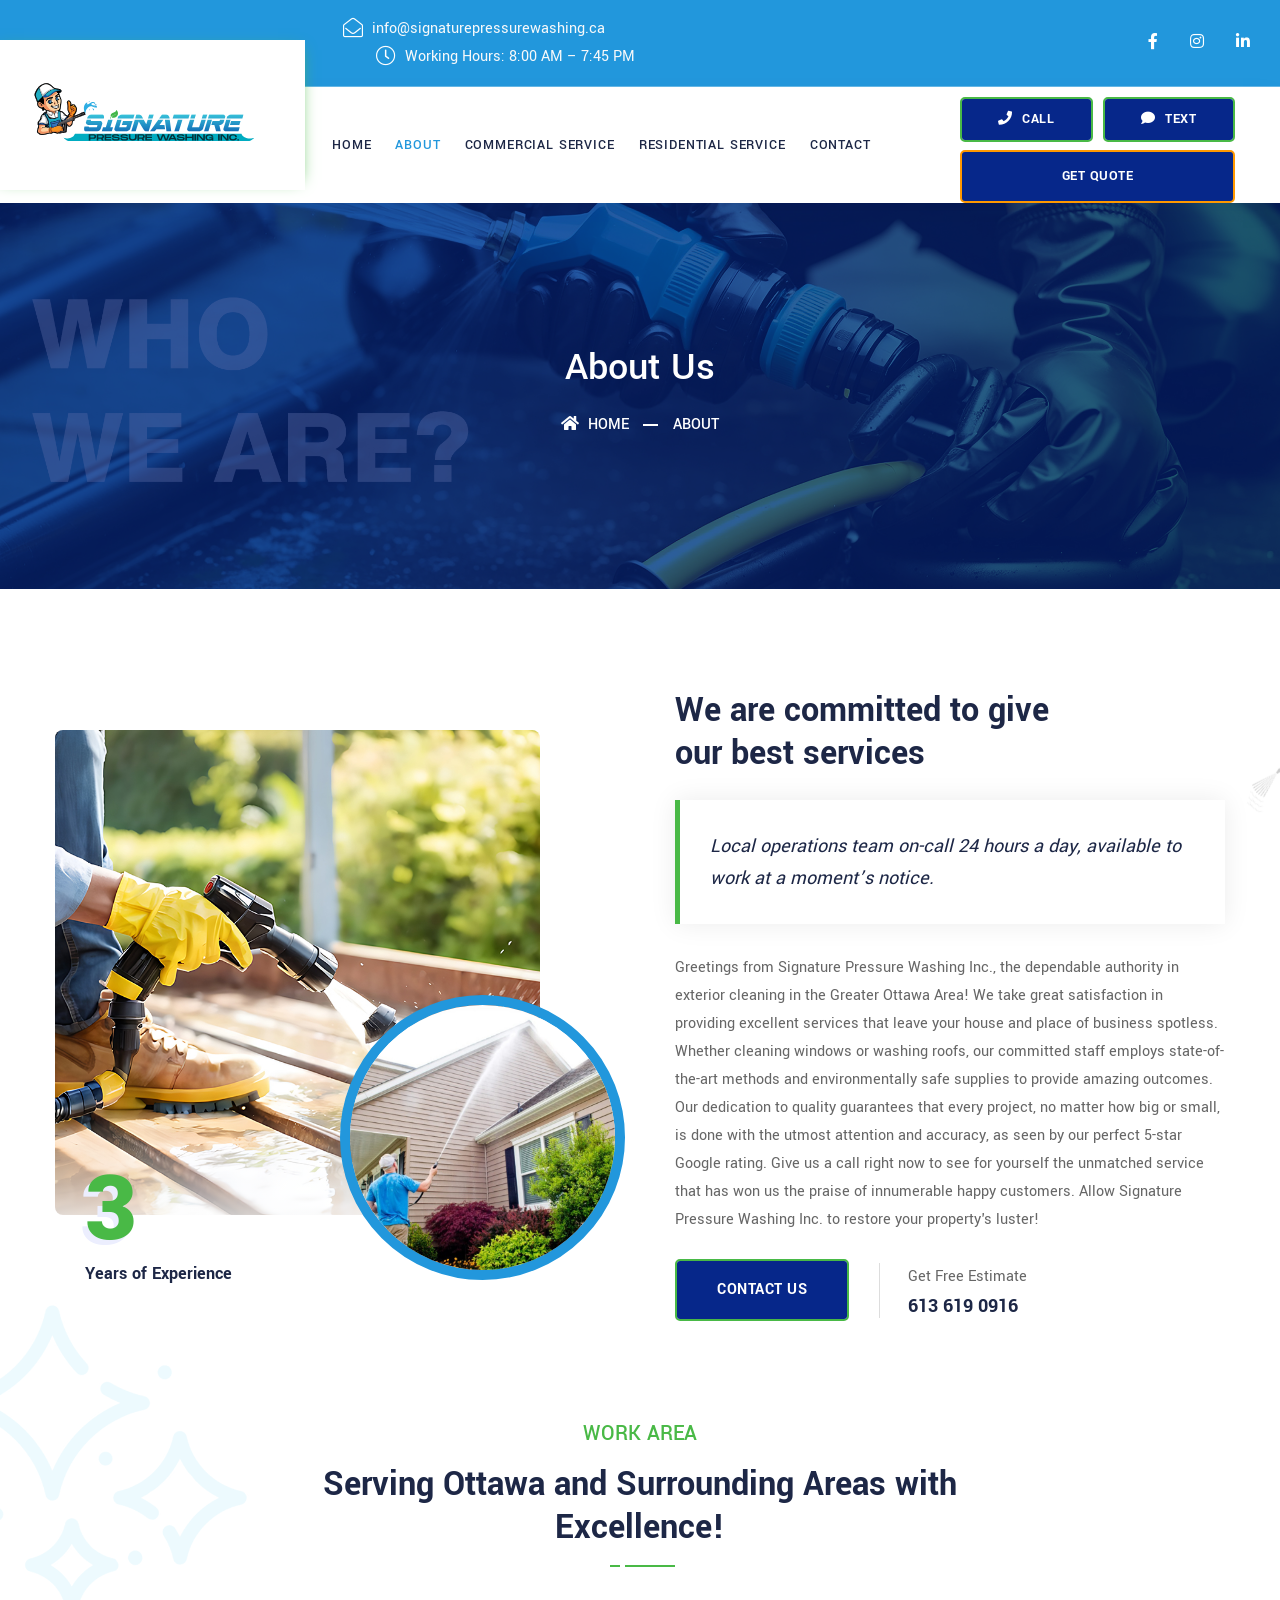
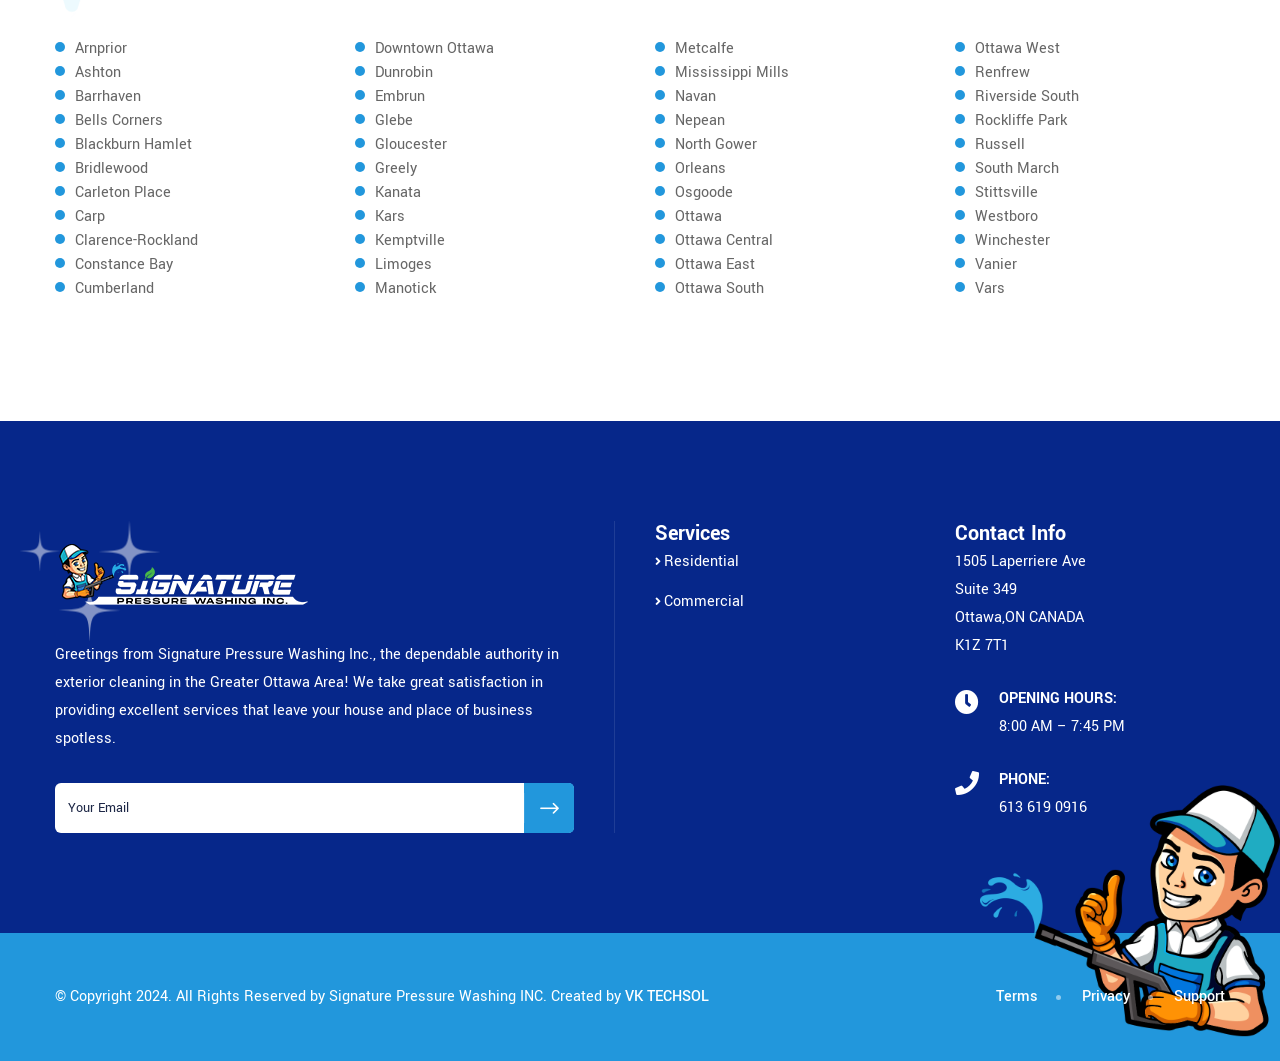
==== commit b13a3c3c: "update-02" ====
--- a/about.html
+++ b/about.html
@@ -158,13 +158,13 @@
                     <!-- /.navbar-collapse -->
                     <!-- Start Atribute Navigation -->
                     <div class="col-lg-3 d-none d-lg-block">
-                        <div class="attr-nav contact-actions" style="margin-top: 20px; padding-right: 15px;">
-                            <div class="action-buttons mb-2 d-flex justify-content-end">
-                                <a href="tel:6136190916" class="btn btn-theme effect btn-sm" style="margin-right: 5px; padding: 10px 20px;"><i class="fa fa-phone" style="margin-right: 5px;"></i> Call</a>
-                                <a href="sms:6136190916" class="btn btn-theme effect btn-sm" style="padding: 10px 20px;"><i class="fa fa-comment" style="margin-right: 5px;"></i> Text</a>
-                            </div>
-                            <div class="action-quote d-flex justify-content-end">
-                                <a href="contact.html" class="btn btn-theme primary effect btn-sm" style="width: 100%; text-align: center;">Get Quote</a>
+                        <div class="attr-nav contact-actions-wrapper">
+                            <div class="action-buttons mb-2 d-flex justify-content-between" style="width: 100%;">
+                                <a href="tel:6136190916" class="btn btn-theme effect btn-sm" style="flex: 1; margin-right: 5px; padding: 10px 0; text-align: center;"><i class="fa fa-phone" style="margin-right: 5px;"></i> Call</a>
+                                <a href="sms:6136190916" class="btn btn-theme effect btn-sm" style="flex: 1; margin-left: 5px; padding: 10px 0; text-align: center;"><i class="fa fa-comment" style="margin-right: 5px;"></i> Text</a>
+                            </div>
+                            <div class="action-quote" style="width: 100%;">
+                                <a href="contact.html" class="btn btn-theme effect btn-sm contact-quote-btn" style="width: 100%; text-align: center;">Get Quote</a>
                             </div>
                         </div>
                     </div>
@@ -473,10 +473,16 @@
     <script src="assets/js/main.js"></script>
 
     <!-- Mobile Bottom Bar -->
-    <div id="mobile-bottom-bar" class="d-lg-none" style="position: fixed; bottom: 0; left: 0; width: 100%; display: flex; z-index: 99999;">
-        <a href="tel:6136190916" class="btn btn-theme effect" style="width: 50%; border-radius: 0; padding: 15px 0; font-size: 16px;"><i class="fa fa-phone" style="margin-right: 5px;"></i> Call Us</a>
-        <a href="sms:6136190916" class="btn btn-theme primary effect" style="width: 50%; border-radius: 0; padding: 15px 0; font-size: 16px;"><i class="fa fa-comment" style="margin-right: 5px;"></i> Text Us</a>
+    <div id="mobile-bottom-bar" class="d-lg-none"
+        style="position: fixed; bottom: 0; left: 0; width: 100%; display: flex; z-index: 99999;">
+        <a href="tel:6136190916" class="btn btn-theme effect"
+            style="width: 50%; border-radius: 0; padding: 15px 0; font-size: 16px;"><i class="fa fa-phone"
+                style="margin-right: 5px;"></i> Call Us</a>
+        <a href="sms:6136190916" class="btn btn-theme primary effect"
+            style="width: 50%; border-radius: 0; padding: 15px 0; font-size: 16px;"><i class="fa fa-comment"
+                style="margin-right: 5px;"></i> Text Us</a>
     </div>
 
 </body>
+
 </html>
--- a/assets/css/bootsnav.css
+++ b/assets/css/bootsnav.css
@@ -3535,10 +3535,14 @@
 		padding-right: 30px;
 	}
 
+	.navbar.nav-full-width .brand-item {
+		padding-left: 0;
+	}
+
 	.navbar.nav-full-width .navbar-header {
 		position: absolute;
 		top: -105px;
-		right: 15px;
+		left: 0;
 		text-align: center;
 		width: 100%;
 		background: var(--white);
--- a/style.css
+++ b/style.css
@@ -8777,6 +8777,26 @@
 	transform: translateY(100%);
 	transition: transform 0.3s ease-in-out;
 }
+
 #mobile-bottom-bar.show-bar {
 	transform: translateY(0);
+}
+
+/* Contact Actions Desktop Fixes */
+.contact-actions-wrapper {
+	margin-top: 10px !important; /* Base position, moves buttons UP from bottom edge */
+	padding-right: 15px;
+	display: flex;
+	flex-direction: column;
+	align-items: flex-end;
+}
+
+.sticked .contact-actions-wrapper {
+	margin-top: 15px !important; /* Pushes buttons slightly down when scrolled to counteract upward shift */
+}
+
+.contact-quote-btn {
+	background-color: #FF9800 !important; /* Orange */
+	border-color: #FF9800 !important;
+	color: #fff !important;
 }
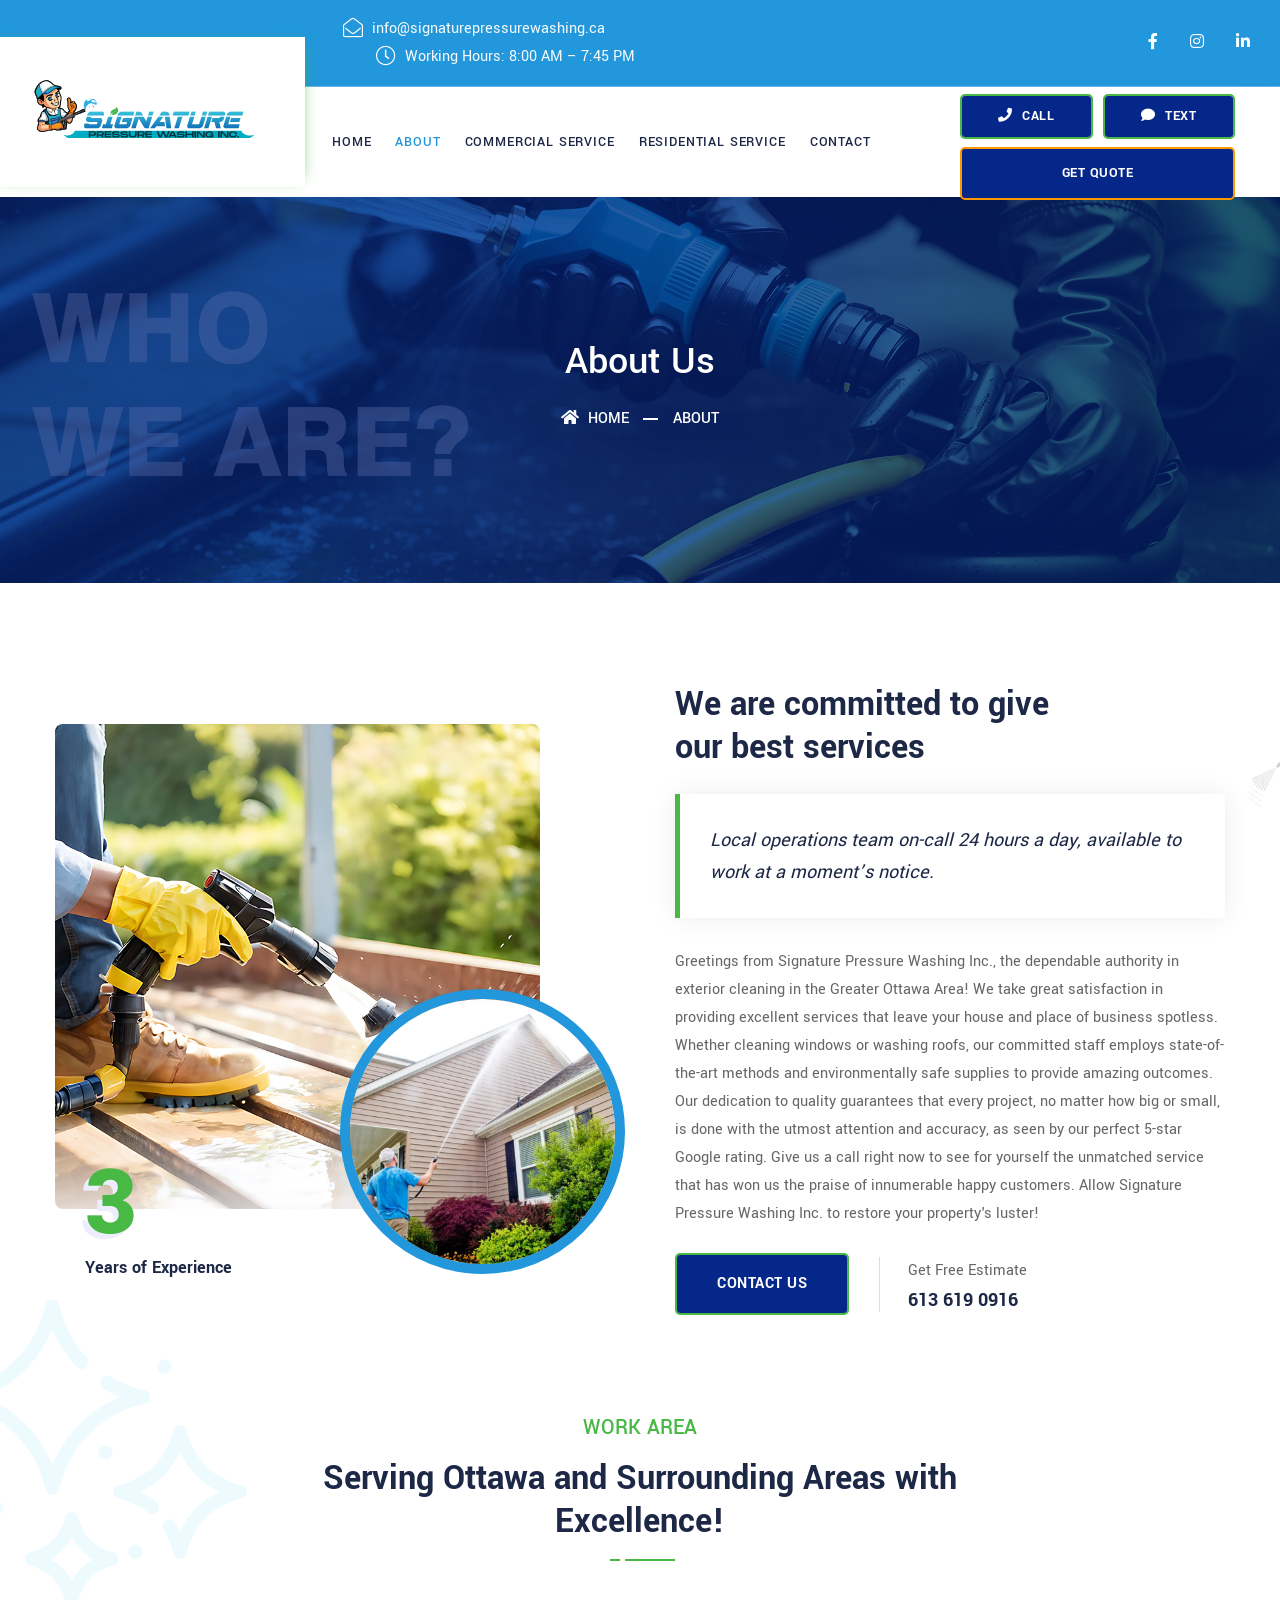
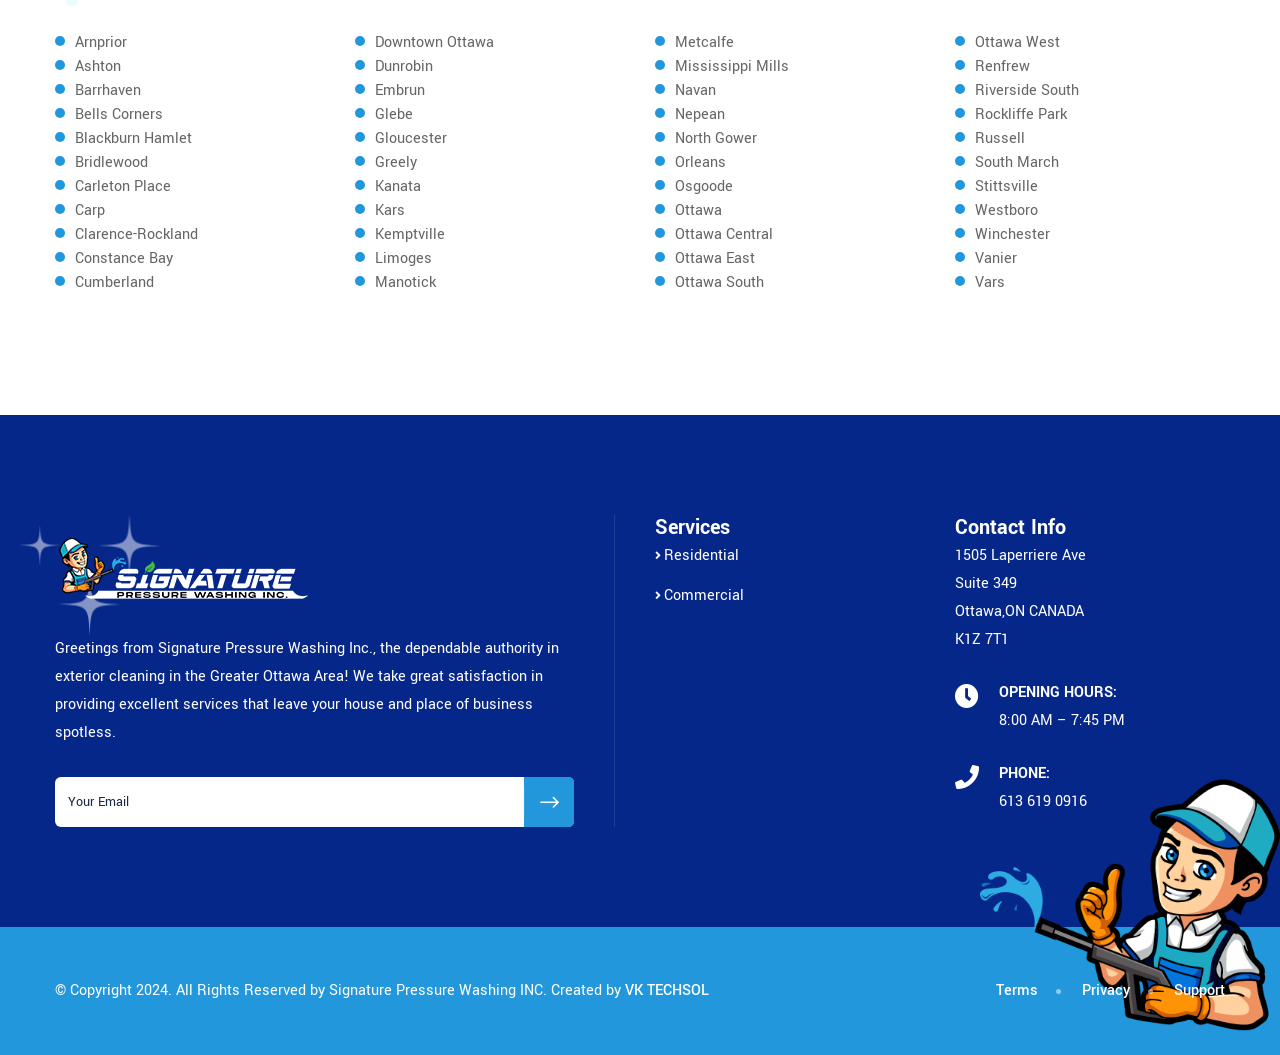
==== commit 9f6cea02: "update-05" ====
--- a/about.html
+++ b/about.html
@@ -3,6 +3,43 @@
 
 <head>
     <style>
+        /* 1. Navbar Logo Background Fix (Updated for Mobile Compatibility) */
+        .navbar-header {
+            background-color: #ffffff;
+            /* Keeps the white background for all devices */
+        }
+
+        /* Restrict the height and flex layout to desktop only (screens 992px and larger) */
+        @media (min-width: 992px) {
+            .navbar-header {
+                min-height: 100px;
+                /* Matches the initial load height on desktop */
+                display: flex;
+                align-items: center;
+                padding-left: 15px;
+                /* Ensures logo isn't touching the edge */
+            }
+        }
+
+        /* 2. Button Vertical Alignment Fix */
+        .contact-actions-wrapper {
+            display: flex;
+            flex-direction: column;
+            justify-content: center;
+            height: 100px;
+            /* Locks the vertical space to prevent shifting */
+        }
+
+        /* 3. New Get Quote Button Color */
+        .contact-quote-btn {
+            background-color: #9ca728 !important;
+            /* Replace with your new color */
+            border-color: #9ca728 !important;
+            color: #ffffff !important;
+            box-sizing: border-box;
+            /* Ensures padding doesn't widen the button */
+        }
+
         ulm {
             line-height: 1.5em;
             margin: 5px 0 15px;
@@ -160,11 +197,16 @@
                     <div class="col-lg-3 d-none d-lg-block">
                         <div class="attr-nav contact-actions-wrapper">
                             <div class="action-buttons mb-2 d-flex justify-content-between" style="width: 100%;">
-                                <a href="tel:6136190916" class="btn btn-theme effect btn-sm" style="flex: 1; margin-right: 5px; padding: 10px 0; text-align: center;"><i class="fa fa-phone" style="margin-right: 5px;"></i> Call</a>
-                                <a href="sms:6136190916" class="btn btn-theme effect btn-sm" style="flex: 1; margin-left: 5px; padding: 10px 0; text-align: center;"><i class="fa fa-comment" style="margin-right: 5px;"></i> Text</a>
+                                <a href="tel:6136190916" class="btn btn-theme effect btn-sm"
+                                    style="flex: 1; margin-right: 5px; padding: 10px 0; text-align: center;"><i
+                                        class="fa fa-phone" style="margin-right: 5px;"></i> Call</a>
+                                <a href="sms:6136190916" class="btn btn-theme effect btn-sm"
+                                    style="flex: 1; margin-left: 5px; padding: 10px 0; text-align: center;"><i
+                                        class="fa fa-comment" style="margin-right: 5px;"></i> Text</a>
                             </div>
                             <div class="action-quote" style="width: 100%;">
-                                <a href="contact.html" class="btn btn-theme effect btn-sm contact-quote-btn" style="width: 100%; text-align: center;">Get Quote</a>
+                                <a href="contact.html" class="btn btn-theme effect btn-sm contact-quote-btn"
+                                    style="width: 100%; text-align: center;">Get Quote</a>
                             </div>
                         </div>
                     </div>
